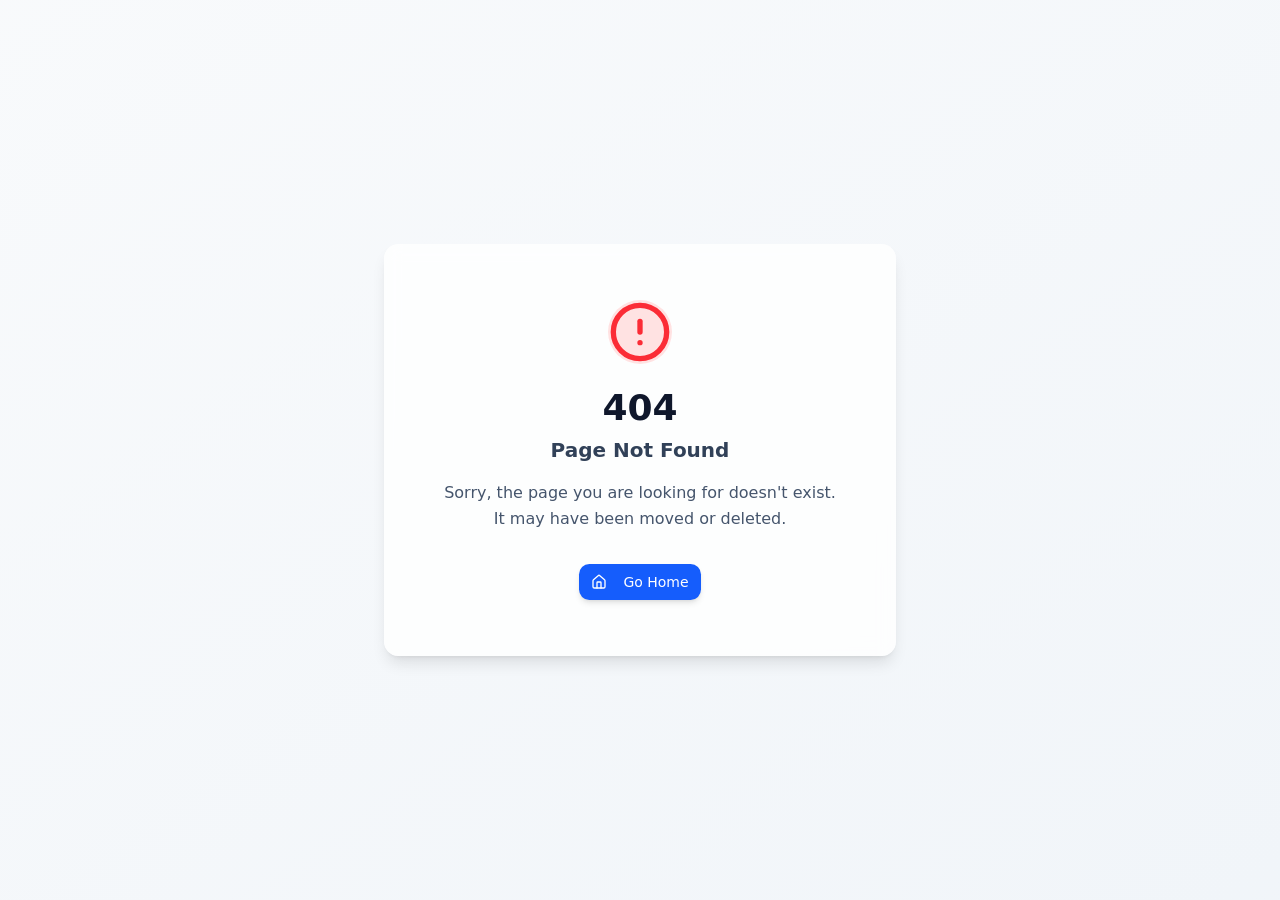
==== index.html @ 2d13cbac "Última correção: adicionar 'experiência' antes de 'uma sonora'" ====
<!doctype html>
<html lang="en">

  <head>
    <meta charset="UTF-8" />
    <meta
      name="viewport"
      content="width=device-width, initial-scale=1.0, maximum-scale=1" />
    <title>Portal de Notícias - Gui Cariolatto</title>    
    <!-- THIS IS THE START OF A COMMENT BLOCK, BLOCK TO BE DELETED: Google Fonts here, example:
    <link rel="preconnect" href="https://fonts.googleapis.com" />
    <link rel="preconnect" href="https://fonts.gstatic.com" crossorigin />
    <link href="https://fonts.googleapis.com/css2?family=Inter:wght@400;500;600;700&display=swap" rel="stylesheet" />
    THIS IS THE END OF A COMMENT BLOCK, BLOCK TO BE DELETED -->
    <script type="module" crossorigin src="/assets/index-opnk5o1A.js"></script>
    <link rel="stylesheet" crossorigin href="/assets/index-Dkyc0c5d.css">
    <script src="/__manus__/debug-collector.js" defer></script>
  </head>

  <body>
    <script id="manus-runtime">window.__MANUS_HOST_DEV__ = false;
(function(){"use strict";var Mr={exports:{}},Kn={};/**
 * @license React
 * react-jsx-runtime.production.js
 *
 * Copyright (c) Meta Platforms, Inc. and affiliates.
 *
 * This source code is licensed under the MIT license found in the
 * LICENSE file in the root directory of this source tree.
 */var $c;function um(){if($c)return Kn;$c=1;var r=Symbol.for("react.transitional.element"),i=Symbol.for("react.fragment");function c(s,d,m){var x=null;if(m!==void 0&&(x=""+m),d.key!==void 0&&(x=""+d.key),"key"in d){m={};for(var R in d)R!=="key"&&(m[R]=d[R])}else m=d;return d=m.ref,{$$typeof:r,type:s,key:x,ref:d!==void 0?d:null,props:m}}return Kn.Fragment=i,Kn.jsx=c,Kn.jsxs=c,Kn}var Fc;function dm(){return Fc||(Fc=1,Mr.exports=um()),Mr.exports}var h=dm(),Ar={exports:{}},Pn={},Rr={exports:{}},Nr={};/**
 * @license React
 * scheduler.production.js
 *
 * Copyright (c) Meta Platforms, Inc. and affiliates.
 *
 * This source code is licensed under the MIT license found in the
 * LICENSE file in the root directory of this source tree.
 */var Ic;function fm(){return Ic||(Ic=1,function(r){function i(A,q){var B=A.length;A.push(q);t:for(;0<B;){var bt=B-1>>>1,p=A[bt];if(0<d(p,q))A[bt]=q,A[B]=p,B=bt;else break t}}function c(A){return A.length===0?null:A[0]}function s(A){if(A.length===0)return null;var q=A[0],B=A.pop();if(B!==q){A[0]=B;t:for(var bt=0,p=A.length,O=p>>>1;bt<O;){var X=2*(bt+1)-1,G=A[X],Z=X+1,st=A[Z];if(0>d(G,B))Z<p&&0>d(st,G)?(A[bt]=st,A[Z]=B,bt=Z):(A[bt]=G,A[X]=B,bt=X);else if(Z<p&&0>d(st,B))A[bt]=st,A[Z]=B,bt=Z;else break t}}return q}function d(A,q){var B=A.sortIndex-q.sortIndex;return B!==0?B:A.id-q.id}if(r.unstable_now=void 0,typeof performance=="object"&&typeof performance.now=="function"){var m=performance;r.unstable_now=function(){return m.now()}}else{var x=Date,R=x.now();r.unstable_now=function(){return x.now()-R}}var C=[],v=[],D=1,j=null,J=3,at=!1,$=!1,nt=!1,ct=!1,ht=typeof setTimeout=="function"?setTimeout:null,St=typeof clearTimeout=="function"?clearTimeout:null,_=typeof setImmediate<"u"?setImmediate:null;function Y(A){for(var q=c(v);q!==null;){if(q.callback===null)s(v);else if(q.startTime<=A)s(v),q.sortIndex=q.expirationTime,i(C,q);else break;q=c(v)}}function H(A){if(nt=!1,Y(A),!$)if(c(C)!==null)$=!0,it||(it=!0,Bt());else{var q=c(v);q!==null&&Mt(H,q.startTime-A)}}var it=!1,rt=-1,V=5,xt=-1;function Be(){return ct?!0:!(r.unstable_now()-xt<V)}function te(){if(ct=!1,it){var A=r.unstable_now();xt=A;var q=!0;try{t:{$=!1,nt&&(nt=!1,St(rt),rt=-1),at=!0;var B=J;try{e:{for(Y(A),j=c(C);j!==null&&!(j.expirationTime>A&&Be());){var bt=j.callback;if(typeof bt=="function"){j.callback=null,J=j.priorityLevel;var p=bt(j.expirationTime<=A);if(A=r.unstable_now(),typeof p=="function"){j.callback=p,Y(A),q=!0;break e}j===c(C)&&s(C),Y(A)}else s(C);j=c(C)}if(j!==null)q=!0;else{var O=c(v);O!==null&&Mt(H,O.startTime-A),q=!1}}break t}finally{j=null,J=B,at=!1}q=void 0}}finally{q?Bt():it=!1}}}var Bt;if(typeof _=="function")Bt=function(){_(te)};else if(typeof MessageChannel<"u"){var me=new MessageChannel,Se=me.port2;me.port1.onmessage=te,Bt=function(){Se.postMessage(null)}}else Bt=function(){ht(te,0)};function Mt(A,q){rt=ht(function(){A(r.unstable_now())},q)}r.unstable_IdlePriority=5,r.unstable_ImmediatePriority=1,r.unstable_LowPriority=4,r.unstable_NormalPriority=3,r.unstable_Profiling=null,r.unstable_UserBlockingPriority=2,r.unstable_cancelCallback=function(A){A.callback=null},r.unstable_forceFrameRate=function(A){0>A||125<A?console.error("forceFrameRate takes a positive int between 0 and 125, forcing frame rates higher than 125 fps is not supported"):V=0<A?Math.floor(1e3/A):5},r.unstable_getCurrentPriorityLevel=function(){return J},r.unstable_next=function(A){switch(J){case 1:case 2:case 3:var q=3;break;default:q=J}var B=J;J=q;try{return A()}finally{J=B}},r.unstable_requestPaint=function(){ct=!0},r.unstable_runWithPriority=function(A,q){switch(A){case 1:case 2:case 3:case 4:case 5:break;default:A=3}var B=J;J=A;try{return q()}finally{J=B}},r.unstable_scheduleCallback=function(A,q,B){var bt=r.unstable_now();switch(typeof B=="object"&&B!==null?(B=B.delay,B=typeof B=="number"&&0<B?bt+B:bt):B=bt,A){case 1:var p=-1;break;case 2:p=250;break;case 5:p=1073741823;break;case 4:p=1e4;break;default:p=5e3}return p=B+p,A={id:D++,callback:q,priorityLevel:A,startTime:B,expirationTime:p,sortIndex:-1},B>bt?(A.sortIndex=B,i(v,A),c(C)===null&&A===c(v)&&(nt?(St(rt),rt=-1):nt=!0,Mt(H,B-bt))):(A.sortIndex=p,i(C,A),$||at||($=!0,it||(it=!0,Bt()))),A},r.unstable_shouldYield=Be,r.unstable_wrapCallback=function(A){var q=J;return function(){var B=J;J=q;try{return A.apply(this,arguments)}finally{J=B}}}}(Nr)),Nr}var tu;function hm(){return tu||(tu=1,Rr.exports=fm()),Rr.exports}var zr={exports:{}},ut={};/**
 * @license React
 * react.production.js
 *
 * Copyright (c) Meta Platforms, Inc. and affiliates.
 *
 * This source code is licensed under the MIT license found in the
 * LICENSE file in the root directory of this source tree.
 */var eu;function mm(){if(eu)return ut;eu=1;var r=Symbol.for("react.transitional.element"),i=Symbol.for("react.portal"),c=Symbol.for("react.fragment"),s=Symbol.for("react.strict_mode"),d=Symbol.for("react.profiler"),m=Symbol.for("react.consumer"),x=Symbol.for("react.context"),R=Symbol.for("react.forward_ref"),C=Symbol.for("react.suspense"),v=Symbol.for("react.memo"),D=Symbol.for("react.lazy"),j=Symbol.iterator;function J(p){return p===null||typeof p!="object"?null:(p=j&&p[j]||p["@@iterator"],typeof p=="function"?p:null)}var at={isMounted:function(){return!1},enqueueForceUpdate:function(){},enqueueReplaceState:function(){},enqueueSetState:function(){}},$=Object.assign,nt={};function ct(p,O,X){this.props=p,this.context=O,this.refs=nt,this.updater=X||at}ct.prototype.isReactComponent={},ct.prototype.setState=function(p,O){if(typeof p!="object"&&typeof p!="function"&&p!=null)throw Error("takes an object of state variables to update or a function which returns an object of state variables.");this.updater.enqueueSetState(this,p,O,"setState")},ct.prototype.forceUpdate=function(p){this.updater.enqueueForceUpdate(this,p,"forceUpdate")};function ht(){}ht.prototype=ct.prototype;function St(p,O,X){this.props=p,this.context=O,this.refs=nt,this.updater=X||at}var _=St.prototype=new ht;_.constructor=St,$(_,ct.prototype),_.isPureReactComponent=!0;var Y=Array.isArray,H={H:null,A:null,T:null,S:null,V:null},it=Object.prototype.hasOwnProperty;function rt(p,O,X,G,Z,st){return X=st.ref,{$$typeof:r,type:p,key:O,ref:X!==void 0?X:null,props:st}}function V(p,O){return rt(p.type,O,void 0,void 0,void 0,p.props)}function xt(p){return typeof p=="object"&&p!==null&&p.$$typeof===r}function Be(p){var O={"=":"=0",":":"=2"};return"$"+p.replace(/[=:]/g,function(X){return O[X]})}var te=/\/+/g;function Bt(p,O){return typeof p=="object"&&p!==null&&p.key!=null?Be(""+p.key):O.toString(36)}function me(){}function Se(p){switch(p.status){case"fulfilled":return p.value;case"rejected":throw p.reason;default:switch(typeof p.status=="string"?p.then(me,me):(p.status="pending",p.then(function(O){p.status==="pending"&&(p.status="fulfilled",p.value=O)},function(O){p.status==="pending"&&(p.status="rejected",p.reason=O)})),p.status){case"fulfilled":return p.value;case"rejected":throw p.reason}}throw p}function Mt(p,O,X,G,Z){var st=typeof p;(st==="undefined"||st==="boolean")&&(p=null);var I=!1;if(p===null)I=!0;else switch(st){case"bigint":case"string":case"number":I=!0;break;case"object":switch(p.$$typeof){case r:case i:I=!0;break;case D:return I=p._init,Mt(I(p._payload),O,X,G,Z)}}if(I)return Z=Z(p),I=G===""?"."+Bt(p,0):G,Y(Z)?(X="",I!=null&&(X=I.replace(te,"$&/")+"/"),Mt(Z,O,X,"",function(Jt){return Jt})):Z!=null&&(xt(Z)&&(Z=V(Z,X+(Z.key==null||p&&p.key===Z.key?"":(""+Z.key).replace(te,"$&/")+"/")+I)),O.push(Z)),1;I=0;var gt=G===""?".":G+":";if(Y(p))for(var Tt=0;Tt<p.length;Tt++)G=p[Tt],st=gt+Bt(G,Tt),I+=Mt(G,O,X,st,Z);else if(Tt=J(p),typeof Tt=="function")for(p=Tt.call(p),Tt=0;!(G=p.next()).done;)G=G.value,st=gt+Bt(G,Tt++),I+=Mt(G,O,X,st,Z);else if(st==="object"){if(typeof p.then=="function")return Mt(Se(p),O,X,G,Z);throw O=String(p),Error("Objects are not valid as a React child (found: "+(O==="[object Object]"?"object with keys {"+Object.keys(p).join(", ")+"}":O)+"). If you meant to render a collection of children, use an array instead.")}return I}function A(p,O,X){if(p==null)return p;var G=[],Z=0;return Mt(p,G,"","",function(st){return O.call(X,st,Z++)}),G}function q(p){if(p._status===-1){var O=p._result;O=O(),O.then(function(X){(p._status===0||p._status===-1)&&(p._status=1,p._result=X)},function(X){(p._status===0||p._status===-1)&&(p._status=2,p._result=X)}),p._status===-1&&(p._status=0,p._result=O)}if(p._status===1)return p._result.default;throw p._result}var B=typeof reportError=="function"?reportError:function(p){if(typeof window=="object"&&typeof window.ErrorEvent=="function"){var O=new window.ErrorEvent("error",{bubbles:!0,cancelable:!0,message:typeof p=="object"&&p!==null&&typeof p.message=="string"?String(p.message):String(p),error:p});if(!window.dispatchEvent(O))return}else if(typeof process=="object"&&typeof process.emit=="function"){process.emit("uncaughtException",p);return}console.error(p)};function bt(){}return ut.Children={map:A,forEach:function(p,O,X){A(p,function(){O.apply(this,arguments)},X)},count:function(p){var O=0;return A(p,function(){O++}),O},toArray:function(p){return A(p,function(O){return O})||[]},only:function(p){if(!xt(p))throw Error("React.Children.only expected to receive a single React element child.");return p}},ut.Component=ct,ut.Fragment=c,ut.Profiler=d,ut.PureComponent=St,ut.StrictMode=s,ut.Suspense=C,ut.__CLIENT_INTERNALS_DO_NOT_USE_OR_WARN_USERS_THEY_CANNOT_UPGRADE=H,ut.__COMPILER_RUNTIME={__proto__:null,c:function(p){return H.H.useMemoCache(p)}},ut.cache=function(p){return function(){return p.apply(null,arguments)}},ut.cloneElement=function(p,O,X){if(p==null)throw Error("The argument must be a React element, but you passed "+p+".");var G=$({},p.props),Z=p.key,st=void 0;if(O!=null)for(I in O.ref!==void 0&&(st=void 0),O.key!==void 0&&(Z=""+O.key),O)!it.call(O,I)||I==="key"||I==="__self"||I==="__source"||I==="ref"&&O.ref===void 0||(G[I]=O[I]);var I=arguments.length-2;if(I===1)G.children=X;else if(1<I){for(var gt=Array(I),Tt=0;Tt<I;Tt++)gt[Tt]=arguments[Tt+2];G.children=gt}return rt(p.type,Z,void 0,void 0,st,G)},ut.createContext=function(p){return p={$$typeof:x,_currentValue:p,_currentValue2:p,_threadCount:0,Provider:null,Consumer:null},p.Provider=p,p.Consumer={$$typeof:m,_context:p},p},ut.createElement=function(p,O,X){var G,Z={},st=null;if(O!=null)for(G in O.key!==void 0&&(st=""+O.key),O)it.call(O,G)&&G!=="key"&&G!=="__self"&&G!=="__source"&&(Z[G]=O[G]);var I=arguments.length-2;if(I===1)Z.children=X;else if(1<I){for(var gt=Array(I),Tt=0;Tt<I;Tt++)gt[Tt]=arguments[Tt+2];Z.children=gt}if(p&&p.defaultProps)for(G in I=p.defaultProps,I)Z[G]===void 0&&(Z[G]=I[G]);return rt(p,st,void 0,void 0,null,Z)},ut.createRef=function(){return{current:null}},ut.forwardRef=function(p){return{$$typeof:R,render:p}},ut.isValidElement=xt,ut.lazy=function(p){return{$$typeof:D,_payload:{_status:-1,_result:p},_init:q}},ut.memo=function(p,O){return{$$typeof:v,type:p,compare:O===void 0?null:O}},ut.startTransition=function(p){var O=H.T,X={};H.T=X;try{var G=p(),Z=H.S;Z!==null&&Z(X,G),typeof G=="object"&&G!==null&&typeof G.then=="function"&&G.then(bt,B)}catch(st){B(st)}finally{H.T=O}},ut.unstable_useCacheRefresh=function(){return H.H.useCacheRefresh()},ut.use=function(p){return H.H.use(p)},ut.useActionState=function(p,O,X){return H.H.useActionState(p,O,X)},ut.useCallback=function(p,O){return H.H.useCallback(p,O)},ut.useContext=function(p){return H.H.useContext(p)},ut.useDebugValue=function(){},ut.useDeferredValue=function(p,O){return H.H.useDeferredValue(p,O)},ut.useEffect=function(p,O,X){var G=H.H;if(typeof X=="function")throw Error("useEffect CRUD overload is not enabled in this build of React.");return G.useEffect(p,O)},ut.useId=function(){return H.H.useId()},ut.useImperativeHandle=function(p,O,X){return H.H.useImperativeHandle(p,O,X)},ut.useInsertionEffect=function(p,O){return H.H.useInsertionEffect(p,O)},ut.useLayoutEffect=function(p,O){return H.H.useLayoutEffect(p,O)},ut.useMemo=function(p,O){return H.H.useMemo(p,O)},ut.useOptimistic=function(p,O){return H.H.useOptimistic(p,O)},ut.useReducer=function(p,O,X){return H.H.useReducer(p,O,X)},ut.useRef=function(p){return H.H.useRef(p)},ut.useState=function(p){return H.H.useState(p)},ut.useSyncExternalStore=function(p,O,X){return H.H.useSyncExternalStore(p,O,X)},ut.useTransition=function(){return H.H.useTransition()},ut.version="19.1.1",ut}var lu;function _r(){return lu||(lu=1,zr.exports=mm()),zr.exports}var kr={exports:{}},he={};/**
 * @license React
 * react-dom.production.js
 *
 * Copyright (c) Meta Platforms, Inc. and affiliates.
 *
 * This source code is licensed under the MIT license found in the
 * LICENSE file in the root directory of this source tree.
 */var au;function gm(){if(au)return he;au=1;var r=_r();function i(C){var v="https://react.dev/errors/"+C;if(1<arguments.length){v+="?args[]="+encodeURIComponent(arguments[1]);for(var D=2;D<arguments.length;D++)v+="&args[]="+encodeURIComponent(arguments[D])}return"Minified React error #"+C+"; visit "+v+" for the full message or use the non-minified dev environment for full errors and additional helpful warnings."}function c(){}var s={d:{f:c,r:function(){throw Error(i(522))},D:c,C:c,L:c,m:c,X:c,S:c,M:c},p:0,findDOMNode:null},d=Symbol.for("react.portal");function m(C,v,D){var j=3<arguments.length&&arguments[3]!==void 0?arguments[3]:null;return{$$typeof:d,key:j==null?null:""+j,children:C,containerInfo:v,implementation:D}}var x=r.__CLIENT_INTERNALS_DO_NOT_USE_OR_WARN_USERS_THEY_CANNOT_UPGRADE;function R(C,v){if(C==="font")return"";if(typeof v=="string")return v==="use-credentials"?v:""}return he.__DOM_INTERNALS_DO_NOT_USE_OR_WARN_USERS_THEY_CANNOT_UPGRADE=s,he.createPortal=function(C,v){var D=2<arguments.length&&arguments[2]!==void 0?arguments[2]:null;if(!v||v.nodeType!==1&&v.nodeType!==9&&v.nodeType!==11)throw Error(i(299));return m(C,v,null,D)},he.flushSync=function(C){var v=x.T,D=s.p;try{if(x.T=null,s.p=2,C)return C()}finally{x.T=v,s.p=D,s.d.f()}},he.preconnect=function(C,v){typeof C=="string"&&(v?(v=v.crossOrigin,v=typeof v=="string"?v==="use-credentials"?v:"":void 0):v=null,s.d.C(C,v))},he.prefetchDNS=function(C){typeof C=="string"&&s.d.D(C)},he.preinit=function(C,v){if(typeof C=="string"&&v&&typeof v.as=="string"){var D=v.as,j=R(D,v.crossOrigin),J=typeof v.integrity=="string"?v.integrity:void 0,at=typeof v.fetchPriority=="string"?v.fetchPriority:void 0;D==="style"?s.d.S(C,typeof v.precedence=="string"?v.precedence:void 0,{crossOrigin:j,integrity:J,fetchPriority:at}):D==="script"&&s.d.X(C,{crossOrigin:j,integrity:J,fetchPriority:at,nonce:typeof v.nonce=="string"?v.nonce:void 0})}},he.preinitModule=function(C,v){if(typeof C=="string")if(typeof v=="object"&&v!==null){if(v.as==null||v.as==="script"){var D=R(v.as,v.crossOrigin);s.d.M(C,{crossOrigin:D,integrity:typeof v.integrity=="string"?v.integrity:void 0,nonce:typeof v.nonce=="string"?v.nonce:void 0})}}else v==null&&s.d.M(C)},he.preload=function(C,v){if(typeof C=="string"&&typeof v=="object"&&v!==null&&typeof v.as=="string"){var D=v.as,j=R(D,v.crossOrigin);s.d.L(C,D,{crossOrigin:j,integrity:typeof v.integrity=="string"?v.integrity:void 0,nonce:typeof v.nonce=="string"?v.nonce:void 0,type:typeof v.type=="string"?v.type:void 0,fetchPriority:typeof v.fetchPriority=="string"?v.fetchPriority:void 0,referrerPolicy:typeof v.referrerPolicy=="string"?v.referrerPolicy:void 0,imageSrcSet:typeof v.imageSrcSet=="string"?v.imageSrcSet:void 0,imageSizes:typeof v.imageSizes=="string"?v.imageSizes:void 0,media:typeof v.media=="string"?v.media:void 0})}},he.preloadModule=function(C,v){if(typeof C=="string")if(v){var D=R(v.as,v.crossOrigin);s.d.m(C,{as:typeof v.as=="string"&&v.as!=="script"?v.as:void 0,crossOrigin:D,integrity:typeof v.integrity=="string"?v.integrity:void 0})}else s.d.m(C)},he.requestFormReset=function(C){s.d.r(C)},he.unstable_batchedUpdates=function(C,v){return C(v)},he.useFormState=function(C,v,D){return x.H.useFormState(C,v,D)},he.useFormStatus=function(){return x.H.useHostTransitionStatus()},he.version="19.1.1",he}var nu;function pm(){if(nu)return kr.exports;nu=1;function r(){if(!(typeof __REACT_DEVTOOLS_GLOBAL_HOOK__>"u"||typeof __REACT_DEVTOOLS_GLOBAL_HOOK__.checkDCE!="function"))try{__REACT_DEVTOOLS_GLOBAL_HOOK__.checkDCE(r)}catch(i){console.error(i)}}return r(),kr.exports=gm(),kr.exports}/**
 * @license React
 * react-dom-client.production.js
 *
 * Copyright (c) Meta Platforms, Inc. and affiliates.
 *
 * This source code is licensed under the MIT license found in the
 * LICENSE file in the root directory of this source tree.
 */var ou;function ym(){if(ou)return Pn;ou=1;var r=hm(),i=_r(),c=pm();function s(t){var e="https://react.dev/errors/"+t;if(1<arguments.length){e+="?args[]="+encodeURIComponent(arguments[1]);for(var l=2;l<arguments.length;l++)e+="&args[]="+encodeURIComponent(arguments[l])}return"Minified React error #"+t+"; visit "+e+" for the full message or use the non-minified dev environment for full errors and additional helpful warnings."}function d(t){return!(!t||t.nodeType!==1&&t.nodeType!==9&&t.nodeType!==11)}function m(t){var e=t,l=t;if(t.alternate)for(;e.return;)e=e.return;else{t=e;do e=t,(e.flags&4098)!==0&&(l=e.return),t=e.return;while(t)}return e.tag===3?l:null}function x(t){if(t.tag===13){var e=t.memoizedState;if(e===null&&(t=t.alternate,t!==null&&(e=t.memoizedState)),e!==null)return e.dehydrated}return null}function R(t){if(m(t)!==t)throw Error(s(188))}function C(t){var e=t.alternate;if(!e){if(e=m(t),e===null)throw Error(s(188));return e!==t?null:t}for(var l=t,a=e;;){var n=l.return;if(n===null)break;var o=n.alternate;if(o===null){if(a=n.return,a!==null){l=a;continue}break}if(n.child===o.child){for(o=n.child;o;){if(o===l)return R(n),t;if(o===a)return R(n),e;o=o.sibling}throw Error(s(188))}if(l.return!==a.return)l=n,a=o;else{for(var u=!1,f=n.child;f;){if(f===l){u=!0,l=n,a=o;break}if(f===a){u=!0,a=n,l=o;break}f=f.sibling}if(!u){for(f=o.child;f;){if(f===l){u=!0,l=o,a=n;break}if(f===a){u=!0,a=o,l=n;break}f=f.sibling}if(!u)throw Error(s(189))}}if(l.alternate!==a)throw Error(s(190))}if(l.tag!==3)throw Error(s(188));return l.stateNode.current===l?t:e}function v(t){var e=t.tag;if(e===5||e===26||e===27||e===6)return t;for(t=t.child;t!==null;){if(e=v(t),e!==null)return e;t=t.sibling}return null}var D=Object.assign,j=Symbol.for("react.element"),J=Symbol.for("react.transitional.element"),at=Symbol.for("react.portal"),$=Symbol.for("react.fragment"),nt=Symbol.for("react.strict_mode"),ct=Symbol.for("react.profiler"),ht=Symbol.for("react.provider"),St=Symbol.for("react.consumer"),_=Symbol.for("react.context"),Y=Symbol.for("react.forward_ref"),H=Symbol.for("react.suspense"),it=Symbol.for("react.suspense_list"),rt=Symbol.for("react.memo"),V=Symbol.for("react.lazy"),xt=Symbol.for("react.activity"),Be=Symbol.for("react.memo_cache_sentinel"),te=Symbol.iterator;function Bt(t){return t===null||typeof t!="object"?null:(t=te&&t[te]||t["@@iterator"],typeof t=="function"?t:null)}var me=Symbol.for("react.client.reference");function Se(t){if(t==null)return null;if(typeof t=="function")return t.$$typeof===me?null:t.displayName||t.name||null;if(typeof t=="string")return t;switch(t){case $:return"Fragment";case ct:return"Profiler";case nt:return"StrictMode";case H:return"Suspense";case it:return"SuspenseList";case xt:return"Activity"}if(typeof t=="object")switch(t.$$typeof){case at:return"Portal";case _:return(t.displayName||"Context")+".Provider";case St:return(t._context.displayName||"Context")+".Consumer";case Y:var e=t.render;return t=t.displayName,t||(t=e.displayName||e.name||"",t=t!==""?"ForwardRef("+t+")":"ForwardRef"),t;case rt:return e=t.displayName||null,e!==null?e:Se(t.type)||"Memo";case V:e=t._payload,t=t._init;try{return Se(t(e))}catch{}}return null}var Mt=Array.isArray,A=i.__CLIENT_INTERNALS_DO_NOT_USE_OR_WARN_USERS_THEY_CANNOT_UPGRADE,q=c.__DOM_INTERNALS_DO_NOT_USE_OR_WARN_USERS_THEY_CANNOT_UPGRADE,B={pending:!1,data:null,method:null,action:null},bt=[],p=-1;function O(t){return{current:t}}function X(t){0>p||(t.current=bt[p],bt[p]=null,p--)}function G(t,e){p++,bt[p]=t.current,t.current=e}var Z=O(null),st=O(null),I=O(null),gt=O(null);function Tt(t,e){switch(G(I,e),G(st,t),G(Z,null),e.nodeType){case 9:case 11:t=(t=e.documentElement)&&(t=t.namespaceURI)?Hh(t):0;break;default:if(t=e.tagName,e=e.namespaceURI)e=Hh(e),t=Uh(e,t);else switch(t){case"svg":t=1;break;case"math":t=2;break;default:t=0}}X(Z),G(Z,t)}function Jt(){X(Z),X(st),X(I)}function Ke(t){t.memoizedState!==null&&G(gt,t);var e=Z.current,l=Uh(e,t.type);e!==l&&(G(st,t),G(Z,l))}function Ce(t){st.current===t&&(X(Z),X(st)),gt.current===t&&(X(gt),Wo._currentValue=B)}var Pe=Object.prototype.hasOwnProperty,yl=r.unstable_scheduleCallback,sn=r.unstable_cancelCallback,Ca=r.unstable_shouldYield,ri=r.unstable_requestPaint,ge=r.unstable_now,si=r.unstable_getCurrentPriorityLevel,Ul=r.unstable_ImmediatePriority,Fn=r.unstable_UserBlockingPriority,nl=r.unstable_NormalPriority,ci=r.unstable_LowPriority,Gl=r.unstable_IdlePriority,ui=r.log,Ea=r.unstable_setDisableYieldValue,ql=null,Wt=null;function Je(t){if(typeof ui=="function"&&Ea(t),Wt&&typeof Wt.setStrictMode=="function")try{Wt.setStrictMode(ql,t)}catch{}}var $t=Math.clz32?Math.clz32:fi,di=Math.log,Ta=Math.LN2;function fi(t){return t>>>=0,t===0?32:31-(di(t)/Ta|0)|0}var L=256,cn=4194304;function vl(t){var e=t&42;if(e!==0)return e;switch(t&-t){case 1:return 1;case 2:return 2;case 4:return 4;case 8:return 8;case 16:return 16;case 32:return 32;case 64:return 64;case 128:return 128;case 256:case 512:case 1024:case 2048:case 4096:case 8192:case 16384:case 32768:case 65536:case 131072:case 262144:case 524288:case 1048576:case 2097152:return t&4194048;case 4194304:case 8388608:case 16777216:case 33554432:return t&62914560;case 67108864:return 67108864;case 134217728:return 134217728;case 268435456:return 268435456;case 536870912:return 536870912;case 1073741824:return 0;default:return t}}function un(t,e,l){var a=t.pendingLanes;if(a===0)return 0;var n=0,o=t.suspendedLanes,u=t.pingedLanes;t=t.warmLanes;var f=a&134217727;return f!==0?(a=f&~o,a!==0?n=vl(a):(u&=f,u!==0?n=vl(u):l||(l=f&~t,l!==0&&(n=vl(l))))):(f=a&~o,f!==0?n=vl(f):u!==0?n=vl(u):l||(l=a&~t,l!==0&&(n=vl(l)))),n===0?0:e!==0&&e!==n&&(e&o)===0&&(o=n&-n,l=e&-e,o>=l||o===32&&(l&4194048)!==0)?e:n}function Dt(t,e){return(t.pendingLanes&~(t.suspendedLanes&~t.pingedLanes)&e)===0}function In(t,e){switch(t){case 1:case 2:case 4:case 8:case 64:return e+250;case 16:case 32:case 128:case 256:case 512:case 1024:case 2048:case 4096:case 8192:case 16384:case 32768:case 65536:case 131072:case 262144:case 524288:case 1048576:case 2097152:return e+5e3;case 4194304:case 8388608:case 16777216:case 33554432:return-1;case 67108864:case 134217728:case 268435456:case 536870912:case 1073741824:return-1;default:return-1}}function to(){var t=L;return L<<=1,(L&4194048)===0&&(L=256),t}function hi(){var t=cn;return cn<<=1,(cn&62914560)===0&&(cn=4194304),t}function eo(t){for(var e=[],l=0;31>l;l++)e.push(t);return e}function Da(t,e){t.pendingLanes|=e,e!==268435456&&(t.suspendedLanes=0,t.pingedLanes=0,t.warmLanes=0)}function Ir(t,e,l,a,n,o){var u=t.pendingLanes;t.pendingLanes=l,t.suspendedLanes=0,t.pingedLanes=0,t.warmLanes=0,t.expiredLanes&=l,t.entangledLanes&=l,t.errorRecoveryDisabledLanes&=l,t.shellSuspendCounter=0;var f=t.entanglements,g=t.expirationTimes,S=t.hiddenUpdates;for(l=u&~l;0<l;){var N=31-$t(l),k=1<<N;f[N]=0,g[N]=-1;var E=S[N];if(E!==null)for(S[N]=null,N=0;N<E.length;N++){var T=E[N];T!==null&&(T.lane&=-536870913)}l&=~k}a!==0&&mi(t,a,0),o!==0&&n===0&&t.tag!==0&&(t.suspendedLanes|=o&~(u&~e))}function mi(t,e,l){t.pendingLanes|=e,t.suspendedLanes&=~e;var a=31-$t(e);t.entangledLanes|=e,t.entanglements[a]=t.entanglements[a]|1073741824|l&4194090}function gi(t,e){var l=t.entangledLanes|=e;for(t=t.entanglements;l;){var a=31-$t(l),n=1<<a;n&e|t[a]&e&&(t[a]|=e),l&=~n}}function lo(t){switch(t){case 2:t=1;break;case 8:t=4;break;case 32:t=16;break;case 256:case 512:case 1024:case 2048:case 4096:case 8192:case 16384:case 32768:case 65536:case 131072:case 262144:case 524288:case 1048576:case 2097152:case 4194304:case 8388608:case 16777216:case 33554432:t=128;break;case 268435456:t=134217728;break;default:t=0}return t}function ao(t){return t&=-t,2<t?8<t?(t&134217727)!==0?32:268435456:8:2}function pi(){var t=q.p;return t!==0?t:(t=window.event,t===void 0?32:nm(t.type))}function ts(t,e){var l=q.p;try{return q.p=t,e()}finally{q.p=l}}var ol=Math.random().toString(36).slice(2),ee="__reactFiber$"+ol,pe="__reactProps$"+ol,Yl="__reactContainer$"+ol,no="__reactEvents$"+ol,es="__reactListeners$"+ol,ls="__reactHandles$"+ol,yi="__reactResources$"+ol,Ma="__reactMarker$"+ol;function oo(t){delete t[ee],delete t[pe],delete t[no],delete t[es],delete t[ls]}function Vl(t){var e=t[ee];if(e)return e;for(var l=t.parentNode;l;){if(e=l[Yl]||l[ee]){if(l=e.alternate,e.child!==null||l!==null&&l.child!==null)for(t=Vh(t);t!==null;){if(l=t[ee])return l;t=Vh(t)}return e}t=l,l=t.parentNode}return null}function Xl(t){if(t=t[ee]||t[Yl]){var e=t.tag;if(e===5||e===6||e===13||e===26||e===27||e===3)return t}return null}function Aa(t){var e=t.tag;if(e===5||e===26||e===27||e===6)return t.stateNode;throw Error(s(33))}function Zl(t){var e=t[yi];return e||(e=t[yi]={hoistableStyles:new Map,hoistableScripts:new Map}),e}function Vt(t){t[Ma]=!0}var vi=new Set,bi={};function bl(t,e){We(t,e),We(t+"Capture",e)}function We(t,e){for(bi[t]=e,t=0;t<e.length;t++)vi.add(e[t])}var as=RegExp("^[:A-Z_a-z\\u00C0-\\u00D6\\u00D8-\\u00F6\\u00F8-\\u02FF\\u0370-\\u037D\\u037F-\\u1FFF\\u200C-\\u200D\\u2070-\\u218F\\u2C00-\\u2FEF\\u3001-\\uD7FF\\uF900-\\uFDCF\\uFDF0-\\uFFFD][:A-Z_a-z\\u00C0-\\u00D6\\u00D8-\\u00F6\\u00F8-\\u02FF\\u0370-\\u037D\\u037F-\\u1FFF\\u200C-\\u200D\\u2070-\\u218F\\u2C00-\\u2FEF\\u3001-\\uD7FF\\uF900-\\uFDCF\\uFDF0-\\uFFFD\\-.0-9\\u00B7\\u0300-\\u036F\\u203F-\\u2040]*$"),xi={},wi={};function Ra(t){return Pe.call(wi,t)?!0:Pe.call(xi,t)?!1:as.test(t)?wi[t]=!0:(xi[t]=!0,!1)}function M(t,e,l){if(Ra(e))if(l===null)t.removeAttribute(e);else{switch(typeof l){case"undefined":case"function":case"symbol":t.removeAttribute(e);return;case"boolean":var a=e.toLowerCase().slice(0,5);if(a!=="data-"&&a!=="aria-"){t.removeAttribute(e);return}}t.setAttribute(e,""+l)}}function tt(t,e,l){if(l===null)t.removeAttribute(e);else{switch(typeof l){case"undefined":case"function":case"symbol":case"boolean":t.removeAttribute(e);return}t.setAttribute(e,""+l)}}function Ot(t,e,l,a){if(a===null)t.removeAttribute(l);else{switch(typeof a){case"undefined":case"function":case"symbol":case"boolean":t.removeAttribute(l);return}t.setAttributeNS(e,l,""+a)}}var le,Ee;function ae(t){if(le===void 0)try{throw Error()}catch(l){var e=l.stack.trim().match(/\n( *(at )?)/);le=e&&e[1]||"",Ee=-1<l.stack.indexOf(`
    at`)?" (<anonymous>)":-1<l.stack.indexOf("@")?"@unknown:0:0":""}return`
`+le+t+Ee}var Le=!1;function He(t,e){if(!t||Le)return"";Le=!0;var l=Error.prepareStackTrace;Error.prepareStackTrace=void 0;try{var a={DetermineComponentFrameRoot:function(){try{if(e){var k=function(){throw Error()};if(Object.defineProperty(k.prototype,"props",{set:function(){throw Error()}}),typeof Reflect=="object"&&Reflect.construct){try{Reflect.construct(k,[])}catch(T){var E=T}Reflect.construct(t,[],k)}else{try{k.call()}catch(T){E=T}t.call(k.prototype)}}else{try{throw Error()}catch(T){E=T}(k=t())&&typeof k.catch=="function"&&k.catch(function(){})}}catch(T){if(T&&E&&typeof T.stack=="string")return[T.stack,E.stack]}return[null,null]}};a.DetermineComponentFrameRoot.displayName="DetermineComponentFrameRoot";var n=Object.getOwnPropertyDescriptor(a.DetermineComponentFrameRoot,"name");n&&n.configurable&&Object.defineProperty(a.DetermineComponentFrameRoot,"name",{value:"DetermineComponentFrameRoot"});var o=a.DetermineComponentFrameRoot(),u=o[0],f=o[1];if(u&&f){var g=u.split(`
`),S=f.split(`
`);for(n=a=0;a<g.length&&!g[a].includes("DetermineComponentFrameRoot");)a++;for(;n<S.length&&!S[n].includes("DetermineComponentFrameRoot");)n++;if(a===g.length||n===S.length)for(a=g.length-1,n=S.length-1;1<=a&&0<=n&&g[a]!==S[n];)n--;for(;1<=a&&0<=n;a--,n--)if(g[a]!==S[n]){if(a!==1||n!==1)do if(a--,n--,0>n||g[a]!==S[n]){var N=`
`+g[a].replace(" at new "," at ");return t.displayName&&N.includes("<anonymous>")&&(N=N.replace("<anonymous>",t.displayName)),N}while(1<=a&&0<=n);break}}}finally{Le=!1,Error.prepareStackTrace=l}return(l=t?t.displayName||t.name:"")?ae(l):""}function Ql(t){switch(t.tag){case 26:case 27:case 5:return ae(t.type);case 16:return ae("Lazy");case 13:return ae("Suspense");case 19:return ae("SuspenseList");case 0:case 15:return He(t.type,!1);case 11:return He(t.type.render,!1);case 1:return He(t.type,!0);case 31:return ae("Activity");default:return""}}function xl(t){try{var e="";do e+=Ql(t),t=t.return;while(t);return e}catch(l){return`
Error generating stack: `+l.message+`
`+l.stack}}function Xt(t){switch(typeof t){case"bigint":case"boolean":case"number":case"string":case"undefined":return t;case"object":return t;default:return""}}function il(t){var e=t.type;return(t=t.nodeName)&&t.toLowerCase()==="input"&&(e==="checkbox"||e==="radio")}function ve(t){var e=il(t)?"checked":"value",l=Object.getOwnPropertyDescriptor(t.constructor.prototype,e),a=""+t[e];if(!t.hasOwnProperty(e)&&typeof l<"u"&&typeof l.get=="function"&&typeof l.set=="function"){var n=l.get,o=l.set;return Object.defineProperty(t,e,{configurable:!0,get:function(){return n.call(this)},set:function(u){a=""+u,o.call(this,u)}}),Object.defineProperty(t,e,{enumerable:l.enumerable}),{getValue:function(){return a},setValue:function(u){a=""+u},stopTracking:function(){t._valueTracker=null,delete t[e]}}}}function re(t){t._valueTracker||(t._valueTracker=ve(t))}function rl(t){if(!t)return!1;var e=t._valueTracker;if(!e)return!0;var l=e.getValue(),a="";return t&&(a=il(t)?t.checked?"true":"false":t.value),t=a,t!==l?(e.setValue(t),!0):!1}function wl(t){if(t=t||(typeof document<"u"?document:void 0),typeof t>"u")return null;try{return t.activeElement||t.body}catch{return t.body}}var dn=/[\n"\\]/g;function se(t){return t.replace(dn,function(e){return"\\"+e.charCodeAt(0).toString(16)+" "})}function Kl(t,e,l,a,n,o,u,f){t.name="",u!=null&&typeof u!="function"&&typeof u!="symbol"&&typeof u!="boolean"?t.type=u:t.removeAttribute("type"),e!=null?u==="number"?(e===0&&t.value===""||t.value!=e)&&(t.value=""+Xt(e)):t.value!==""+Xt(e)&&(t.value=""+Xt(e)):u!=="submit"&&u!=="reset"||t.removeAttribute("value"),e!=null?Pl(t,u,Xt(e)):l!=null?Pl(t,u,Xt(l)):a!=null&&t.removeAttribute("value"),n==null&&o!=null&&(t.defaultChecked=!!o),n!=null&&(t.checked=n&&typeof n!="function"&&typeof n!="symbol"),f!=null&&typeof f!="function"&&typeof f!="symbol"&&typeof f!="boolean"?t.name=""+Xt(f):t.removeAttribute("name")}function Na(t,e,l,a,n,o,u,f){if(o!=null&&typeof o!="function"&&typeof o!="symbol"&&typeof o!="boolean"&&(t.type=o),e!=null||l!=null){if(!(o!=="submit"&&o!=="reset"||e!=null))return;l=l!=null?""+Xt(l):"",e=e!=null?""+Xt(e):l,f||e===t.value||(t.value=e),t.defaultValue=e}a=a??n,a=typeof a!="function"&&typeof a!="symbol"&&!!a,t.checked=f?t.checked:!!a,t.defaultChecked=!!a,u!=null&&typeof u!="function"&&typeof u!="symbol"&&typeof u!="boolean"&&(t.name=u)}function Pl(t,e,l){e==="number"&&wl(t.ownerDocument)===t||t.defaultValue===""+l||(t.defaultValue=""+l)}function $e(t,e,l,a){if(t=t.options,e){e={};for(var n=0;n<l.length;n++)e["$"+l[n]]=!0;for(l=0;l<t.length;l++)n=e.hasOwnProperty("$"+t[l].value),t[l].selected!==n&&(t[l].selected=n),n&&a&&(t[l].defaultSelected=!0)}else{for(l=""+Xt(l),e=null,n=0;n<t.length;n++){if(t[n].value===l){t[n].selected=!0,a&&(t[n].defaultSelected=!0);return}e!==null||t[n].disabled||(e=t[n])}e!==null&&(e.selected=!0)}}function za(t,e,l){if(e!=null&&(e=""+Xt(e),e!==t.value&&(t.value=e),l==null)){t.defaultValue!==e&&(t.defaultValue=e);return}t.defaultValue=l!=null?""+Xt(l):""}function _a(t,e,l,a){if(e==null){if(a!=null){if(l!=null)throw Error(s(92));if(Mt(a)){if(1<a.length)throw Error(s(93));a=a[0]}l=a}l==null&&(l=""),e=l}l=Xt(e),t.defaultValue=l,a=t.textContent,a===l&&a!==""&&a!==null&&(t.value=a)}function Fe(t,e){if(e){var l=t.firstChild;if(l&&l===t.lastChild&&l.nodeType===3){l.nodeValue=e;return}}t.textContent=e}var fn=new Set("animationIterationCount aspectRatio borderImageOutset borderImageSlice borderImageWidth boxFlex boxFlexGroup boxOrdinalGroup columnCount columns flex flexGrow flexPositive flexShrink flexNegative flexOrder gridArea gridRow gridRowEnd gridRowSpan gridRowStart gridColumn gridColumnEnd gridColumnSpan gridColumnStart fontWeight lineClamp lineHeight opacity order orphans scale tabSize widows zIndex zoom fillOpacity floodOpacity stopOpacity strokeDasharray strokeDashoffset strokeMiterlimit strokeOpacity strokeWidth MozAnimationIterationCount MozBoxFlex MozBoxFlexGroup MozLineClamp msAnimationIterationCount msFlex msZoom msFlexGrow msFlexNegative msFlexOrder msFlexPositive msFlexShrink msGridColumn msGridColumnSpan msGridRow msGridRowSpan WebkitAnimationIterationCount WebkitBoxFlex WebKitBoxFlexGroup WebkitBoxOrdinalGroup WebkitColumnCount WebkitColumns WebkitFlex WebkitFlexGrow WebkitFlexPositive WebkitFlexShrink WebkitLineClamp".split(" "));function ka(t,e,l){var a=e.indexOf("--")===0;l==null||typeof l=="boolean"||l===""?a?t.setProperty(e,""):e==="float"?t.cssFloat="":t[e]="":a?t.setProperty(e,l):typeof l!="number"||l===0||fn.has(e)?e==="float"?t.cssFloat=l:t[e]=(""+l).trim():t[e]=l+"px"}function Oa(t,e,l){if(e!=null&&typeof e!="object")throw Error(s(62));if(t=t.style,l!=null){for(var a in l)!l.hasOwnProperty(a)||e!=null&&e.hasOwnProperty(a)||(a.indexOf("--")===0?t.setProperty(a,""):a==="float"?t.cssFloat="":t[a]="");for(var n in e)a=e[n],e.hasOwnProperty(n)&&l[n]!==a&&ka(t,n,a)}else for(var o in e)e.hasOwnProperty(o)&&ka(t,o,e[o])}function ja(t){if(t.indexOf("-")===-1)return!1;switch(t){case"annotation-xml":case"color-profile":case"font-face":case"font-face-src":case"font-face-uri":case"font-face-format":case"font-face-name":case"missing-glyph":return!1;default:return!0}}var Si=new Map([["acceptCharset","accept-charset"],["htmlFor","for"],["httpEquiv","http-equiv"],["crossOrigin","crossorigin"],["accentHeight","accent-height"],["alignmentBaseline","alignment-baseline"],["arabicForm","arabic-form"],["baselineShift","baseline-shift"],["capHeight","cap-height"],["clipPath","clip-path"],["clipRule","clip-rule"],["colorInterpolation","color-interpolation"],["colorInterpolationFilters","color-interpolation-filters"],["colorProfile","color-profile"],["colorRendering","color-rendering"],["dominantBaseline","dominant-baseline"],["enableBackground","enable-background"],["fillOpacity","fill-opacity"],["fillRule","fill-rule"],["floodColor","flood-color"],["floodOpacity","flood-opacity"],["fontFamily","font-family"],["fontSize","font-size"],["fontSizeAdjust","font-size-adjust"],["fontStretch","font-stretch"],["fontStyle","font-style"],["fontVariant","font-variant"],["fontWeight","font-weight"],["glyphName","glyph-name"],["glyphOrientationHorizontal","glyph-orientation-horizontal"],["glyphOrientationVertical","glyph-orientation-vertical"],["horizAdvX","horiz-adv-x"],["horizOriginX","horiz-origin-x"],["imageRendering","image-rendering"],["letterSpacing","letter-spacing"],["lightingColor","lighting-color"],["markerEnd","marker-end"],["markerMid","marker-mid"],["markerStart","marker-start"],["overlinePosition","overline-position"],["overlineThickness","overline-thickness"],["paintOrder","paint-order"],["panose-1","panose-1"],["pointerEvents","pointer-events"],["renderingIntent","rendering-intent"],["shapeRendering","shape-rendering"],["stopColor","stop-color"],["stopOpacity","stop-opacity"],["strikethroughPosition","strikethrough-position"],["strikethroughThickness","strikethrough-thickness"],["strokeDasharray","stroke-dasharray"],["strokeDashoffset","stroke-dashoffset"],["strokeLinecap","stroke-linecap"],["strokeLinejoin","stroke-linejoin"],["strokeMiterlimit","stroke-miterlimit"],["strokeOpacity","stroke-opacity"],["strokeWidth","stroke-width"],["textAnchor","text-anchor"],["textDecoration","text-decoration"],["textRendering","text-rendering"],["transformOrigin","transform-origin"],["underlinePosition","underline-position"],["underlineThickness","underline-thickness"],["unicodeBidi","unicode-bidi"],["unicodeRange","unicode-range"],["unitsPerEm","units-per-em"],["vAlphabetic","v-alphabetic"],["vHanging","v-hanging"],["vIdeographic","v-ideographic"],["vMathematical","v-mathematical"],["vectorEffect","vector-effect"],["vertAdvY","vert-adv-y"],["vertOriginX","vert-origin-x"],["vertOriginY","vert-origin-y"],["wordSpacing","word-spacing"],["writingMode","writing-mode"],["xmlnsXlink","xmlns:xlink"],["xHeight","x-height"]]),Ci=/^[\u0000-\u001F ]*j[\r\n\t]*a[\r\n\t]*v[\r\n\t]*a[\r\n\t]*s[\r\n\t]*c[\r\n\t]*r[\r\n\t]*i[\r\n\t]*p[\r\n\t]*t[\r\n\t]*:/i;function Ba(t){return Ci.test(""+t)?"javascript:throw new Error('React has blocked a javascript: URL as a security precaution.')":t}var hn=null;function mn(t){return t=t.target||t.srcElement||window,t.correspondingUseElement&&(t=t.correspondingUseElement),t.nodeType===3?t.parentNode:t}var Sl=null,Cl=null;function io(t){var e=Xl(t);if(e&&(t=e.stateNode)){var l=t[pe]||null;t:switch(t=e.stateNode,e.type){case"input":if(Kl(t,l.value,l.defaultValue,l.defaultValue,l.checked,l.defaultChecked,l.type,l.name),e=l.name,l.type==="radio"&&e!=null){for(l=t;l.parentNode;)l=l.parentNode;for(l=l.querySelectorAll('input[name="'+se(""+e)+'"][type="radio"]'),e=0;e<l.length;e++){var a=l[e];if(a!==t&&a.form===t.form){var n=a[pe]||null;if(!n)throw Error(s(90));Kl(a,n.value,n.defaultValue,n.defaultValue,n.checked,n.defaultChecked,n.type,n.name)}}for(e=0;e<l.length;e++)a=l[e],a.form===t.form&&rl(a)}break t;case"textarea":za(t,l.value,l.defaultValue);break t;case"select":e=l.value,e!=null&&$e(t,!!l.multiple,e,!1)}}}var gn=!1;function ro(t,e,l){if(gn)return t(e,l);gn=!0;try{var a=t(e);return a}finally{if(gn=!1,(Sl!==null||Cl!==null)&&(ir(),Sl&&(e=Sl,t=Cl,Cl=Sl=null,io(e),t)))for(e=0;e<t.length;e++)io(t[e])}}function Jl(t,e){var l=t.stateNode;if(l===null)return null;var a=l[pe]||null;if(a===null)return null;l=a[e];t:switch(e){case"onClick":case"onClickCapture":case"onDoubleClick":case"onDoubleClickCapture":case"onMouseDown":case"onMouseDownCapture":case"onMouseMove":case"onMouseMoveCapture":case"onMouseUp":case"onMouseUpCapture":case"onMouseEnter":(a=!a.disabled)||(t=t.type,a=!(t==="button"||t==="input"||t==="select"||t==="textarea")),t=!a;break t;default:t=!1}if(t)return null;if(l&&typeof l!="function")throw Error(s(231,e,typeof l));return l}var Ue=!(typeof window>"u"||typeof window.document>"u"||typeof window.document.createElement>"u"),pn=!1;if(Ue)try{var Wl={};Object.defineProperty(Wl,"passive",{get:function(){pn=!0}}),window.addEventListener("test",Wl,Wl),window.removeEventListener("test",Wl,Wl)}catch{pn=!1}var Ie=null,yn=null,La=null;function so(){if(La)return La;var t,e=yn,l=e.length,a,n="value"in Ie?Ie.value:Ie.textContent,o=n.length;for(t=0;t<l&&e[t]===n[t];t++);var u=l-t;for(a=1;a<=u&&e[l-a]===n[o-a];a++);return La=n.slice(t,1<a?1-a:void 0)}function Ha(t){var e=t.keyCode;return"charCode"in t?(t=t.charCode,t===0&&e===13&&(t=13)):t=e,t===10&&(t=13),32<=t||t===13?t:0}function Ua(){return!0}function co(){return!1}function ce(t){function e(l,a,n,o,u){this._reactName=l,this._targetInst=n,this.type=a,this.nativeEvent=o,this.target=u,this.currentTarget=null;for(var f in t)t.hasOwnProperty(f)&&(l=t[f],this[f]=l?l(o):o[f]);return this.isDefaultPrevented=(o.defaultPrevented!=null?o.defaultPrevented:o.returnValue===!1)?Ua:co,this.isPropagationStopped=co,this}return D(e.prototype,{preventDefault:function(){this.defaultPrevented=!0;var l=this.nativeEvent;l&&(l.preventDefault?l.preventDefault():typeof l.returnValue!="unknown"&&(l.returnValue=!1),this.isDefaultPrevented=Ua)},stopPropagation:function(){var l=this.nativeEvent;l&&(l.stopPropagation?l.stopPropagation():typeof l.cancelBubble!="unknown"&&(l.cancelBubble=!0),this.isPropagationStopped=Ua)},persist:function(){},isPersistent:Ua}),e}var sl={eventPhase:0,bubbles:0,cancelable:0,timeStamp:function(t){return t.timeStamp||Date.now()},defaultPrevented:0,isTrusted:0},Ga=ce(sl),$l=D({},sl,{view:0,detail:0}),Ei=ce($l),Ti,uo,fo,Di=D({},$l,{screenX:0,screenY:0,clientX:0,clientY:0,pageX:0,pageY:0,ctrlKey:0,shiftKey:0,altKey:0,metaKey:0,getModifierState:os,button:0,buttons:0,relatedTarget:function(t){return t.relatedTarget===void 0?t.fromElement===t.srcElement?t.toElement:t.fromElement:t.relatedTarget},movementX:function(t){return"movementX"in t?t.movementX:(t!==fo&&(fo&&t.type==="mousemove"?(Ti=t.screenX-fo.screenX,uo=t.screenY-fo.screenY):uo=Ti=0,fo=t),Ti)},movementY:function(t){return"movementY"in t?t.movementY:uo}}),Vu=ce(Di),D0=D({},Di,{dataTransfer:0}),M0=ce(D0),A0=D({},$l,{relatedTarget:0}),ns=ce(A0),R0=D({},sl,{animationName:0,elapsedTime:0,pseudoElement:0}),N0=ce(R0),z0=D({},sl,{clipboardData:function(t){return"clipboardData"in t?t.clipboardData:window.clipboardData}}),_0=ce(z0),k0=D({},sl,{data:0}),Xu=ce(k0),O0={Esc:"Escape",Spacebar:" ",Left:"ArrowLeft",Up:"ArrowUp",Right:"ArrowRight",Down:"ArrowDown",Del:"Delete",Win:"OS",Menu:"ContextMenu",Apps:"ContextMenu",Scroll:"ScrollLock",MozPrintableKey:"Unidentified"},j0={8:"Backspace",9:"Tab",12:"Clear",13:"Enter",16:"Shift",17:"Control",18:"Alt",19:"Pause",20:"CapsLock",27:"Escape",32:" ",33:"PageUp",34:"PageDown",35:"End",36:"Home",37:"ArrowLeft",38:"ArrowUp",39:"ArrowRight",40:"ArrowDown",45:"Insert",46:"Delete",112:"F1",113:"F2",114:"F3",115:"F4",116:"F5",117:"F6",118:"F7",119:"F8",120:"F9",121:"F10",122:"F11",123:"F12",144:"NumLock",145:"ScrollLock",224:"Meta"},B0={Alt:"altKey",Control:"ctrlKey",Meta:"metaKey",Shift:"shiftKey"};function L0(t){var e=this.nativeEvent;return e.getModifierState?e.getModifierState(t):(t=B0[t])?!!e[t]:!1}function os(){return L0}var H0=D({},$l,{key:function(t){if(t.key){var e=O0[t.key]||t.key;if(e!=="Unidentified")return e}return t.type==="keypress"?(t=Ha(t),t===13?"Enter":String.fromCharCode(t)):t.type==="keydown"||t.type==="keyup"?j0[t.keyCode]||"Unidentified":""},code:0,location:0,ctrlKey:0,shiftKey:0,altKey:0,metaKey:0,repeat:0,locale:0,getModifierState:os,charCode:function(t){return t.type==="keypress"?Ha(t):0},keyCode:function(t){return t.type==="keydown"||t.type==="keyup"?t.keyCode:0},which:function(t){return t.type==="keypress"?Ha(t):t.type==="keydown"||t.type==="keyup"?t.keyCode:0}}),U0=ce(H0),G0=D({},Di,{pointerId:0,width:0,height:0,pressure:0,tangentialPressure:0,tiltX:0,tiltY:0,twist:0,pointerType:0,isPrimary:0}),Zu=ce(G0),q0=D({},$l,{touches:0,targetTouches:0,changedTouches:0,altKey:0,metaKey:0,ctrlKey:0,shiftKey:0,getModifierState:os}),Y0=ce(q0),V0=D({},sl,{propertyName:0,elapsedTime:0,pseudoElement:0}),X0=ce(V0),Z0=D({},Di,{deltaX:function(t){return"deltaX"in t?t.deltaX:"wheelDeltaX"in t?-t.wheelDeltaX:0},deltaY:function(t){return"deltaY"in t?t.deltaY:"wheelDeltaY"in t?-t.wheelDeltaY:"wheelDelta"in t?-t.wheelDelta:0},deltaZ:0,deltaMode:0}),Q0=ce(Z0),K0=D({},sl,{newState:0,oldState:0}),P0=ce(K0),J0=[9,13,27,32],is=Ue&&"CompositionEvent"in window,ho=null;Ue&&"documentMode"in document&&(ho=document.documentMode);var W0=Ue&&"TextEvent"in window&&!ho,Qu=Ue&&(!is||ho&&8<ho&&11>=ho),Ku=" ",Pu=!1;function Ju(t,e){switch(t){case"keyup":return J0.indexOf(e.keyCode)!==-1;case"keydown":return e.keyCode!==229;case"keypress":case"mousedown":case"focusout":return!0;default:return!1}}function Wu(t){return t=t.detail,typeof t=="object"&&"data"in t?t.data:null}var vn=!1;function $0(t,e){switch(t){case"compositionend":return Wu(e);case"keypress":return e.which!==32?null:(Pu=!0,Ku);case"textInput":return t=e.data,t===Ku&&Pu?null:t;default:return null}}function F0(t,e){if(vn)return t==="compositionend"||!is&&Ju(t,e)?(t=so(),La=yn=Ie=null,vn=!1,t):null;switch(t){case"paste":return null;case"keypress":if(!(e.ctrlKey||e.altKey||e.metaKey)||e.ctrlKey&&e.altKey){if(e.char&&1<e.char.length)return e.char;if(e.which)return String.fromCharCode(e.which)}return null;case"compositionend":return Qu&&e.locale!=="ko"?null:e.data;default:return null}}var I0={color:!0,date:!0,datetime:!0,"datetime-local":!0,email:!0,month:!0,number:!0,password:!0,range:!0,search:!0,tel:!0,text:!0,time:!0,url:!0,week:!0};function $u(t){var e=t&&t.nodeName&&t.nodeName.toLowerCase();return e==="input"?!!I0[t.type]:e==="textarea"}function Fu(t,e,l,a){Sl?Cl?Cl.push(a):Cl=[a]:Sl=a,e=fr(e,"onChange"),0<e.length&&(l=new Ga("onChange","change",null,l,a),t.push({event:l,listeners:e}))}var mo=null,go=null;function t1(t){kh(t,0)}function Mi(t){var e=Aa(t);if(rl(e))return t}function Iu(t,e){if(t==="change")return e}var td=!1;if(Ue){var rs;if(Ue){var ss="oninput"in document;if(!ss){var ed=document.createElement("div");ed.setAttribute("oninput","return;"),ss=typeof ed.oninput=="function"}rs=ss}else rs=!1;td=rs&&(!document.documentMode||9<document.documentMode)}function ld(){mo&&(mo.detachEvent("onpropertychange",ad),go=mo=null)}function ad(t){if(t.propertyName==="value"&&Mi(go)){var e=[];Fu(e,go,t,mn(t)),ro(t1,e)}}function e1(t,e,l){t==="focusin"?(ld(),mo=e,go=l,mo.attachEvent("onpropertychange",ad)):t==="focusout"&&ld()}function l1(t){if(t==="selectionchange"||t==="keyup"||t==="keydown")return Mi(go)}function a1(t,e){if(t==="click")return Mi(e)}function n1(t,e){if(t==="input"||t==="change")return Mi(e)}function o1(t,e){return t===e&&(t!==0||1/t===1/e)||t!==t&&e!==e}var Re=typeof Object.is=="function"?Object.is:o1;function po(t,e){if(Re(t,e))return!0;if(typeof t!="object"||t===null||typeof e!="object"||e===null)return!1;var l=Object.keys(t),a=Object.keys(e);if(l.length!==a.length)return!1;for(a=0;a<l.length;a++){var n=l[a];if(!Pe.call(e,n)||!Re(t[n],e[n]))return!1}return!0}function nd(t){for(;t&&t.firstChild;)t=t.firstChild;return t}function od(t,e){var l=nd(t);t=0;for(var a;l;){if(l.nodeType===3){if(a=t+l.textContent.length,t<=e&&a>=e)return{node:l,offset:e-t};t=a}t:{for(;l;){if(l.nextSibling){l=l.nextSibling;break t}l=l.parentNode}l=void 0}l=nd(l)}}function id(t,e){return t&&e?t===e?!0:t&&t.nodeType===3?!1:e&&e.nodeType===3?id(t,e.parentNode):"contains"in t?t.contains(e):t.compareDocumentPosition?!!(t.compareDocumentPosition(e)&16):!1:!1}function rd(t){t=t!=null&&t.ownerDocument!=null&&t.ownerDocument.defaultView!=null?t.ownerDocument.defaultView:window;for(var e=wl(t.document);e instanceof t.HTMLIFrameElement;){try{var l=typeof e.contentWindow.location.href=="string"}catch{l=!1}if(l)t=e.contentWindow;else break;e=wl(t.document)}return e}function cs(t){var e=t&&t.nodeName&&t.nodeName.toLowerCase();return e&&(e==="input"&&(t.type==="text"||t.type==="search"||t.type==="tel"||t.type==="url"||t.type==="password")||e==="textarea"||t.contentEditable==="true")}var i1=Ue&&"documentMode"in document&&11>=document.documentMode,bn=null,us=null,yo=null,ds=!1;function sd(t,e,l){var a=l.window===l?l.document:l.nodeType===9?l:l.ownerDocument;ds||bn==null||bn!==wl(a)||(a=bn,"selectionStart"in a&&cs(a)?a={start:a.selectionStart,end:a.selectionEnd}:(a=(a.ownerDocument&&a.ownerDocument.defaultView||window).getSelection(),a={anchorNode:a.anchorNode,anchorOffset:a.anchorOffset,focusNode:a.focusNode,focusOffset:a.focusOffset}),yo&&po(yo,a)||(yo=a,a=fr(us,"onSelect"),0<a.length&&(e=new Ga("onSelect","select",null,e,l),t.push({event:e,listeners:a}),e.target=bn)))}function qa(t,e){var l={};return l[t.toLowerCase()]=e.toLowerCase(),l["Webkit"+t]="webkit"+e,l["Moz"+t]="moz"+e,l}var xn={animationend:qa("Animation","AnimationEnd"),animationiteration:qa("Animation","AnimationIteration"),animationstart:qa("Animation","AnimationStart"),transitionrun:qa("Transition","TransitionRun"),transitionstart:qa("Transition","TransitionStart"),transitioncancel:qa("Transition","TransitionCancel"),transitionend:qa("Transition","TransitionEnd")},fs={},cd={};Ue&&(cd=document.createElement("div").style,"AnimationEvent"in window||(delete xn.animationend.animation,delete xn.animationiteration.animation,delete xn.animationstart.animation),"TransitionEvent"in window||delete xn.transitionend.transition);function Ya(t){if(fs[t])return fs[t];if(!xn[t])return t;var e=xn[t],l;for(l in e)if(e.hasOwnProperty(l)&&l in cd)return fs[t]=e[l];return t}var ud=Ya("animationend"),dd=Ya("animationiteration"),fd=Ya("animationstart"),r1=Ya("transitionrun"),s1=Ya("transitionstart"),c1=Ya("transitioncancel"),hd=Ya("transitionend"),md=new Map,hs="abort auxClick beforeToggle cancel canPlay canPlayThrough click close contextMenu copy cut drag dragEnd dragEnter dragExit dragLeave dragOver dragStart drop durationChange emptied encrypted ended error gotPointerCapture input invalid keyDown keyPress keyUp load loadedData loadedMetadata loadStart lostPointerCapture mouseDown mouseMove mouseOut mouseOver mouseUp paste pause play playing pointerCancel pointerDown pointerMove pointerOut pointerOver pointerUp progress rateChange reset resize seeked seeking stalled submit suspend timeUpdate touchCancel touchEnd touchStart volumeChange scroll toggle touchMove waiting wheel".split(" ");hs.push("scrollEnd");function tl(t,e){md.set(t,e),bl(e,[t])}var gd=new WeakMap;function Ge(t,e){if(typeof t=="object"&&t!==null){var l=gd.get(t);return l!==void 0?l:(e={value:t,source:e,stack:xl(e)},gd.set(t,e),e)}return{value:t,source:e,stack:xl(e)}}var qe=[],wn=0,ms=0;function Ai(){for(var t=wn,e=ms=wn=0;e<t;){var l=qe[e];qe[e++]=null;var a=qe[e];qe[e++]=null;var n=qe[e];qe[e++]=null;var o=qe[e];if(qe[e++]=null,a!==null&&n!==null){var u=a.pending;u===null?n.next=n:(n.next=u.next,u.next=n),a.pending=n}o!==0&&pd(l,n,o)}}function Ri(t,e,l,a){qe[wn++]=t,qe[wn++]=e,qe[wn++]=l,qe[wn++]=a,ms|=a,t.lanes|=a,t=t.alternate,t!==null&&(t.lanes|=a)}function gs(t,e,l,a){return Ri(t,e,l,a),Ni(t)}function Sn(t,e){return Ri(t,null,null,e),Ni(t)}function pd(t,e,l){t.lanes|=l;var a=t.alternate;a!==null&&(a.lanes|=l);for(var n=!1,o=t.return;o!==null;)o.childLanes|=l,a=o.alternate,a!==null&&(a.childLanes|=l),o.tag===22&&(t=o.stateNode,t===null||t._visibility&1||(n=!0)),t=o,o=o.return;return t.tag===3?(o=t.stateNode,n&&e!==null&&(n=31-$t(l),t=o.hiddenUpdates,a=t[n],a===null?t[n]=[e]:a.push(e),e.lane=l|536870912),o):null}function Ni(t){if(50<Yo)throw Yo=0,wc=null,Error(s(185));for(var e=t.return;e!==null;)t=e,e=t.return;return t.tag===3?t.stateNode:null}var Cn={};function u1(t,e,l,a){this.tag=t,this.key=l,this.sibling=this.child=this.return=this.stateNode=this.type=this.elementType=null,this.index=0,this.refCleanup=this.ref=null,this.pendingProps=e,this.dependencies=this.memoizedState=this.updateQueue=this.memoizedProps=null,this.mode=a,this.subtreeFlags=this.flags=0,this.deletions=null,this.childLanes=this.lanes=0,this.alternate=null}function Ne(t,e,l,a){return new u1(t,e,l,a)}function ps(t){return t=t.prototype,!(!t||!t.isReactComponent)}function El(t,e){var l=t.alternate;return l===null?(l=Ne(t.tag,e,t.key,t.mode),l.elementType=t.elementType,l.type=t.type,l.stateNode=t.stateNode,l.alternate=t,t.alternate=l):(l.pendingProps=e,l.type=t.type,l.flags=0,l.subtreeFlags=0,l.deletions=null),l.flags=t.flags&65011712,l.childLanes=t.childLanes,l.lanes=t.lanes,l.child=t.child,l.memoizedProps=t.memoizedProps,l.memoizedState=t.memoizedState,l.updateQueue=t.updateQueue,e=t.dependencies,l.dependencies=e===null?null:{lanes:e.lanes,firstContext:e.firstContext},l.sibling=t.sibling,l.index=t.index,l.ref=t.ref,l.refCleanup=t.refCleanup,l}function yd(t,e){t.flags&=65011714;var l=t.alternate;return l===null?(t.childLanes=0,t.lanes=e,t.child=null,t.subtreeFlags=0,t.memoizedProps=null,t.memoizedState=null,t.updateQueue=null,t.dependencies=null,t.stateNode=null):(t.childLanes=l.childLanes,t.lanes=l.lanes,t.child=l.child,t.subtreeFlags=0,t.deletions=null,t.memoizedProps=l.memoizedProps,t.memoizedState=l.memoizedState,t.updateQueue=l.updateQueue,t.type=l.type,e=l.dependencies,t.dependencies=e===null?null:{lanes:e.lanes,firstContext:e.firstContext}),t}function zi(t,e,l,a,n,o){var u=0;if(a=t,typeof t=="function")ps(t)&&(u=1);else if(typeof t=="string")u=fp(t,l,Z.current)?26:t==="html"||t==="head"||t==="body"?27:5;else t:switch(t){case xt:return t=Ne(31,l,e,n),t.elementType=xt,t.lanes=o,t;case $:return Va(l.children,n,o,e);case nt:u=8,n|=24;break;case ct:return t=Ne(12,l,e,n|2),t.elementType=ct,t.lanes=o,t;case H:return t=Ne(13,l,e,n),t.elementType=H,t.lanes=o,t;case it:return t=Ne(19,l,e,n),t.elementType=it,t.lanes=o,t;default:if(typeof t=="object"&&t!==null)switch(t.$$typeof){case ht:case _:u=10;break t;case St:u=9;break t;case Y:u=11;break t;case rt:u=14;break t;case V:u=16,a=null;break t}u=29,l=Error(s(130,t===null?"null":typeof t,"")),a=null}return e=Ne(u,l,e,n),e.elementType=t,e.type=a,e.lanes=o,e}function Va(t,e,l,a){return t=Ne(7,t,a,e),t.lanes=l,t}function ys(t,e,l){return t=Ne(6,t,null,e),t.lanes=l,t}function vs(t,e,l){return e=Ne(4,t.children!==null?t.children:[],t.key,e),e.lanes=l,e.stateNode={containerInfo:t.containerInfo,pendingChildren:null,implementation:t.implementation},e}var En=[],Tn=0,_i=null,ki=0,Ye=[],Ve=0,Xa=null,Tl=1,Dl="";function Za(t,e){En[Tn++]=ki,En[Tn++]=_i,_i=t,ki=e}function vd(t,e,l){Ye[Ve++]=Tl,Ye[Ve++]=Dl,Ye[Ve++]=Xa,Xa=t;var a=Tl;t=Dl;var n=32-$t(a)-1;a&=~(1<<n),l+=1;var o=32-$t(e)+n;if(30<o){var u=n-n%5;o=(a&(1<<u)-1).toString(32),a>>=u,n-=u,Tl=1<<32-$t(e)+n|l<<n|a,Dl=o+t}else Tl=1<<o|l<<n|a,Dl=t}function bs(t){t.return!==null&&(Za(t,1),vd(t,1,0))}function xs(t){for(;t===_i;)_i=En[--Tn],En[Tn]=null,ki=En[--Tn],En[Tn]=null;for(;t===Xa;)Xa=Ye[--Ve],Ye[Ve]=null,Dl=Ye[--Ve],Ye[Ve]=null,Tl=Ye[--Ve],Ye[Ve]=null}var be=null,Ut=null,Et=!1,Qa=null,cl=!1,ws=Error(s(519));function Ka(t){var e=Error(s(418,""));throw xo(Ge(e,t)),ws}function bd(t){var e=t.stateNode,l=t.type,a=t.memoizedProps;switch(e[ee]=t,e[pe]=a,l){case"dialog":vt("cancel",e),vt("close",e);break;case"iframe":case"object":case"embed":vt("load",e);break;case"video":case"audio":for(l=0;l<Xo.length;l++)vt(Xo[l],e);break;case"source":vt("error",e);break;case"img":case"image":case"link":vt("error",e),vt("load",e);break;case"details":vt("toggle",e);break;case"input":vt("invalid",e),Na(e,a.value,a.defaultValue,a.checked,a.defaultChecked,a.type,a.name,!0),re(e);break;case"select":vt("invalid",e);break;case"textarea":vt("invalid",e),_a(e,a.value,a.defaultValue,a.children),re(e)}l=a.children,typeof l!="string"&&typeof l!="number"&&typeof l!="bigint"||e.textContent===""+l||a.suppressHydrationWarning===!0||Lh(e.textContent,l)?(a.popover!=null&&(vt("beforetoggle",e),vt("toggle",e)),a.onScroll!=null&&vt("scroll",e),a.onScrollEnd!=null&&vt("scrollend",e),a.onClick!=null&&(e.onclick=hr),e=!0):e=!1,e||Ka(t)}function xd(t){for(be=t.return;be;)switch(be.tag){case 5:case 13:cl=!1;return;case 27:case 3:cl=!0;return;default:be=be.return}}function vo(t){if(t!==be)return!1;if(!Et)return xd(t),Et=!0,!1;var e=t.tag,l;if((l=e!==3&&e!==27)&&((l=e===5)&&(l=t.type,l=!(l!=="form"&&l!=="button")||Lc(t.type,t.memoizedProps)),l=!l),l&&Ut&&Ka(t),xd(t),e===13){if(t=t.memoizedState,t=t!==null?t.dehydrated:null,!t)throw Error(s(317));t:{for(t=t.nextSibling,e=0;t;){if(t.nodeType===8)if(l=t.data,l==="/$"){if(e===0){Ut=ll(t.nextSibling);break t}e--}else l!=="$"&&l!=="$!"&&l!=="$?"||e++;t=t.nextSibling}Ut=null}}else e===27?(e=Ut,ha(t.type)?(t=qc,qc=null,Ut=t):Ut=e):Ut=be?ll(t.stateNode.nextSibling):null;return!0}function bo(){Ut=be=null,Et=!1}function wd(){var t=Qa;return t!==null&&(Me===null?Me=t:Me.push.apply(Me,t),Qa=null),t}function xo(t){Qa===null?Qa=[t]:Qa.push(t)}var Ss=O(null),Pa=null,Ml=null;function Fl(t,e,l){G(Ss,e._currentValue),e._currentValue=l}function Al(t){t._currentValue=Ss.current,X(Ss)}function Cs(t,e,l){for(;t!==null;){var a=t.alternate;if((t.childLanes&e)!==e?(t.childLanes|=e,a!==null&&(a.childLanes|=e)):a!==null&&(a.childLanes&e)!==e&&(a.childLanes|=e),t===l)break;t=t.return}}function Es(t,e,l,a){var n=t.child;for(n!==null&&(n.return=t);n!==null;){var o=n.dependencies;if(o!==null){var u=n.child;o=o.firstContext;t:for(;o!==null;){var f=o;o=n;for(var g=0;g<e.length;g++)if(f.context===e[g]){o.lanes|=l,f=o.alternate,f!==null&&(f.lanes|=l),Cs(o.return,l,t),a||(u=null);break t}o=f.next}}else if(n.tag===18){if(u=n.return,u===null)throw Error(s(341));u.lanes|=l,o=u.alternate,o!==null&&(o.lanes|=l),Cs(u,l,t),u=null}else u=n.child;if(u!==null)u.return=n;else for(u=n;u!==null;){if(u===t){u=null;break}if(n=u.sibling,n!==null){n.return=u.return,u=n;break}u=u.return}n=u}}function wo(t,e,l,a){t=null;for(var n=e,o=!1;n!==null;){if(!o){if((n.flags&524288)!==0)o=!0;else if((n.flags&262144)!==0)break}if(n.tag===10){var u=n.alternate;if(u===null)throw Error(s(387));if(u=u.memoizedProps,u!==null){var f=n.type;Re(n.pendingProps.value,u.value)||(t!==null?t.push(f):t=[f])}}else if(n===gt.current){if(u=n.alternate,u===null)throw Error(s(387));u.memoizedState.memoizedState!==n.memoizedState.memoizedState&&(t!==null?t.push(Wo):t=[Wo])}n=n.return}t!==null&&Es(e,t,l,a),e.flags|=262144}function Oi(t){for(t=t.firstContext;t!==null;){if(!Re(t.context._currentValue,t.memoizedValue))return!0;t=t.next}return!1}function Ja(t){Pa=t,Ml=null,t=t.dependencies,t!==null&&(t.firstContext=null)}function ye(t){return Sd(Pa,t)}function ji(t,e){return Pa===null&&Ja(t),Sd(t,e)}function Sd(t,e){var l=e._currentValue;if(e={context:e,memoizedValue:l,next:null},Ml===null){if(t===null)throw Error(s(308));Ml=e,t.dependencies={lanes:0,firstContext:e},t.flags|=524288}else Ml=Ml.next=e;return l}var d1=typeof AbortController<"u"?AbortController:function(){var t=[],e=this.signal={aborted:!1,addEventListener:function(l,a){t.push(a)}};this.abort=function(){e.aborted=!0,t.forEach(function(l){return l()})}},f1=r.unstable_scheduleCallback,h1=r.unstable_NormalPriority,Ft={$$typeof:_,Consumer:null,Provider:null,_currentValue:null,_currentValue2:null,_threadCount:0};function Ts(){return{controller:new d1,data:new Map,refCount:0}}function So(t){t.refCount--,t.refCount===0&&f1(h1,function(){t.controller.abort()})}var Co=null,Ds=0,Dn=0,Mn=null;function m1(t,e){if(Co===null){var l=Co=[];Ds=0,Dn=Ac(),Mn={status:"pending",value:void 0,then:function(a){l.push(a)}}}return Ds++,e.then(Cd,Cd),e}function Cd(){if(--Ds===0&&Co!==null){Mn!==null&&(Mn.status="fulfilled");var t=Co;Co=null,Dn=0,Mn=null;for(var e=0;e<t.length;e++)(0,t[e])()}}function g1(t,e){var l=[],a={status:"pending",value:null,reason:null,then:function(n){l.push(n)}};return t.then(function(){a.status="fulfilled",a.value=e;for(var n=0;n<l.length;n++)(0,l[n])(e)},function(n){for(a.status="rejected",a.reason=n,n=0;n<l.length;n++)(0,l[n])(void 0)}),a}var Ed=A.S;A.S=function(t,e){typeof e=="object"&&e!==null&&typeof e.then=="function"&&m1(t,e),Ed!==null&&Ed(t,e)};var Wa=O(null);function Ms(){var t=Wa.current;return t!==null?t:jt.pooledCache}function Bi(t,e){e===null?G(Wa,Wa.current):G(Wa,e.pool)}function Td(){var t=Ms();return t===null?null:{parent:Ft._currentValue,pool:t}}var Eo=Error(s(460)),Dd=Error(s(474)),Li=Error(s(542)),As={then:function(){}};function Md(t){return t=t.status,t==="fulfilled"||t==="rejected"}function Hi(){}function Ad(t,e,l){switch(l=t[l],l===void 0?t.push(e):l!==e&&(e.then(Hi,Hi),e=l),e.status){case"fulfilled":return e.value;case"rejected":throw t=e.reason,Nd(t),t;default:if(typeof e.status=="string")e.then(Hi,Hi);else{if(t=jt,t!==null&&100<t.shellSuspendCounter)throw Error(s(482));t=e,t.status="pending",t.then(function(a){if(e.status==="pending"){var n=e;n.status="fulfilled",n.value=a}},function(a){if(e.status==="pending"){var n=e;n.status="rejected",n.reason=a}})}switch(e.status){case"fulfilled":return e.value;case"rejected":throw t=e.reason,Nd(t),t}throw To=e,Eo}}var To=null;function Rd(){if(To===null)throw Error(s(459));var t=To;return To=null,t}function Nd(t){if(t===Eo||t===Li)throw Error(s(483))}var Il=!1;function Rs(t){t.updateQueue={baseState:t.memoizedState,firstBaseUpdate:null,lastBaseUpdate:null,shared:{pending:null,lanes:0,hiddenCallbacks:null},callbacks:null}}function Ns(t,e){t=t.updateQueue,e.updateQueue===t&&(e.updateQueue={baseState:t.baseState,firstBaseUpdate:t.firstBaseUpdate,lastBaseUpdate:t.lastBaseUpdate,shared:t.shared,callbacks:null})}function ta(t){return{lane:t,tag:0,payload:null,callback:null,next:null}}function ea(t,e,l){var a=t.updateQueue;if(a===null)return null;if(a=a.shared,(At&2)!==0){var n=a.pending;return n===null?e.next=e:(e.next=n.next,n.next=e),a.pending=e,e=Ni(t),pd(t,null,l),e}return Ri(t,a,e,l),Ni(t)}function Do(t,e,l){if(e=e.updateQueue,e!==null&&(e=e.shared,(l&4194048)!==0)){var a=e.lanes;a&=t.pendingLanes,l|=a,e.lanes=l,gi(t,l)}}function zs(t,e){var l=t.updateQueue,a=t.alternate;if(a!==null&&(a=a.updateQueue,l===a)){var n=null,o=null;if(l=l.firstBaseUpdate,l!==null){do{var u={lane:l.lane,tag:l.tag,payload:l.payload,callback:null,next:null};o===null?n=o=u:o=o.next=u,l=l.next}while(l!==null);o===null?n=o=e:o=o.next=e}else n=o=e;l={baseState:a.baseState,firstBaseUpdate:n,lastBaseUpdate:o,shared:a.shared,callbacks:a.callbacks},t.updateQueue=l;return}t=l.lastBaseUpdate,t===null?l.firstBaseUpdate=e:t.next=e,l.lastBaseUpdate=e}var _s=!1;function Mo(){if(_s){var t=Mn;if(t!==null)throw t}}function Ao(t,e,l,a){_s=!1;var n=t.updateQueue;Il=!1;var o=n.firstBaseUpdate,u=n.lastBaseUpdate,f=n.shared.pending;if(f!==null){n.shared.pending=null;var g=f,S=g.next;g.next=null,u===null?o=S:u.next=S,u=g;var N=t.alternate;N!==null&&(N=N.updateQueue,f=N.lastBaseUpdate,f!==u&&(f===null?N.firstBaseUpdate=S:f.next=S,N.lastBaseUpdate=g))}if(o!==null){var k=n.baseState;u=0,N=S=g=null,f=o;do{var E=f.lane&-536870913,T=E!==f.lane;if(T?(wt&E)===E:(a&E)===E){E!==0&&E===Dn&&(_s=!0),N!==null&&(N=N.next={lane:0,tag:f.tag,payload:f.payload,callback:null,next:null});t:{var lt=t,F=f;E=e;var _t=l;switch(F.tag){case 1:if(lt=F.payload,typeof lt=="function"){k=lt.call(_t,k,E);break t}k=lt;break t;case 3:lt.flags=lt.flags&-65537|128;case 0:if(lt=F.payload,E=typeof lt=="function"?lt.call(_t,k,E):lt,E==null)break t;k=D({},k,E);break t;case 2:Il=!0}}E=f.callback,E!==null&&(t.flags|=64,T&&(t.flags|=8192),T=n.callbacks,T===null?n.callbacks=[E]:T.push(E))}else T={lane:E,tag:f.tag,payload:f.payload,callback:f.callback,next:null},N===null?(S=N=T,g=k):N=N.next=T,u|=E;if(f=f.next,f===null){if(f=n.shared.pending,f===null)break;T=f,f=T.next,T.next=null,n.lastBaseUpdate=T,n.shared.pending=null}}while(!0);N===null&&(g=k),n.baseState=g,n.firstBaseUpdate=S,n.lastBaseUpdate=N,o===null&&(n.shared.lanes=0),ca|=u,t.lanes=u,t.memoizedState=k}}function zd(t,e){if(typeof t!="function")throw Error(s(191,t));t.call(e)}function _d(t,e){var l=t.callbacks;if(l!==null)for(t.callbacks=null,t=0;t<l.length;t++)zd(l[t],e)}var An=O(null),Ui=O(0);function kd(t,e){t=jl,G(Ui,t),G(An,e),jl=t|e.baseLanes}function ks(){G(Ui,jl),G(An,An.current)}function Os(){jl=Ui.current,X(An),X(Ui)}var la=0,mt=null,Nt=null,Zt=null,Gi=!1,Rn=!1,$a=!1,qi=0,Ro=0,Nn=null,p1=0;function qt(){throw Error(s(321))}function js(t,e){if(e===null)return!1;for(var l=0;l<e.length&&l<t.length;l++)if(!Re(t[l],e[l]))return!1;return!0}function Bs(t,e,l,a,n,o){return la=o,mt=e,e.memoizedState=null,e.updateQueue=null,e.lanes=0,A.H=t===null||t.memoizedState===null?yf:vf,$a=!1,o=l(a,n),$a=!1,Rn&&(o=jd(e,l,a,n)),Od(t),o}function Od(t){A.H=Ki;var e=Nt!==null&&Nt.next!==null;if(la=0,Zt=Nt=mt=null,Gi=!1,Ro=0,Nn=null,e)throw Error(s(300));t===null||ne||(t=t.dependencies,t!==null&&Oi(t)&&(ne=!0))}function jd(t,e,l,a){mt=t;var n=0;do{if(Rn&&(Nn=null),Ro=0,Rn=!1,25<=n)throw Error(s(301));if(n+=1,Zt=Nt=null,t.updateQueue!=null){var o=t.updateQueue;o.lastEffect=null,o.events=null,o.stores=null,o.memoCache!=null&&(o.memoCache.index=0)}A.H=C1,o=e(l,a)}while(Rn);return o}function y1(){var t=A.H,e=t.useState()[0];return e=typeof e.then=="function"?No(e):e,t=t.useState()[0],(Nt!==null?Nt.memoizedState:null)!==t&&(mt.flags|=1024),e}function Ls(){var t=qi!==0;return qi=0,t}function Hs(t,e,l){e.updateQueue=t.updateQueue,e.flags&=-2053,t.lanes&=~l}function Us(t){if(Gi){for(t=t.memoizedState;t!==null;){var e=t.queue;e!==null&&(e.pending=null),t=t.next}Gi=!1}la=0,Zt=Nt=mt=null,Rn=!1,Ro=qi=0,Nn=null}function Te(){var t={memoizedState:null,baseState:null,baseQueue:null,queue:null,next:null};return Zt===null?mt.memoizedState=Zt=t:Zt=Zt.next=t,Zt}function Qt(){if(Nt===null){var t=mt.alternate;t=t!==null?t.memoizedState:null}else t=Nt.next;var e=Zt===null?mt.memoizedState:Zt.next;if(e!==null)Zt=e,Nt=t;else{if(t===null)throw mt.alternate===null?Error(s(467)):Error(s(310));Nt=t,t={memoizedState:Nt.memoizedState,baseState:Nt.baseState,baseQueue:Nt.baseQueue,queue:Nt.queue,next:null},Zt===null?mt.memoizedState=Zt=t:Zt=Zt.next=t}return Zt}function Gs(){return{lastEffect:null,events:null,stores:null,memoCache:null}}function No(t){var e=Ro;return Ro+=1,Nn===null&&(Nn=[]),t=Ad(Nn,t,e),e=mt,(Zt===null?e.memoizedState:Zt.next)===null&&(e=e.alternate,A.H=e===null||e.memoizedState===null?yf:vf),t}function Yi(t){if(t!==null&&typeof t=="object"){if(typeof t.then=="function")return No(t);if(t.$$typeof===_)return ye(t)}throw Error(s(438,String(t)))}function qs(t){var e=null,l=mt.updateQueue;if(l!==null&&(e=l.memoCache),e==null){var a=mt.alternate;a!==null&&(a=a.updateQueue,a!==null&&(a=a.memoCache,a!=null&&(e={data:a.data.map(function(n){return n.slice()}),index:0})))}if(e==null&&(e={data:[],index:0}),l===null&&(l=Gs(),mt.updateQueue=l),l.memoCache=e,l=e.data[e.index],l===void 0)for(l=e.data[e.index]=Array(t),a=0;a<t;a++)l[a]=Be;return e.index++,l}function Rl(t,e){return typeof e=="function"?e(t):e}function Vi(t){var e=Qt();return Ys(e,Nt,t)}function Ys(t,e,l){var a=t.queue;if(a===null)throw Error(s(311));a.lastRenderedReducer=l;var n=t.baseQueue,o=a.pending;if(o!==null){if(n!==null){var u=n.next;n.next=o.next,o.next=u}e.baseQueue=n=o,a.pending=null}if(o=t.baseState,n===null)t.memoizedState=o;else{e=n.next;var f=u=null,g=null,S=e,N=!1;do{var k=S.lane&-536870913;if(k!==S.lane?(wt&k)===k:(la&k)===k){var E=S.revertLane;if(E===0)g!==null&&(g=g.next={lane:0,revertLane:0,action:S.action,hasEagerState:S.hasEagerState,eagerState:S.eagerState,next:null}),k===Dn&&(N=!0);else if((la&E)===E){S=S.next,E===Dn&&(N=!0);continue}else k={lane:0,revertLane:S.revertLane,action:S.action,hasEagerState:S.hasEagerState,eagerState:S.eagerState,next:null},g===null?(f=g=k,u=o):g=g.next=k,mt.lanes|=E,ca|=E;k=S.action,$a&&l(o,k),o=S.hasEagerState?S.eagerState:l(o,k)}else E={lane:k,revertLane:S.revertLane,action:S.action,hasEagerState:S.hasEagerState,eagerState:S.eagerState,next:null},g===null?(f=g=E,u=o):g=g.next=E,mt.lanes|=k,ca|=k;S=S.next}while(S!==null&&S!==e);if(g===null?u=o:g.next=f,!Re(o,t.memoizedState)&&(ne=!0,N&&(l=Mn,l!==null)))throw l;t.memoizedState=o,t.baseState=u,t.baseQueue=g,a.lastRenderedState=o}return n===null&&(a.lanes=0),[t.memoizedState,a.dispatch]}function Vs(t){var e=Qt(),l=e.queue;if(l===null)throw Error(s(311));l.lastRenderedReducer=t;var a=l.dispatch,n=l.pending,o=e.memoizedState;if(n!==null){l.pending=null;var u=n=n.next;do o=t(o,u.action),u=u.next;while(u!==n);Re(o,e.memoizedState)||(ne=!0),e.memoizedState=o,e.baseQueue===null&&(e.baseState=o),l.lastRenderedState=o}return[o,a]}function Bd(t,e,l){var a=mt,n=Qt(),o=Et;if(o){if(l===void 0)throw Error(s(407));l=l()}else l=e();var u=!Re((Nt||n).memoizedState,l);u&&(n.memoizedState=l,ne=!0),n=n.queue;var f=Ud.bind(null,a,n,t);if(zo(2048,8,f,[t]),n.getSnapshot!==e||u||Zt!==null&&Zt.memoizedState.tag&1){if(a.flags|=2048,zn(9,Xi(),Hd.bind(null,a,n,l,e),null),jt===null)throw Error(s(349));o||(la&124)!==0||Ld(a,e,l)}return l}function Ld(t,e,l){t.flags|=16384,t={getSnapshot:e,value:l},e=mt.updateQueue,e===null?(e=Gs(),mt.updateQueue=e,e.stores=[t]):(l=e.stores,l===null?e.stores=[t]:l.push(t))}function Hd(t,e,l,a){e.value=l,e.getSnapshot=a,Gd(e)&&qd(t)}function Ud(t,e,l){return l(function(){Gd(e)&&qd(t)})}function Gd(t){var e=t.getSnapshot;t=t.value;try{var l=e();return!Re(t,l)}catch{return!0}}function qd(t){var e=Sn(t,2);e!==null&&je(e,t,2)}function Xs(t){var e=Te();if(typeof t=="function"){var l=t;if(t=l(),$a){Je(!0);try{l()}finally{Je(!1)}}}return e.memoizedState=e.baseState=t,e.queue={pending:null,lanes:0,dispatch:null,lastRenderedReducer:Rl,lastRenderedState:t},e}function Yd(t,e,l,a){return t.baseState=l,Ys(t,Nt,typeof a=="function"?a:Rl)}function v1(t,e,l,a,n){if(Qi(t))throw Error(s(485));if(t=e.action,t!==null){var o={payload:n,action:t,next:null,isTransition:!0,status:"pending",value:null,reason:null,listeners:[],then:function(u){o.listeners.push(u)}};A.T!==null?l(!0):o.isTransition=!1,a(o),l=e.pending,l===null?(o.next=e.pending=o,Vd(e,o)):(o.next=l.next,e.pending=l.next=o)}}function Vd(t,e){var l=e.action,a=e.payload,n=t.state;if(e.isTransition){var o=A.T,u={};A.T=u;try{var f=l(n,a),g=A.S;g!==null&&g(u,f),Xd(t,e,f)}catch(S){Zs(t,e,S)}finally{A.T=o}}else try{o=l(n,a),Xd(t,e,o)}catch(S){Zs(t,e,S)}}function Xd(t,e,l){l!==null&&typeof l=="object"&&typeof l.then=="function"?l.then(function(a){Zd(t,e,a)},function(a){return Zs(t,e,a)}):Zd(t,e,l)}function Zd(t,e,l){e.status="fulfilled",e.value=l,Qd(e),t.state=l,e=t.pending,e!==null&&(l=e.next,l===e?t.pending=null:(l=l.next,e.next=l,Vd(t,l)))}function Zs(t,e,l){var a=t.pending;if(t.pending=null,a!==null){a=a.next;do e.status="rejected",e.reason=l,Qd(e),e=e.next;while(e!==a)}t.action=null}function Qd(t){t=t.listeners;for(var e=0;e<t.length;e++)(0,t[e])()}function Kd(t,e){return e}function Pd(t,e){if(Et){var l=jt.formState;if(l!==null){t:{var a=mt;if(Et){if(Ut){e:{for(var n=Ut,o=cl;n.nodeType!==8;){if(!o){n=null;break e}if(n=ll(n.nextSibling),n===null){n=null;break e}}o=n.data,n=o==="F!"||o==="F"?n:null}if(n){Ut=ll(n.nextSibling),a=n.data==="F!";break t}}Ka(a)}a=!1}a&&(e=l[0])}}return l=Te(),l.memoizedState=l.baseState=e,a={pending:null,lanes:0,dispatch:null,lastRenderedReducer:Kd,lastRenderedState:e},l.queue=a,l=mf.bind(null,mt,a),a.dispatch=l,a=Xs(!1),o=Ws.bind(null,mt,!1,a.queue),a=Te(),n={state:e,dispatch:null,action:t,pending:null},a.queue=n,l=v1.bind(null,mt,n,o,l),n.dispatch=l,a.memoizedState=t,[e,l,!1]}function Jd(t){var e=Qt();return Wd(e,Nt,t)}function Wd(t,e,l){if(e=Ys(t,e,Kd)[0],t=Vi(Rl)[0],typeof e=="object"&&e!==null&&typeof e.then=="function")try{var a=No(e)}catch(u){throw u===Eo?Li:u}else a=e;e=Qt();var n=e.queue,o=n.dispatch;return l!==e.memoizedState&&(mt.flags|=2048,zn(9,Xi(),b1.bind(null,n,l),null)),[a,o,t]}function b1(t,e){t.action=e}function $d(t){var e=Qt(),l=Nt;if(l!==null)return Wd(e,l,t);Qt(),e=e.memoizedState,l=Qt();var a=l.queue.dispatch;return l.memoizedState=t,[e,a,!1]}function zn(t,e,l,a){return t={tag:t,create:l,deps:a,inst:e,next:null},e=mt.updateQueue,e===null&&(e=Gs(),mt.updateQueue=e),l=e.lastEffect,l===null?e.lastEffect=t.next=t:(a=l.next,l.next=t,t.next=a,e.lastEffect=t),t}function Xi(){return{destroy:void 0,resource:void 0}}function Fd(){return Qt().memoizedState}function Zi(t,e,l,a){var n=Te();a=a===void 0?null:a,mt.flags|=t,n.memoizedState=zn(1|e,Xi(),l,a)}function zo(t,e,l,a){var n=Qt();a=a===void 0?null:a;var o=n.memoizedState.inst;Nt!==null&&a!==null&&js(a,Nt.memoizedState.deps)?n.memoizedState=zn(e,o,l,a):(mt.flags|=t,n.memoizedState=zn(1|e,o,l,a))}function Id(t,e){Zi(8390656,8,t,e)}function tf(t,e){zo(2048,8,t,e)}function ef(t,e){return zo(4,2,t,e)}function lf(t,e){return zo(4,4,t,e)}function af(t,e){if(typeof e=="function"){t=t();var l=e(t);return function(){typeof l=="function"?l():e(null)}}if(e!=null)return t=t(),e.current=t,function(){e.current=null}}function nf(t,e,l){l=l!=null?l.concat([t]):null,zo(4,4,af.bind(null,e,t),l)}function Qs(){}function of(t,e){var l=Qt();e=e===void 0?null:e;var a=l.memoizedState;return e!==null&&js(e,a[1])?a[0]:(l.memoizedState=[t,e],t)}function rf(t,e){var l=Qt();e=e===void 0?null:e;var a=l.memoizedState;if(e!==null&&js(e,a[1]))return a[0];if(a=t(),$a){Je(!0);try{t()}finally{Je(!1)}}return l.memoizedState=[a,e],a}function Ks(t,e,l){return l===void 0||(la&1073741824)!==0?t.memoizedState=e:(t.memoizedState=l,t=uh(),mt.lanes|=t,ca|=t,l)}function sf(t,e,l,a){return Re(l,e)?l:An.current!==null?(t=Ks(t,l,a),Re(t,e)||(ne=!0),t):(la&42)===0?(ne=!0,t.memoizedState=l):(t=uh(),mt.lanes|=t,ca|=t,e)}function cf(t,e,l,a,n){var o=q.p;q.p=o!==0&&8>o?o:8;var u=A.T,f={};A.T=f,Ws(t,!1,e,l);try{var g=n(),S=A.S;if(S!==null&&S(f,g),g!==null&&typeof g=="object"&&typeof g.then=="function"){var N=g1(g,a);_o(t,e,N,Oe(t))}else _o(t,e,a,Oe(t))}catch(k){_o(t,e,{then:function(){},status:"rejected",reason:k},Oe())}finally{q.p=o,A.T=u}}function x1(){}function Ps(t,e,l,a){if(t.tag!==5)throw Error(s(476));var n=uf(t).queue;cf(t,n,e,B,l===null?x1:function(){return df(t),l(a)})}function uf(t){var e=t.memoizedState;if(e!==null)return e;e={memoizedState:B,baseState:B,baseQueue:null,queue:{pending:null,lanes:0,dispatch:null,lastRenderedReducer:Rl,lastRenderedState:B},next:null};var l={};return e.next={memoizedState:l,baseState:l,baseQueue:null,queue:{pending:null,lanes:0,dispatch:null,lastRenderedReducer:Rl,lastRenderedState:l},next:null},t.memoizedState=e,t=t.alternate,t!==null&&(t.memoizedState=e),e}function df(t){var e=uf(t).next.queue;_o(t,e,{},Oe())}function Js(){return ye(Wo)}function ff(){return Qt().memoizedState}function hf(){return Qt().memoizedState}function w1(t){for(var e=t.return;e!==null;){switch(e.tag){case 24:case 3:var l=Oe();t=ta(l);var a=ea(e,t,l);a!==null&&(je(a,e,l),Do(a,e,l)),e={cache:Ts()},t.payload=e;return}e=e.return}}function S1(t,e,l){var a=Oe();l={lane:a,revertLane:0,action:l,hasEagerState:!1,eagerState:null,next:null},Qi(t)?gf(e,l):(l=gs(t,e,l,a),l!==null&&(je(l,t,a),pf(l,e,a)))}function mf(t,e,l){var a=Oe();_o(t,e,l,a)}function _o(t,e,l,a){var n={lane:a,revertLane:0,action:l,hasEagerState:!1,eagerState:null,next:null};if(Qi(t))gf(e,n);else{var o=t.alternate;if(t.lanes===0&&(o===null||o.lanes===0)&&(o=e.lastRenderedReducer,o!==null))try{var u=e.lastRenderedState,f=o(u,l);if(n.hasEagerState=!0,n.eagerState=f,Re(f,u))return Ri(t,e,n,0),jt===null&&Ai(),!1}catch{}finally{}if(l=gs(t,e,n,a),l!==null)return je(l,t,a),pf(l,e,a),!0}return!1}function Ws(t,e,l,a){if(a={lane:2,revertLane:Ac(),action:a,hasEagerState:!1,eagerState:null,next:null},Qi(t)){if(e)throw Error(s(479))}else e=gs(t,l,a,2),e!==null&&je(e,t,2)}function Qi(t){var e=t.alternate;return t===mt||e!==null&&e===mt}function gf(t,e){Rn=Gi=!0;var l=t.pending;l===null?e.next=e:(e.next=l.next,l.next=e),t.pending=e}function pf(t,e,l){if((l&4194048)!==0){var a=e.lanes;a&=t.pendingLanes,l|=a,e.lanes=l,gi(t,l)}}var Ki={readContext:ye,use:Yi,useCallback:qt,useContext:qt,useEffect:qt,useImperativeHandle:qt,useLayoutEffect:qt,useInsertionEffect:qt,useMemo:qt,useReducer:qt,useRef:qt,useState:qt,useDebugValue:qt,useDeferredValue:qt,useTransition:qt,useSyncExternalStore:qt,useId:qt,useHostTransitionStatus:qt,useFormState:qt,useActionState:qt,useOptimistic:qt,useMemoCache:qt,useCacheRefresh:qt},yf={readContext:ye,use:Yi,useCallback:function(t,e){return Te().memoizedState=[t,e===void 0?null:e],t},useContext:ye,useEffect:Id,useImperativeHandle:function(t,e,l){l=l!=null?l.concat([t]):null,Zi(4194308,4,af.bind(null,e,t),l)},useLayoutEffect:function(t,e){return Zi(4194308,4,t,e)},useInsertionEffect:function(t,e){Zi(4,2,t,e)},useMemo:function(t,e){var l=Te();e=e===void 0?null:e;var a=t();if($a){Je(!0);try{t()}finally{Je(!1)}}return l.memoizedState=[a,e],a},useReducer:function(t,e,l){var a=Te();if(l!==void 0){var n=l(e);if($a){Je(!0);try{l(e)}finally{Je(!1)}}}else n=e;return a.memoizedState=a.baseState=n,t={pending:null,lanes:0,dispatch:null,lastRenderedReducer:t,lastRenderedState:n},a.queue=t,t=t.dispatch=S1.bind(null,mt,t),[a.memoizedState,t]},useRef:function(t){var e=Te();return t={current:t},e.memoizedState=t},useState:function(t){t=Xs(t);var e=t.queue,l=mf.bind(null,mt,e);return e.dispatch=l,[t.memoizedState,l]},useDebugValue:Qs,useDeferredValue:function(t,e){var l=Te();return Ks(l,t,e)},useTransition:function(){var t=Xs(!1);return t=cf.bind(null,mt,t.queue,!0,!1),Te().memoizedState=t,[!1,t]},useSyncExternalStore:function(t,e,l){var a=mt,n=Te();if(Et){if(l===void 0)throw Error(s(407));l=l()}else{if(l=e(),jt===null)throw Error(s(349));(wt&124)!==0||Ld(a,e,l)}n.memoizedState=l;var o={value:l,getSnapshot:e};return n.queue=o,Id(Ud.bind(null,a,o,t),[t]),a.flags|=2048,zn(9,Xi(),Hd.bind(null,a,o,l,e),null),l},useId:function(){var t=Te(),e=jt.identifierPrefix;if(Et){var l=Dl,a=Tl;l=(a&~(1<<32-$t(a)-1)).toString(32)+l,e="«"+e+"R"+l,l=qi++,0<l&&(e+="H"+l.toString(32)),e+="»"}else l=p1++,e="«"+e+"r"+l.toString(32)+"»";return t.memoizedState=e},useHostTransitionStatus:Js,useFormState:Pd,useActionState:Pd,useOptimistic:function(t){var e=Te();e.memoizedState=e.baseState=t;var l={pending:null,lanes:0,dispatch:null,lastRenderedReducer:null,lastRenderedState:null};return e.queue=l,e=Ws.bind(null,mt,!0,l),l.dispatch=e,[t,e]},useMemoCache:qs,useCacheRefresh:function(){return Te().memoizedState=w1.bind(null,mt)}},vf={readContext:ye,use:Yi,useCallback:of,useContext:ye,useEffect:tf,useImperativeHandle:nf,useInsertionEffect:ef,useLayoutEffect:lf,useMemo:rf,useReducer:Vi,useRef:Fd,useState:function(){return Vi(Rl)},useDebugValue:Qs,useDeferredValue:function(t,e){var l=Qt();return sf(l,Nt.memoizedState,t,e)},useTransition:function(){var t=Vi(Rl)[0],e=Qt().memoizedState;return[typeof t=="boolean"?t:No(t),e]},useSyncExternalStore:Bd,useId:ff,useHostTransitionStatus:Js,useFormState:Jd,useActionState:Jd,useOptimistic:function(t,e){var l=Qt();return Yd(l,Nt,t,e)},useMemoCache:qs,useCacheRefresh:hf},C1={readContext:ye,use:Yi,useCallback:of,useContext:ye,useEffect:tf,useImperativeHandle:nf,useInsertionEffect:ef,useLayoutEffect:lf,useMemo:rf,useReducer:Vs,useRef:Fd,useState:function(){return Vs(Rl)},useDebugValue:Qs,useDeferredValue:function(t,e){var l=Qt();return Nt===null?Ks(l,t,e):sf(l,Nt.memoizedState,t,e)},useTransition:function(){var t=Vs(Rl)[0],e=Qt().memoizedState;return[typeof t=="boolean"?t:No(t),e]},useSyncExternalStore:Bd,useId:ff,useHostTransitionStatus:Js,useFormState:$d,useActionState:$d,useOptimistic:function(t,e){var l=Qt();return Nt!==null?Yd(l,Nt,t,e):(l.baseState=t,[t,l.queue.dispatch])},useMemoCache:qs,useCacheRefresh:hf},_n=null,ko=0;function Pi(t){var e=ko;return ko+=1,_n===null&&(_n=[]),Ad(_n,t,e)}function Oo(t,e){e=e.props.ref,t.ref=e!==void 0?e:null}function Ji(t,e){throw e.$$typeof===j?Error(s(525)):(t=Object.prototype.toString.call(e),Error(s(31,t==="[object Object]"?"object with keys {"+Object.keys(e).join(", ")+"}":t)))}function bf(t){var e=t._init;return e(t._payload)}function xf(t){function e(b,y){if(t){var w=b.deletions;w===null?(b.deletions=[y],b.flags|=16):w.push(y)}}function l(b,y){if(!t)return null;for(;y!==null;)e(b,y),y=y.sibling;return null}function a(b){for(var y=new Map;b!==null;)b.key!==null?y.set(b.key,b):y.set(b.index,b),b=b.sibling;return y}function n(b,y){return b=El(b,y),b.index=0,b.sibling=null,b}function o(b,y,w){return b.index=w,t?(w=b.alternate,w!==null?(w=w.index,w<y?(b.flags|=67108866,y):w):(b.flags|=67108866,y)):(b.flags|=1048576,y)}function u(b){return t&&b.alternate===null&&(b.flags|=67108866),b}function f(b,y,w,z){return y===null||y.tag!==6?(y=ys(w,b.mode,z),y.return=b,y):(y=n(y,w),y.return=b,y)}function g(b,y,w,z){var P=w.type;return P===$?N(b,y,w.props.children,z,w.key):y!==null&&(y.elementType===P||typeof P=="object"&&P!==null&&P.$$typeof===V&&bf(P)===y.type)?(y=n(y,w.props),Oo(y,w),y.return=b,y):(y=zi(w.type,w.key,w.props,null,b.mode,z),Oo(y,w),y.return=b,y)}function S(b,y,w,z){return y===null||y.tag!==4||y.stateNode.containerInfo!==w.containerInfo||y.stateNode.implementation!==w.implementation?(y=vs(w,b.mode,z),y.return=b,y):(y=n(y,w.children||[]),y.return=b,y)}function N(b,y,w,z,P){return y===null||y.tag!==7?(y=Va(w,b.mode,z,P),y.return=b,y):(y=n(y,w),y.return=b,y)}function k(b,y,w){if(typeof y=="string"&&y!==""||typeof y=="number"||typeof y=="bigint")return y=ys(""+y,b.mode,w),y.return=b,y;if(typeof y=="object"&&y!==null){switch(y.$$typeof){case J:return w=zi(y.type,y.key,y.props,null,b.mode,w),Oo(w,y),w.return=b,w;case at:return y=vs(y,b.mode,w),y.return=b,y;case V:var z=y._init;return y=z(y._payload),k(b,y,w)}if(Mt(y)||Bt(y))return y=Va(y,b.mode,w,null),y.return=b,y;if(typeof y.then=="function")return k(b,Pi(y),w);if(y.$$typeof===_)return k(b,ji(b,y),w);Ji(b,y)}return null}function E(b,y,w,z){var P=y!==null?y.key:null;if(typeof w=="string"&&w!==""||typeof w=="number"||typeof w=="bigint")return P!==null?null:f(b,y,""+w,z);if(typeof w=="object"&&w!==null){switch(w.$$typeof){case J:return w.key===P?g(b,y,w,z):null;case at:return w.key===P?S(b,y,w,z):null;case V:return P=w._init,w=P(w._payload),E(b,y,w,z)}if(Mt(w)||Bt(w))return P!==null?null:N(b,y,w,z,null);if(typeof w.then=="function")return E(b,y,Pi(w),z);if(w.$$typeof===_)return E(b,y,ji(b,w),z);Ji(b,w)}return null}function T(b,y,w,z,P){if(typeof z=="string"&&z!==""||typeof z=="number"||typeof z=="bigint")return b=b.get(w)||null,f(y,b,""+z,P);if(typeof z=="object"&&z!==null){switch(z.$$typeof){case J:return b=b.get(z.key===null?w:z.key)||null,g(y,b,z,P);case at:return b=b.get(z.key===null?w:z.key)||null,S(y,b,z,P);case V:var pt=z._init;return z=pt(z._payload),T(b,y,w,z,P)}if(Mt(z)||Bt(z))return b=b.get(w)||null,N(y,b,z,P,null);if(typeof z.then=="function")return T(b,y,w,Pi(z),P);if(z.$$typeof===_)return T(b,y,w,ji(y,z),P);Ji(y,z)}return null}function lt(b,y,w,z){for(var P=null,pt=null,W=y,et=y=0,ie=null;W!==null&&et<w.length;et++){W.index>et?(ie=W,W=null):ie=W.sibling;var Ct=E(b,W,w[et],z);if(Ct===null){W===null&&(W=ie);break}t&&W&&Ct.alternate===null&&e(b,W),y=o(Ct,y,et),pt===null?P=Ct:pt.sibling=Ct,pt=Ct,W=ie}if(et===w.length)return l(b,W),Et&&Za(b,et),P;if(W===null){for(;et<w.length;et++)W=k(b,w[et],z),W!==null&&(y=o(W,y,et),pt===null?P=W:pt.sibling=W,pt=W);return Et&&Za(b,et),P}for(W=a(W);et<w.length;et++)ie=T(W,b,et,w[et],z),ie!==null&&(t&&ie.alternate!==null&&W.delete(ie.key===null?et:ie.key),y=o(ie,y,et),pt===null?P=ie:pt.sibling=ie,pt=ie);return t&&W.forEach(function(va){return e(b,va)}),Et&&Za(b,et),P}function F(b,y,w,z){if(w==null)throw Error(s(151));for(var P=null,pt=null,W=y,et=y=0,ie=null,Ct=w.next();W!==null&&!Ct.done;et++,Ct=w.next()){W.index>et?(ie=W,W=null):ie=W.sibling;var va=E(b,W,Ct.value,z);if(va===null){W===null&&(W=ie);break}t&&W&&va.alternate===null&&e(b,W),y=o(va,y,et),pt===null?P=va:pt.sibling=va,pt=va,W=ie}if(Ct.done)return l(b,W),Et&&Za(b,et),P;if(W===null){for(;!Ct.done;et++,Ct=w.next())Ct=k(b,Ct.value,z),Ct!==null&&(y=o(Ct,y,et),pt===null?P=Ct:pt.sibling=Ct,pt=Ct);return Et&&Za(b,et),P}for(W=a(W);!Ct.done;et++,Ct=w.next())Ct=T(W,b,et,Ct.value,z),Ct!==null&&(t&&Ct.alternate!==null&&W.delete(Ct.key===null?et:Ct.key),y=o(Ct,y,et),pt===null?P=Ct:pt.sibling=Ct,pt=Ct);return t&&W.forEach(function(Ep){return e(b,Ep)}),Et&&Za(b,et),P}function _t(b,y,w,z){if(typeof w=="object"&&w!==null&&w.type===$&&w.key===null&&(w=w.props.children),typeof w=="object"&&w!==null){switch(w.$$typeof){case J:t:{for(var P=w.key;y!==null;){if(y.key===P){if(P=w.type,P===$){if(y.tag===7){l(b,y.sibling),z=n(y,w.props.children),z.return=b,b=z;break t}}else if(y.elementType===P||typeof P=="object"&&P!==null&&P.$$typeof===V&&bf(P)===y.type){l(b,y.sibling),z=n(y,w.props),Oo(z,w),z.return=b,b=z;break t}l(b,y);break}else e(b,y);y=y.sibling}w.type===$?(z=Va(w.props.children,b.mode,z,w.key),z.return=b,b=z):(z=zi(w.type,w.key,w.props,null,b.mode,z),Oo(z,w),z.return=b,b=z)}return u(b);case at:t:{for(P=w.key;y!==null;){if(y.key===P)if(y.tag===4&&y.stateNode.containerInfo===w.containerInfo&&y.stateNode.implementation===w.implementation){l(b,y.sibling),z=n(y,w.children||[]),z.return=b,b=z;break t}else{l(b,y);break}else e(b,y);y=y.sibling}z=vs(w,b.mode,z),z.return=b,b=z}return u(b);case V:return P=w._init,w=P(w._payload),_t(b,y,w,z)}if(Mt(w))return lt(b,y,w,z);if(Bt(w)){if(P=Bt(w),typeof P!="function")throw Error(s(150));return w=P.call(w),F(b,y,w,z)}if(typeof w.then=="function")return _t(b,y,Pi(w),z);if(w.$$typeof===_)return _t(b,y,ji(b,w),z);Ji(b,w)}return typeof w=="string"&&w!==""||typeof w=="number"||typeof w=="bigint"?(w=""+w,y!==null&&y.tag===6?(l(b,y.sibling),z=n(y,w),z.return=b,b=z):(l(b,y),z=ys(w,b.mode,z),z.return=b,b=z),u(b)):l(b,y)}return function(b,y,w,z){try{ko=0;var P=_t(b,y,w,z);return _n=null,P}catch(W){if(W===Eo||W===Li)throw W;var pt=Ne(29,W,null,b.mode);return pt.lanes=z,pt.return=b,pt}finally{}}}var kn=xf(!0),wf=xf(!1),Xe=O(null),ul=null;function aa(t){var e=t.alternate;G(It,It.current&1),G(Xe,t),ul===null&&(e===null||An.current!==null||e.memoizedState!==null)&&(ul=t)}function Sf(t){if(t.tag===22){if(G(It,It.current),G(Xe,t),ul===null){var e=t.alternate;e!==null&&e.memoizedState!==null&&(ul=t)}}else na()}function na(){G(It,It.current),G(Xe,Xe.current)}function Nl(t){X(Xe),ul===t&&(ul=null),X(It)}var It=O(0);function Wi(t){for(var e=t;e!==null;){if(e.tag===13){var l=e.memoizedState;if(l!==null&&(l=l.dehydrated,l===null||l.data==="$?"||Gc(l)))return e}else if(e.tag===19&&e.memoizedProps.revealOrder!==void 0){if((e.flags&128)!==0)return e}else if(e.child!==null){e.child.return=e,e=e.child;continue}if(e===t)break;for(;e.sibling===null;){if(e.return===null||e.return===t)return null;e=e.return}e.sibling.return=e.return,e=e.sibling}return null}function $s(t,e,l,a){e=t.memoizedState,l=l(a,e),l=l==null?e:D({},e,l),t.memoizedState=l,t.lanes===0&&(t.updateQueue.baseState=l)}var Fs={enqueueSetState:function(t,e,l){t=t._reactInternals;var a=Oe(),n=ta(a);n.payload=e,l!=null&&(n.callback=l),e=ea(t,n,a),e!==null&&(je(e,t,a),Do(e,t,a))},enqueueReplaceState:function(t,e,l){t=t._reactInternals;var a=Oe(),n=ta(a);n.tag=1,n.payload=e,l!=null&&(n.callback=l),e=ea(t,n,a),e!==null&&(je(e,t,a),Do(e,t,a))},enqueueForceUpdate:function(t,e){t=t._reactInternals;var l=Oe(),a=ta(l);a.tag=2,e!=null&&(a.callback=e),e=ea(t,a,l),e!==null&&(je(e,t,l),Do(e,t,l))}};function Cf(t,e,l,a,n,o,u){return t=t.stateNode,typeof t.shouldComponentUpdate=="function"?t.shouldComponentUpdate(a,o,u):e.prototype&&e.prototype.isPureReactComponent?!po(l,a)||!po(n,o):!0}function Ef(t,e,l,a){t=e.state,typeof e.componentWillReceiveProps=="function"&&e.componentWillReceiveProps(l,a),typeof e.UNSAFE_componentWillReceiveProps=="function"&&e.UNSAFE_componentWillReceiveProps(l,a),e.state!==t&&Fs.enqueueReplaceState(e,e.state,null)}function Fa(t,e){var l=e;if("ref"in e){l={};for(var a in e)a!=="ref"&&(l[a]=e[a])}if(t=t.defaultProps){l===e&&(l=D({},l));for(var n in t)l[n]===void 0&&(l[n]=t[n])}return l}var $i=typeof reportError=="function"?reportError:function(t){if(typeof window=="object"&&typeof window.ErrorEvent=="function"){var e=new window.ErrorEvent("error",{bubbles:!0,cancelable:!0,message:typeof t=="object"&&t!==null&&typeof t.message=="string"?String(t.message):String(t),error:t});if(!window.dispatchEvent(e))return}else if(typeof process=="object"&&typeof process.emit=="function"){process.emit("uncaughtException",t);return}console.error(t)};function Tf(t){$i(t)}function Df(t){console.error(t)}function Mf(t){$i(t)}function Fi(t,e){try{var l=t.onUncaughtError;l(e.value,{componentStack:e.stack})}catch(a){setTimeout(function(){throw a})}}function Af(t,e,l){try{var a=t.onCaughtError;a(l.value,{componentStack:l.stack,errorBoundary:e.tag===1?e.stateNode:null})}catch(n){setTimeout(function(){throw n})}}function Is(t,e,l){return l=ta(l),l.tag=3,l.payload={element:null},l.callback=function(){Fi(t,e)},l}function Rf(t){return t=ta(t),t.tag=3,t}function Nf(t,e,l,a){var n=l.type.getDerivedStateFromError;if(typeof n=="function"){var o=a.value;t.payload=function(){return n(o)},t.callback=function(){Af(e,l,a)}}var u=l.stateNode;u!==null&&typeof u.componentDidCatch=="function"&&(t.callback=function(){Af(e,l,a),typeof n!="function"&&(ua===null?ua=new Set([this]):ua.add(this));var f=a.stack;this.componentDidCatch(a.value,{componentStack:f!==null?f:""})})}function E1(t,e,l,a,n){if(l.flags|=32768,a!==null&&typeof a=="object"&&typeof a.then=="function"){if(e=l.alternate,e!==null&&wo(e,l,n,!0),l=Xe.current,l!==null){switch(l.tag){case 13:return ul===null?Cc():l.alternate===null&&Gt===0&&(Gt=3),l.flags&=-257,l.flags|=65536,l.lanes=n,a===As?l.flags|=16384:(e=l.updateQueue,e===null?l.updateQueue=new Set([a]):e.add(a),Tc(t,a,n)),!1;case 22:return l.flags|=65536,a===As?l.flags|=16384:(e=l.updateQueue,e===null?(e={transitions:null,markerInstances:null,retryQueue:new Set([a])},l.updateQueue=e):(l=e.retryQueue,l===null?e.retryQueue=new Set([a]):l.add(a)),Tc(t,a,n)),!1}throw Error(s(435,l.tag))}return Tc(t,a,n),Cc(),!1}if(Et)return e=Xe.current,e!==null?((e.flags&65536)===0&&(e.flags|=256),e.flags|=65536,e.lanes=n,a!==ws&&(t=Error(s(422),{cause:a}),xo(Ge(t,l)))):(a!==ws&&(e=Error(s(423),{cause:a}),xo(Ge(e,l))),t=t.current.alternate,t.flags|=65536,n&=-n,t.lanes|=n,a=Ge(a,l),n=Is(t.stateNode,a,n),zs(t,n),Gt!==4&&(Gt=2)),!1;var o=Error(s(520),{cause:a});if(o=Ge(o,l),qo===null?qo=[o]:qo.push(o),Gt!==4&&(Gt=2),e===null)return!0;a=Ge(a,l),l=e;do{switch(l.tag){case 3:return l.flags|=65536,t=n&-n,l.lanes|=t,t=Is(l.stateNode,a,t),zs(l,t),!1;case 1:if(e=l.type,o=l.stateNode,(l.flags&128)===0&&(typeof e.getDerivedStateFromError=="function"||o!==null&&typeof o.componentDidCatch=="function"&&(ua===null||!ua.has(o))))return l.flags|=65536,n&=-n,l.lanes|=n,n=Rf(n),Nf(n,t,l,a),zs(l,n),!1}l=l.return}while(l!==null);return!1}var zf=Error(s(461)),ne=!1;function ue(t,e,l,a){e.child=t===null?wf(e,null,l,a):kn(e,t.child,l,a)}function _f(t,e,l,a,n){l=l.render;var o=e.ref;if("ref"in a){var u={};for(var f in a)f!=="ref"&&(u[f]=a[f])}else u=a;return Ja(e),a=Bs(t,e,l,u,o,n),f=Ls(),t!==null&&!ne?(Hs(t,e,n),zl(t,e,n)):(Et&&f&&bs(e),e.flags|=1,ue(t,e,a,n),e.child)}function kf(t,e,l,a,n){if(t===null){var o=l.type;return typeof o=="function"&&!ps(o)&&o.defaultProps===void 0&&l.compare===null?(e.tag=15,e.type=o,Of(t,e,o,a,n)):(t=zi(l.type,null,a,e,e.mode,n),t.ref=e.ref,t.return=e,e.child=t)}if(o=t.child,!rc(t,n)){var u=o.memoizedProps;if(l=l.compare,l=l!==null?l:po,l(u,a)&&t.ref===e.ref)return zl(t,e,n)}return e.flags|=1,t=El(o,a),t.ref=e.ref,t.return=e,e.child=t}function Of(t,e,l,a,n){if(t!==null){var o=t.memoizedProps;if(po(o,a)&&t.ref===e.ref)if(ne=!1,e.pendingProps=a=o,rc(t,n))(t.flags&131072)!==0&&(ne=!0);else return e.lanes=t.lanes,zl(t,e,n)}return tc(t,e,l,a,n)}function jf(t,e,l){var a=e.pendingProps,n=a.children,o=t!==null?t.memoizedState:null;if(a.mode==="hidden"){if((e.flags&128)!==0){if(a=o!==null?o.baseLanes|l:l,t!==null){for(n=e.child=t.child,o=0;n!==null;)o=o|n.lanes|n.childLanes,n=n.sibling;e.childLanes=o&~a}else e.childLanes=0,e.child=null;return Bf(t,e,a,l)}if((l&536870912)!==0)e.memoizedState={baseLanes:0,cachePool:null},t!==null&&Bi(e,o!==null?o.cachePool:null),o!==null?kd(e,o):ks(),Sf(e);else return e.lanes=e.childLanes=536870912,Bf(t,e,o!==null?o.baseLanes|l:l,l)}else o!==null?(Bi(e,o.cachePool),kd(e,o),na(),e.memoizedState=null):(t!==null&&Bi(e,null),ks(),na());return ue(t,e,n,l),e.child}function Bf(t,e,l,a){var n=Ms();return n=n===null?null:{parent:Ft._currentValue,pool:n},e.memoizedState={baseLanes:l,cachePool:n},t!==null&&Bi(e,null),ks(),Sf(e),t!==null&&wo(t,e,a,!0),null}function Ii(t,e){var l=e.ref;if(l===null)t!==null&&t.ref!==null&&(e.flags|=4194816);else{if(typeof l!="function"&&typeof l!="object")throw Error(s(284));(t===null||t.ref!==l)&&(e.flags|=4194816)}}function tc(t,e,l,a,n){return Ja(e),l=Bs(t,e,l,a,void 0,n),a=Ls(),t!==null&&!ne?(Hs(t,e,n),zl(t,e,n)):(Et&&a&&bs(e),e.flags|=1,ue(t,e,l,n),e.child)}function Lf(t,e,l,a,n,o){return Ja(e),e.updateQueue=null,l=jd(e,a,l,n),Od(t),a=Ls(),t!==null&&!ne?(Hs(t,e,o),zl(t,e,o)):(Et&&a&&bs(e),e.flags|=1,ue(t,e,l,o),e.child)}function Hf(t,e,l,a,n){if(Ja(e),e.stateNode===null){var o=Cn,u=l.contextType;typeof u=="object"&&u!==null&&(o=ye(u)),o=new l(a,o),e.memoizedState=o.state!==null&&o.state!==void 0?o.state:null,o.updater=Fs,e.stateNode=o,o._reactInternals=e,o=e.stateNode,o.props=a,o.state=e.memoizedState,o.refs={},Rs(e),u=l.contextType,o.context=typeof u=="object"&&u!==null?ye(u):Cn,o.state=e.memoizedState,u=l.getDerivedStateFromProps,typeof u=="function"&&($s(e,l,u,a),o.state=e.memoizedState),typeof l.getDerivedStateFromProps=="function"||typeof o.getSnapshotBeforeUpdate=="function"||typeof o.UNSAFE_componentWillMount!="function"&&typeof o.componentWillMount!="function"||(u=o.state,typeof o.componentWillMount=="function"&&o.componentWillMount(),typeof o.UNSAFE_componentWillMount=="function"&&o.UNSAFE_componentWillMount(),u!==o.state&&Fs.enqueueReplaceState(o,o.state,null),Ao(e,a,o,n),Mo(),o.state=e.memoizedState),typeof o.componentDidMount=="function"&&(e.flags|=4194308),a=!0}else if(t===null){o=e.stateNode;var f=e.memoizedProps,g=Fa(l,f);o.props=g;var S=o.context,N=l.contextType;u=Cn,typeof N=="object"&&N!==null&&(u=ye(N));var k=l.getDerivedStateFromProps;N=typeof k=="function"||typeof o.getSnapshotBeforeUpdate=="function",f=e.pendingProps!==f,N||typeof o.UNSAFE_componentWillReceiveProps!="function"&&typeof o.componentWillReceiveProps!="function"||(f||S!==u)&&Ef(e,o,a,u),Il=!1;var E=e.memoizedState;o.state=E,Ao(e,a,o,n),Mo(),S=e.memoizedState,f||E!==S||Il?(typeof k=="function"&&($s(e,l,k,a),S=e.memoizedState),(g=Il||Cf(e,l,g,a,E,S,u))?(N||typeof o.UNSAFE_componentWillMount!="function"&&typeof o.componentWillMount!="function"||(typeof o.componentWillMount=="function"&&o.componentWillMount(),typeof o.UNSAFE_componentWillMount=="function"&&o.UNSAFE_componentWillMount()),typeof o.componentDidMount=="function"&&(e.flags|=4194308)):(typeof o.componentDidMount=="function"&&(e.flags|=4194308),e.memoizedProps=a,e.memoizedState=S),o.props=a,o.state=S,o.context=u,a=g):(typeof o.componentDidMount=="function"&&(e.flags|=4194308),a=!1)}else{o=e.stateNode,Ns(t,e),u=e.memoizedProps,N=Fa(l,u),o.props=N,k=e.pendingProps,E=o.context,S=l.contextType,g=Cn,typeof S=="object"&&S!==null&&(g=ye(S)),f=l.getDerivedStateFromProps,(S=typeof f=="function"||typeof o.getSnapshotBeforeUpdate=="function")||typeof o.UNSAFE_componentWillReceiveProps!="function"&&typeof o.componentWillReceiveProps!="function"||(u!==k||E!==g)&&Ef(e,o,a,g),Il=!1,E=e.memoizedState,o.state=E,Ao(e,a,o,n),Mo();var T=e.memoizedState;u!==k||E!==T||Il||t!==null&&t.dependencies!==null&&Oi(t.dependencies)?(typeof f=="function"&&($s(e,l,f,a),T=e.memoizedState),(N=Il||Cf(e,l,N,a,E,T,g)||t!==null&&t.dependencies!==null&&Oi(t.dependencies))?(S||typeof o.UNSAFE_componentWillUpdate!="function"&&typeof o.componentWillUpdate!="function"||(typeof o.componentWillUpdate=="function"&&o.componentWillUpdate(a,T,g),typeof o.UNSAFE_componentWillUpdate=="function"&&o.UNSAFE_componentWillUpdate(a,T,g)),typeof o.componentDidUpdate=="function"&&(e.flags|=4),typeof o.getSnapshotBeforeUpdate=="function"&&(e.flags|=1024)):(typeof o.componentDidUpdate!="function"||u===t.memoizedProps&&E===t.memoizedState||(e.flags|=4),typeof o.getSnapshotBeforeUpdate!="function"||u===t.memoizedProps&&E===t.memoizedState||(e.flags|=1024),e.memoizedProps=a,e.memoizedState=T),o.props=a,o.state=T,o.context=g,a=N):(typeof o.componentDidUpdate!="function"||u===t.memoizedProps&&E===t.memoizedState||(e.flags|=4),typeof o.getSnapshotBeforeUpdate!="function"||u===t.memoizedProps&&E===t.memoizedState||(e.flags|=1024),a=!1)}return o=a,Ii(t,e),a=(e.flags&128)!==0,o||a?(o=e.stateNode,l=a&&typeof l.getDerivedStateFromError!="function"?null:o.render(),e.flags|=1,t!==null&&a?(e.child=kn(e,t.child,null,n),e.child=kn(e,null,l,n)):ue(t,e,l,n),e.memoizedState=o.state,t=e.child):t=zl(t,e,n),t}function Uf(t,e,l,a){return bo(),e.flags|=256,ue(t,e,l,a),e.child}var ec={dehydrated:null,treeContext:null,retryLane:0,hydrationErrors:null};function lc(t){return{baseLanes:t,cachePool:Td()}}function ac(t,e,l){return t=t!==null?t.childLanes&~l:0,e&&(t|=Ze),t}function Gf(t,e,l){var a=e.pendingProps,n=!1,o=(e.flags&128)!==0,u;if((u=o)||(u=t!==null&&t.memoizedState===null?!1:(It.current&2)!==0),u&&(n=!0,e.flags&=-129),u=(e.flags&32)!==0,e.flags&=-33,t===null){if(Et){if(n?aa(e):na(),Et){var f=Ut,g;if(g=f){t:{for(g=f,f=cl;g.nodeType!==8;){if(!f){f=null;break t}if(g=ll(g.nextSibling),g===null){f=null;break t}}f=g}f!==null?(e.memoizedState={dehydrated:f,treeContext:Xa!==null?{id:Tl,overflow:Dl}:null,retryLane:536870912,hydrationErrors:null},g=Ne(18,null,null,0),g.stateNode=f,g.return=e,e.child=g,be=e,Ut=null,g=!0):g=!1}g||Ka(e)}if(f=e.memoizedState,f!==null&&(f=f.dehydrated,f!==null))return Gc(f)?e.lanes=32:e.lanes=536870912,null;Nl(e)}return f=a.children,a=a.fallback,n?(na(),n=e.mode,f=tr({mode:"hidden",children:f},n),a=Va(a,n,l,null),f.return=e,a.return=e,f.sibling=a,e.child=f,n=e.child,n.memoizedState=lc(l),n.childLanes=ac(t,u,l),e.memoizedState=ec,a):(aa(e),nc(e,f))}if(g=t.memoizedState,g!==null&&(f=g.dehydrated,f!==null)){if(o)e.flags&256?(aa(e),e.flags&=-257,e=oc(t,e,l)):e.memoizedState!==null?(na(),e.child=t.child,e.flags|=128,e=null):(na(),n=a.fallback,f=e.mode,a=tr({mode:"visible",children:a.children},f),n=Va(n,f,l,null),n.flags|=2,a.return=e,n.return=e,a.sibling=n,e.child=a,kn(e,t.child,null,l),a=e.child,a.memoizedState=lc(l),a.childLanes=ac(t,u,l),e.memoizedState=ec,e=n);else if(aa(e),Gc(f)){if(u=f.nextSibling&&f.nextSibling.dataset,u)var S=u.dgst;u=S,a=Error(s(419)),a.stack="",a.digest=u,xo({value:a,source:null,stack:null}),e=oc(t,e,l)}else if(ne||wo(t,e,l,!1),u=(l&t.childLanes)!==0,ne||u){if(u=jt,u!==null&&(a=l&-l,a=(a&42)!==0?1:lo(a),a=(a&(u.suspendedLanes|l))!==0?0:a,a!==0&&a!==g.retryLane))throw g.retryLane=a,Sn(t,a),je(u,t,a),zf;f.data==="$?"||Cc(),e=oc(t,e,l)}else f.data==="$?"?(e.flags|=192,e.child=t.child,e=null):(t=g.treeContext,Ut=ll(f.nextSibling),be=e,Et=!0,Qa=null,cl=!1,t!==null&&(Ye[Ve++]=Tl,Ye[Ve++]=Dl,Ye[Ve++]=Xa,Tl=t.id,Dl=t.overflow,Xa=e),e=nc(e,a.children),e.flags|=4096);return e}return n?(na(),n=a.fallback,f=e.mode,g=t.child,S=g.sibling,a=El(g,{mode:"hidden",children:a.children}),a.subtreeFlags=g.subtreeFlags&65011712,S!==null?n=El(S,n):(n=Va(n,f,l,null),n.flags|=2),n.return=e,a.return=e,a.sibling=n,e.child=a,a=n,n=e.child,f=t.child.memoizedState,f===null?f=lc(l):(g=f.cachePool,g!==null?(S=Ft._currentValue,g=g.parent!==S?{parent:S,pool:S}:g):g=Td(),f={baseLanes:f.baseLanes|l,cachePool:g}),n.memoizedState=f,n.childLanes=ac(t,u,l),e.memoizedState=ec,a):(aa(e),l=t.child,t=l.sibling,l=El(l,{mode:"visible",children:a.children}),l.return=e,l.sibling=null,t!==null&&(u=e.deletions,u===null?(e.deletions=[t],e.flags|=16):u.push(t)),e.child=l,e.memoizedState=null,l)}function nc(t,e){return e=tr({mode:"visible",children:e},t.mode),e.return=t,t.child=e}function tr(t,e){return t=Ne(22,t,null,e),t.lanes=0,t.stateNode={_visibility:1,_pendingMarkers:null,_retryCache:null,_transitions:null},t}function oc(t,e,l){return kn(e,t.child,null,l),t=nc(e,e.pendingProps.children),t.flags|=2,e.memoizedState=null,t}function qf(t,e,l){t.lanes|=e;var a=t.alternate;a!==null&&(a.lanes|=e),Cs(t.return,e,l)}function ic(t,e,l,a,n){var o=t.memoizedState;o===null?t.memoizedState={isBackwards:e,rendering:null,renderingStartTime:0,last:a,tail:l,tailMode:n}:(o.isBackwards=e,o.rendering=null,o.renderingStartTime=0,o.last=a,o.tail=l,o.tailMode=n)}function Yf(t,e,l){var a=e.pendingProps,n=a.revealOrder,o=a.tail;if(ue(t,e,a.children,l),a=It.current,(a&2)!==0)a=a&1|2,e.flags|=128;else{if(t!==null&&(t.flags&128)!==0)t:for(t=e.child;t!==null;){if(t.tag===13)t.memoizedState!==null&&qf(t,l,e);else if(t.tag===19)qf(t,l,e);else if(t.child!==null){t.child.return=t,t=t.child;continue}if(t===e)break t;for(;t.sibling===null;){if(t.return===null||t.return===e)break t;t=t.return}t.sibling.return=t.return,t=t.sibling}a&=1}switch(G(It,a),n){case"forwards":for(l=e.child,n=null;l!==null;)t=l.alternate,t!==null&&Wi(t)===null&&(n=l),l=l.sibling;l=n,l===null?(n=e.child,e.child=null):(n=l.sibling,l.sibling=null),ic(e,!1,n,l,o);break;case"backwards":for(l=null,n=e.child,e.child=null;n!==null;){if(t=n.alternate,t!==null&&Wi(t)===null){e.child=n;break}t=n.sibling,n.sibling=l,l=n,n=t}ic(e,!0,l,null,o);break;case"together":ic(e,!1,null,null,void 0);break;default:e.memoizedState=null}return e.child}function zl(t,e,l){if(t!==null&&(e.dependencies=t.dependencies),ca|=e.lanes,(l&e.childLanes)===0)if(t!==null){if(wo(t,e,l,!1),(l&e.childLanes)===0)return null}else return null;if(t!==null&&e.child!==t.child)throw Error(s(153));if(e.child!==null){for(t=e.child,l=El(t,t.pendingProps),e.child=l,l.return=e;t.sibling!==null;)t=t.sibling,l=l.sibling=El(t,t.pendingProps),l.return=e;l.sibling=null}return e.child}function rc(t,e){return(t.lanes&e)!==0?!0:(t=t.dependencies,!!(t!==null&&Oi(t)))}function T1(t,e,l){switch(e.tag){case 3:Tt(e,e.stateNode.containerInfo),Fl(e,Ft,t.memoizedState.cache),bo();break;case 27:case 5:Ke(e);break;case 4:Tt(e,e.stateNode.containerInfo);break;case 10:Fl(e,e.type,e.memoizedProps.value);break;case 13:var a=e.memoizedState;if(a!==null)return a.dehydrated!==null?(aa(e),e.flags|=128,null):(l&e.child.childLanes)!==0?Gf(t,e,l):(aa(e),t=zl(t,e,l),t!==null?t.sibling:null);aa(e);break;case 19:var n=(t.flags&128)!==0;if(a=(l&e.childLanes)!==0,a||(wo(t,e,l,!1),a=(l&e.childLanes)!==0),n){if(a)return Yf(t,e,l);e.flags|=128}if(n=e.memoizedState,n!==null&&(n.rendering=null,n.tail=null,n.lastEffect=null),G(It,It.current),a)break;return null;case 22:case 23:return e.lanes=0,jf(t,e,l);case 24:Fl(e,Ft,t.memoizedState.cache)}return zl(t,e,l)}function Vf(t,e,l){if(t!==null)if(t.memoizedProps!==e.pendingProps)ne=!0;else{if(!rc(t,l)&&(e.flags&128)===0)return ne=!1,T1(t,e,l);ne=(t.flags&131072)!==0}else ne=!1,Et&&(e.flags&1048576)!==0&&vd(e,ki,e.index);switch(e.lanes=0,e.tag){case 16:t:{t=e.pendingProps;var a=e.elementType,n=a._init;if(a=n(a._payload),e.type=a,typeof a=="function")ps(a)?(t=Fa(a,t),e.tag=1,e=Hf(null,e,a,t,l)):(e.tag=0,e=tc(null,e,a,t,l));else{if(a!=null){if(n=a.$$typeof,n===Y){e.tag=11,e=_f(null,e,a,t,l);break t}else if(n===rt){e.tag=14,e=kf(null,e,a,t,l);break t}}throw e=Se(a)||a,Error(s(306,e,""))}}return e;case 0:return tc(t,e,e.type,e.pendingProps,l);case 1:return a=e.type,n=Fa(a,e.pendingProps),Hf(t,e,a,n,l);case 3:t:{if(Tt(e,e.stateNode.containerInfo),t===null)throw Error(s(387));a=e.pendingProps;var o=e.memoizedState;n=o.element,Ns(t,e),Ao(e,a,null,l);var u=e.memoizedState;if(a=u.cache,Fl(e,Ft,a),a!==o.cache&&Es(e,[Ft],l,!0),Mo(),a=u.element,o.isDehydrated)if(o={element:a,isDehydrated:!1,cache:u.cache},e.updateQueue.baseState=o,e.memoizedState=o,e.flags&256){e=Uf(t,e,a,l);break t}else if(a!==n){n=Ge(Error(s(424)),e),xo(n),e=Uf(t,e,a,l);break t}else{switch(t=e.stateNode.containerInfo,t.nodeType){case 9:t=t.body;break;default:t=t.nodeName==="HTML"?t.ownerDocument.body:t}for(Ut=ll(t.firstChild),be=e,Et=!0,Qa=null,cl=!0,l=wf(e,null,a,l),e.child=l;l;)l.flags=l.flags&-3|4096,l=l.sibling}else{if(bo(),a===n){e=zl(t,e,l);break t}ue(t,e,a,l)}e=e.child}return e;case 26:return Ii(t,e),t===null?(l=Kh(e.type,null,e.pendingProps,null))?e.memoizedState=l:Et||(l=e.type,t=e.pendingProps,a=mr(I.current).createElement(l),a[ee]=e,a[pe]=t,fe(a,l,t),Vt(a),e.stateNode=a):e.memoizedState=Kh(e.type,t.memoizedProps,e.pendingProps,t.memoizedState),null;case 27:return Ke(e),t===null&&Et&&(a=e.stateNode=Xh(e.type,e.pendingProps,I.current),be=e,cl=!0,n=Ut,ha(e.type)?(qc=n,Ut=ll(a.firstChild)):Ut=n),ue(t,e,e.pendingProps.children,l),Ii(t,e),t===null&&(e.flags|=4194304),e.child;case 5:return t===null&&Et&&((n=a=Ut)&&(a=I1(a,e.type,e.pendingProps,cl),a!==null?(e.stateNode=a,be=e,Ut=ll(a.firstChild),cl=!1,n=!0):n=!1),n||Ka(e)),Ke(e),n=e.type,o=e.pendingProps,u=t!==null?t.memoizedProps:null,a=o.children,Lc(n,o)?a=null:u!==null&&Lc(n,u)&&(e.flags|=32),e.memoizedState!==null&&(n=Bs(t,e,y1,null,null,l),Wo._currentValue=n),Ii(t,e),ue(t,e,a,l),e.child;case 6:return t===null&&Et&&((t=l=Ut)&&(l=tp(l,e.pendingProps,cl),l!==null?(e.stateNode=l,be=e,Ut=null,t=!0):t=!1),t||Ka(e)),null;case 13:return Gf(t,e,l);case 4:return Tt(e,e.stateNode.containerInfo),a=e.pendingProps,t===null?e.child=kn(e,null,a,l):ue(t,e,a,l),e.child;case 11:return _f(t,e,e.type,e.pendingProps,l);case 7:return ue(t,e,e.pendingProps,l),e.child;case 8:return ue(t,e,e.pendingProps.children,l),e.child;case 12:return ue(t,e,e.pendingProps.children,l),e.child;case 10:return a=e.pendingProps,Fl(e,e.type,a.value),ue(t,e,a.children,l),e.child;case 9:return n=e.type._context,a=e.pendingProps.children,Ja(e),n=ye(n),a=a(n),e.flags|=1,ue(t,e,a,l),e.child;case 14:return kf(t,e,e.type,e.pendingProps,l);case 15:return Of(t,e,e.type,e.pendingProps,l);case 19:return Yf(t,e,l);case 31:return a=e.pendingProps,l=e.mode,a={mode:a.mode,children:a.children},t===null?(l=tr(a,l),l.ref=e.ref,e.child=l,l.return=e,e=l):(l=El(t.child,a),l.ref=e.ref,e.child=l,l.return=e,e=l),e;case 22:return jf(t,e,l);case 24:return Ja(e),a=ye(Ft),t===null?(n=Ms(),n===null&&(n=jt,o=Ts(),n.pooledCache=o,o.refCount++,o!==null&&(n.pooledCacheLanes|=l),n=o),e.memoizedState={parent:a,cache:n},Rs(e),Fl(e,Ft,n)):((t.lanes&l)!==0&&(Ns(t,e),Ao(e,null,null,l),Mo()),n=t.memoizedState,o=e.memoizedState,n.parent!==a?(n={parent:a,cache:a},e.memoizedState=n,e.lanes===0&&(e.memoizedState=e.updateQueue.baseState=n),Fl(e,Ft,a)):(a=o.cache,Fl(e,Ft,a),a!==n.cache&&Es(e,[Ft],l,!0))),ue(t,e,e.pendingProps.children,l),e.child;case 29:throw e.pendingProps}throw Error(s(156,e.tag))}function _l(t){t.flags|=4}function Xf(t,e){if(e.type!=="stylesheet"||(e.state.loading&4)!==0)t.flags&=-16777217;else if(t.flags|=16777216,!Fh(e)){if(e=Xe.current,e!==null&&((wt&4194048)===wt?ul!==null:(wt&62914560)!==wt&&(wt&536870912)===0||e!==ul))throw To=As,Dd;t.flags|=8192}}function er(t,e){e!==null&&(t.flags|=4),t.flags&16384&&(e=t.tag!==22?hi():536870912,t.lanes|=e,Ln|=e)}function jo(t,e){if(!Et)switch(t.tailMode){case"hidden":e=t.tail;for(var l=null;e!==null;)e.alternate!==null&&(l=e),e=e.sibling;l===null?t.tail=null:l.sibling=null;break;case"collapsed":l=t.tail;for(var a=null;l!==null;)l.alternate!==null&&(a=l),l=l.sibling;a===null?e||t.tail===null?t.tail=null:t.tail.sibling=null:a.sibling=null}}function Ht(t){var e=t.alternate!==null&&t.alternate.child===t.child,l=0,a=0;if(e)for(var n=t.child;n!==null;)l|=n.lanes|n.childLanes,a|=n.subtreeFlags&65011712,a|=n.flags&65011712,n.return=t,n=n.sibling;else for(n=t.child;n!==null;)l|=n.lanes|n.childLanes,a|=n.subtreeFlags,a|=n.flags,n.return=t,n=n.sibling;return t.subtreeFlags|=a,t.childLanes=l,e}function D1(t,e,l){var a=e.pendingProps;switch(xs(e),e.tag){case 31:case 16:case 15:case 0:case 11:case 7:case 8:case 12:case 9:case 14:return Ht(e),null;case 1:return Ht(e),null;case 3:return l=e.stateNode,a=null,t!==null&&(a=t.memoizedState.cache),e.memoizedState.cache!==a&&(e.flags|=2048),Al(Ft),Jt(),l.pendingContext&&(l.context=l.pendingContext,l.pendingContext=null),(t===null||t.child===null)&&(vo(e)?_l(e):t===null||t.memoizedState.isDehydrated&&(e.flags&256)===0||(e.flags|=1024,wd())),Ht(e),null;case 26:return l=e.memoizedState,t===null?(_l(e),l!==null?(Ht(e),Xf(e,l)):(Ht(e),e.flags&=-16777217)):l?l!==t.memoizedState?(_l(e),Ht(e),Xf(e,l)):(Ht(e),e.flags&=-16777217):(t.memoizedProps!==a&&_l(e),Ht(e),e.flags&=-16777217),null;case 27:Ce(e),l=I.current;var n=e.type;if(t!==null&&e.stateNode!=null)t.memoizedProps!==a&&_l(e);else{if(!a){if(e.stateNode===null)throw Error(s(166));return Ht(e),null}t=Z.current,vo(e)?bd(e):(t=Xh(n,a,l),e.stateNode=t,_l(e))}return Ht(e),null;case 5:if(Ce(e),l=e.type,t!==null&&e.stateNode!=null)t.memoizedProps!==a&&_l(e);else{if(!a){if(e.stateNode===null)throw Error(s(166));return Ht(e),null}if(t=Z.current,vo(e))bd(e);else{switch(n=mr(I.current),t){case 1:t=n.createElementNS("http://www.w3.org/2000/svg",l);break;case 2:t=n.createElementNS("http://www.w3.org/1998/Math/MathML",l);break;default:switch(l){case"svg":t=n.createElementNS("http://www.w3.org/2000/svg",l);break;case"math":t=n.createElementNS("http://www.w3.org/1998/Math/MathML",l);break;case"script":t=n.createElement("div"),t.innerHTML="<script><\/script>",t=t.removeChild(t.firstChild);break;case"select":t=typeof a.is=="string"?n.createElement("select",{is:a.is}):n.createElement("select"),a.multiple?t.multiple=!0:a.size&&(t.size=a.size);break;default:t=typeof a.is=="string"?n.createElement(l,{is:a.is}):n.createElement(l)}}t[ee]=e,t[pe]=a;t:for(n=e.child;n!==null;){if(n.tag===5||n.tag===6)t.appendChild(n.stateNode);else if(n.tag!==4&&n.tag!==27&&n.child!==null){n.child.return=n,n=n.child;continue}if(n===e)break t;for(;n.sibling===null;){if(n.return===null||n.return===e)break t;n=n.return}n.sibling.return=n.return,n=n.sibling}e.stateNode=t;t:switch(fe(t,l,a),l){case"button":case"input":case"select":case"textarea":t=!!a.autoFocus;break t;case"img":t=!0;break t;default:t=!1}t&&_l(e)}}return Ht(e),e.flags&=-16777217,null;case 6:if(t&&e.stateNode!=null)t.memoizedProps!==a&&_l(e);else{if(typeof a!="string"&&e.stateNode===null)throw Error(s(166));if(t=I.current,vo(e)){if(t=e.stateNode,l=e.memoizedProps,a=null,n=be,n!==null)switch(n.tag){case 27:case 5:a=n.memoizedProps}t[ee]=e,t=!!(t.nodeValue===l||a!==null&&a.suppressHydrationWarning===!0||Lh(t.nodeValue,l)),t||Ka(e)}else t=mr(t).createTextNode(a),t[ee]=e,e.stateNode=t}return Ht(e),null;case 13:if(a=e.memoizedState,t===null||t.memoizedState!==null&&t.memoizedState.dehydrated!==null){if(n=vo(e),a!==null&&a.dehydrated!==null){if(t===null){if(!n)throw Error(s(318));if(n=e.memoizedState,n=n!==null?n.dehydrated:null,!n)throw Error(s(317));n[ee]=e}else bo(),(e.flags&128)===0&&(e.memoizedState=null),e.flags|=4;Ht(e),n=!1}else n=wd(),t!==null&&t.memoizedState!==null&&(t.memoizedState.hydrationErrors=n),n=!0;if(!n)return e.flags&256?(Nl(e),e):(Nl(e),null)}if(Nl(e),(e.flags&128)!==0)return e.lanes=l,e;if(l=a!==null,t=t!==null&&t.memoizedState!==null,l){a=e.child,n=null,a.alternate!==null&&a.alternate.memoizedState!==null&&a.alternate.memoizedState.cachePool!==null&&(n=a.alternate.memoizedState.cachePool.pool);var o=null;a.memoizedState!==null&&a.memoizedState.cachePool!==null&&(o=a.memoizedState.cachePool.pool),o!==n&&(a.flags|=2048)}return l!==t&&l&&(e.child.flags|=8192),er(e,e.updateQueue),Ht(e),null;case 4:return Jt(),t===null&&_c(e.stateNode.containerInfo),Ht(e),null;case 10:return Al(e.type),Ht(e),null;case 19:if(X(It),n=e.memoizedState,n===null)return Ht(e),null;if(a=(e.flags&128)!==0,o=n.rendering,o===null)if(a)jo(n,!1);else{if(Gt!==0||t!==null&&(t.flags&128)!==0)for(t=e.child;t!==null;){if(o=Wi(t),o!==null){for(e.flags|=128,jo(n,!1),t=o.updateQueue,e.updateQueue=t,er(e,t),e.subtreeFlags=0,t=l,l=e.child;l!==null;)yd(l,t),l=l.sibling;return G(It,It.current&1|2),e.child}t=t.sibling}n.tail!==null&&ge()>nr&&(e.flags|=128,a=!0,jo(n,!1),e.lanes=4194304)}else{if(!a)if(t=Wi(o),t!==null){if(e.flags|=128,a=!0,t=t.updateQueue,e.updateQueue=t,er(e,t),jo(n,!0),n.tail===null&&n.tailMode==="hidden"&&!o.alternate&&!Et)return Ht(e),null}else 2*ge()-n.renderingStartTime>nr&&l!==536870912&&(e.flags|=128,a=!0,jo(n,!1),e.lanes=4194304);n.isBackwards?(o.sibling=e.child,e.child=o):(t=n.last,t!==null?t.sibling=o:e.child=o,n.last=o)}return n.tail!==null?(e=n.tail,n.rendering=e,n.tail=e.sibling,n.renderingStartTime=ge(),e.sibling=null,t=It.current,G(It,a?t&1|2:t&1),e):(Ht(e),null);case 22:case 23:return Nl(e),Os(),a=e.memoizedState!==null,t!==null?t.memoizedState!==null!==a&&(e.flags|=8192):a&&(e.flags|=8192),a?(l&536870912)!==0&&(e.flags&128)===0&&(Ht(e),e.subtreeFlags&6&&(e.flags|=8192)):Ht(e),l=e.updateQueue,l!==null&&er(e,l.retryQueue),l=null,t!==null&&t.memoizedState!==null&&t.memoizedState.cachePool!==null&&(l=t.memoizedState.cachePool.pool),a=null,e.memoizedState!==null&&e.memoizedState.cachePool!==null&&(a=e.memoizedState.cachePool.pool),a!==l&&(e.flags|=2048),t!==null&&X(Wa),null;case 24:return l=null,t!==null&&(l=t.memoizedState.cache),e.memoizedState.cache!==l&&(e.flags|=2048),Al(Ft),Ht(e),null;case 25:return null;case 30:return null}throw Error(s(156,e.tag))}function M1(t,e){switch(xs(e),e.tag){case 1:return t=e.flags,t&65536?(e.flags=t&-65537|128,e):null;case 3:return Al(Ft),Jt(),t=e.flags,(t&65536)!==0&&(t&128)===0?(e.flags=t&-65537|128,e):null;case 26:case 27:case 5:return Ce(e),null;case 13:if(Nl(e),t=e.memoizedState,t!==null&&t.dehydrated!==null){if(e.alternate===null)throw Error(s(340));bo()}return t=e.flags,t&65536?(e.flags=t&-65537|128,e):null;case 19:return X(It),null;case 4:return Jt(),null;case 10:return Al(e.type),null;case 22:case 23:return Nl(e),Os(),t!==null&&X(Wa),t=e.flags,t&65536?(e.flags=t&-65537|128,e):null;case 24:return Al(Ft),null;case 25:return null;default:return null}}function Zf(t,e){switch(xs(e),e.tag){case 3:Al(Ft),Jt();break;case 26:case 27:case 5:Ce(e);break;case 4:Jt();break;case 13:Nl(e);break;case 19:X(It);break;case 10:Al(e.type);break;case 22:case 23:Nl(e),Os(),t!==null&&X(Wa);break;case 24:Al(Ft)}}function Bo(t,e){try{var l=e.updateQueue,a=l!==null?l.lastEffect:null;if(a!==null){var n=a.next;l=n;do{if((l.tag&t)===t){a=void 0;var o=l.create,u=l.inst;a=o(),u.destroy=a}l=l.next}while(l!==n)}}catch(f){kt(e,e.return,f)}}function oa(t,e,l){try{var a=e.updateQueue,n=a!==null?a.lastEffect:null;if(n!==null){var o=n.next;a=o;do{if((a.tag&t)===t){var u=a.inst,f=u.destroy;if(f!==void 0){u.destroy=void 0,n=e;var g=l,S=f;try{S()}catch(N){kt(n,g,N)}}}a=a.next}while(a!==o)}}catch(N){kt(e,e.return,N)}}function Qf(t){var e=t.updateQueue;if(e!==null){var l=t.stateNode;try{_d(e,l)}catch(a){kt(t,t.return,a)}}}function Kf(t,e,l){l.props=Fa(t.type,t.memoizedProps),l.state=t.memoizedState;try{l.componentWillUnmount()}catch(a){kt(t,e,a)}}function Lo(t,e){try{var l=t.ref;if(l!==null){switch(t.tag){case 26:case 27:case 5:var a=t.stateNode;break;case 30:a=t.stateNode;break;default:a=t.stateNode}typeof l=="function"?t.refCleanup=l(a):l.current=a}}catch(n){kt(t,e,n)}}function dl(t,e){var l=t.ref,a=t.refCleanup;if(l!==null)if(typeof a=="function")try{a()}catch(n){kt(t,e,n)}finally{t.refCleanup=null,t=t.alternate,t!=null&&(t.refCleanup=null)}else if(typeof l=="function")try{l(null)}catch(n){kt(t,e,n)}else l.current=null}function Pf(t){var e=t.type,l=t.memoizedProps,a=t.stateNode;try{t:switch(e){case"button":case"input":case"select":case"textarea":l.autoFocus&&a.focus();break t;case"img":l.src?a.src=l.src:l.srcSet&&(a.srcset=l.srcSet)}}catch(n){kt(t,t.return,n)}}function sc(t,e,l){try{var a=t.stateNode;P1(a,t.type,l,e),a[pe]=e}catch(n){kt(t,t.return,n)}}function Jf(t){return t.tag===5||t.tag===3||t.tag===26||t.tag===27&&ha(t.type)||t.tag===4}function cc(t){t:for(;;){for(;t.sibling===null;){if(t.return===null||Jf(t.return))return null;t=t.return}for(t.sibling.return=t.return,t=t.sibling;t.tag!==5&&t.tag!==6&&t.tag!==18;){if(t.tag===27&&ha(t.type)||t.flags&2||t.child===null||t.tag===4)continue t;t.child.return=t,t=t.child}if(!(t.flags&2))return t.stateNode}}function uc(t,e,l){var a=t.tag;if(a===5||a===6)t=t.stateNode,e?(l.nodeType===9?l.body:l.nodeName==="HTML"?l.ownerDocument.body:l).insertBefore(t,e):(e=l.nodeType===9?l.body:l.nodeName==="HTML"?l.ownerDocument.body:l,e.appendChild(t),l=l._reactRootContainer,l!=null||e.onclick!==null||(e.onclick=hr));else if(a!==4&&(a===27&&ha(t.type)&&(l=t.stateNode,e=null),t=t.child,t!==null))for(uc(t,e,l),t=t.sibling;t!==null;)uc(t,e,l),t=t.sibling}function lr(t,e,l){var a=t.tag;if(a===5||a===6)t=t.stateNode,e?l.insertBefore(t,e):l.appendChild(t);else if(a!==4&&(a===27&&ha(t.type)&&(l=t.stateNode),t=t.child,t!==null))for(lr(t,e,l),t=t.sibling;t!==null;)lr(t,e,l),t=t.sibling}function Wf(t){var e=t.stateNode,l=t.memoizedProps;try{for(var a=t.type,n=e.attributes;n.length;)e.removeAttributeNode(n[0]);fe(e,a,l),e[ee]=t,e[pe]=l}catch(o){kt(t,t.return,o)}}var kl=!1,Yt=!1,dc=!1,$f=typeof WeakSet=="function"?WeakSet:Set,oe=null;function A1(t,e){if(t=t.containerInfo,jc=xr,t=rd(t),cs(t)){if("selectionStart"in t)var l={start:t.selectionStart,end:t.selectionEnd};else t:{l=(l=t.ownerDocument)&&l.defaultView||window;var a=l.getSelection&&l.getSelection();if(a&&a.rangeCount!==0){l=a.anchorNode;var n=a.anchorOffset,o=a.focusNode;a=a.focusOffset;try{l.nodeType,o.nodeType}catch{l=null;break t}var u=0,f=-1,g=-1,S=0,N=0,k=t,E=null;e:for(;;){for(var T;k!==l||n!==0&&k.nodeType!==3||(f=u+n),k!==o||a!==0&&k.nodeType!==3||(g=u+a),k.nodeType===3&&(u+=k.nodeValue.length),(T=k.firstChild)!==null;)E=k,k=T;for(;;){if(k===t)break e;if(E===l&&++S===n&&(f=u),E===o&&++N===a&&(g=u),(T=k.nextSibling)!==null)break;k=E,E=k.parentNode}k=T}l=f===-1||g===-1?null:{start:f,end:g}}else l=null}l=l||{start:0,end:0}}else l=null;for(Bc={focusedElem:t,selectionRange:l},xr=!1,oe=e;oe!==null;)if(e=oe,t=e.child,(e.subtreeFlags&1024)!==0&&t!==null)t.return=e,oe=t;else for(;oe!==null;){switch(e=oe,o=e.alternate,t=e.flags,e.tag){case 0:break;case 11:case 15:break;case 1:if((t&1024)!==0&&o!==null){t=void 0,l=e,n=o.memoizedProps,o=o.memoizedState,a=l.stateNode;try{var lt=Fa(l.type,n,l.elementType===l.type);t=a.getSnapshotBeforeUpdate(lt,o),a.__reactInternalSnapshotBeforeUpdate=t}catch(F){kt(l,l.return,F)}}break;case 3:if((t&1024)!==0){if(t=e.stateNode.containerInfo,l=t.nodeType,l===9)Uc(t);else if(l===1)switch(t.nodeName){case"HEAD":case"HTML":case"BODY":Uc(t);break;default:t.textContent=""}}break;case 5:case 26:case 27:case 6:case 4:case 17:break;default:if((t&1024)!==0)throw Error(s(163))}if(t=e.sibling,t!==null){t.return=e.return,oe=t;break}oe=e.return}}function Ff(t,e,l){var a=l.flags;switch(l.tag){case 0:case 11:case 15:ia(t,l),a&4&&Bo(5,l);break;case 1:if(ia(t,l),a&4)if(t=l.stateNode,e===null)try{t.componentDidMount()}catch(u){kt(l,l.return,u)}else{var n=Fa(l.type,e.memoizedProps);e=e.memoizedState;try{t.componentDidUpdate(n,e,t.__reactInternalSnapshotBeforeUpdate)}catch(u){kt(l,l.return,u)}}a&64&&Qf(l),a&512&&Lo(l,l.return);break;case 3:if(ia(t,l),a&64&&(t=l.updateQueue,t!==null)){if(e=null,l.child!==null)switch(l.child.tag){case 27:case 5:e=l.child.stateNode;break;case 1:e=l.child.stateNode}try{_d(t,e)}catch(u){kt(l,l.return,u)}}break;case 27:e===null&&a&4&&Wf(l);case 26:case 5:ia(t,l),e===null&&a&4&&Pf(l),a&512&&Lo(l,l.return);break;case 12:ia(t,l);break;case 13:ia(t,l),a&4&&eh(t,l),a&64&&(t=l.memoizedState,t!==null&&(t=t.dehydrated,t!==null&&(l=L1.bind(null,l),ep(t,l))));break;case 22:if(a=l.memoizedState!==null||kl,!a){e=e!==null&&e.memoizedState!==null||Yt,n=kl;var o=Yt;kl=a,(Yt=e)&&!o?ra(t,l,(l.subtreeFlags&8772)!==0):ia(t,l),kl=n,Yt=o}break;case 30:break;default:ia(t,l)}}function If(t){var e=t.alternate;e!==null&&(t.alternate=null,If(e)),t.child=null,t.deletions=null,t.sibling=null,t.tag===5&&(e=t.stateNode,e!==null&&oo(e)),t.stateNode=null,t.return=null,t.dependencies=null,t.memoizedProps=null,t.memoizedState=null,t.pendingProps=null,t.stateNode=null,t.updateQueue=null}var Lt=null,De=!1;function Ol(t,e,l){for(l=l.child;l!==null;)th(t,e,l),l=l.sibling}function th(t,e,l){if(Wt&&typeof Wt.onCommitFiberUnmount=="function")try{Wt.onCommitFiberUnmount(ql,l)}catch{}switch(l.tag){case 26:Yt||dl(l,e),Ol(t,e,l),l.memoizedState?l.memoizedState.count--:l.stateNode&&(l=l.stateNode,l.parentNode.removeChild(l));break;case 27:Yt||dl(l,e);var a=Lt,n=De;ha(l.type)&&(Lt=l.stateNode,De=!1),Ol(t,e,l),Qo(l.stateNode),Lt=a,De=n;break;case 5:Yt||dl(l,e);case 6:if(a=Lt,n=De,Lt=null,Ol(t,e,l),Lt=a,De=n,Lt!==null)if(De)try{(Lt.nodeType===9?Lt.body:Lt.nodeName==="HTML"?Lt.ownerDocument.body:Lt).removeChild(l.stateNode)}catch(o){kt(l,e,o)}else try{Lt.removeChild(l.stateNode)}catch(o){kt(l,e,o)}break;case 18:Lt!==null&&(De?(t=Lt,Yh(t.nodeType===9?t.body:t.nodeName==="HTML"?t.ownerDocument.body:t,l.stateNode),ti(t)):Yh(Lt,l.stateNode));break;case 4:a=Lt,n=De,Lt=l.stateNode.containerInfo,De=!0,Ol(t,e,l),Lt=a,De=n;break;case 0:case 11:case 14:case 15:Yt||oa(2,l,e),Yt||oa(4,l,e),Ol(t,e,l);break;case 1:Yt||(dl(l,e),a=l.stateNode,typeof a.componentWillUnmount=="function"&&Kf(l,e,a)),Ol(t,e,l);break;case 21:Ol(t,e,l);break;case 22:Yt=(a=Yt)||l.memoizedState!==null,Ol(t,e,l),Yt=a;break;default:Ol(t,e,l)}}function eh(t,e){if(e.memoizedState===null&&(t=e.alternate,t!==null&&(t=t.memoizedState,t!==null&&(t=t.dehydrated,t!==null))))try{ti(t)}catch(l){kt(e,e.return,l)}}function R1(t){switch(t.tag){case 13:case 19:var e=t.stateNode;return e===null&&(e=t.stateNode=new $f),e;case 22:return t=t.stateNode,e=t._retryCache,e===null&&(e=t._retryCache=new $f),e;default:throw Error(s(435,t.tag))}}function fc(t,e){var l=R1(t);e.forEach(function(a){var n=H1.bind(null,t,a);l.has(a)||(l.add(a),a.then(n,n))})}function ze(t,e){var l=e.deletions;if(l!==null)for(var a=0;a<l.length;a++){var n=l[a],o=t,u=e,f=u;t:for(;f!==null;){switch(f.tag){case 27:if(ha(f.type)){Lt=f.stateNode,De=!1;break t}break;case 5:Lt=f.stateNode,De=!1;break t;case 3:case 4:Lt=f.stateNode.containerInfo,De=!0;break t}f=f.return}if(Lt===null)throw Error(s(160));th(o,u,n),Lt=null,De=!1,o=n.alternate,o!==null&&(o.return=null),n.return=null}if(e.subtreeFlags&13878)for(e=e.child;e!==null;)lh(e,t),e=e.sibling}var el=null;function lh(t,e){var l=t.alternate,a=t.flags;switch(t.tag){case 0:case 11:case 14:case 15:ze(e,t),_e(t),a&4&&(oa(3,t,t.return),Bo(3,t),oa(5,t,t.return));break;case 1:ze(e,t),_e(t),a&512&&(Yt||l===null||dl(l,l.return)),a&64&&kl&&(t=t.updateQueue,t!==null&&(a=t.callbacks,a!==null&&(l=t.shared.hiddenCallbacks,t.shared.hiddenCallbacks=l===null?a:l.concat(a))));break;case 26:var n=el;if(ze(e,t),_e(t),a&512&&(Yt||l===null||dl(l,l.return)),a&4){var o=l!==null?l.memoizedState:null;if(a=t.memoizedState,l===null)if(a===null)if(t.stateNode===null){t:{a=t.type,l=t.memoizedProps,n=n.ownerDocument||n;e:switch(a){case"title":o=n.getElementsByTagName("title")[0],(!o||o[Ma]||o[ee]||o.namespaceURI==="http://www.w3.org/2000/svg"||o.hasAttribute("itemprop"))&&(o=n.createElement(a),n.head.insertBefore(o,n.querySelector("head > title"))),fe(o,a,l),o[ee]=t,Vt(o),a=o;break t;case"link":var u=Wh("link","href",n).get(a+(l.href||""));if(u){for(var f=0;f<u.length;f++)if(o=u[f],o.getAttribute("href")===(l.href==null||l.href===""?null:l.href)&&o.getAttribute("rel")===(l.rel==null?null:l.rel)&&o.getAttribute("title")===(l.title==null?null:l.title)&&o.getAttribute("crossorigin")===(l.crossOrigin==null?null:l.crossOrigin)){u.splice(f,1);break e}}o=n.createElement(a),fe(o,a,l),n.head.appendChild(o);break;case"meta":if(u=Wh("meta","content",n).get(a+(l.content||""))){for(f=0;f<u.length;f++)if(o=u[f],o.getAttribute("content")===(l.content==null?null:""+l.content)&&o.getAttribute("name")===(l.name==null?null:l.name)&&o.getAttribute("property")===(l.property==null?null:l.property)&&o.getAttribute("http-equiv")===(l.httpEquiv==null?null:l.httpEquiv)&&o.getAttribute("charset")===(l.charSet==null?null:l.charSet)){u.splice(f,1);break e}}o=n.createElement(a),fe(o,a,l),n.head.appendChild(o);break;default:throw Error(s(468,a))}o[ee]=t,Vt(o),a=o}t.stateNode=a}else $h(n,t.type,t.stateNode);else t.stateNode=Jh(n,a,t.memoizedProps);else o!==a?(o===null?l.stateNode!==null&&(l=l.stateNode,l.parentNode.removeChild(l)):o.count--,a===null?$h(n,t.type,t.stateNode):Jh(n,a,t.memoizedProps)):a===null&&t.stateNode!==null&&sc(t,t.memoizedProps,l.memoizedProps)}break;case 27:ze(e,t),_e(t),a&512&&(Yt||l===null||dl(l,l.return)),l!==null&&a&4&&sc(t,t.memoizedProps,l.memoizedProps);break;case 5:if(ze(e,t),_e(t),a&512&&(Yt||l===null||dl(l,l.return)),t.flags&32){n=t.stateNode;try{Fe(n,"")}catch(T){kt(t,t.return,T)}}a&4&&t.stateNode!=null&&(n=t.memoizedProps,sc(t,n,l!==null?l.memoizedProps:n)),a&1024&&(dc=!0);break;case 6:if(ze(e,t),_e(t),a&4){if(t.stateNode===null)throw Error(s(162));a=t.memoizedProps,l=t.stateNode;try{l.nodeValue=a}catch(T){kt(t,t.return,T)}}break;case 3:if(yr=null,n=el,el=gr(e.containerInfo),ze(e,t),el=n,_e(t),a&4&&l!==null&&l.memoizedState.isDehydrated)try{ti(e.containerInfo)}catch(T){kt(t,t.return,T)}dc&&(dc=!1,ah(t));break;case 4:a=el,el=gr(t.stateNode.containerInfo),ze(e,t),_e(t),el=a;break;case 12:ze(e,t),_e(t);break;case 13:ze(e,t),_e(t),t.child.flags&8192&&t.memoizedState!==null!=(l!==null&&l.memoizedState!==null)&&(vc=ge()),a&4&&(a=t.updateQueue,a!==null&&(t.updateQueue=null,fc(t,a)));break;case 22:n=t.memoizedState!==null;var g=l!==null&&l.memoizedState!==null,S=kl,N=Yt;if(kl=S||n,Yt=N||g,ze(e,t),Yt=N,kl=S,_e(t),a&8192)t:for(e=t.stateNode,e._visibility=n?e._visibility&-2:e._visibility|1,n&&(l===null||g||kl||Yt||Ia(t)),l=null,e=t;;){if(e.tag===5||e.tag===26){if(l===null){g=l=e;try{if(o=g.stateNode,n)u=o.style,typeof u.setProperty=="function"?u.setProperty("display","none","important"):u.display="none";else{f=g.stateNode;var k=g.memoizedProps.style,E=k!=null&&k.hasOwnProperty("display")?k.display:null;f.style.display=E==null||typeof E=="boolean"?"":(""+E).trim()}}catch(T){kt(g,g.return,T)}}}else if(e.tag===6){if(l===null){g=e;try{g.stateNode.nodeValue=n?"":g.memoizedProps}catch(T){kt(g,g.return,T)}}}else if((e.tag!==22&&e.tag!==23||e.memoizedState===null||e===t)&&e.child!==null){e.child.return=e,e=e.child;continue}if(e===t)break t;for(;e.sibling===null;){if(e.return===null||e.return===t)break t;l===e&&(l=null),e=e.return}l===e&&(l=null),e.sibling.return=e.return,e=e.sibling}a&4&&(a=t.updateQueue,a!==null&&(l=a.retryQueue,l!==null&&(a.retryQueue=null,fc(t,l))));break;case 19:ze(e,t),_e(t),a&4&&(a=t.updateQueue,a!==null&&(t.updateQueue=null,fc(t,a)));break;case 30:break;case 21:break;default:ze(e,t),_e(t)}}function _e(t){var e=t.flags;if(e&2){try{for(var l,a=t.return;a!==null;){if(Jf(a)){l=a;break}a=a.return}if(l==null)throw Error(s(160));switch(l.tag){case 27:var n=l.stateNode,o=cc(t);lr(t,o,n);break;case 5:var u=l.stateNode;l.flags&32&&(Fe(u,""),l.flags&=-33);var f=cc(t);lr(t,f,u);break;case 3:case 4:var g=l.stateNode.containerInfo,S=cc(t);uc(t,S,g);break;default:throw Error(s(161))}}catch(N){kt(t,t.return,N)}t.flags&=-3}e&4096&&(t.flags&=-4097)}function ah(t){if(t.subtreeFlags&1024)for(t=t.child;t!==null;){var e=t;ah(e),e.tag===5&&e.flags&1024&&e.stateNode.reset(),t=t.sibling}}function ia(t,e){if(e.subtreeFlags&8772)for(e=e.child;e!==null;)Ff(t,e.alternate,e),e=e.sibling}function Ia(t){for(t=t.child;t!==null;){var e=t;switch(e.tag){case 0:case 11:case 14:case 15:oa(4,e,e.return),Ia(e);break;case 1:dl(e,e.return);var l=e.stateNode;typeof l.componentWillUnmount=="function"&&Kf(e,e.return,l),Ia(e);break;case 27:Qo(e.stateNode);case 26:case 5:dl(e,e.return),Ia(e);break;case 22:e.memoizedState===null&&Ia(e);break;case 30:Ia(e);break;default:Ia(e)}t=t.sibling}}function ra(t,e,l){for(l=l&&(e.subtreeFlags&8772)!==0,e=e.child;e!==null;){var a=e.alternate,n=t,o=e,u=o.flags;switch(o.tag){case 0:case 11:case 15:ra(n,o,l),Bo(4,o);break;case 1:if(ra(n,o,l),a=o,n=a.stateNode,typeof n.componentDidMount=="function")try{n.componentDidMount()}catch(S){kt(a,a.return,S)}if(a=o,n=a.updateQueue,n!==null){var f=a.stateNode;try{var g=n.shared.hiddenCallbacks;if(g!==null)for(n.shared.hiddenCallbacks=null,n=0;n<g.length;n++)zd(g[n],f)}catch(S){kt(a,a.return,S)}}l&&u&64&&Qf(o),Lo(o,o.return);break;case 27:Wf(o);case 26:case 5:ra(n,o,l),l&&a===null&&u&4&&Pf(o),Lo(o,o.return);break;case 12:ra(n,o,l);break;case 13:ra(n,o,l),l&&u&4&&eh(n,o);break;case 22:o.memoizedState===null&&ra(n,o,l),Lo(o,o.return);break;case 30:break;default:ra(n,o,l)}e=e.sibling}}function hc(t,e){var l=null;t!==null&&t.memoizedState!==null&&t.memoizedState.cachePool!==null&&(l=t.memoizedState.cachePool.pool),t=null,e.memoizedState!==null&&e.memoizedState.cachePool!==null&&(t=e.memoizedState.cachePool.pool),t!==l&&(t!=null&&t.refCount++,l!=null&&So(l))}function mc(t,e){t=null,e.alternate!==null&&(t=e.alternate.memoizedState.cache),e=e.memoizedState.cache,e!==t&&(e.refCount++,t!=null&&So(t))}function fl(t,e,l,a){if(e.subtreeFlags&10256)for(e=e.child;e!==null;)nh(t,e,l,a),e=e.sibling}function nh(t,e,l,a){var n=e.flags;switch(e.tag){case 0:case 11:case 15:fl(t,e,l,a),n&2048&&Bo(9,e);break;case 1:fl(t,e,l,a);break;case 3:fl(t,e,l,a),n&2048&&(t=null,e.alternate!==null&&(t=e.alternate.memoizedState.cache),e=e.memoizedState.cache,e!==t&&(e.refCount++,t!=null&&So(t)));break;case 12:if(n&2048){fl(t,e,l,a),t=e.stateNode;try{var o=e.memoizedProps,u=o.id,f=o.onPostCommit;typeof f=="function"&&f(u,e.alternate===null?"mount":"update",t.passiveEffectDuration,-0)}catch(g){kt(e,e.return,g)}}else fl(t,e,l,a);break;case 13:fl(t,e,l,a);break;case 23:break;case 22:o=e.stateNode,u=e.alternate,e.memoizedState!==null?o._visibility&2?fl(t,e,l,a):Ho(t,e):o._visibility&2?fl(t,e,l,a):(o._visibility|=2,On(t,e,l,a,(e.subtreeFlags&10256)!==0)),n&2048&&hc(u,e);break;case 24:fl(t,e,l,a),n&2048&&mc(e.alternate,e);break;default:fl(t,e,l,a)}}function On(t,e,l,a,n){for(n=n&&(e.subtreeFlags&10256)!==0,e=e.child;e!==null;){var o=t,u=e,f=l,g=a,S=u.flags;switch(u.tag){case 0:case 11:case 15:On(o,u,f,g,n),Bo(8,u);break;case 23:break;case 22:var N=u.stateNode;u.memoizedState!==null?N._visibility&2?On(o,u,f,g,n):Ho(o,u):(N._visibility|=2,On(o,u,f,g,n)),n&&S&2048&&hc(u.alternate,u);break;case 24:On(o,u,f,g,n),n&&S&2048&&mc(u.alternate,u);break;default:On(o,u,f,g,n)}e=e.sibling}}function Ho(t,e){if(e.subtreeFlags&10256)for(e=e.child;e!==null;){var l=t,a=e,n=a.flags;switch(a.tag){case 22:Ho(l,a),n&2048&&hc(a.alternate,a);break;case 24:Ho(l,a),n&2048&&mc(a.alternate,a);break;default:Ho(l,a)}e=e.sibling}}var Uo=8192;function jn(t){if(t.subtreeFlags&Uo)for(t=t.child;t!==null;)oh(t),t=t.sibling}function oh(t){switch(t.tag){case 26:jn(t),t.flags&Uo&&t.memoizedState!==null&&mp(el,t.memoizedState,t.memoizedProps);break;case 5:jn(t);break;case 3:case 4:var e=el;el=gr(t.stateNode.containerInfo),jn(t),el=e;break;case 22:t.memoizedState===null&&(e=t.alternate,e!==null&&e.memoizedState!==null?(e=Uo,Uo=16777216,jn(t),Uo=e):jn(t));break;default:jn(t)}}function ih(t){var e=t.alternate;if(e!==null&&(t=e.child,t!==null)){e.child=null;do e=t.sibling,t.sibling=null,t=e;while(t!==null)}}function Go(t){var e=t.deletions;if((t.flags&16)!==0){if(e!==null)for(var l=0;l<e.length;l++){var a=e[l];oe=a,sh(a,t)}ih(t)}if(t.subtreeFlags&10256)for(t=t.child;t!==null;)rh(t),t=t.sibling}function rh(t){switch(t.tag){case 0:case 11:case 15:Go(t),t.flags&2048&&oa(9,t,t.return);break;case 3:Go(t);break;case 12:Go(t);break;case 22:var e=t.stateNode;t.memoizedState!==null&&e._visibility&2&&(t.return===null||t.return.tag!==13)?(e._visibility&=-3,ar(t)):Go(t);break;default:Go(t)}}function ar(t){var e=t.deletions;if((t.flags&16)!==0){if(e!==null)for(var l=0;l<e.length;l++){var a=e[l];oe=a,sh(a,t)}ih(t)}for(t=t.child;t!==null;){switch(e=t,e.tag){case 0:case 11:case 15:oa(8,e,e.return),ar(e);break;case 22:l=e.stateNode,l._visibility&2&&(l._visibility&=-3,ar(e));break;default:ar(e)}t=t.sibling}}function sh(t,e){for(;oe!==null;){var l=oe;switch(l.tag){case 0:case 11:case 15:oa(8,l,e);break;case 23:case 22:if(l.memoizedState!==null&&l.memoizedState.cachePool!==null){var a=l.memoizedState.cachePool.pool;a!=null&&a.refCount++}break;case 24:So(l.memoizedState.cache)}if(a=l.child,a!==null)a.return=l,oe=a;else t:for(l=t;oe!==null;){a=oe;var n=a.sibling,o=a.return;if(If(a),a===l){oe=null;break t}if(n!==null){n.return=o,oe=n;break t}oe=o}}}var N1={getCacheForType:function(t){var e=ye(Ft),l=e.data.get(t);return l===void 0&&(l=t(),e.data.set(t,l)),l}},z1=typeof WeakMap=="function"?WeakMap:Map,At=0,jt=null,yt=null,wt=0,Rt=0,ke=null,sa=!1,Bn=!1,gc=!1,jl=0,Gt=0,ca=0,tn=0,pc=0,Ze=0,Ln=0,qo=null,Me=null,yc=!1,vc=0,nr=1/0,or=null,ua=null,de=0,da=null,Hn=null,Un=0,bc=0,xc=null,ch=null,Yo=0,wc=null;function Oe(){if((At&2)!==0&&wt!==0)return wt&-wt;if(A.T!==null){var t=Dn;return t!==0?t:Ac()}return pi()}function uh(){Ze===0&&(Ze=(wt&536870912)===0||Et?to():536870912);var t=Xe.current;return t!==null&&(t.flags|=32),Ze}function je(t,e,l){(t===jt&&(Rt===2||Rt===9)||t.cancelPendingCommit!==null)&&(Gn(t,0),fa(t,wt,Ze,!1)),Da(t,l),((At&2)===0||t!==jt)&&(t===jt&&((At&2)===0&&(tn|=l),Gt===4&&fa(t,wt,Ze,!1)),hl(t))}function dh(t,e,l){if((At&6)!==0)throw Error(s(327));var a=!l&&(e&124)===0&&(e&t.expiredLanes)===0||Dt(t,e),n=a?O1(t,e):Ec(t,e,!0),o=a;do{if(n===0){Bn&&!a&&fa(t,e,0,!1);break}else{if(l=t.current.alternate,o&&!_1(l)){n=Ec(t,e,!1),o=!1;continue}if(n===2){if(o=e,t.errorRecoveryDisabledLanes&o)var u=0;else u=t.pendingLanes&-536870913,u=u!==0?u:u&536870912?536870912:0;if(u!==0){e=u;t:{var f=t;n=qo;var g=f.current.memoizedState.isDehydrated;if(g&&(Gn(f,u).flags|=256),u=Ec(f,u,!1),u!==2){if(gc&&!g){f.errorRecoveryDisabledLanes|=o,tn|=o,n=4;break t}o=Me,Me=n,o!==null&&(Me===null?Me=o:Me.push.apply(Me,o))}n=u}if(o=!1,n!==2)continue}}if(n===1){Gn(t,0),fa(t,e,0,!0);break}t:{switch(a=t,o=n,o){case 0:case 1:throw Error(s(345));case 4:if((e&4194048)!==e)break;case 6:fa(a,e,Ze,!sa);break t;case 2:Me=null;break;case 3:case 5:break;default:throw Error(s(329))}if((e&62914560)===e&&(n=vc+300-ge(),10<n)){if(fa(a,e,Ze,!sa),un(a,0,!0)!==0)break t;a.timeoutHandle=Gh(fh.bind(null,a,l,Me,or,yc,e,Ze,tn,Ln,sa,o,2,-0,0),n);break t}fh(a,l,Me,or,yc,e,Ze,tn,Ln,sa,o,0,-0,0)}}break}while(!0);hl(t)}function fh(t,e,l,a,n,o,u,f,g,S,N,k,E,T){if(t.timeoutHandle=-1,k=e.subtreeFlags,(k&8192||(k&16785408)===16785408)&&(Jo={stylesheets:null,count:0,unsuspend:hp},oh(e),k=gp(),k!==null)){t.cancelPendingCommit=k(bh.bind(null,t,e,o,l,a,n,u,f,g,N,1,E,T)),fa(t,o,u,!S);return}bh(t,e,o,l,a,n,u,f,g)}function _1(t){for(var e=t;;){var l=e.tag;if((l===0||l===11||l===15)&&e.flags&16384&&(l=e.updateQueue,l!==null&&(l=l.stores,l!==null)))for(var a=0;a<l.length;a++){var n=l[a],o=n.getSnapshot;n=n.value;try{if(!Re(o(),n))return!1}catch{return!1}}if(l=e.child,e.subtreeFlags&16384&&l!==null)l.return=e,e=l;else{if(e===t)break;for(;e.sibling===null;){if(e.return===null||e.return===t)return!0;e=e.return}e.sibling.return=e.return,e=e.sibling}}return!0}function fa(t,e,l,a){e&=~pc,e&=~tn,t.suspendedLanes|=e,t.pingedLanes&=~e,a&&(t.warmLanes|=e),a=t.expirationTimes;for(var n=e;0<n;){var o=31-$t(n),u=1<<o;a[o]=-1,n&=~u}l!==0&&mi(t,l,e)}function ir(){return(At&6)===0?(Vo(0),!1):!0}function Sc(){if(yt!==null){if(Rt===0)var t=yt.return;else t=yt,Ml=Pa=null,Us(t),_n=null,ko=0,t=yt;for(;t!==null;)Zf(t.alternate,t),t=t.return;yt=null}}function Gn(t,e){var l=t.timeoutHandle;l!==-1&&(t.timeoutHandle=-1,W1(l)),l=t.cancelPendingCommit,l!==null&&(t.cancelPendingCommit=null,l()),Sc(),jt=t,yt=l=El(t.current,null),wt=e,Rt=0,ke=null,sa=!1,Bn=Dt(t,e),gc=!1,Ln=Ze=pc=tn=ca=Gt=0,Me=qo=null,yc=!1,(e&8)!==0&&(e|=e&32);var a=t.entangledLanes;if(a!==0)for(t=t.entanglements,a&=e;0<a;){var n=31-$t(a),o=1<<n;e|=t[n],a&=~o}return jl=e,Ai(),l}function hh(t,e){mt=null,A.H=Ki,e===Eo||e===Li?(e=Rd(),Rt=3):e===Dd?(e=Rd(),Rt=4):Rt=e===zf?8:e!==null&&typeof e=="object"&&typeof e.then=="function"?6:1,ke=e,yt===null&&(Gt=1,Fi(t,Ge(e,t.current)))}function mh(){var t=A.H;return A.H=Ki,t===null?Ki:t}function gh(){var t=A.A;return A.A=N1,t}function Cc(){Gt=4,sa||(wt&4194048)!==wt&&Xe.current!==null||(Bn=!0),(ca&134217727)===0&&(tn&134217727)===0||jt===null||fa(jt,wt,Ze,!1)}function Ec(t,e,l){var a=At;At|=2;var n=mh(),o=gh();(jt!==t||wt!==e)&&(or=null,Gn(t,e)),e=!1;var u=Gt;t:do try{if(Rt!==0&&yt!==null){var f=yt,g=ke;switch(Rt){case 8:Sc(),u=6;break t;case 3:case 2:case 9:case 6:Xe.current===null&&(e=!0);var S=Rt;if(Rt=0,ke=null,qn(t,f,g,S),l&&Bn){u=0;break t}break;default:S=Rt,Rt=0,ke=null,qn(t,f,g,S)}}k1(),u=Gt;break}catch(N){hh(t,N)}while(!0);return e&&t.shellSuspendCounter++,Ml=Pa=null,At=a,A.H=n,A.A=o,yt===null&&(jt=null,wt=0,Ai()),u}function k1(){for(;yt!==null;)ph(yt)}function O1(t,e){var l=At;At|=2;var a=mh(),n=gh();jt!==t||wt!==e?(or=null,nr=ge()+500,Gn(t,e)):Bn=Dt(t,e);t:do try{if(Rt!==0&&yt!==null){e=yt;var o=ke;e:switch(Rt){case 1:Rt=0,ke=null,qn(t,e,o,1);break;case 2:case 9:if(Md(o)){Rt=0,ke=null,yh(e);break}e=function(){Rt!==2&&Rt!==9||jt!==t||(Rt=7),hl(t)},o.then(e,e);break t;case 3:Rt=7;break t;case 4:Rt=5;break t;case 7:Md(o)?(Rt=0,ke=null,yh(e)):(Rt=0,ke=null,qn(t,e,o,7));break;case 5:var u=null;switch(yt.tag){case 26:u=yt.memoizedState;case 5:case 27:var f=yt;if(!u||Fh(u)){Rt=0,ke=null;var g=f.sibling;if(g!==null)yt=g;else{var S=f.return;S!==null?(yt=S,rr(S)):yt=null}break e}}Rt=0,ke=null,qn(t,e,o,5);break;case 6:Rt=0,ke=null,qn(t,e,o,6);break;case 8:Sc(),Gt=6;break t;default:throw Error(s(462))}}j1();break}catch(N){hh(t,N)}while(!0);return Ml=Pa=null,A.H=a,A.A=n,At=l,yt!==null?0:(jt=null,wt=0,Ai(),Gt)}function j1(){for(;yt!==null&&!Ca();)ph(yt)}function ph(t){var e=Vf(t.alternate,t,jl);t.memoizedProps=t.pendingProps,e===null?rr(t):yt=e}function yh(t){var e=t,l=e.alternate;switch(e.tag){case 15:case 0:e=Lf(l,e,e.pendingProps,e.type,void 0,wt);break;case 11:e=Lf(l,e,e.pendingProps,e.type.render,e.ref,wt);break;case 5:Us(e);default:Zf(l,e),e=yt=yd(e,jl),e=Vf(l,e,jl)}t.memoizedProps=t.pendingProps,e===null?rr(t):yt=e}function qn(t,e,l,a){Ml=Pa=null,Us(e),_n=null,ko=0;var n=e.return;try{if(E1(t,n,e,l,wt)){Gt=1,Fi(t,Ge(l,t.current)),yt=null;return}}catch(o){if(n!==null)throw yt=n,o;Gt=1,Fi(t,Ge(l,t.current)),yt=null;return}e.flags&32768?(Et||a===1?t=!0:Bn||(wt&536870912)!==0?t=!1:(sa=t=!0,(a===2||a===9||a===3||a===6)&&(a=Xe.current,a!==null&&a.tag===13&&(a.flags|=16384))),vh(e,t)):rr(e)}function rr(t){var e=t;do{if((e.flags&32768)!==0){vh(e,sa);return}t=e.return;var l=D1(e.alternate,e,jl);if(l!==null){yt=l;return}if(e=e.sibling,e!==null){yt=e;return}yt=e=t}while(e!==null);Gt===0&&(Gt=5)}function vh(t,e){do{var l=M1(t.alternate,t);if(l!==null){l.flags&=32767,yt=l;return}if(l=t.return,l!==null&&(l.flags|=32768,l.subtreeFlags=0,l.deletions=null),!e&&(t=t.sibling,t!==null)){yt=t;return}yt=t=l}while(t!==null);Gt=6,yt=null}function bh(t,e,l,a,n,o,u,f,g){t.cancelPendingCommit=null;do sr();while(de!==0);if((At&6)!==0)throw Error(s(327));if(e!==null){if(e===t.current)throw Error(s(177));if(o=e.lanes|e.childLanes,o|=ms,Ir(t,l,o,u,f,g),t===jt&&(yt=jt=null,wt=0),Hn=e,da=t,Un=l,bc=o,xc=n,ch=a,(e.subtreeFlags&10256)!==0||(e.flags&10256)!==0?(t.callbackNode=null,t.callbackPriority=0,U1(nl,function(){return Eh(),null})):(t.callbackNode=null,t.callbackPriority=0),a=(e.flags&13878)!==0,(e.subtreeFlags&13878)!==0||a){a=A.T,A.T=null,n=q.p,q.p=2,u=At,At|=4;try{A1(t,e,l)}finally{At=u,q.p=n,A.T=a}}de=1,xh(),wh(),Sh()}}function xh(){if(de===1){de=0;var t=da,e=Hn,l=(e.flags&13878)!==0;if((e.subtreeFlags&13878)!==0||l){l=A.T,A.T=null;var a=q.p;q.p=2;var n=At;At|=4;try{lh(e,t);var o=Bc,u=rd(t.containerInfo),f=o.focusedElem,g=o.selectionRange;if(u!==f&&f&&f.ownerDocument&&id(f.ownerDocument.documentElement,f)){if(g!==null&&cs(f)){var S=g.start,N=g.end;if(N===void 0&&(N=S),"selectionStart"in f)f.selectionStart=S,f.selectionEnd=Math.min(N,f.value.length);else{var k=f.ownerDocument||document,E=k&&k.defaultView||window;if(E.getSelection){var T=E.getSelection(),lt=f.textContent.length,F=Math.min(g.start,lt),_t=g.end===void 0?F:Math.min(g.end,lt);!T.extend&&F>_t&&(u=_t,_t=F,F=u);var b=od(f,F),y=od(f,_t);if(b&&y&&(T.rangeCount!==1||T.anchorNode!==b.node||T.anchorOffset!==b.offset||T.focusNode!==y.node||T.focusOffset!==y.offset)){var w=k.createRange();w.setStart(b.node,b.offset),T.removeAllRanges(),F>_t?(T.addRange(w),T.extend(y.node,y.offset)):(w.setEnd(y.node,y.offset),T.addRange(w))}}}}for(k=[],T=f;T=T.parentNode;)T.nodeType===1&&k.push({element:T,left:T.scrollLeft,top:T.scrollTop});for(typeof f.focus=="function"&&f.focus(),f=0;f<k.length;f++){var z=k[f];z.element.scrollLeft=z.left,z.element.scrollTop=z.top}}xr=!!jc,Bc=jc=null}finally{At=n,q.p=a,A.T=l}}t.current=e,de=2}}function wh(){if(de===2){de=0;var t=da,e=Hn,l=(e.flags&8772)!==0;if((e.subtreeFlags&8772)!==0||l){l=A.T,A.T=null;var a=q.p;q.p=2;var n=At;At|=4;try{Ff(t,e.alternate,e)}finally{At=n,q.p=a,A.T=l}}de=3}}function Sh(){if(de===4||de===3){de=0,ri();var t=da,e=Hn,l=Un,a=ch;(e.subtreeFlags&10256)!==0||(e.flags&10256)!==0?de=5:(de=0,Hn=da=null,Ch(t,t.pendingLanes));var n=t.pendingLanes;if(n===0&&(ua=null),ao(l),e=e.stateNode,Wt&&typeof Wt.onCommitFiberRoot=="function")try{Wt.onCommitFiberRoot(ql,e,void 0,(e.current.flags&128)===128)}catch{}if(a!==null){e=A.T,n=q.p,q.p=2,A.T=null;try{for(var o=t.onRecoverableError,u=0;u<a.length;u++){var f=a[u];o(f.value,{componentStack:f.stack})}}finally{A.T=e,q.p=n}}(Un&3)!==0&&sr(),hl(t),n=t.pendingLanes,(l&4194090)!==0&&(n&42)!==0?t===wc?Yo++:(Yo=0,wc=t):Yo=0,Vo(0)}}function Ch(t,e){(t.pooledCacheLanes&=e)===0&&(e=t.pooledCache,e!=null&&(t.pooledCache=null,So(e)))}function sr(t){return xh(),wh(),Sh(),Eh()}function Eh(){if(de!==5)return!1;var t=da,e=bc;bc=0;var l=ao(Un),a=A.T,n=q.p;try{q.p=32>l?32:l,A.T=null,l=xc,xc=null;var o=da,u=Un;if(de=0,Hn=da=null,Un=0,(At&6)!==0)throw Error(s(331));var f=At;if(At|=4,rh(o.current),nh(o,o.current,u,l),At=f,Vo(0,!1),Wt&&typeof Wt.onPostCommitFiberRoot=="function")try{Wt.onPostCommitFiberRoot(ql,o)}catch{}return!0}finally{q.p=n,A.T=a,Ch(t,e)}}function Th(t,e,l){e=Ge(l,e),e=Is(t.stateNode,e,2),t=ea(t,e,2),t!==null&&(Da(t,2),hl(t))}function kt(t,e,l){if(t.tag===3)Th(t,t,l);else for(;e!==null;){if(e.tag===3){Th(e,t,l);break}else if(e.tag===1){var a=e.stateNode;if(typeof e.type.getDerivedStateFromError=="function"||typeof a.componentDidCatch=="function"&&(ua===null||!ua.has(a))){t=Ge(l,t),l=Rf(2),a=ea(e,l,2),a!==null&&(Nf(l,a,e,t),Da(a,2),hl(a));break}}e=e.return}}function Tc(t,e,l){var a=t.pingCache;if(a===null){a=t.pingCache=new z1;var n=new Set;a.set(e,n)}else n=a.get(e),n===void 0&&(n=new Set,a.set(e,n));n.has(l)||(gc=!0,n.add(l),t=B1.bind(null,t,e,l),e.then(t,t))}function B1(t,e,l){var a=t.pingCache;a!==null&&a.delete(e),t.pingedLanes|=t.suspendedLanes&l,t.warmLanes&=~l,jt===t&&(wt&l)===l&&(Gt===4||Gt===3&&(wt&62914560)===wt&&300>ge()-vc?(At&2)===0&&Gn(t,0):pc|=l,Ln===wt&&(Ln=0)),hl(t)}function Dh(t,e){e===0&&(e=hi()),t=Sn(t,e),t!==null&&(Da(t,e),hl(t))}function L1(t){var e=t.memoizedState,l=0;e!==null&&(l=e.retryLane),Dh(t,l)}function H1(t,e){var l=0;switch(t.tag){case 13:var a=t.stateNode,n=t.memoizedState;n!==null&&(l=n.retryLane);break;case 19:a=t.stateNode;break;case 22:a=t.stateNode._retryCache;break;default:throw Error(s(314))}a!==null&&a.delete(e),Dh(t,l)}function U1(t,e){return yl(t,e)}var cr=null,Yn=null,Dc=!1,ur=!1,Mc=!1,en=0;function hl(t){t!==Yn&&t.next===null&&(Yn===null?cr=Yn=t:Yn=Yn.next=t),ur=!0,Dc||(Dc=!0,q1())}function Vo(t,e){if(!Mc&&ur){Mc=!0;do for(var l=!1,a=cr;a!==null;){if(t!==0){var n=a.pendingLanes;if(n===0)var o=0;else{var u=a.suspendedLanes,f=a.pingedLanes;o=(1<<31-$t(42|t)+1)-1,o&=n&~(u&~f),o=o&201326741?o&201326741|1:o?o|2:0}o!==0&&(l=!0,Nh(a,o))}else o=wt,o=un(a,a===jt?o:0,a.cancelPendingCommit!==null||a.timeoutHandle!==-1),(o&3)===0||Dt(a,o)||(l=!0,Nh(a,o));a=a.next}while(l);Mc=!1}}function G1(){Mh()}function Mh(){ur=Dc=!1;var t=0;en!==0&&(J1()&&(t=en),en=0);for(var e=ge(),l=null,a=cr;a!==null;){var n=a.next,o=Ah(a,e);o===0?(a.next=null,l===null?cr=n:l.next=n,n===null&&(Yn=l)):(l=a,(t!==0||(o&3)!==0)&&(ur=!0)),a=n}Vo(t)}function Ah(t,e){for(var l=t.suspendedLanes,a=t.pingedLanes,n=t.expirationTimes,o=t.pendingLanes&-62914561;0<o;){var u=31-$t(o),f=1<<u,g=n[u];g===-1?((f&l)===0||(f&a)!==0)&&(n[u]=In(f,e)):g<=e&&(t.expiredLanes|=f),o&=~f}if(e=jt,l=wt,l=un(t,t===e?l:0,t.cancelPendingCommit!==null||t.timeoutHandle!==-1),a=t.callbackNode,l===0||t===e&&(Rt===2||Rt===9)||t.cancelPendingCommit!==null)return a!==null&&a!==null&&sn(a),t.callbackNode=null,t.callbackPriority=0;if((l&3)===0||Dt(t,l)){if(e=l&-l,e===t.callbackPriority)return e;switch(a!==null&&sn(a),ao(l)){case 2:case 8:l=Fn;break;case 32:l=nl;break;case 268435456:l=Gl;break;default:l=nl}return a=Rh.bind(null,t),l=yl(l,a),t.callbackPriority=e,t.callbackNode=l,e}return a!==null&&a!==null&&sn(a),t.callbackPriority=2,t.callbackNode=null,2}function Rh(t,e){if(de!==0&&de!==5)return t.callbackNode=null,t.callbackPriority=0,null;var l=t.callbackNode;if(sr()&&t.callbackNode!==l)return null;var a=wt;return a=un(t,t===jt?a:0,t.cancelPendingCommit!==null||t.timeoutHandle!==-1),a===0?null:(dh(t,a,e),Ah(t,ge()),t.callbackNode!=null&&t.callbackNode===l?Rh.bind(null,t):null)}function Nh(t,e){if(sr())return null;dh(t,e,!0)}function q1(){$1(function(){(At&6)!==0?yl(Ul,G1):Mh()})}function Ac(){return en===0&&(en=to()),en}function zh(t){return t==null||typeof t=="symbol"||typeof t=="boolean"?null:typeof t=="function"?t:Ba(""+t)}function _h(t,e){var l=e.ownerDocument.createElement("input");return l.name=e.name,l.value=e.value,t.id&&l.setAttribute("form",t.id),e.parentNode.insertBefore(l,e),t=new FormData(t),l.parentNode.removeChild(l),t}function Y1(t,e,l,a,n){if(e==="submit"&&l&&l.stateNode===n){var o=zh((n[pe]||null).action),u=a.submitter;u&&(e=(e=u[pe]||null)?zh(e.formAction):u.getAttribute("formAction"),e!==null&&(o=e,u=null));var f=new Ga("action","action",null,a,n);t.push({event:f,listeners:[{instance:null,listener:function(){if(a.defaultPrevented){if(en!==0){var g=u?_h(n,u):new FormData(n);Ps(l,{pending:!0,data:g,method:n.method,action:o},null,g)}}else typeof o=="function"&&(f.preventDefault(),g=u?_h(n,u):new FormData(n),Ps(l,{pending:!0,data:g,method:n.method,action:o},o,g))},currentTarget:n}]})}}for(var Rc=0;Rc<hs.length;Rc++){var Nc=hs[Rc],V1=Nc.toLowerCase(),X1=Nc[0].toUpperCase()+Nc.slice(1);tl(V1,"on"+X1)}tl(ud,"onAnimationEnd"),tl(dd,"onAnimationIteration"),tl(fd,"onAnimationStart"),tl("dblclick","onDoubleClick"),tl("focusin","onFocus"),tl("focusout","onBlur"),tl(r1,"onTransitionRun"),tl(s1,"onTransitionStart"),tl(c1,"onTransitionCancel"),tl(hd,"onTransitionEnd"),We("onMouseEnter",["mouseout","mouseover"]),We("onMouseLeave",["mouseout","mouseover"]),We("onPointerEnter",["pointerout","pointerover"]),We("onPointerLeave",["pointerout","pointerover"]),bl("onChange","change click focusin focusout input keydown keyup selectionchange".split(" ")),bl("onSelect","focusout contextmenu dragend focusin keydown keyup mousedown mouseup selectionchange".split(" ")),bl("onBeforeInput",["compositionend","keypress","textInput","paste"]),bl("onCompositionEnd","compositionend focusout keydown keypress keyup mousedown".split(" ")),bl("onCompositionStart","compositionstart focusout keydown keypress keyup mousedown".split(" ")),bl("onCompositionUpdate","compositionupdate focusout keydown keypress keyup mousedown".split(" "));var Xo="abort canplay canplaythrough durationchange emptied encrypted ended error loadeddata loadedmetadata loadstart pause play playing progress ratechange resize seeked seeking stalled suspend timeupdate volumechange waiting".split(" "),Z1=new Set("beforetoggle cancel close invalid load scroll scrollend toggle".split(" ").concat(Xo));function kh(t,e){e=(e&4)!==0;for(var l=0;l<t.length;l++){var a=t[l],n=a.event;a=a.listeners;t:{var o=void 0;if(e)for(var u=a.length-1;0<=u;u--){var f=a[u],g=f.instance,S=f.currentTarget;if(f=f.listener,g!==o&&n.isPropagationStopped())break t;o=f,n.currentTarget=S;try{o(n)}catch(N){$i(N)}n.currentTarget=null,o=g}else for(u=0;u<a.length;u++){if(f=a[u],g=f.instance,S=f.currentTarget,f=f.listener,g!==o&&n.isPropagationStopped())break t;o=f,n.currentTarget=S;try{o(n)}catch(N){$i(N)}n.currentTarget=null,o=g}}}}function vt(t,e){var l=e[no];l===void 0&&(l=e[no]=new Set);var a=t+"__bubble";l.has(a)||(Oh(e,t,2,!1),l.add(a))}function zc(t,e,l){var a=0;e&&(a|=4),Oh(l,t,a,e)}var dr="_reactListening"+Math.random().toString(36).slice(2);function _c(t){if(!t[dr]){t[dr]=!0,vi.forEach(function(l){l!=="selectionchange"&&(Z1.has(l)||zc(l,!1,t),zc(l,!0,t))});var e=t.nodeType===9?t:t.ownerDocument;e===null||e[dr]||(e[dr]=!0,zc("selectionchange",!1,e))}}function Oh(t,e,l,a){switch(nm(e)){case 2:var n=vp;break;case 8:n=bp;break;default:n=Qc}l=n.bind(null,e,l,t),n=void 0,!pn||e!=="touchstart"&&e!=="touchmove"&&e!=="wheel"||(n=!0),a?n!==void 0?t.addEventListener(e,l,{capture:!0,passive:n}):t.addEventListener(e,l,!0):n!==void 0?t.addEventListener(e,l,{passive:n}):t.addEventListener(e,l,!1)}function kc(t,e,l,a,n){var o=a;if((e&1)===0&&(e&2)===0&&a!==null)t:for(;;){if(a===null)return;var u=a.tag;if(u===3||u===4){var f=a.stateNode.containerInfo;if(f===n)break;if(u===4)for(u=a.return;u!==null;){var g=u.tag;if((g===3||g===4)&&u.stateNode.containerInfo===n)return;u=u.return}for(;f!==null;){if(u=Vl(f),u===null)return;if(g=u.tag,g===5||g===6||g===26||g===27){a=o=u;continue t}f=f.parentNode}}a=a.return}ro(function(){var S=o,N=mn(l),k=[];t:{var E=md.get(t);if(E!==void 0){var T=Ga,lt=t;switch(t){case"keypress":if(Ha(l)===0)break t;case"keydown":case"keyup":T=U0;break;case"focusin":lt="focus",T=ns;break;case"focusout":lt="blur",T=ns;break;case"beforeblur":case"afterblur":T=ns;break;case"click":if(l.button===2)break t;case"auxclick":case"dblclick":case"mousedown":case"mousemove":case"mouseup":case"mouseout":case"mouseover":case"contextmenu":T=Vu;break;case"drag":case"dragend":case"dragenter":case"dragexit":case"dragleave":case"dragover":case"dragstart":case"drop":T=M0;break;case"touchcancel":case"touchend":case"touchmove":case"touchstart":T=Y0;break;case ud:case dd:case fd:T=N0;break;case hd:T=X0;break;case"scroll":case"scrollend":T=Ei;break;case"wheel":T=Q0;break;case"copy":case"cut":case"paste":T=_0;break;case"gotpointercapture":case"lostpointercapture":case"pointercancel":case"pointerdown":case"pointermove":case"pointerout":case"pointerover":case"pointerup":T=Zu;break;case"toggle":case"beforetoggle":T=P0}var F=(e&4)!==0,_t=!F&&(t==="scroll"||t==="scrollend"),b=F?E!==null?E+"Capture":null:E;F=[];for(var y=S,w;y!==null;){var z=y;if(w=z.stateNode,z=z.tag,z!==5&&z!==26&&z!==27||w===null||b===null||(z=Jl(y,b),z!=null&&F.push(Zo(y,z,w))),_t)break;y=y.return}0<F.length&&(E=new T(E,lt,null,l,N),k.push({event:E,listeners:F}))}}if((e&7)===0){t:{if(E=t==="mouseover"||t==="pointerover",T=t==="mouseout"||t==="pointerout",E&&l!==hn&&(lt=l.relatedTarget||l.fromElement)&&(Vl(lt)||lt[Yl]))break t;if((T||E)&&(E=N.window===N?N:(E=N.ownerDocument)?E.defaultView||E.parentWindow:window,T?(lt=l.relatedTarget||l.toElement,T=S,lt=lt?Vl(lt):null,lt!==null&&(_t=m(lt),F=lt.tag,lt!==_t||F!==5&&F!==27&&F!==6)&&(lt=null)):(T=null,lt=S),T!==lt)){if(F=Vu,z="onMouseLeave",b="onMouseEnter",y="mouse",(t==="pointerout"||t==="pointerover")&&(F=Zu,z="onPointerLeave",b="onPointerEnter",y="pointer"),_t=T==null?E:Aa(T),w=lt==null?E:Aa(lt),E=new F(z,y+"leave",T,l,N),E.target=_t,E.relatedTarget=w,z=null,Vl(N)===S&&(F=new F(b,y+"enter",lt,l,N),F.target=w,F.relatedTarget=_t,z=F),_t=z,T&&lt)e:{for(F=T,b=lt,y=0,w=F;w;w=Vn(w))y++;for(w=0,z=b;z;z=Vn(z))w++;for(;0<y-w;)F=Vn(F),y--;for(;0<w-y;)b=Vn(b),w--;for(;y--;){if(F===b||b!==null&&F===b.alternate)break e;F=Vn(F),b=Vn(b)}F=null}else F=null;T!==null&&jh(k,E,T,F,!1),lt!==null&&_t!==null&&jh(k,_t,lt,F,!0)}}t:{if(E=S?Aa(S):window,T=E.nodeName&&E.nodeName.toLowerCase(),T==="select"||T==="input"&&E.type==="file")var P=Iu;else if($u(E))if(td)P=n1;else{P=l1;var pt=e1}else T=E.nodeName,!T||T.toLowerCase()!=="input"||E.type!=="checkbox"&&E.type!=="radio"?S&&ja(S.elementType)&&(P=Iu):P=a1;if(P&&(P=P(t,S))){Fu(k,P,l,N);break t}pt&&pt(t,E,S),t==="focusout"&&S&&E.type==="number"&&S.memoizedProps.value!=null&&Pl(E,"number",E.value)}switch(pt=S?Aa(S):window,t){case"focusin":($u(pt)||pt.contentEditable==="true")&&(bn=pt,us=S,yo=null);break;case"focusout":yo=us=bn=null;break;case"mousedown":ds=!0;break;case"contextmenu":case"mouseup":case"dragend":ds=!1,sd(k,l,N);break;case"selectionchange":if(i1)break;case"keydown":case"keyup":sd(k,l,N)}var W;if(is)t:{switch(t){case"compositionstart":var et="onCompositionStart";break t;case"compositionend":et="onCompositionEnd";break t;case"compositionupdate":et="onCompositionUpdate";break t}et=void 0}else vn?Ju(t,l)&&(et="onCompositionEnd"):t==="keydown"&&l.keyCode===229&&(et="onCompositionStart");et&&(Qu&&l.locale!=="ko"&&(vn||et!=="onCompositionStart"?et==="onCompositionEnd"&&vn&&(W=so()):(Ie=N,yn="value"in Ie?Ie.value:Ie.textContent,vn=!0)),pt=fr(S,et),0<pt.length&&(et=new Xu(et,t,null,l,N),k.push({event:et,listeners:pt}),W?et.data=W:(W=Wu(l),W!==null&&(et.data=W)))),(W=W0?$0(t,l):F0(t,l))&&(et=fr(S,"onBeforeInput"),0<et.length&&(pt=new Xu("onBeforeInput","beforeinput",null,l,N),k.push({event:pt,listeners:et}),pt.data=W)),Y1(k,t,S,l,N)}kh(k,e)})}function Zo(t,e,l){return{instance:t,listener:e,currentTarget:l}}function fr(t,e){for(var l=e+"Capture",a=[];t!==null;){var n=t,o=n.stateNode;if(n=n.tag,n!==5&&n!==26&&n!==27||o===null||(n=Jl(t,l),n!=null&&a.unshift(Zo(t,n,o)),n=Jl(t,e),n!=null&&a.push(Zo(t,n,o))),t.tag===3)return a;t=t.return}return[]}function Vn(t){if(t===null)return null;do t=t.return;while(t&&t.tag!==5&&t.tag!==27);return t||null}function jh(t,e,l,a,n){for(var o=e._reactName,u=[];l!==null&&l!==a;){var f=l,g=f.alternate,S=f.stateNode;if(f=f.tag,g!==null&&g===a)break;f!==5&&f!==26&&f!==27||S===null||(g=S,n?(S=Jl(l,o),S!=null&&u.unshift(Zo(l,S,g))):n||(S=Jl(l,o),S!=null&&u.push(Zo(l,S,g)))),l=l.return}u.length!==0&&t.push({event:e,listeners:u})}var Q1=/\r\n?/g,K1=/\u0000|\uFFFD/g;function Bh(t){return(typeof t=="string"?t:""+t).replace(Q1,`
`).replace(K1,"")}function Lh(t,e){return e=Bh(e),Bh(t)===e}function hr(){}function zt(t,e,l,a,n,o){switch(l){case"children":typeof a=="string"?e==="body"||e==="textarea"&&a===""||Fe(t,a):(typeof a=="number"||typeof a=="bigint")&&e!=="body"&&Fe(t,""+a);break;case"className":tt(t,"class",a);break;case"tabIndex":tt(t,"tabindex",a);break;case"dir":case"role":case"viewBox":case"width":case"height":tt(t,l,a);break;case"style":Oa(t,a,o);break;case"data":if(e!=="object"){tt(t,"data",a);break}case"src":case"href":if(a===""&&(e!=="a"||l!=="href")){t.removeAttribute(l);break}if(a==null||typeof a=="function"||typeof a=="symbol"||typeof a=="boolean"){t.removeAttribute(l);break}a=Ba(""+a),t.setAttribute(l,a);break;case"action":case"formAction":if(typeof a=="function"){t.setAttribute(l,"javascript:throw new Error('A React form was unexpectedly submitted. If you called form.submit() manually, consider using form.requestSubmit() instead. If you\\'re trying to use event.stopPropagation() in a submit event handler, consider also calling event.preventDefault().')");break}else typeof o=="function"&&(l==="formAction"?(e!=="input"&&zt(t,e,"name",n.name,n,null),zt(t,e,"formEncType",n.formEncType,n,null),zt(t,e,"formMethod",n.formMethod,n,null),zt(t,e,"formTarget",n.formTarget,n,null)):(zt(t,e,"encType",n.encType,n,null),zt(t,e,"method",n.method,n,null),zt(t,e,"target",n.target,n,null)));if(a==null||typeof a=="symbol"||typeof a=="boolean"){t.removeAttribute(l);break}a=Ba(""+a),t.setAttribute(l,a);break;case"onClick":a!=null&&(t.onclick=hr);break;case"onScroll":a!=null&&vt("scroll",t);break;case"onScrollEnd":a!=null&&vt("scrollend",t);break;case"dangerouslySetInnerHTML":if(a!=null){if(typeof a!="object"||!("__html"in a))throw Error(s(61));if(l=a.__html,l!=null){if(n.children!=null)throw Error(s(60));t.innerHTML=l}}break;case"multiple":t.multiple=a&&typeof a!="function"&&typeof a!="symbol";break;case"muted":t.muted=a&&typeof a!="function"&&typeof a!="symbol";break;case"suppressContentEditableWarning":case"suppressHydrationWarning":case"defaultValue":case"defaultChecked":case"innerHTML":case"ref":break;case"autoFocus":break;case"xlinkHref":if(a==null||typeof a=="function"||typeof a=="boolean"||typeof a=="symbol"){t.removeAttribute("xlink:href");break}l=Ba(""+a),t.setAttributeNS("http://www.w3.org/1999/xlink","xlink:href",l);break;case"contentEditable":case"spellCheck":case"draggable":case"value":case"autoReverse":case"externalResourcesRequired":case"focusable":case"preserveAlpha":a!=null&&typeof a!="function"&&typeof a!="symbol"?t.setAttribute(l,""+a):t.removeAttribute(l);break;case"inert":case"allowFullScreen":case"async":case"autoPlay":case"controls":case"default":case"defer":case"disabled":case"disablePictureInPicture":case"disableRemotePlayback":case"formNoValidate":case"hidden":case"loop":case"noModule":case"noValidate":case"open":case"playsInline":case"readOnly":case"required":case"reversed":case"scoped":case"seamless":case"itemScope":a&&typeof a!="function"&&typeof a!="symbol"?t.setAttribute(l,""):t.removeAttribute(l);break;case"capture":case"download":a===!0?t.setAttribute(l,""):a!==!1&&a!=null&&typeof a!="function"&&typeof a!="symbol"?t.setAttribute(l,a):t.removeAttribute(l);break;case"cols":case"rows":case"size":case"span":a!=null&&typeof a!="function"&&typeof a!="symbol"&&!isNaN(a)&&1<=a?t.setAttribute(l,a):t.removeAttribute(l);break;case"rowSpan":case"start":a==null||typeof a=="function"||typeof a=="symbol"||isNaN(a)?t.removeAttribute(l):t.setAttribute(l,a);break;case"popover":vt("beforetoggle",t),vt("toggle",t),M(t,"popover",a);break;case"xlinkActuate":Ot(t,"http://www.w3.org/1999/xlink","xlink:actuate",a);break;case"xlinkArcrole":Ot(t,"http://www.w3.org/1999/xlink","xlink:arcrole",a);break;case"xlinkRole":Ot(t,"http://www.w3.org/1999/xlink","xlink:role",a);break;case"xlinkShow":Ot(t,"http://www.w3.org/1999/xlink","xlink:show",a);break;case"xlinkTitle":Ot(t,"http://www.w3.org/1999/xlink","xlink:title",a);break;case"xlinkType":Ot(t,"http://www.w3.org/1999/xlink","xlink:type",a);break;case"xmlBase":Ot(t,"http://www.w3.org/XML/1998/namespace","xml:base",a);break;case"xmlLang":Ot(t,"http://www.w3.org/XML/1998/namespace","xml:lang",a);break;case"xmlSpace":Ot(t,"http://www.w3.org/XML/1998/namespace","xml:space",a);break;case"is":M(t,"is",a);break;case"innerText":case"textContent":break;default:(!(2<l.length)||l[0]!=="o"&&l[0]!=="O"||l[1]!=="n"&&l[1]!=="N")&&(l=Si.get(l)||l,M(t,l,a))}}function Oc(t,e,l,a,n,o){switch(l){case"style":Oa(t,a,o);break;case"dangerouslySetInnerHTML":if(a!=null){if(typeof a!="object"||!("__html"in a))throw Error(s(61));if(l=a.__html,l!=null){if(n.children!=null)throw Error(s(60));t.innerHTML=l}}break;case"children":typeof a=="string"?Fe(t,a):(typeof a=="number"||typeof a=="bigint")&&Fe(t,""+a);break;case"onScroll":a!=null&&vt("scroll",t);break;case"onScrollEnd":a!=null&&vt("scrollend",t);break;case"onClick":a!=null&&(t.onclick=hr);break;case"suppressContentEditableWarning":case"suppressHydrationWarning":case"innerHTML":case"ref":break;case"innerText":case"textContent":break;default:if(!bi.hasOwnProperty(l))t:{if(l[0]==="o"&&l[1]==="n"&&(n=l.endsWith("Capture"),e=l.slice(2,n?l.length-7:void 0),o=t[pe]||null,o=o!=null?o[l]:null,typeof o=="function"&&t.removeEventListener(e,o,n),typeof a=="function")){typeof o!="function"&&o!==null&&(l in t?t[l]=null:t.hasAttribute(l)&&t.removeAttribute(l)),t.addEventListener(e,a,n);break t}l in t?t[l]=a:a===!0?t.setAttribute(l,""):M(t,l,a)}}}function fe(t,e,l){switch(e){case"div":case"span":case"svg":case"path":case"a":case"g":case"p":case"li":break;case"img":vt("error",t),vt("load",t);var a=!1,n=!1,o;for(o in l)if(l.hasOwnProperty(o)){var u=l[o];if(u!=null)switch(o){case"src":a=!0;break;case"srcSet":n=!0;break;case"children":case"dangerouslySetInnerHTML":throw Error(s(137,e));default:zt(t,e,o,u,l,null)}}n&&zt(t,e,"srcSet",l.srcSet,l,null),a&&zt(t,e,"src",l.src,l,null);return;case"input":vt("invalid",t);var f=o=u=n=null,g=null,S=null;for(a in l)if(l.hasOwnProperty(a)){var N=l[a];if(N!=null)switch(a){case"name":n=N;break;case"type":u=N;break;case"checked":g=N;break;case"defaultChecked":S=N;break;case"value":o=N;break;case"defaultValue":f=N;break;case"children":case"dangerouslySetInnerHTML":if(N!=null)throw Error(s(137,e));break;default:zt(t,e,a,N,l,null)}}Na(t,o,f,g,S,u,n,!1),re(t);return;case"select":vt("invalid",t),a=u=o=null;for(n in l)if(l.hasOwnProperty(n)&&(f=l[n],f!=null))switch(n){case"value":o=f;break;case"defaultValue":u=f;break;case"multiple":a=f;default:zt(t,e,n,f,l,null)}e=o,l=u,t.multiple=!!a,e!=null?$e(t,!!a,e,!1):l!=null&&$e(t,!!a,l,!0);return;case"textarea":vt("invalid",t),o=n=a=null;for(u in l)if(l.hasOwnProperty(u)&&(f=l[u],f!=null))switch(u){case"value":a=f;break;case"defaultValue":n=f;break;case"children":o=f;break;case"dangerouslySetInnerHTML":if(f!=null)throw Error(s(91));break;default:zt(t,e,u,f,l,null)}_a(t,a,n,o),re(t);return;case"option":for(g in l)if(l.hasOwnProperty(g)&&(a=l[g],a!=null))switch(g){case"selected":t.selected=a&&typeof a!="function"&&typeof a!="symbol";break;default:zt(t,e,g,a,l,null)}return;case"dialog":vt("beforetoggle",t),vt("toggle",t),vt("cancel",t),vt("close",t);break;case"iframe":case"object":vt("load",t);break;case"video":case"audio":for(a=0;a<Xo.length;a++)vt(Xo[a],t);break;case"image":vt("error",t),vt("load",t);break;case"details":vt("toggle",t);break;case"embed":case"source":case"link":vt("error",t),vt("load",t);case"area":case"base":case"br":case"col":case"hr":case"keygen":case"meta":case"param":case"track":case"wbr":case"menuitem":for(S in l)if(l.hasOwnProperty(S)&&(a=l[S],a!=null))switch(S){case"children":case"dangerouslySetInnerHTML":throw Error(s(137,e));default:zt(t,e,S,a,l,null)}return;default:if(ja(e)){for(N in l)l.hasOwnProperty(N)&&(a=l[N],a!==void 0&&Oc(t,e,N,a,l,void 0));return}}for(f in l)l.hasOwnProperty(f)&&(a=l[f],a!=null&&zt(t,e,f,a,l,null))}function P1(t,e,l,a){switch(e){case"div":case"span":case"svg":case"path":case"a":case"g":case"p":case"li":break;case"input":var n=null,o=null,u=null,f=null,g=null,S=null,N=null;for(T in l){var k=l[T];if(l.hasOwnProperty(T)&&k!=null)switch(T){case"checked":break;case"value":break;case"defaultValue":g=k;default:a.hasOwnProperty(T)||zt(t,e,T,null,a,k)}}for(var E in a){var T=a[E];if(k=l[E],a.hasOwnProperty(E)&&(T!=null||k!=null))switch(E){case"type":o=T;break;case"name":n=T;break;case"checked":S=T;break;case"defaultChecked":N=T;break;case"value":u=T;break;case"defaultValue":f=T;break;case"children":case"dangerouslySetInnerHTML":if(T!=null)throw Error(s(137,e));break;default:T!==k&&zt(t,e,E,T,a,k)}}Kl(t,u,f,g,S,N,o,n);return;case"select":T=u=f=E=null;for(o in l)if(g=l[o],l.hasOwnProperty(o)&&g!=null)switch(o){case"value":break;case"multiple":T=g;default:a.hasOwnProperty(o)||zt(t,e,o,null,a,g)}for(n in a)if(o=a[n],g=l[n],a.hasOwnProperty(n)&&(o!=null||g!=null))switch(n){case"value":E=o;break;case"defaultValue":f=o;break;case"multiple":u=o;default:o!==g&&zt(t,e,n,o,a,g)}e=f,l=u,a=T,E!=null?$e(t,!!l,E,!1):!!a!=!!l&&(e!=null?$e(t,!!l,e,!0):$e(t,!!l,l?[]:"",!1));return;case"textarea":T=E=null;for(f in l)if(n=l[f],l.hasOwnProperty(f)&&n!=null&&!a.hasOwnProperty(f))switch(f){case"value":break;case"children":break;default:zt(t,e,f,null,a,n)}for(u in a)if(n=a[u],o=l[u],a.hasOwnProperty(u)&&(n!=null||o!=null))switch(u){case"value":E=n;break;case"defaultValue":T=n;break;case"children":break;case"dangerouslySetInnerHTML":if(n!=null)throw Error(s(91));break;default:n!==o&&zt(t,e,u,n,a,o)}za(t,E,T);return;case"option":for(var lt in l)if(E=l[lt],l.hasOwnProperty(lt)&&E!=null&&!a.hasOwnProperty(lt))switch(lt){case"selected":t.selected=!1;break;default:zt(t,e,lt,null,a,E)}for(g in a)if(E=a[g],T=l[g],a.hasOwnProperty(g)&&E!==T&&(E!=null||T!=null))switch(g){case"selected":t.selected=E&&typeof E!="function"&&typeof E!="symbol";break;default:zt(t,e,g,E,a,T)}return;case"img":case"link":case"area":case"base":case"br":case"col":case"embed":case"hr":case"keygen":case"meta":case"param":case"source":case"track":case"wbr":case"menuitem":for(var F in l)E=l[F],l.hasOwnProperty(F)&&E!=null&&!a.hasOwnProperty(F)&&zt(t,e,F,null,a,E);for(S in a)if(E=a[S],T=l[S],a.hasOwnProperty(S)&&E!==T&&(E!=null||T!=null))switch(S){case"children":case"dangerouslySetInnerHTML":if(E!=null)throw Error(s(137,e));break;default:zt(t,e,S,E,a,T)}return;default:if(ja(e)){for(var _t in l)E=l[_t],l.hasOwnProperty(_t)&&E!==void 0&&!a.hasOwnProperty(_t)&&Oc(t,e,_t,void 0,a,E);for(N in a)E=a[N],T=l[N],!a.hasOwnProperty(N)||E===T||E===void 0&&T===void 0||Oc(t,e,N,E,a,T);return}}for(var b in l)E=l[b],l.hasOwnProperty(b)&&E!=null&&!a.hasOwnProperty(b)&&zt(t,e,b,null,a,E);for(k in a)E=a[k],T=l[k],!a.hasOwnProperty(k)||E===T||E==null&&T==null||zt(t,e,k,E,a,T)}var jc=null,Bc=null;function mr(t){return t.nodeType===9?t:t.ownerDocument}function Hh(t){switch(t){case"http://www.w3.org/2000/svg":return 1;case"http://www.w3.org/1998/Math/MathML":return 2;default:return 0}}function Uh(t,e){if(t===0)switch(e){case"svg":return 1;case"math":return 2;default:return 0}return t===1&&e==="foreignObject"?0:t}function Lc(t,e){return t==="textarea"||t==="noscript"||typeof e.children=="string"||typeof e.children=="number"||typeof e.children=="bigint"||typeof e.dangerouslySetInnerHTML=="object"&&e.dangerouslySetInnerHTML!==null&&e.dangerouslySetInnerHTML.__html!=null}var Hc=null;function J1(){var t=window.event;return t&&t.type==="popstate"?t===Hc?!1:(Hc=t,!0):(Hc=null,!1)}var Gh=typeof setTimeout=="function"?setTimeout:void 0,W1=typeof clearTimeout=="function"?clearTimeout:void 0,qh=typeof Promise=="function"?Promise:void 0,$1=typeof queueMicrotask=="function"?queueMicrotask:typeof qh<"u"?function(t){return qh.resolve(null).then(t).catch(F1)}:Gh;function F1(t){setTimeout(function(){throw t})}function ha(t){return t==="head"}function Yh(t,e){var l=e,a=0,n=0;do{var o=l.nextSibling;if(t.removeChild(l),o&&o.nodeType===8)if(l=o.data,l==="/$"){if(0<a&&8>a){l=a;var u=t.ownerDocument;if(l&1&&Qo(u.documentElement),l&2&&Qo(u.body),l&4)for(l=u.head,Qo(l),u=l.firstChild;u;){var f=u.nextSibling,g=u.nodeName;u[Ma]||g==="SCRIPT"||g==="STYLE"||g==="LINK"&&u.rel.toLowerCase()==="stylesheet"||l.removeChild(u),u=f}}if(n===0){t.removeChild(o),ti(e);return}n--}else l==="$"||l==="$?"||l==="$!"?n++:a=l.charCodeAt(0)-48;else a=0;l=o}while(l);ti(e)}function Uc(t){var e=t.firstChild;for(e&&e.nodeType===10&&(e=e.nextSibling);e;){var l=e;switch(e=e.nextSibling,l.nodeName){case"HTML":case"HEAD":case"BODY":Uc(l),oo(l);continue;case"SCRIPT":case"STYLE":continue;case"LINK":if(l.rel.toLowerCase()==="stylesheet")continue}t.removeChild(l)}}function I1(t,e,l,a){for(;t.nodeType===1;){var n=l;if(t.nodeName.toLowerCase()!==e.toLowerCase()){if(!a&&(t.nodeName!=="INPUT"||t.type!=="hidden"))break}else if(a){if(!t[Ma])switch(e){case"meta":if(!t.hasAttribute("itemprop"))break;return t;case"link":if(o=t.getAttribute("rel"),o==="stylesheet"&&t.hasAttribute("data-precedence"))break;if(o!==n.rel||t.getAttribute("href")!==(n.href==null||n.href===""?null:n.href)||t.getAttribute("crossorigin")!==(n.crossOrigin==null?null:n.crossOrigin)||t.getAttribute("title")!==(n.title==null?null:n.title))break;return t;case"style":if(t.hasAttribute("data-precedence"))break;return t;case"script":if(o=t.getAttribute("src"),(o!==(n.src==null?null:n.src)||t.getAttribute("type")!==(n.type==null?null:n.type)||t.getAttribute("crossorigin")!==(n.crossOrigin==null?null:n.crossOrigin))&&o&&t.hasAttribute("async")&&!t.hasAttribute("itemprop"))break;return t;default:return t}}else if(e==="input"&&t.type==="hidden"){var o=n.name==null?null:""+n.name;if(n.type==="hidden"&&t.getAttribute("name")===o)return t}else return t;if(t=ll(t.nextSibling),t===null)break}return null}function tp(t,e,l){if(e==="")return null;for(;t.nodeType!==3;)if((t.nodeType!==1||t.nodeName!=="INPUT"||t.type!=="hidden")&&!l||(t=ll(t.nextSibling),t===null))return null;return t}function Gc(t){return t.data==="$!"||t.data==="$?"&&t.ownerDocument.readyState==="complete"}function ep(t,e){var l=t.ownerDocument;if(t.data!=="$?"||l.readyState==="complete")e();else{var a=function(){e(),l.removeEventListener("DOMContentLoaded",a)};l.addEventListener("DOMContentLoaded",a),t._reactRetry=a}}function ll(t){for(;t!=null;t=t.nextSibling){var e=t.nodeType;if(e===1||e===3)break;if(e===8){if(e=t.data,e==="$"||e==="$!"||e==="$?"||e==="F!"||e==="F")break;if(e==="/$")return null}}return t}var qc=null;function Vh(t){t=t.previousSibling;for(var e=0;t;){if(t.nodeType===8){var l=t.data;if(l==="$"||l==="$!"||l==="$?"){if(e===0)return t;e--}else l==="/$"&&e++}t=t.previousSibling}return null}function Xh(t,e,l){switch(e=mr(l),t){case"html":if(t=e.documentElement,!t)throw Error(s(452));return t;case"head":if(t=e.head,!t)throw Error(s(453));return t;case"body":if(t=e.body,!t)throw Error(s(454));return t;default:throw Error(s(451))}}function Qo(t){for(var e=t.attributes;e.length;)t.removeAttributeNode(e[0]);oo(t)}var Qe=new Map,Zh=new Set;function gr(t){return typeof t.getRootNode=="function"?t.getRootNode():t.nodeType===9?t:t.ownerDocument}var Bl=q.d;q.d={f:lp,r:ap,D:np,C:op,L:ip,m:rp,X:cp,S:sp,M:up};function lp(){var t=Bl.f(),e=ir();return t||e}function ap(t){var e=Xl(t);e!==null&&e.tag===5&&e.type==="form"?df(e):Bl.r(t)}var Xn=typeof document>"u"?null:document;function Qh(t,e,l){var a=Xn;if(a&&typeof e=="string"&&e){var n=se(e);n='link[rel="'+t+'"][href="'+n+'"]',typeof l=="string"&&(n+='[crossorigin="'+l+'"]'),Zh.has(n)||(Zh.add(n),t={rel:t,crossOrigin:l,href:e},a.querySelector(n)===null&&(e=a.createElement("link"),fe(e,"link",t),Vt(e),a.head.appendChild(e)))}}function np(t){Bl.D(t),Qh("dns-prefetch",t,null)}function op(t,e){Bl.C(t,e),Qh("preconnect",t,e)}function ip(t,e,l){Bl.L(t,e,l);var a=Xn;if(a&&t&&e){var n='link[rel="preload"][as="'+se(e)+'"]';e==="image"&&l&&l.imageSrcSet?(n+='[imagesrcset="'+se(l.imageSrcSet)+'"]',typeof l.imageSizes=="string"&&(n+='[imagesizes="'+se(l.imageSizes)+'"]')):n+='[href="'+se(t)+'"]';var o=n;switch(e){case"style":o=Zn(t);break;case"script":o=Qn(t)}Qe.has(o)||(t=D({rel:"preload",href:e==="image"&&l&&l.imageSrcSet?void 0:t,as:e},l),Qe.set(o,t),a.querySelector(n)!==null||e==="style"&&a.querySelector(Ko(o))||e==="script"&&a.querySelector(Po(o))||(e=a.createElement("link"),fe(e,"link",t),Vt(e),a.head.appendChild(e)))}}function rp(t,e){Bl.m(t,e);var l=Xn;if(l&&t){var a=e&&typeof e.as=="string"?e.as:"script",n='link[rel="modulepreload"][as="'+se(a)+'"][href="'+se(t)+'"]',o=n;switch(a){case"audioworklet":case"paintworklet":case"serviceworker":case"sharedworker":case"worker":case"script":o=Qn(t)}if(!Qe.has(o)&&(t=D({rel:"modulepreload",href:t},e),Qe.set(o,t),l.querySelector(n)===null)){switch(a){case"audioworklet":case"paintworklet":case"serviceworker":case"sharedworker":case"worker":case"script":if(l.querySelector(Po(o)))return}a=l.createElement("link"),fe(a,"link",t),Vt(a),l.head.appendChild(a)}}}function sp(t,e,l){Bl.S(t,e,l);var a=Xn;if(a&&t){var n=Zl(a).hoistableStyles,o=Zn(t);e=e||"default";var u=n.get(o);if(!u){var f={loading:0,preload:null};if(u=a.querySelector(Ko(o)))f.loading=5;else{t=D({rel:"stylesheet",href:t,"data-precedence":e},l),(l=Qe.get(o))&&Yc(t,l);var g=u=a.createElement("link");Vt(g),fe(g,"link",t),g._p=new Promise(function(S,N){g.onload=S,g.onerror=N}),g.addEventListener("load",function(){f.loading|=1}),g.addEventListener("error",function(){f.loading|=2}),f.loading|=4,pr(u,e,a)}u={type:"stylesheet",instance:u,count:1,state:f},n.set(o,u)}}}function cp(t,e){Bl.X(t,e);var l=Xn;if(l&&t){var a=Zl(l).hoistableScripts,n=Qn(t),o=a.get(n);o||(o=l.querySelector(Po(n)),o||(t=D({src:t,async:!0},e),(e=Qe.get(n))&&Vc(t,e),o=l.createElement("script"),Vt(o),fe(o,"link",t),l.head.appendChild(o)),o={type:"script",instance:o,count:1,state:null},a.set(n,o))}}function up(t,e){Bl.M(t,e);var l=Xn;if(l&&t){var a=Zl(l).hoistableScripts,n=Qn(t),o=a.get(n);o||(o=l.querySelector(Po(n)),o||(t=D({src:t,async:!0,type:"module"},e),(e=Qe.get(n))&&Vc(t,e),o=l.createElement("script"),Vt(o),fe(o,"link",t),l.head.appendChild(o)),o={type:"script",instance:o,count:1,state:null},a.set(n,o))}}function Kh(t,e,l,a){var n=(n=I.current)?gr(n):null;if(!n)throw Error(s(446));switch(t){case"meta":case"title":return null;case"style":return typeof l.precedence=="string"&&typeof l.href=="string"?(e=Zn(l.href),l=Zl(n).hoistableStyles,a=l.get(e),a||(a={type:"style",instance:null,count:0,state:null},l.set(e,a)),a):{type:"void",instance:null,count:0,state:null};case"link":if(l.rel==="stylesheet"&&typeof l.href=="string"&&typeof l.precedence=="string"){t=Zn(l.href);var o=Zl(n).hoistableStyles,u=o.get(t);if(u||(n=n.ownerDocument||n,u={type:"stylesheet",instance:null,count:0,state:{loading:0,preload:null}},o.set(t,u),(o=n.querySelector(Ko(t)))&&!o._p&&(u.instance=o,u.state.loading=5),Qe.has(t)||(l={rel:"preload",as:"style",href:l.href,crossOrigin:l.crossOrigin,integrity:l.integrity,media:l.media,hrefLang:l.hrefLang,referrerPolicy:l.referrerPolicy},Qe.set(t,l),o||dp(n,t,l,u.state))),e&&a===null)throw Error(s(528,""));return u}if(e&&a!==null)throw Error(s(529,""));return null;case"script":return e=l.async,l=l.src,typeof l=="string"&&e&&typeof e!="function"&&typeof e!="symbol"?(e=Qn(l),l=Zl(n).hoistableScripts,a=l.get(e),a||(a={type:"script",instance:null,count:0,state:null},l.set(e,a)),a):{type:"void",instance:null,count:0,state:null};default:throw Error(s(444,t))}}function Zn(t){return'href="'+se(t)+'"'}function Ko(t){return'link[rel="stylesheet"]['+t+"]"}function Ph(t){return D({},t,{"data-precedence":t.precedence,precedence:null})}function dp(t,e,l,a){t.querySelector('link[rel="preload"][as="style"]['+e+"]")?a.loading=1:(e=t.createElement("link"),a.preload=e,e.addEventListener("load",function(){return a.loading|=1}),e.addEventListener("error",function(){return a.loading|=2}),fe(e,"link",l),Vt(e),t.head.appendChild(e))}function Qn(t){return'[src="'+se(t)+'"]'}function Po(t){return"script[async]"+t}function Jh(t,e,l){if(e.count++,e.instance===null)switch(e.type){case"style":var a=t.querySelector('style[data-href~="'+se(l.href)+'"]');if(a)return e.instance=a,Vt(a),a;var n=D({},l,{"data-href":l.href,"data-precedence":l.precedence,href:null,precedence:null});return a=(t.ownerDocument||t).createElement("style"),Vt(a),fe(a,"style",n),pr(a,l.precedence,t),e.instance=a;case"stylesheet":n=Zn(l.href);var o=t.querySelector(Ko(n));if(o)return e.state.loading|=4,e.instance=o,Vt(o),o;a=Ph(l),(n=Qe.get(n))&&Yc(a,n),o=(t.ownerDocument||t).createElement("link"),Vt(o);var u=o;return u._p=new Promise(function(f,g){u.onload=f,u.onerror=g}),fe(o,"link",a),e.state.loading|=4,pr(o,l.precedence,t),e.instance=o;case"script":return o=Qn(l.src),(n=t.querySelector(Po(o)))?(e.instance=n,Vt(n),n):(a=l,(n=Qe.get(o))&&(a=D({},l),Vc(a,n)),t=t.ownerDocument||t,n=t.createElement("script"),Vt(n),fe(n,"link",a),t.head.appendChild(n),e.instance=n);case"void":return null;default:throw Error(s(443,e.type))}else e.type==="stylesheet"&&(e.state.loading&4)===0&&(a=e.instance,e.state.loading|=4,pr(a,l.precedence,t));return e.instance}function pr(t,e,l){for(var a=l.querySelectorAll('link[rel="stylesheet"][data-precedence],style[data-precedence]'),n=a.length?a[a.length-1]:null,o=n,u=0;u<a.length;u++){var f=a[u];if(f.dataset.precedence===e)o=f;else if(o!==n)break}o?o.parentNode.insertBefore(t,o.nextSibling):(e=l.nodeType===9?l.head:l,e.insertBefore(t,e.firstChild))}function Yc(t,e){t.crossOrigin==null&&(t.crossOrigin=e.crossOrigin),t.referrerPolicy==null&&(t.referrerPolicy=e.referrerPolicy),t.title==null&&(t.title=e.title)}function Vc(t,e){t.crossOrigin==null&&(t.crossOrigin=e.crossOrigin),t.referrerPolicy==null&&(t.referrerPolicy=e.referrerPolicy),t.integrity==null&&(t.integrity=e.integrity)}var yr=null;function Wh(t,e,l){if(yr===null){var a=new Map,n=yr=new Map;n.set(l,a)}else n=yr,a=n.get(l),a||(a=new Map,n.set(l,a));if(a.has(t))return a;for(a.set(t,null),l=l.getElementsByTagName(t),n=0;n<l.length;n++){var o=l[n];if(!(o[Ma]||o[ee]||t==="link"&&o.getAttribute("rel")==="stylesheet")&&o.namespaceURI!=="http://www.w3.org/2000/svg"){var u=o.getAttribute(e)||"";u=t+u;var f=a.get(u);f?f.push(o):a.set(u,[o])}}return a}function $h(t,e,l){t=t.ownerDocument||t,t.head.insertBefore(l,e==="title"?t.querySelector("head > title"):null)}function fp(t,e,l){if(l===1||e.itemProp!=null)return!1;switch(t){case"meta":case"title":return!0;case"style":if(typeof e.precedence!="string"||typeof e.href!="string"||e.href==="")break;return!0;case"link":if(typeof e.rel!="string"||typeof e.href!="string"||e.href===""||e.onLoad||e.onError)break;switch(e.rel){case"stylesheet":return t=e.disabled,typeof e.precedence=="string"&&t==null;default:return!0}case"script":if(e.async&&typeof e.async!="function"&&typeof e.async!="symbol"&&!e.onLoad&&!e.onError&&e.src&&typeof e.src=="string")return!0}return!1}function Fh(t){return!(t.type==="stylesheet"&&(t.state.loading&3)===0)}var Jo=null;function hp(){}function mp(t,e,l){if(Jo===null)throw Error(s(475));var a=Jo;if(e.type==="stylesheet"&&(typeof l.media!="string"||matchMedia(l.media).matches!==!1)&&(e.state.loading&4)===0){if(e.instance===null){var n=Zn(l.href),o=t.querySelector(Ko(n));if(o){t=o._p,t!==null&&typeof t=="object"&&typeof t.then=="function"&&(a.count++,a=vr.bind(a),t.then(a,a)),e.state.loading|=4,e.instance=o,Vt(o);return}o=t.ownerDocument||t,l=Ph(l),(n=Qe.get(n))&&Yc(l,n),o=o.createElement("link"),Vt(o);var u=o;u._p=new Promise(function(f,g){u.onload=f,u.onerror=g}),fe(o,"link",l),e.instance=o}a.stylesheets===null&&(a.stylesheets=new Map),a.stylesheets.set(e,t),(t=e.state.preload)&&(e.state.loading&3)===0&&(a.count++,e=vr.bind(a),t.addEventListener("load",e),t.addEventListener("error",e))}}function gp(){if(Jo===null)throw Error(s(475));var t=Jo;return t.stylesheets&&t.count===0&&Xc(t,t.stylesheets),0<t.count?function(e){var l=setTimeout(function(){if(t.stylesheets&&Xc(t,t.stylesheets),t.unsuspend){var a=t.unsuspend;t.unsuspend=null,a()}},6e4);return t.unsuspend=e,function(){t.unsuspend=null,clearTimeout(l)}}:null}function vr(){if(this.count--,this.count===0){if(this.stylesheets)Xc(this,this.stylesheets);else if(this.unsuspend){var t=this.unsuspend;this.unsuspend=null,t()}}}var br=null;function Xc(t,e){t.stylesheets=null,t.unsuspend!==null&&(t.count++,br=new Map,e.forEach(pp,t),br=null,vr.call(t))}function pp(t,e){if(!(e.state.loading&4)){var l=br.get(t);if(l)var a=l.get(null);else{l=new Map,br.set(t,l);for(var n=t.querySelectorAll("link[data-precedence],style[data-precedence]"),o=0;o<n.length;o++){var u=n[o];(u.nodeName==="LINK"||u.getAttribute("media")!=="not all")&&(l.set(u.dataset.precedence,u),a=u)}a&&l.set(null,a)}n=e.instance,u=n.getAttribute("data-precedence"),o=l.get(u)||a,o===a&&l.set(null,n),l.set(u,n),this.count++,a=vr.bind(this),n.addEventListener("load",a),n.addEventListener("error",a),o?o.parentNode.insertBefore(n,o.nextSibling):(t=t.nodeType===9?t.head:t,t.insertBefore(n,t.firstChild)),e.state.loading|=4}}var Wo={$$typeof:_,Provider:null,Consumer:null,_currentValue:B,_currentValue2:B,_threadCount:0};function yp(t,e,l,a,n,o,u,f){this.tag=1,this.containerInfo=t,this.pingCache=this.current=this.pendingChildren=null,this.timeoutHandle=-1,this.callbackNode=this.next=this.pendingContext=this.context=this.cancelPendingCommit=null,this.callbackPriority=0,this.expirationTimes=eo(-1),this.entangledLanes=this.shellSuspendCounter=this.errorRecoveryDisabledLanes=this.expiredLanes=this.warmLanes=this.pingedLanes=this.suspendedLanes=this.pendingLanes=0,this.entanglements=eo(0),this.hiddenUpdates=eo(null),this.identifierPrefix=a,this.onUncaughtError=n,this.onCaughtError=o,this.onRecoverableError=u,this.pooledCache=null,this.pooledCacheLanes=0,this.formState=f,this.incompleteTransitions=new Map}function Ih(t,e,l,a,n,o,u,f,g,S,N,k){return t=new yp(t,e,l,u,f,g,S,k),e=1,o===!0&&(e|=24),o=Ne(3,null,null,e),t.current=o,o.stateNode=t,e=Ts(),e.refCount++,t.pooledCache=e,e.refCount++,o.memoizedState={element:a,isDehydrated:l,cache:e},Rs(o),t}function tm(t){return t?(t=Cn,t):Cn}function em(t,e,l,a,n,o){n=tm(n),a.context===null?a.context=n:a.pendingContext=n,a=ta(e),a.payload={element:l},o=o===void 0?null:o,o!==null&&(a.callback=o),l=ea(t,a,e),l!==null&&(je(l,t,e),Do(l,t,e))}function lm(t,e){if(t=t.memoizedState,t!==null&&t.dehydrated!==null){var l=t.retryLane;t.retryLane=l!==0&&l<e?l:e}}function Zc(t,e){lm(t,e),(t=t.alternate)&&lm(t,e)}function am(t){if(t.tag===13){var e=Sn(t,67108864);e!==null&&je(e,t,67108864),Zc(t,67108864)}}var xr=!0;function vp(t,e,l,a){var n=A.T;A.T=null;var o=q.p;try{q.p=2,Qc(t,e,l,a)}finally{q.p=o,A.T=n}}function bp(t,e,l,a){var n=A.T;A.T=null;var o=q.p;try{q.p=8,Qc(t,e,l,a)}finally{q.p=o,A.T=n}}function Qc(t,e,l,a){if(xr){var n=Kc(a);if(n===null)kc(t,e,a,wr,l),om(t,a);else if(wp(n,t,e,l,a))a.stopPropagation();else if(om(t,a),e&4&&-1<xp.indexOf(t)){for(;n!==null;){var o=Xl(n);if(o!==null)switch(o.tag){case 3:if(o=o.stateNode,o.current.memoizedState.isDehydrated){var u=vl(o.pendingLanes);if(u!==0){var f=o;for(f.pendingLanes|=2,f.entangledLanes|=2;u;){var g=1<<31-$t(u);f.entanglements[1]|=g,u&=~g}hl(o),(At&6)===0&&(nr=ge()+500,Vo(0))}}break;case 13:f=Sn(o,2),f!==null&&je(f,o,2),ir(),Zc(o,2)}if(o=Kc(a),o===null&&kc(t,e,a,wr,l),o===n)break;n=o}n!==null&&a.stopPropagation()}else kc(t,e,a,null,l)}}function Kc(t){return t=mn(t),Pc(t)}var wr=null;function Pc(t){if(wr=null,t=Vl(t),t!==null){var e=m(t);if(e===null)t=null;else{var l=e.tag;if(l===13){if(t=x(e),t!==null)return t;t=null}else if(l===3){if(e.stateNode.current.memoizedState.isDehydrated)return e.tag===3?e.stateNode.containerInfo:null;t=null}else e!==t&&(t=null)}}return wr=t,null}function nm(t){switch(t){case"beforetoggle":case"cancel":case"click":case"close":case"contextmenu":case"copy":case"cut":case"auxclick":case"dblclick":case"dragend":case"dragstart":case"drop":case"focusin":case"focusout":case"input":case"invalid":case"keydown":case"keypress":case"keyup":case"mousedown":case"mouseup":case"paste":case"pause":case"play":case"pointercancel":case"pointerdown":case"pointerup":case"ratechange":case"reset":case"resize":case"seeked":case"submit":case"toggle":case"touchcancel":case"touchend":case"touchstart":case"volumechange":case"change":case"selectionchange":case"textInput":case"compositionstart":case"compositionend":case"compositionupdate":case"beforeblur":case"afterblur":case"beforeinput":case"blur":case"fullscreenchange":case"focus":case"hashchange":case"popstate":case"select":case"selectstart":return 2;case"drag":case"dragenter":case"dragexit":case"dragleave":case"dragover":case"mousemove":case"mouseout":case"mouseover":case"pointermove":case"pointerout":case"pointerover":case"scroll":case"touchmove":case"wheel":case"mouseenter":case"mouseleave":case"pointerenter":case"pointerleave":return 8;case"message":switch(si()){case Ul:return 2;case Fn:return 8;case nl:case ci:return 32;case Gl:return 268435456;default:return 32}default:return 32}}var Jc=!1,ma=null,ga=null,pa=null,$o=new Map,Fo=new Map,ya=[],xp="mousedown mouseup touchcancel touchend touchstart auxclick dblclick pointercancel pointerdown pointerup dragend dragstart drop compositionend compositionstart keydown keypress keyup input textInput copy cut paste click change contextmenu reset".split(" ");function om(t,e){switch(t){case"focusin":case"focusout":ma=null;break;case"dragenter":case"dragleave":ga=null;break;case"mouseover":case"mouseout":pa=null;break;case"pointerover":case"pointerout":$o.delete(e.pointerId);break;case"gotpointercapture":case"lostpointercapture":Fo.delete(e.pointerId)}}function Io(t,e,l,a,n,o){return t===null||t.nativeEvent!==o?(t={blockedOn:e,domEventName:l,eventSystemFlags:a,nativeEvent:o,targetContainers:[n]},e!==null&&(e=Xl(e),e!==null&&am(e)),t):(t.eventSystemFlags|=a,e=t.targetContainers,n!==null&&e.indexOf(n)===-1&&e.push(n),t)}function wp(t,e,l,a,n){switch(e){case"focusin":return ma=Io(ma,t,e,l,a,n),!0;case"dragenter":return ga=Io(ga,t,e,l,a,n),!0;case"mouseover":return pa=Io(pa,t,e,l,a,n),!0;case"pointerover":var o=n.pointerId;return $o.set(o,Io($o.get(o)||null,t,e,l,a,n)),!0;case"gotpointercapture":return o=n.pointerId,Fo.set(o,Io(Fo.get(o)||null,t,e,l,a,n)),!0}return!1}function im(t){var e=Vl(t.target);if(e!==null){var l=m(e);if(l!==null){if(e=l.tag,e===13){if(e=x(l),e!==null){t.blockedOn=e,ts(t.priority,function(){if(l.tag===13){var a=Oe();a=lo(a);var n=Sn(l,a);n!==null&&je(n,l,a),Zc(l,a)}});return}}else if(e===3&&l.stateNode.current.memoizedState.isDehydrated){t.blockedOn=l.tag===3?l.stateNode.containerInfo:null;return}}}t.blockedOn=null}function Sr(t){if(t.blockedOn!==null)return!1;for(var e=t.targetContainers;0<e.length;){var l=Kc(t.nativeEvent);if(l===null){l=t.nativeEvent;var a=new l.constructor(l.type,l);hn=a,l.target.dispatchEvent(a),hn=null}else return e=Xl(l),e!==null&&am(e),t.blockedOn=l,!1;e.shift()}return!0}function rm(t,e,l){Sr(t)&&l.delete(e)}function Sp(){Jc=!1,ma!==null&&Sr(ma)&&(ma=null),ga!==null&&Sr(ga)&&(ga=null),pa!==null&&Sr(pa)&&(pa=null),$o.forEach(rm),Fo.forEach(rm)}function Cr(t,e){t.blockedOn===e&&(t.blockedOn=null,Jc||(Jc=!0,r.unstable_scheduleCallback(r.unstable_NormalPriority,Sp)))}var Er=null;function sm(t){Er!==t&&(Er=t,r.unstable_scheduleCallback(r.unstable_NormalPriority,function(){Er===t&&(Er=null);for(var e=0;e<t.length;e+=3){var l=t[e],a=t[e+1],n=t[e+2];if(typeof a!="function"){if(Pc(a||l)===null)continue;break}var o=Xl(l);o!==null&&(t.splice(e,3),e-=3,Ps(o,{pending:!0,data:n,method:l.method,action:a},a,n))}}))}function ti(t){function e(g){return Cr(g,t)}ma!==null&&Cr(ma,t),ga!==null&&Cr(ga,t),pa!==null&&Cr(pa,t),$o.forEach(e),Fo.forEach(e);for(var l=0;l<ya.length;l++){var a=ya[l];a.blockedOn===t&&(a.blockedOn=null)}for(;0<ya.length&&(l=ya[0],l.blockedOn===null);)im(l),l.blockedOn===null&&ya.shift();if(l=(t.ownerDocument||t).$$reactFormReplay,l!=null)for(a=0;a<l.length;a+=3){var n=l[a],o=l[a+1],u=n[pe]||null;if(typeof o=="function")u||sm(l);else if(u){var f=null;if(o&&o.hasAttribute("formAction")){if(n=o,u=o[pe]||null)f=u.formAction;else if(Pc(n)!==null)continue}else f=u.action;typeof f=="function"?l[a+1]=f:(l.splice(a,3),a-=3),sm(l)}}}function Wc(t){this._internalRoot=t}Tr.prototype.render=Wc.prototype.render=function(t){var e=this._internalRoot;if(e===null)throw Error(s(409));var l=e.current,a=Oe();em(l,a,t,e,null,null)},Tr.prototype.unmount=Wc.prototype.unmount=function(){var t=this._internalRoot;if(t!==null){this._internalRoot=null;var e=t.containerInfo;em(t.current,2,null,t,null,null),ir(),e[Yl]=null}};function Tr(t){this._internalRoot=t}Tr.prototype.unstable_scheduleHydration=function(t){if(t){var e=pi();t={blockedOn:null,target:t,priority:e};for(var l=0;l<ya.length&&e!==0&&e<ya[l].priority;l++);ya.splice(l,0,t),l===0&&im(t)}};var cm=i.version;if(cm!=="19.1.1")throw Error(s(527,cm,"19.1.1"));q.findDOMNode=function(t){var e=t._reactInternals;if(e===void 0)throw typeof t.render=="function"?Error(s(188)):(t=Object.keys(t).join(","),Error(s(268,t)));return t=C(e),t=t!==null?v(t):null,t=t===null?null:t.stateNode,t};var Cp={bundleType:0,version:"19.1.1",rendererPackageName:"react-dom",currentDispatcherRef:A,reconcilerVersion:"19.1.1"};if(typeof __REACT_DEVTOOLS_GLOBAL_HOOK__<"u"){var Dr=__REACT_DEVTOOLS_GLOBAL_HOOK__;if(!Dr.isDisabled&&Dr.supportsFiber)try{ql=Dr.inject(Cp),Wt=Dr}catch{}}return Pn.createRoot=function(t,e){if(!d(t))throw Error(s(299));var l=!1,a="",n=Tf,o=Df,u=Mf,f=null;return e!=null&&(e.unstable_strictMode===!0&&(l=!0),e.identifierPrefix!==void 0&&(a=e.identifierPrefix),e.onUncaughtError!==void 0&&(n=e.onUncaughtError),e.onCaughtError!==void 0&&(o=e.onCaughtError),e.onRecoverableError!==void 0&&(u=e.onRecoverableError),e.unstable_transitionCallbacks!==void 0&&(f=e.unstable_transitionCallbacks)),e=Ih(t,1,!1,null,null,l,a,n,o,u,f,null),t[Yl]=e.current,_c(t),new Wc(e)},Pn.hydrateRoot=function(t,e,l){if(!d(t))throw Error(s(299));var a=!1,n="",o=Tf,u=Df,f=Mf,g=null,S=null;return l!=null&&(l.unstable_strictMode===!0&&(a=!0),l.identifierPrefix!==void 0&&(n=l.identifierPrefix),l.onUncaughtError!==void 0&&(o=l.onUncaughtError),l.onCaughtError!==void 0&&(u=l.onCaughtError),l.onRecoverableError!==void 0&&(f=l.onRecoverableError),l.unstable_transitionCallbacks!==void 0&&(g=l.unstable_transitionCallbacks),l.formState!==void 0&&(S=l.formState)),e=Ih(t,1,!0,e,l??null,a,n,o,u,f,g,S),e.context=tm(null),l=e.current,a=Oe(),a=lo(a),n=ta(a),n.callback=null,ea(l,n,a),l=a,e.current.lanes=l,Da(e,l),hl(e),t[Yl]=e.current,_c(t),new Tr(e)},Pn.version="19.1.1",Pn}var iu;function vm(){if(iu)return Ar.exports;iu=1;function r(){if(!(typeof __REACT_DEVTOOLS_GLOBAL_HOOK__>"u"||typeof __REACT_DEVTOOLS_GLOBAL_HOOK__.checkDCE!="function"))try{__REACT_DEVTOOLS_GLOBAL_HOOK__.checkDCE(r)}catch(i){console.error(i)}}return r(),Ar.exports=ym(),Ar.exports}var Or=vm();const jr={root:"manus-previewer-root",contentRoot:"manus-previewer-content-root"};class bm{dialogRoot=null;setDialogRoot(i){this.dialogRoot=i}createOpener=(i,c)=>{const{singleton:s,closeWhenNextTrigger:d,closeBeforeDialog:m}=c||{};let x=[];const R=v=>{const D="single";if(s){const $=x.find(nt=>nt.id===D);if($)if(m)$.onDisposed();else return d&&$.onDisposed(),null}const j=document.createElement("div"),J=Or.createRoot(j);this.dialogRoot&&this.dialogRoot.append(j);const at=()=>{J.unmount(),j.remove(),x=x.filter($=>$.id!==D),v.onDisposed?.()};return x.push({id:D,onDisposed:at}),J.render(h.jsx(i,{"data-loc":"src/helpers/dialogController.tsx:69",...v,onDisposed:at})),{dispose:at}};return v=>R({...v})}}const ei=new bm;var U=_r();function xm({size:r=18}){return h.jsx("svg",{"data-loc":"src/icons/PreviewIcon.tsx:3",width:r,height:r,viewBox:"0 0 18 16",fill:"none",xmlns:"http://www.w3.org/2000/svg",children:h.jsx("path",{"data-loc":"src/icons/PreviewIcon.tsx:10",d:"M15.75 2.75C15.75 2.33579 15.4142 2 15 2H3C2.58579 2 2.25 2.33579 2.25 2.75V10.25C2.25 10.6642 2.58579 11 3 11H15C15.4142 11 15.75 10.6642 15.75 10.25V2.75ZM8.25 7.85205L10.4517 6.49927L8.25 5.14795V7.85205ZM12.1223 6.5C12.1223 6.7243 12.0648 6.9451 11.9553 7.14087C11.8459 7.33651 11.6878 7.50104 11.4968 7.61841L8.74878 9.30591C8.54978 9.42791 8.32151 9.4947 8.08813 9.49927C7.85482 9.50383 7.62448 9.44634 7.4209 9.33228C7.21728 9.21816 7.04736 9.05178 6.92944 8.85034C6.81156 8.64892 6.74981 8.41942 6.75 8.18604V4.81104C6.75045 4.57796 6.81277 4.34911 6.93091 4.14819C7.04908 3.94724 7.21885 3.78142 7.42236 3.66772C7.62582 3.55406 7.85587 3.49678 8.08887 3.50146L8.17603 3.50586C8.34959 3.52093 8.51836 3.57062 8.67261 3.65161L8.74878 3.69482L11.4968 5.38159C11.6878 5.49896 11.8459 5.6635 11.9553 5.85913C12.0648 6.0549 12.1223 6.2757 12.1223 6.5ZM17.25 10.25C17.25 11.4926 16.2426 12.5 15 12.5H9.75V14H12C12.4142 14 12.75 14.3358 12.75 14.75C12.75 15.1642 12.4142 15.5 12 15.5H6C5.58579 15.5 5.25 15.1642 5.25 14.75C5.25 14.3358 5.58579 14 6 14H8.25V12.5H3C1.75736 12.5 0.75 11.4926 0.75 10.25V2.75C0.75 1.50736 1.75736 0.5 3 0.5H15C16.2426 0.5 17.25 1.50736 17.25 2.75V10.25Z",fill:"#34322D"})})}function ru(r){var i,c,s="";if(typeof r=="string"||typeof r=="number")s+=r;else if(typeof r=="object")if(Array.isArray(r)){var d=r.length;for(i=0;i<d;i++)r[i]&&(c=ru(r[i]))&&(s&&(s+=" "),s+=c)}else for(c in r)r[c]&&(s&&(s+=" "),s+=c);return s}function wm(){for(var r,i,c=0,s="",d=arguments.length;c<d;c++)(r=arguments[c])&&(i=ru(r))&&(s&&(s+=" "),s+=i);return s}const Br="-",Sm=r=>{const i=Em(r),{conflictingClassGroups:c,conflictingClassGroupModifiers:s}=r;return{getClassGroupId:x=>{const R=x.split(Br);return R[0]===""&&R.length!==1&&R.shift(),su(R,i)||Cm(x)},getConflictingClassGroupIds:(x,R)=>{const C=c[x]||[];return R&&s[x]?[...C,...s[x]]:C}}},su=(r,i)=>{if(r.length===0)return i.classGroupId;const c=r[0],s=i.nextPart.get(c),d=s?su(r.slice(1),s):void 0;if(d)return d;if(i.validators.length===0)return;const m=r.join(Br);return i.validators.find(({validator:x})=>x(m))?.classGroupId},cu=/^\[(.+)\]$/,Cm=r=>{if(cu.test(r)){const i=cu.exec(r)[1],c=i?.substring(0,i.indexOf(":"));if(c)return"arbitrary.."+c}},Em=r=>{const{theme:i,classGroups:c}=r,s={nextPart:new Map,validators:[]};for(const d in c)Lr(c[d],s,d,i);return s},Lr=(r,i,c,s)=>{r.forEach(d=>{if(typeof d=="string"){const m=d===""?i:uu(i,d);m.classGroupId=c;return}if(typeof d=="function"){if(Tm(d)){Lr(d(s),i,c,s);return}i.validators.push({validator:d,classGroupId:c});return}Object.entries(d).forEach(([m,x])=>{Lr(x,uu(i,m),c,s)})})},uu=(r,i)=>{let c=r;return i.split(Br).forEach(s=>{c.nextPart.has(s)||c.nextPart.set(s,{nextPart:new Map,validators:[]}),c=c.nextPart.get(s)}),c},Tm=r=>r.isThemeGetter,Dm=r=>{if(r<1)return{get:()=>{},set:()=>{}};let i=0,c=new Map,s=new Map;const d=(m,x)=>{c.set(m,x),i++,i>r&&(i=0,s=c,c=new Map)};return{get(m){let x=c.get(m);if(x!==void 0)return x;if((x=s.get(m))!==void 0)return d(m,x),x},set(m,x){c.has(m)?c.set(m,x):d(m,x)}}},Hr="!",Ur=":",Mm=Ur.length,Am=r=>{const{prefix:i,experimentalParseClassName:c}=r;let s=d=>{const m=[];let x=0,R=0,C=0,v;for(let $=0;$<d.length;$++){let nt=d[$];if(x===0&&R===0){if(nt===Ur){m.push(d.slice(C,$)),C=$+Mm;continue}if(nt==="/"){v=$;continue}}nt==="["?x++:nt==="]"?x--:nt==="("?R++:nt===")"&&R--}const D=m.length===0?d:d.substring(C),j=Rm(D),J=j!==D,at=v&&v>C?v-C:void 0;return{modifiers:m,hasImportantModifier:J,baseClassName:j,maybePostfixModifierPosition:at}};if(i){const d=i+Ur,m=s;s=x=>x.startsWith(d)?m(x.substring(d.length)):{isExternal:!0,modifiers:[],hasImportantModifier:!1,baseClassName:x,maybePostfixModifierPosition:void 0}}if(c){const d=s;s=m=>c({className:m,parseClassName:d})}return s},Rm=r=>r.endsWith(Hr)?r.substring(0,r.length-1):r.startsWith(Hr)?r.substring(1):r,Nm=r=>{const i=Object.fromEntries(r.orderSensitiveModifiers.map(s=>[s,!0]));return s=>{if(s.length<=1)return s;const d=[];let m=[];return s.forEach(x=>{x[0]==="["||i[x]?(d.push(...m.sort(),x),m=[]):m.push(x)}),d.push(...m.sort()),d}},zm=r=>({cache:Dm(r.cacheSize),parseClassName:Am(r),sortModifiers:Nm(r),...Sm(r)}),_m=/\s+/,km=(r,i)=>{const{parseClassName:c,getClassGroupId:s,getConflictingClassGroupIds:d,sortModifiers:m}=i,x=[],R=r.trim().split(_m);let C="";for(let v=R.length-1;v>=0;v-=1){const D=R[v],{isExternal:j,modifiers:J,hasImportantModifier:at,baseClassName:$,maybePostfixModifierPosition:nt}=c(D);if(j){C=D+(C.length>0?" "+C:C);continue}let ct=!!nt,ht=s(ct?$.substring(0,nt):$);if(!ht){if(!ct){C=D+(C.length>0?" "+C:C);continue}if(ht=s($),!ht){C=D+(C.length>0?" "+C:C);continue}ct=!1}const St=m(J).join(":"),_=at?St+Hr:St,Y=_+ht;if(x.includes(Y))continue;x.push(Y);const H=d(ht,ct);for(let it=0;it<H.length;++it){const rt=H[it];x.push(_+rt)}C=D+(C.length>0?" "+C:C)}return C};function Om(){let r=0,i,c,s="";for(;r<arguments.length;)(i=arguments[r++])&&(c=du(i))&&(s&&(s+=" "),s+=c);return s}const du=r=>{if(typeof r=="string")return r;let i,c="";for(let s=0;s<r.length;s++)r[s]&&(i=du(r[s]))&&(c&&(c+=" "),c+=i);return c};function jm(r,...i){let c,s,d,m=x;function x(C){const v=i.reduce((D,j)=>j(D),r());return c=zm(v),s=c.cache.get,d=c.cache.set,m=R,R(C)}function R(C){const v=s(C);if(v)return v;const D=km(C,c);return d(C,D),D}return function(){return m(Om.apply(null,arguments))}}const Kt=r=>{const i=c=>c[r]||[];return i.isThemeGetter=!0,i},fu=/^\[(?:(\w[\w-]*):)?(.+)\]$/i,hu=/^\((?:(\w[\w-]*):)?(.+)\)$/i,Bm=/^\d+\/\d+$/,Lm=/^(\d+(\.\d+)?)?(xs|sm|md|lg|xl)$/,Hm=/\d+(%|px|r?em|[sdl]?v([hwib]|min|max)|pt|pc|in|cm|mm|cap|ch|ex|r?lh|cq(w|h|i|b|min|max))|\b(calc|min|max|clamp)\(.+\)|^0$/,Um=/^(rgba?|hsla?|hwb|(ok)?(lab|lch)|color-mix)\(.+\)$/,Gm=/^(inset_)?-?((\d+)?\.?(\d+)[a-z]+|0)_-?((\d+)?\.?(\d+)[a-z]+|0)/,qm=/^(url|image|image-set|cross-fade|element|(repeating-)?(linear|radial|conic)-gradient)\(.+\)$/,ln=r=>Bm.test(r),dt=r=>!!r&&!Number.isNaN(Number(r)),Ll=r=>!!r&&Number.isInteger(Number(r)),Gr=r=>r.endsWith("%")&&dt(r.slice(0,-1)),ml=r=>Lm.test(r),Ym=()=>!0,Vm=r=>Hm.test(r)&&!Um.test(r),mu=()=>!1,Xm=r=>Gm.test(r),Zm=r=>qm.test(r),Qm=r=>!Q(r)&&!K(r),Km=r=>an(r,bu,mu),Q=r=>fu.test(r),ba=r=>an(r,xu,Vm),qr=r=>an(r,Fm,dt),gu=r=>an(r,yu,mu),Pm=r=>an(r,vu,Zm),li=r=>an(r,wu,Xm),K=r=>hu.test(r),Jn=r=>nn(r,xu),Jm=r=>nn(r,Im),pu=r=>nn(r,yu),Wm=r=>nn(r,bu),$m=r=>nn(r,vu),ai=r=>nn(r,wu,!0),an=(r,i,c)=>{const s=fu.exec(r);return s?s[1]?i(s[1]):c(s[2]):!1},nn=(r,i,c=!1)=>{const s=hu.exec(r);return s?s[1]?i(s[1]):c:!1},yu=r=>r==="position"||r==="percentage",vu=r=>r==="image"||r==="url",bu=r=>r==="length"||r==="size"||r==="bg-size",xu=r=>r==="length",Fm=r=>r==="number",Im=r=>r==="family-name",wu=r=>r==="shadow",tg=jm(()=>{const r=Kt("color"),i=Kt("font"),c=Kt("text"),s=Kt("font-weight"),d=Kt("tracking"),m=Kt("leading"),x=Kt("breakpoint"),R=Kt("container"),C=Kt("spacing"),v=Kt("radius"),D=Kt("shadow"),j=Kt("inset-shadow"),J=Kt("text-shadow"),at=Kt("drop-shadow"),$=Kt("blur"),nt=Kt("perspective"),ct=Kt("aspect"),ht=Kt("ease"),St=Kt("animate"),_=()=>["auto","avoid","all","avoid-page","page","left","right","column"],Y=()=>["center","top","bottom","left","right","top-left","left-top","top-right","right-top","bottom-right","right-bottom","bottom-left","left-bottom"],H=()=>[...Y(),K,Q],it=()=>["auto","hidden","clip","visible","scroll"],rt=()=>["auto","contain","none"],V=()=>[K,Q,C],xt=()=>[ln,"full","auto",...V()],Be=()=>[Ll,"none","subgrid",K,Q],te=()=>["auto",{span:["full",Ll,K,Q]},Ll,K,Q],Bt=()=>[Ll,"auto",K,Q],me=()=>["auto","min","max","fr",K,Q],Se=()=>["start","end","center","between","around","evenly","stretch","baseline","center-safe","end-safe"],Mt=()=>["start","end","center","stretch","center-safe","end-safe"],A=()=>["auto",...V()],q=()=>[ln,"auto","full","dvw","dvh","lvw","lvh","svw","svh","min","max","fit",...V()],B=()=>[r,K,Q],bt=()=>[...Y(),pu,gu,{position:[K,Q]}],p=()=>["no-repeat",{repeat:["","x","y","space","round"]}],O=()=>["auto","cover","contain",Wm,Km,{size:[K,Q]}],X=()=>[Gr,Jn,ba],G=()=>["","none","full",v,K,Q],Z=()=>["",dt,Jn,ba],st=()=>["solid","dashed","dotted","double"],I=()=>["normal","multiply","screen","overlay","darken","lighten","color-dodge","color-burn","hard-light","soft-light","difference","exclusion","hue","saturation","color","luminosity"],gt=()=>[dt,Gr,pu,gu],Tt=()=>["","none",$,K,Q],Jt=()=>["none",dt,K,Q],Ke=()=>["none",dt,K,Q],Ce=()=>[dt,K,Q],Pe=()=>[ln,"full",...V()];return{cacheSize:500,theme:{animate:["spin","ping","pulse","bounce"],aspect:["video"],blur:[ml],breakpoint:[ml],color:[Ym],container:[ml],"drop-shadow":[ml],ease:["in","out","in-out"],font:[Qm],"font-weight":["thin","extralight","light","normal","medium","semibold","bold","extrabold","black"],"inset-shadow":[ml],leading:["none","tight","snug","normal","relaxed","loose"],perspective:["dramatic","near","normal","midrange","distant","none"],radius:[ml],shadow:[ml],spacing:["px",dt],text:[ml],"text-shadow":[ml],tracking:["tighter","tight","normal","wide","wider","widest"]},classGroups:{aspect:[{aspect:["auto","square",ln,Q,K,ct]}],container:["container"],columns:[{columns:[dt,Q,K,R]}],"break-after":[{"break-after":_()}],"break-before":[{"break-before":_()}],"break-inside":[{"break-inside":["auto","avoid","avoid-page","avoid-column"]}],"box-decoration":[{"box-decoration":["slice","clone"]}],box:[{box:["border","content"]}],display:["block","inline-block","inline","flex","inline-flex","table","inline-table","table-caption","table-cell","table-column","table-column-group","table-footer-group","table-header-group","table-row-group","table-row","flow-root","grid","inline-grid","contents","list-item","hidden"],sr:["sr-only","not-sr-only"],float:[{float:["right","left","none","start","end"]}],clear:[{clear:["left","right","both","none","start","end"]}],isolation:["isolate","isolation-auto"],"object-fit":[{object:["contain","cover","fill","none","scale-down"]}],"object-position":[{object:H()}],overflow:[{overflow:it()}],"overflow-x":[{"overflow-x":it()}],"overflow-y":[{"overflow-y":it()}],overscroll:[{overscroll:rt()}],"overscroll-x":[{"overscroll-x":rt()}],"overscroll-y":[{"overscroll-y":rt()}],position:["static","fixed","absolute","relative","sticky"],inset:[{inset:xt()}],"inset-x":[{"inset-x":xt()}],"inset-y":[{"inset-y":xt()}],start:[{start:xt()}],end:[{end:xt()}],top:[{top:xt()}],right:[{right:xt()}],bottom:[{bottom:xt()}],left:[{left:xt()}],visibility:["visible","invisible","collapse"],z:[{z:[Ll,"auto",K,Q]}],basis:[{basis:[ln,"full","auto",R,...V()]}],"flex-direction":[{flex:["row","row-reverse","col","col-reverse"]}],"flex-wrap":[{flex:["nowrap","wrap","wrap-reverse"]}],flex:[{flex:[dt,ln,"auto","initial","none",Q]}],grow:[{grow:["",dt,K,Q]}],shrink:[{shrink:["",dt,K,Q]}],order:[{order:[Ll,"first","last","none",K,Q]}],"grid-cols":[{"grid-cols":Be()}],"col-start-end":[{col:te()}],"col-start":[{"col-start":Bt()}],"col-end":[{"col-end":Bt()}],"grid-rows":[{"grid-rows":Be()}],"row-start-end":[{row:te()}],"row-start":[{"row-start":Bt()}],"row-end":[{"row-end":Bt()}],"grid-flow":[{"grid-flow":["row","col","dense","row-dense","col-dense"]}],"auto-cols":[{"auto-cols":me()}],"auto-rows":[{"auto-rows":me()}],gap:[{gap:V()}],"gap-x":[{"gap-x":V()}],"gap-y":[{"gap-y":V()}],"justify-content":[{justify:[...Se(),"normal"]}],"justify-items":[{"justify-items":[...Mt(),"normal"]}],"justify-self":[{"justify-self":["auto",...Mt()]}],"align-content":[{content:["normal",...Se()]}],"align-items":[{items:[...Mt(),{baseline:["","last"]}]}],"align-self":[{self:["auto",...Mt(),{baseline:["","last"]}]}],"place-content":[{"place-content":Se()}],"place-items":[{"place-items":[...Mt(),"baseline"]}],"place-self":[{"place-self":["auto",...Mt()]}],p:[{p:V()}],px:[{px:V()}],py:[{py:V()}],ps:[{ps:V()}],pe:[{pe:V()}],pt:[{pt:V()}],pr:[{pr:V()}],pb:[{pb:V()}],pl:[{pl:V()}],m:[{m:A()}],mx:[{mx:A()}],my:[{my:A()}],ms:[{ms:A()}],me:[{me:A()}],mt:[{mt:A()}],mr:[{mr:A()}],mb:[{mb:A()}],ml:[{ml:A()}],"space-x":[{"space-x":V()}],"space-x-reverse":["space-x-reverse"],"space-y":[{"space-y":V()}],"space-y-reverse":["space-y-reverse"],size:[{size:q()}],w:[{w:[R,"screen",...q()]}],"min-w":[{"min-w":[R,"screen","none",...q()]}],"max-w":[{"max-w":[R,"screen","none","prose",{screen:[x]},...q()]}],h:[{h:["screen","lh",...q()]}],"min-h":[{"min-h":["screen","lh","none",...q()]}],"max-h":[{"max-h":["screen","lh",...q()]}],"font-size":[{text:["base",c,Jn,ba]}],"font-smoothing":["antialiased","subpixel-antialiased"],"font-style":["italic","not-italic"],"font-weight":[{font:[s,K,qr]}],"font-stretch":[{"font-stretch":["ultra-condensed","extra-condensed","condensed","semi-condensed","normal","semi-expanded","expanded","extra-expanded","ultra-expanded",Gr,Q]}],"font-family":[{font:[Jm,Q,i]}],"fvn-normal":["normal-nums"],"fvn-ordinal":["ordinal"],"fvn-slashed-zero":["slashed-zero"],"fvn-figure":["lining-nums","oldstyle-nums"],"fvn-spacing":["proportional-nums","tabular-nums"],"fvn-fraction":["diagonal-fractions","stacked-fractions"],tracking:[{tracking:[d,K,Q]}],"line-clamp":[{"line-clamp":[dt,"none",K,qr]}],leading:[{leading:[m,...V()]}],"list-image":[{"list-image":["none",K,Q]}],"list-style-position":[{list:["inside","outside"]}],"list-style-type":[{list:["disc","decimal","none",K,Q]}],"text-alignment":[{text:["left","center","right","justify","start","end"]}],"placeholder-color":[{placeholder:B()}],"text-color":[{text:B()}],"text-decoration":["underline","overline","line-through","no-underline"],"text-decoration-style":[{decoration:[...st(),"wavy"]}],"text-decoration-thickness":[{decoration:[dt,"from-font","auto",K,ba]}],"text-decoration-color":[{decoration:B()}],"underline-offset":[{"underline-offset":[dt,"auto",K,Q]}],"text-transform":["uppercase","lowercase","capitalize","normal-case"],"text-overflow":["truncate","text-ellipsis","text-clip"],"text-wrap":[{text:["wrap","nowrap","balance","pretty"]}],indent:[{indent:V()}],"vertical-align":[{align:["baseline","top","middle","bottom","text-top","text-bottom","sub","super",K,Q]}],whitespace:[{whitespace:["normal","nowrap","pre","pre-line","pre-wrap","break-spaces"]}],break:[{break:["normal","words","all","keep"]}],wrap:[{wrap:["break-word","anywhere","normal"]}],hyphens:[{hyphens:["none","manual","auto"]}],content:[{content:["none",K,Q]}],"bg-attachment":[{bg:["fixed","local","scroll"]}],"bg-clip":[{"bg-clip":["border","padding","content","text"]}],"bg-origin":[{"bg-origin":["border","padding","content"]}],"bg-position":[{bg:bt()}],"bg-repeat":[{bg:p()}],"bg-size":[{bg:O()}],"bg-image":[{bg:["none",{linear:[{to:["t","tr","r","br","b","bl","l","tl"]},Ll,K,Q],radial:["",K,Q],conic:[Ll,K,Q]},$m,Pm]}],"bg-color":[{bg:B()}],"gradient-from-pos":[{from:X()}],"gradient-via-pos":[{via:X()}],"gradient-to-pos":[{to:X()}],"gradient-from":[{from:B()}],"gradient-via":[{via:B()}],"gradient-to":[{to:B()}],rounded:[{rounded:G()}],"rounded-s":[{"rounded-s":G()}],"rounded-e":[{"rounded-e":G()}],"rounded-t":[{"rounded-t":G()}],"rounded-r":[{"rounded-r":G()}],"rounded-b":[{"rounded-b":G()}],"rounded-l":[{"rounded-l":G()}],"rounded-ss":[{"rounded-ss":G()}],"rounded-se":[{"rounded-se":G()}],"rounded-ee":[{"rounded-ee":G()}],"rounded-es":[{"rounded-es":G()}],"rounded-tl":[{"rounded-tl":G()}],"rounded-tr":[{"rounded-tr":G()}],"rounded-br":[{"rounded-br":G()}],"rounded-bl":[{"rounded-bl":G()}],"border-w":[{border:Z()}],"border-w-x":[{"border-x":Z()}],"border-w-y":[{"border-y":Z()}],"border-w-s":[{"border-s":Z()}],"border-w-e":[{"border-e":Z()}],"border-w-t":[{"border-t":Z()}],"border-w-r":[{"border-r":Z()}],"border-w-b":[{"border-b":Z()}],"border-w-l":[{"border-l":Z()}],"divide-x":[{"divide-x":Z()}],"divide-x-reverse":["divide-x-reverse"],"divide-y":[{"divide-y":Z()}],"divide-y-reverse":["divide-y-reverse"],"border-style":[{border:[...st(),"hidden","none"]}],"divide-style":[{divide:[...st(),"hidden","none"]}],"border-color":[{border:B()}],"border-color-x":[{"border-x":B()}],"border-color-y":[{"border-y":B()}],"border-color-s":[{"border-s":B()}],"border-color-e":[{"border-e":B()}],"border-color-t":[{"border-t":B()}],"border-color-r":[{"border-r":B()}],"border-color-b":[{"border-b":B()}],"border-color-l":[{"border-l":B()}],"divide-color":[{divide:B()}],"outline-style":[{outline:[...st(),"none","hidden"]}],"outline-offset":[{"outline-offset":[dt,K,Q]}],"outline-w":[{outline:["",dt,Jn,ba]}],"outline-color":[{outline:B()}],shadow:[{shadow:["","none",D,ai,li]}],"shadow-color":[{shadow:B()}],"inset-shadow":[{"inset-shadow":["none",j,ai,li]}],"inset-shadow-color":[{"inset-shadow":B()}],"ring-w":[{ring:Z()}],"ring-w-inset":["ring-inset"],"ring-color":[{ring:B()}],"ring-offset-w":[{"ring-offset":[dt,ba]}],"ring-offset-color":[{"ring-offset":B()}],"inset-ring-w":[{"inset-ring":Z()}],"inset-ring-color":[{"inset-ring":B()}],"text-shadow":[{"text-shadow":["none",J,ai,li]}],"text-shadow-color":[{"text-shadow":B()}],opacity:[{opacity:[dt,K,Q]}],"mix-blend":[{"mix-blend":[...I(),"plus-darker","plus-lighter"]}],"bg-blend":[{"bg-blend":I()}],"mask-clip":[{"mask-clip":["border","padding","content","fill","stroke","view"]},"mask-no-clip"],"mask-composite":[{mask:["add","subtract","intersect","exclude"]}],"mask-image-linear-pos":[{"mask-linear":[dt]}],"mask-image-linear-from-pos":[{"mask-linear-from":gt()}],"mask-image-linear-to-pos":[{"mask-linear-to":gt()}],"mask-image-linear-from-color":[{"mask-linear-from":B()}],"mask-image-linear-to-color":[{"mask-linear-to":B()}],"mask-image-t-from-pos":[{"mask-t-from":gt()}],"mask-image-t-to-pos":[{"mask-t-to":gt()}],"mask-image-t-from-color":[{"mask-t-from":B()}],"mask-image-t-to-color":[{"mask-t-to":B()}],"mask-image-r-from-pos":[{"mask-r-from":gt()}],"mask-image-r-to-pos":[{"mask-r-to":gt()}],"mask-image-r-from-color":[{"mask-r-from":B()}],"mask-image-r-to-color":[{"mask-r-to":B()}],"mask-image-b-from-pos":[{"mask-b-from":gt()}],"mask-image-b-to-pos":[{"mask-b-to":gt()}],"mask-image-b-from-color":[{"mask-b-from":B()}],"mask-image-b-to-color":[{"mask-b-to":B()}],"mask-image-l-from-pos":[{"mask-l-from":gt()}],"mask-image-l-to-pos":[{"mask-l-to":gt()}],"mask-image-l-from-color":[{"mask-l-from":B()}],"mask-image-l-to-color":[{"mask-l-to":B()}],"mask-image-x-from-pos":[{"mask-x-from":gt()}],"mask-image-x-to-pos":[{"mask-x-to":gt()}],"mask-image-x-from-color":[{"mask-x-from":B()}],"mask-image-x-to-color":[{"mask-x-to":B()}],"mask-image-y-from-pos":[{"mask-y-from":gt()}],"mask-image-y-to-pos":[{"mask-y-to":gt()}],"mask-image-y-from-color":[{"mask-y-from":B()}],"mask-image-y-to-color":[{"mask-y-to":B()}],"mask-image-radial":[{"mask-radial":[K,Q]}],"mask-image-radial-from-pos":[{"mask-radial-from":gt()}],"mask-image-radial-to-pos":[{"mask-radial-to":gt()}],"mask-image-radial-from-color":[{"mask-radial-from":B()}],"mask-image-radial-to-color":[{"mask-radial-to":B()}],"mask-image-radial-shape":[{"mask-radial":["circle","ellipse"]}],"mask-image-radial-size":[{"mask-radial":[{closest:["side","corner"],farthest:["side","corner"]}]}],"mask-image-radial-pos":[{"mask-radial-at":Y()}],"mask-image-conic-pos":[{"mask-conic":[dt]}],"mask-image-conic-from-pos":[{"mask-conic-from":gt()}],"mask-image-conic-to-pos":[{"mask-conic-to":gt()}],"mask-image-conic-from-color":[{"mask-conic-from":B()}],"mask-image-conic-to-color":[{"mask-conic-to":B()}],"mask-mode":[{mask:["alpha","luminance","match"]}],"mask-origin":[{"mask-origin":["border","padding","content","fill","stroke","view"]}],"mask-position":[{mask:bt()}],"mask-repeat":[{mask:p()}],"mask-size":[{mask:O()}],"mask-type":[{"mask-type":["alpha","luminance"]}],"mask-image":[{mask:["none",K,Q]}],filter:[{filter:["","none",K,Q]}],blur:[{blur:Tt()}],brightness:[{brightness:[dt,K,Q]}],contrast:[{contrast:[dt,K,Q]}],"drop-shadow":[{"drop-shadow":["","none",at,ai,li]}],"drop-shadow-color":[{"drop-shadow":B()}],grayscale:[{grayscale:["",dt,K,Q]}],"hue-rotate":[{"hue-rotate":[dt,K,Q]}],invert:[{invert:["",dt,K,Q]}],saturate:[{saturate:[dt,K,Q]}],sepia:[{sepia:["",dt,K,Q]}],"backdrop-filter":[{"backdrop-filter":["","none",K,Q]}],"backdrop-blur":[{"backdrop-blur":Tt()}],"backdrop-brightness":[{"backdrop-brightness":[dt,K,Q]}],"backdrop-contrast":[{"backdrop-contrast":[dt,K,Q]}],"backdrop-grayscale":[{"backdrop-grayscale":["",dt,K,Q]}],"backdrop-hue-rotate":[{"backdrop-hue-rotate":[dt,K,Q]}],"backdrop-invert":[{"backdrop-invert":["",dt,K,Q]}],"backdrop-opacity":[{"backdrop-opacity":[dt,K,Q]}],"backdrop-saturate":[{"backdrop-saturate":[dt,K,Q]}],"backdrop-sepia":[{"backdrop-sepia":["",dt,K,Q]}],"border-collapse":[{border:["collapse","separate"]}],"border-spacing":[{"border-spacing":V()}],"border-spacing-x":[{"border-spacing-x":V()}],"border-spacing-y":[{"border-spacing-y":V()}],"table-layout":[{table:["auto","fixed"]}],caption:[{caption:["top","bottom"]}],transition:[{transition:["","all","colors","opacity","shadow","transform","none",K,Q]}],"transition-behavior":[{transition:["normal","discrete"]}],duration:[{duration:[dt,"initial",K,Q]}],ease:[{ease:["linear","initial",ht,K,Q]}],delay:[{delay:[dt,K,Q]}],animate:[{animate:["none",St,K,Q]}],backface:[{backface:["hidden","visible"]}],perspective:[{perspective:[nt,K,Q]}],"perspective-origin":[{"perspective-origin":H()}],rotate:[{rotate:Jt()}],"rotate-x":[{"rotate-x":Jt()}],"rotate-y":[{"rotate-y":Jt()}],"rotate-z":[{"rotate-z":Jt()}],scale:[{scale:Ke()}],"scale-x":[{"scale-x":Ke()}],"scale-y":[{"scale-y":Ke()}],"scale-z":[{"scale-z":Ke()}],"scale-3d":["scale-3d"],skew:[{skew:Ce()}],"skew-x":[{"skew-x":Ce()}],"skew-y":[{"skew-y":Ce()}],transform:[{transform:[K,Q,"","none","gpu","cpu"]}],"transform-origin":[{origin:H()}],"transform-style":[{transform:["3d","flat"]}],translate:[{translate:Pe()}],"translate-x":[{"translate-x":Pe()}],"translate-y":[{"translate-y":Pe()}],"translate-z":[{"translate-z":Pe()}],"translate-none":["translate-none"],accent:[{accent:B()}],appearance:[{appearance:["none","auto"]}],"caret-color":[{caret:B()}],"color-scheme":[{scheme:["normal","dark","light","light-dark","only-dark","only-light"]}],cursor:[{cursor:["auto","default","pointer","wait","text","move","help","not-allowed","none","context-menu","progress","cell","crosshair","vertical-text","alias","copy","no-drop","grab","grabbing","all-scroll","col-resize","row-resize","n-resize","e-resize","s-resize","w-resize","ne-resize","nw-resize","se-resize","sw-resize","ew-resize","ns-resize","nesw-resize","nwse-resize","zoom-in","zoom-out",K,Q]}],"field-sizing":[{"field-sizing":["fixed","content"]}],"pointer-events":[{"pointer-events":["auto","none"]}],resize:[{resize:["none","","y","x"]}],"scroll-behavior":[{scroll:["auto","smooth"]}],"scroll-m":[{"scroll-m":V()}],"scroll-mx":[{"scroll-mx":V()}],"scroll-my":[{"scroll-my":V()}],"scroll-ms":[{"scroll-ms":V()}],"scroll-me":[{"scroll-me":V()}],"scroll-mt":[{"scroll-mt":V()}],"scroll-mr":[{"scroll-mr":V()}],"scroll-mb":[{"scroll-mb":V()}],"scroll-ml":[{"scroll-ml":V()}],"scroll-p":[{"scroll-p":V()}],"scroll-px":[{"scroll-px":V()}],"scroll-py":[{"scroll-py":V()}],"scroll-ps":[{"scroll-ps":V()}],"scroll-pe":[{"scroll-pe":V()}],"scroll-pt":[{"scroll-pt":V()}],"scroll-pr":[{"scroll-pr":V()}],"scroll-pb":[{"scroll-pb":V()}],"scroll-pl":[{"scroll-pl":V()}],"snap-align":[{snap:["start","end","center","align-none"]}],"snap-stop":[{snap:["normal","always"]}],"snap-type":[{snap:["none","x","y","both"]}],"snap-strictness":[{snap:["mandatory","proximity"]}],touch:[{touch:["auto","none","manipulation"]}],"touch-x":[{"touch-pan":["x","left","right"]}],"touch-y":[{"touch-pan":["y","up","down"]}],"touch-pz":["touch-pinch-zoom"],select:[{select:["none","text","all","auto"]}],"will-change":[{"will-change":["auto","scroll","contents","transform",K,Q]}],fill:[{fill:["none",...B()]}],"stroke-w":[{stroke:[dt,Jn,ba,qr]}],stroke:[{stroke:["none",...B()]}],"forced-color-adjust":[{"forced-color-adjust":["auto","none"]}]},conflictingClassGroups:{overflow:["overflow-x","overflow-y"],overscroll:["overscroll-x","overscroll-y"],inset:["inset-x","inset-y","start","end","top","right","bottom","left"],"inset-x":["right","left"],"inset-y":["top","bottom"],flex:["basis","grow","shrink"],gap:["gap-x","gap-y"],p:["px","py","ps","pe","pt","pr","pb","pl"],px:["pr","pl"],py:["pt","pb"],m:["mx","my","ms","me","mt","mr","mb","ml"],mx:["mr","ml"],my:["mt","mb"],size:["w","h"],"font-size":["leading"],"fvn-normal":["fvn-ordinal","fvn-slashed-zero","fvn-figure","fvn-spacing","fvn-fraction"],"fvn-ordinal":["fvn-normal"],"fvn-slashed-zero":["fvn-normal"],"fvn-figure":["fvn-normal"],"fvn-spacing":["fvn-normal"],"fvn-fraction":["fvn-normal"],"line-clamp":["display","overflow"],rounded:["rounded-s","rounded-e","rounded-t","rounded-r","rounded-b","rounded-l","rounded-ss","rounded-se","rounded-ee","rounded-es","rounded-tl","rounded-tr","rounded-br","rounded-bl"],"rounded-s":["rounded-ss","rounded-es"],"rounded-e":["rounded-se","rounded-ee"],"rounded-t":["rounded-tl","rounded-tr"],"rounded-r":["rounded-tr","rounded-br"],"rounded-b":["rounded-br","rounded-bl"],"rounded-l":["rounded-tl","rounded-bl"],"border-spacing":["border-spacing-x","border-spacing-y"],"border-w":["border-w-x","border-w-y","border-w-s","border-w-e","border-w-t","border-w-r","border-w-b","border-w-l"],"border-w-x":["border-w-r","border-w-l"],"border-w-y":["border-w-t","border-w-b"],"border-color":["border-color-x","border-color-y","border-color-s","border-color-e","border-color-t","border-color-r","border-color-b","border-color-l"],"border-color-x":["border-color-r","border-color-l"],"border-color-y":["border-color-t","border-color-b"],translate:["translate-x","translate-y","translate-none"],"translate-none":["translate","translate-x","translate-y","translate-z"],"scroll-m":["scroll-mx","scroll-my","scroll-ms","scroll-me","scroll-mt","scroll-mr","scroll-mb","scroll-ml"],"scroll-mx":["scroll-mr","scroll-ml"],"scroll-my":["scroll-mt","scroll-mb"],"scroll-p":["scroll-px","scroll-py","scroll-ps","scroll-pe","scroll-pt","scroll-pr","scroll-pb","scroll-pl"],"scroll-px":["scroll-pr","scroll-pl"],"scroll-py":["scroll-pt","scroll-pb"],touch:["touch-x","touch-y","touch-pz"],"touch-x":["touch"],"touch-y":["touch"],"touch-pz":["touch"]},conflictingClassGroupModifiers:{"font-size":["leading"]},orderSensitiveModifiers:["*","**","after","backdrop","before","details-content","file","first-letter","first-line","marker","placeholder","selection"]}});class eg{cn(...i){return tg(wm(i))}createReadySource(){let i=!1,c=[];return{get ready(){return i},markReady:()=>{i||(i=!0,c.forEach(({resolve:s})=>s()),c=[])},waitReady:async()=>i?!0:new Promise((d,m)=>{c.push({resolve:d,reject:m})}),onReady(s){this.waitReady().then(s)},clear:()=>{i=!1,c.forEach(({reject:s})=>s()),c=[]},clearWithoutPromise:()=>{i=!1}}}onDOMReady(i){document.readyState==="loading"?document.addEventListener("DOMContentLoaded",i):i()}}const Ae=new eg;class lg{readySource=Ae.createReadySource();iframeElement=null;currentEndpoint=null;messageQueue=[];inited=!1;sendMessage(i){if(i.to!==this.currentEndpoint){if(i.to==="content"){if(!this.iframeElement?.contentWindow)return;this.iframeElement.contentWindow.postMessage(this.packMessage(i),"*")}i.to==="container"&&window.parent.postMessage(this.packMessage(i),"*")}}listenMessage(i){const c=s=>{this.sendMessage({type:"getMessage",to:"container",payload:{messageType:i.type}}),i.callback(s)};return this.messageQueue.push({type:i.type,callback:c}),()=>{this.messageQueue=this.messageQueue.filter(s=>s.callback!==c)}}updateIframeElement(i){this.iframeElement=i}init(i){this.inited||(this.inited=!0,this.currentEndpoint=i.currentEndpoint,window.addEventListener("message",c=>{const s=c.data;s.type==="SpacePreviewerChannel"&&this.messageQueue.forEach(d=>{d.type===s.payload.type&&s.payload.to===this.currentEndpoint&&d.callback(s.payload.payload)})}))}packMessage(i){return{type:"SpacePreviewerChannel",payload:{...i,from:this.currentEndpoint}}}}const Pt=new lg;function ag(){const r=()=>{const i=window.location.href;Pt.sendMessage({type:"reportNotfound",to:"container",payload:{url:i}})};return h.jsxs("button",{"data-loc":"src/modules/NotFoundButton/NotFoundButton.tsx:16",id:"not-found-fix-button",onClick:r,style:{display:"flex",alignItems:"center",justifyContent:"center",width:"100%",gap:"8px",background:"#1a1a19",color:"#fff",fontWeight:"500",fontSize:"14px",height:"36px",borderRadius:"10px",padding:"10px 12px"},children:[h.jsxs("svg",{"data-loc":"src/modules/NotFoundButton/NotFoundButton.tsx:34",xmlns:"http://www.w3.org/2000/svg",width:"24",height:"24",viewBox:"0 0 24 24",fill:"none",stroke:"currentColor",strokeWidth:"2",strokeLinecap:"round",strokeLinejoin:"round",className:"w-4 h-4",children:[h.jsx("path",{"data-loc":"src/modules/NotFoundButton/NotFoundButton.tsx:46",d:"M12 2v4"}),h.jsx("path",{"data-loc":"src/modules/NotFoundButton/NotFoundButton.tsx:47",d:"m16.2 7.8 2.9-2.9"}),h.jsx("path",{"data-loc":"src/modules/NotFoundButton/NotFoundButton.tsx:48",d:"M18 12h4"}),h.jsx("path",{"data-loc":"src/modules/NotFoundButton/NotFoundButton.tsx:49",d:"m16.2 16.2 2.9 2.9"}),h.jsx("path",{"data-loc":"src/modules/NotFoundButton/NotFoundButton.tsx:50",d:"M12 18v4"}),h.jsx("path",{"data-loc":"src/modules/NotFoundButton/NotFoundButton.tsx:51",d:"m4.9 19.1 2.9-2.9"}),h.jsx("path",{"data-loc":"src/modules/NotFoundButton/NotFoundButton.tsx:52",d:"M2 12h4"}),h.jsx("path",{"data-loc":"src/modules/NotFoundButton/NotFoundButton.tsx:53",d:"m4.9 4.9 2.9 2.9"})]}),"Fix URL"]})}class ng{initialHref=!1;lastHref="";originalPushState;originalReplaceState;init(){this.initialHref||(this.initialHref=!0,window.addEventListener("popstate",()=>{this.notifyContainer()}),window.addEventListener("hashchange",()=>{this.notifyContainer()}),window.addEventListener("unload",()=>{Pt.sendMessage({type:"onUnload",to:"container",payload:{url:window.location.href}})}),this.originalPushState=window.history.pushState.bind(window.history),this.originalReplaceState=window.history.replaceState.bind(window.history),window.history.pushState=(...i)=>{this.originalPushState(...i),this.notifyContainer()},window.history.replaceState=(...i)=>{this.originalReplaceState(...i),this.notifyContainer()},Pt.listenMessage({type:"refresh",callback:i=>{const{path:c}=i;c?window.location.href=c:window.location.reload()}}),this.checkContentRoutesInited().then(()=>{this.notifyContainer()}))}checkContentRoutesInited(i=5e3){return new Promise(c=>{const s=Date.now(),d=setInterval(()=>{window.__WOUTER_ROUTES__?(clearInterval(d),c(!0)):Date.now()-s>=i&&(clearInterval(d),c(!1))},20)})}notifyContainer(){const i=window.location.href;if(this.lastHref===i)return;this.lastHref=i;const c=window.__WOUTER_ROUTES__||[],s=Array.isArray(c)?c:[];Pt.sendMessage({type:"urlChange",to:"container",payload:{href:i,allSupportedUrls:s}}),Pt.readySource.waitReady().then(()=>{this.checkIsNotfoundButtonGroup()})}checkIsNotfoundButtonGroup(){const i=document.getElementById("not-found-button-group");if(i){const c="not-found-button-container";if(document.getElementById(c))return;const s=document.createElement("div");s.id=c,i.appendChild(s),Or.createRoot(s).render(U.createElement(ag))}}}const Su=new ng;function og(){const r=window.__MANUS_HOST_DEV__??!1,i=window.location.hostname==="localhost"||window.location.hostname==="127.0.0.1",[c,s]=U.useState(!1),[d,m]=U.useState(!1);return U.useEffect(()=>{Pt.readySource.waitReady().then(()=>{s(!1)}),Su.checkContentRoutesInited().then(()=>{setTimeout(()=>{Pt.readySource.ready||s(!0)},1200)})},[]),!r||!c||i||d?null:h.jsxs("div",{"data-loc":"src/modules/Alert/PreviewerModeAlert.tsx:49",className:"fixed bottom-0 left-0 right-0 z-[999999] w-full py-2 px-2 pr-4 flex items-center gap-2 bg-[#fdf4e0]",children:[h.jsxs("div",{"data-loc":"src/modules/Alert/PreviewerModeAlert.tsx:50",className:"flex items-center justify-center gap-2 pointer-events-none flex-1",children:[h.jsxs("div",{"data-loc":"src/modules/Alert/PreviewerModeAlert.tsx:51",className:"px-2 py-1 bg-[rgba(239,162,1,0.12)] rounded-full items-center gap-2 hidden md:flex",children:[h.jsx("div",{"data-loc":"src/modules/Alert/PreviewerModeAlert.tsx:52",className:"w-[18px] h-[18px] text-[var(--icon-primary,#34322D)]",children:h.jsx(xm,{"data-loc":"src/modules/Alert/PreviewerModeAlert.tsx:53",size:18})}),h.jsx("span",{"data-loc":"src/modules/Alert/PreviewerModeAlert.tsx:55",className:"text-sm font-medium leading-5 text-[var(--text-primary,#34322D)]",children:"Preview mode"})]}),h.jsx("span",{"data-loc":"src/modules/Alert/PreviewerModeAlert.tsx:59",className:"text-sm font-normal leading-5 text-[var(--text-primary,#34322D)]",children:"This page is not live and cannot be shared directly. Please publish to get a public link."})]}),h.jsx("button",{"data-loc":"src/modules/Alert/PreviewerModeAlert.tsx:64",className:"w-4 h-4 flex-shrink-0 cursor-pointer",onClick:()=>{m(!0)},children:h.jsx("svg",{"data-loc":"src/modules/Alert/PreviewerModeAlert.tsx:70",width:"16",height:"16",viewBox:"0 0 16 16",fill:"none",xmlns:"http://www.w3.org/2000/svg",children:h.jsx("path",{"data-loc":"src/modules/Alert/PreviewerModeAlert.tsx:77",d:"M12 4L4 12M4 4L12 12",stroke:"var(--icon-tertiary, #858481)",strokeWidth:"1.5",strokeLinecap:"round"})})})]})}class Cu{emitter;event;handler;destroyed=!1;listenBy;constructor(i,c,s,d){this.event=i,this.handler=c,this.emitter=s,this.listenBy=d}unregister(){this.emitter.off(this.event,this),this._destroy()}_destroy(){return this.destroyed?!1:(this.handler=null,this.emitter=null,this.destroyed=!0,!0)}}class ig{_events={};on(i,c){if(!c)throw new TypeError("invalid handler! --EventEmitter");this._events[i]||(this._events[i]=[]);const s=new Cu(i,c,this,null);return this._events[i]?.push(s),s}listenBy(i,c,s){if(!s)throw new TypeError("invalid handler! --EventEmitter");this._events[c]||(this._events[c]=[]);const d=new Cu(c,s,this,i);return this._events[c]?.push(d),d}once(i,c){const s=this.on(i,d=>{c(d),s.unregister()});return s}emit(i,c=null){if(!this._events[i])return!1;for(const s of this._events[i])s.destroyed||s.handler.call(this,c);return!0}off(i,c){if(!this._events[i])return!1;if(c){for(let s=this._events[i],d=0;d<s.length;d++){const m=s[d];if(m===c)return this._events[i]=this._events[i]?.filter(x=>x!==m),this._events[i]?.length===0&&delete this._events[i],!0}return console.error(c,this),console.error(`Cannot find listener of ${i} --EventEmitter`),!1}for(let s=this._events[i],d=0;d<s.length;d++){const m=s[d];this._events[i][d]=null,m?._destroy()}return delete this._events[i],!0}stopListenBy(i){for(const c in this._events)this._events[c]=this._events[c]?.filter(s=>s.listenBy===i?(s._destroy(),!1):!0)}removeAllListeners(){for(const i in this._events){const c=this._events[i];if(c){for(let s=c,d=0;d<s.length;d++)c[d]=null;this._events[i]=null}}}}const rg="useandom-26T198340PX75pxJACKVERYMINDBUSHWOLF_GQZbfghjklqvwyzrict";let sg=r=>crypto.getRandomValues(new Uint8Array(r)),cg=(r,i,c)=>{let s=(2<<Math.log2(r.length-1))-1,d=-~(1.6*s*i/r.length);return(m=i)=>{let x="";for(;;){let R=c(d),C=d|0;for(;C--;)if(x+=r[R[C]&s]||"",x.length>=m)return x}}},ug=(r,i=21)=>cg(r,i|0,sg);function Eu(){const r=rg.replace(/[-_]/g,"");return ug(r,22)()}class dg{readySource=Ae.createReadySource();eventEmitter=new ig;init(){const i=console.error;console.error=(...c)=>{const s=this.parseConsoleError(...c),d=this.checkShouldIgnoreError(s);if(s&&!d){const R=new Error().stack?.split(`
`)?.slice(2).join(`
`);s.callStack=s.callStack||R,this.readySource.waitReady().then(()=>{this.eventEmitter.emit("caughtError",s)})}i(...c)},window.addEventListener("error",c=>{const s=this.parseWindowError(c),d=this.checkShouldIgnoreError(s);s&&!d&&this.readySource.waitReady().then(()=>{this.eventEmitter.emit("caughtError",s)})})}formatConsoleArgs(...i){const c={message:"",callStack:""};if(i.length===0)return c;const s=i[0];if(typeof s=="string"){let d=1;const m=/%[sdj%]/g;for(c.message=s.replace(m,x=>{if(x==="%%")return"%";if(d>=i.length)return x;const R=i[d++];switch(x){case"%s":return String(R);case"%d":return String(Number(R));case"%j":try{return JSON.stringify(R)}catch{return"[Circular]"}default:return x}});d<i.length;d++){const x=i[d];x instanceof Error?(c.callStack=c.callStack||x.stack||"",c.message+=" "+x.message):c.message+=" "+String(x)}}else for(const d of i)d instanceof Error?(c.callStack=c.callStack||d.stack||"",c.message+=(c.message?" ":"")+d.message):c.message+=(c.message?" ":"")+String(d);return c}parseConsoleError(...i){const{message:c,callStack:s}=this.formatConsoleArgs(...i);return{id:Eu(),from:"console",message:c.trim()||"Unknown error",callStack:s,time:new Date().toISOString(),timeZone:Intl.DateTimeFormat().resolvedOptions().timeZone}}parseWindowError(i){return{id:Eu(),from:"window",message:i.message||"Unknown error",callStack:i.error?.stack||`at ${i.filename}:${i.lineno}:${i.colno}`,time:new Date().toISOString(),timeZone:Intl.DateTimeFormat().resolvedOptions().timeZone}}checkShouldIgnoreError(i){return!!(!i||i.message.includes("This will cause a hydration error.")||i.message.includes("validateDOMNesting"))}}function ot(r){const i=U.useRef(r);i.current=r;const c=U.useRef(null);return c.current||(c.current=function(...s){return i.current.apply(this,s)}),c.current}function Tu(r){return r.split(`
`).filter(c=>c.trim()).map(c=>{const s=c.match(/at\s+(?:(.+?)\s+\()?(.+?):(\d+):(\d+)\)?$/);if(s){const[,d,m,x,R]=s;return{raw:c,functionName:d?.trim(),fileName:m?.trim(),lineNumber:parseInt(x,10),columnNumber:parseInt(R,10)}}return{raw:c}})}function fg(r){const i=r.split(`
`),c=i[0]||r,s=[];for(let d=1;d<i.length;d++){const m=i[d].trim();if(m.startsWith("at "))s.push(m);else if(s.length>0)break}return s.length>0?{mainMessage:c,stackFrames:Tu(s.join(`
`))}:{mainMessage:r,stackFrames:[]}}function hg(r){if(!r)return"";try{return new URL(r).pathname.split("/").pop()||r}catch{return r.split("/").pop()||r}}function mg({frames:r}){return h.jsx("div",{"data-loc":"src/modules/ErrorCatcher/StackView.tsx:10",className:"px-4 pt-0 pb-3 space-y-1.5 text-sm",children:r.map((i,c)=>h.jsx("div",{"data-loc":"src/modules/ErrorCatcher/StackView.tsx:12",className:"font-mono",children:i.fileName||i.functionName?h.jsxs(h.Fragment,{children:[h.jsx("div",{"data-loc":"src/modules/ErrorCatcher/StackView.tsx:15",className:"text-gray-800",children:i.functionName||"(anonymous)"}),i.fileName&&h.jsxs("div",{"data-loc":"src/modules/ErrorCatcher/StackView.tsx:19",className:"text-gray-600",children:["@"," ",h.jsxs("a",{"data-loc":"src/modules/ErrorCatcher/StackView.tsx:21",href:i.fileName,target:"_blank",rel:"noopener noreferrer",className:"text-blue-600 hover:underline",children:[hg(i.fileName),i.lineNumber&&h.jsxs(h.Fragment,{children:[":",i.lineNumber,i.columnNumber&&`:${i.columnNumber}`]})]})]})]}):h.jsx("div",{"data-loc":"src/modules/ErrorCatcher/StackView.tsx:39",className:"text-gray-600",children:i.raw})},c))})}function gg(){const[r,i]=U.useState(!1),[c,s]=U.useState([]),[d,m]=U.useState(0),[x,R]=U.useState(!1),[C,v]=U.useState("message"),D=c[d]||c[0],j=U.useMemo(()=>D?.message?fg(D.message):{mainMessage:"",stackFrames:[]},[D?.message]),J=U.useMemo(()=>{const _=[...j.stackFrames];if(D?.callStack){const Y=Tu(D.callStack);Y.length>0&&_.length!==Y.length?_.push(...Y):_.length===0&&_.push(...Y)}return _},[j.stackFrames,D?.callStack]),at=ot(()=>{s([]),m(0),R(!1)}),$=ot(()=>{R(!0)}),nt=ot(()=>{R(!1),v("message")}),ct=ot(()=>{m(_=>_===c.length-1?0:_+1)}),ht=ot(()=>{m(_=>_===0?c.length-1:_-1)}),St=ot(_=>{Pt.sendMessage({payload:{errorItems:_?[_]:c,url:window.location.href,userInfo:localStorage.getItem("manus-runtime-user-info")||void 0},to:"container",type:"reportError"}),at()});return U.useEffect(()=>{const _=Yr.eventEmitter.on("caughtError",Y=>{s(H=>[Y,...H])});return Pt.readySource.waitReady().then(()=>{i(!0)}),Yr.readySource.markReady(),()=>{_.unregister()}},[]),!D||!r?null:x?h.jsx("div",{"data-loc":"src/modules/ErrorCatcher/ErrorToast.tsx:118",className:"fixed inset-0 z-[999999] flex items-center justify-center bg-black/50",onClick:nt,children:h.jsxs("div",{"data-loc":"src/modules/ErrorCatcher/ErrorToast.tsx:122",className:"bg-white rounded-xl max-w-[600px] w-[90%] max-h-[80vh] flex flex-col shadow-[0_4px_24px_rgba(0,0,0,0.15)]",onClick:_=>_.stopPropagation(),children:[h.jsxs("div",{"data-loc":"src/modules/ErrorCatcher/ErrorToast.tsx:127",className:"flex items-start justify-between p-6 pb-4 shrink-0",children:[h.jsx("h3",{"data-loc":"src/modules/ErrorCatcher/ErrorToast.tsx:128",className:"m-0 text-lg font-semibold text-black",children:D.from==="console"?"Console Error":"Uncaught Error"}),h.jsx("button",{"data-loc":"src/modules/ErrorCatcher/ErrorToast.tsx:133",onClick:nt,className:"bg-transparent border-none text-2xl cursor-pointer p-0 text-gray-400 leading-none hover:text-gray-600",children:"×"})]}),h.jsx("div",{"data-loc":"src/modules/ErrorCatcher/ErrorToast.tsx:142",className:"overflow-y-auto flex-1 min-h-0",children:h.jsx("div",{"data-loc":"src/modules/ErrorCatcher/ErrorToast.tsx:143",className:"px-4 py-0",children:h.jsxs("div",{"data-loc":"src/modules/ErrorCatcher/ErrorToast.tsx:145",className:"rounded-lg overflow-hidden bg-red-50",children:[h.jsxs("div",{"data-loc":"src/modules/ErrorCatcher/ErrorToast.tsx:147",className:"flex items-start gap-2 px-4 py-3 cursor-pointer hover:bg-red-100 transition-colors",onClick:()=>v(C==="message"?"stack":"message"),children:[h.jsx("span",{"data-loc":"src/modules/ErrorCatcher/ErrorToast.tsx:153",className:"text-red-600 text-sm shrink-0 mt-0.5",children:C==="message"?"▼":"▶"}),h.jsx("p",{"data-loc":"src/modules/ErrorCatcher/ErrorToast.tsx:156",className:"text-red-800 text-sm leading-relaxed font-medium break-words whitespace-pre-wrap m-0 flex-1",children:j.mainMessage})]}),C==="stack"&&J.length>0&&h.jsx(mg,{"data-loc":"src/modules/ErrorCatcher/ErrorToast.tsx:163",frames:J})]})})}),h.jsx("div",{"data-loc":"src/modules/ErrorCatcher/ErrorToast.tsx:170",className:Ae.cn("flex flex-col xs:flex-row items-stretch xs:items-center justify-between gap-3 p-4 xs:p-6 xs:pt-4 shrink-0"),children:c.length>1?h.jsxs(h.Fragment,{children:[h.jsxs("div",{"data-loc":"src/modules/ErrorCatcher/ErrorToast.tsx:177",className:"flex items-center gap-3",children:[h.jsx("button",{"data-loc":"src/modules/ErrorCatcher/ErrorToast.tsx:178",onClick:ht,className:"bg-gray-100 border-none rounded-lg w-8 h-8 flex items-center justify-center cursor-pointer text-gray-600 text-lg hover:bg-gray-200",children:"‹"}),h.jsx("button",{"data-loc":"src/modules/ErrorCatcher/ErrorToast.tsx:184",onClick:ct,className:"bg-gray-100 border-none rounded-lg w-8 h-8 flex items-center justify-center cursor-pointer text-gray-600 text-lg hover:bg-gray-200",children:"›"}),h.jsxs("span",{"data-loc":"src/modules/ErrorCatcher/ErrorToast.tsx:190",className:"text-sm text-gray-600 whitespace-nowrap",children:[d+1," of ",c.length," errors"]})]}),h.jsxs("div",{"data-loc":"src/modules/ErrorCatcher/ErrorToast.tsx:194",className:"flex gap-2",children:[h.jsx("button",{"data-loc":"src/modules/ErrorCatcher/ErrorToast.tsx:195",onClick:()=>{St(D)},className:"bg-white text-gray-700 rounded-lg px-4 xs:px-5 py-2 border border-gray-300 cursor-pointer text-sm font-medium hover:bg-gray-50 flex-1 xs:flex-none",children:"Fix it"}),h.jsx("button",{"data-loc":"src/modules/ErrorCatcher/ErrorToast.tsx:203",onClick:()=>{St()},className:"bg-black text-white rounded-lg px-4 xs:px-5 py-2 border-none cursor-pointer text-sm font-medium hover:bg-gray-800 flex-1 xs:flex-none",children:"Fix All"})]})]}):h.jsxs(h.Fragment,{children:[h.jsx("div",{"data-loc":"src/modules/ErrorCatcher/ErrorToast.tsx:215",className:"hidden xs:block"}),h.jsx("button",{"data-loc":"src/modules/ErrorCatcher/ErrorToast.tsx:216",onClick:()=>{St(D)},className:"bg-black text-white rounded-lg px-4 xs:px-5 py-2 border-none cursor-pointer text-sm font-medium hover:bg-gray-800 w-full xs:w-auto",children:"Fix it"})]})})]})}):h.jsxs("div",{"data-loc":"src/modules/ErrorCatcher/ErrorToast.tsx:234",className:"fixed bottom-8 left-8 z-[999999] bg-red-500 text-white rounded-3xl px-5 py-3 flex items-center gap-3 shadow-[0_4px_12px_rgba(0,0,0,0.15)] cursor-pointer text-base font-medium",onClick:$,children:[h.jsx("span",{"data-loc":"src/modules/ErrorCatcher/ErrorToast.tsx:238",className:"text-xl font-bold",children:"ⓘ"}),h.jsxs("span",{"data-loc":"src/modules/ErrorCatcher/ErrorToast.tsx:239",children:[c.length," error",c.length>1?"s":""]}),h.jsx("button",{"data-loc":"src/modules/ErrorCatcher/ErrorToast.tsx:242",onClick:_=>{_.stopPropagation(),at()},className:"bg-transparent border-none text-white text-xl cursor-pointer p-0 leading-none hover:opacity-80",children:"×"})]})}const Yr=new dg;function pg(){return h.jsxs("div",{"data-loc":"src/ContentRoot.tsx:8",id:jr.contentRoot,className:"z-[999999] relative",ref:r=>{r&&ei.setDialogRoot(r)},children:[h.jsx(og,{"data-loc":"src/ContentRoot.tsx:17"}),h.jsx(gg,{"data-loc":"src/ContentRoot.tsx:18"})]})}class yg{init(){Pt.listenMessage({type:"setCookie",callback:i=>{document.cookie=i.cookie}})}}const vg=new yg,bg=2147483646,Du="data-manus-selector-canvas",al="data-manus-selector-input",Mu=2.5,xg=[8,4],wg="#0081f2",Sg="rgba(0, 0, 0, 0)",Au="rgba(0, 122, 255, 0.08)",Cg=2;function Ru(){return Math.min(window.devicePixelRatio||1,Cg)}function ni(r,i){const c=r.match(/^([0-9.]+)/);if(!c||!c[1])return 0;const s=Number.parseFloat(c[1]),d=Math.min(i.width,i.height)/2;return r.includes("%")?Math.min(s/100*Math.min(i.width,i.height),d):/rem|em/.test(r)?Math.min(s*16,d):Math.min(s,d)}class Eg{hoverTarget=null;activeTarget=null;canvas=null;context=null;host=null;currentDpr=1;frameRequested=!1;resizeScheduled=!1;exclusionRects=new Map;handleResize=()=>{this.resizeScheduled||(this.resizeScheduled=!0,setTimeout(()=>{this.resizeScheduled=!1,!(!this.canvas||!this.context)&&(this.updateCanvasDimensions(),this.scheduleRender())}))};handleScroll=()=>{this.scheduleRender()};mount(){if(this.canvas)return;const i=document.createElement("div");i.setAttribute(Du,"true");const c=i.attachShadow({mode:"open"});c.innerHTML=`<canvas style="position:fixed;top:0;left:0;z-index:${bg};pointer-events:none" aria-hidden="true"></canvas>`;const s=c.querySelector("canvas");if(!s)return;const d=s.getContext("2d");d&&(this.host=i,this.canvas=s,this.context=d,document.documentElement.appendChild(i),this.updateCanvasDimensions(),window.addEventListener("resize",this.handleResize,{passive:!0}),window.addEventListener("scroll",this.handleScroll,{passive:!0}),this.scheduleRender())}unmount(){window.removeEventListener("resize",this.handleResize),window.removeEventListener("scroll",this.handleScroll),this.clear(),this.host&&this.host.remove(),this.canvas=null,this.context=null,this.host=null}setHoverTarget(i){this.hoverTarget!==i&&(this.hoverTarget=i,this.scheduleRender())}setActiveTarget(i){this.activeTarget!==i&&(this.activeTarget=i,this.scheduleRender())}addExclusionRect(i,c){this.exclusionRects.set(i,c),this.scheduleRender()}removeExclusionRect(i){this.exclusionRects.delete(i),this.scheduleRender()}clear(){this.hoverTarget=null,this.activeTarget=null,this.scheduleRender()}scheduleRender(){!this.canvas||!this.context||this.frameRequested||(this.frameRequested=!0,requestAnimationFrame(()=>{this.frameRequested=!1,this.render()}))}updateCanvasDimensions(){if(!this.canvas||!this.context)return;const i=Ru(),{innerWidth:c,innerHeight:s}=window;this.canvas.style.width=`${c}px`,this.canvas.style.height=`${s}px`,this.canvas.width=c*i,this.canvas.height=s*i,typeof this.context.resetTransform=="function"?this.context.resetTransform():this.context.setTransform(1,0,0,1,0,0),this.context.scale(i,i),this.currentDpr=i}render(){if(!this.canvas||!this.context)return;const i=Ru();Math.abs(i-this.currentDpr)>.01&&this.updateCanvasDimensions();const c=this.context,s=this.canvas;c.clearRect(0,0,s.width,s.height),c.setLineDash([]);const d=this.getDrawableElement(this.activeTarget),m=this.getDrawableElement(this.hoverTarget);if(!(!d&&!m)){if(c.save(),this.exclusionRects.size>0){c.beginPath(),c.rect(0,0,s.width,s.height);for(const x of this.exclusionRects.values())c.rect(x.left,x.top,x.width,x.height);c.clip("evenodd")}d&&Nu(s,c,d,{fillColor:Sg}),m&&m!==d&&Nu(s,c,m,{lineDash:xg}),c.restore()}}getDrawableElement(i){if(!i)return null;const c=i.getBoundingClientRect();return c.width<=0||c.height<=0?null:i}}function Nu(r,i,c,s={lineWidth:Mu,fillColor:Au}){const d=s.rect??c.getBoundingClientRect();if(d.width<=0||d.height<=0)return;s.lineDash?i.setLineDash(s.lineDash):i.setLineDash([]);const m=window.getComputedStyle(c),{borderTopLeftRadius:x,borderTopRightRadius:R,borderBottomLeftRadius:C,borderBottomRightRadius:v}=m,D={top:{left:ni(x,d),right:ni(R,d)},bottom:{left:ni(C,d),right:ni(v,d)}};i.lineWidth=s.lineWidth??Mu,i.strokeStyle=wg,i.lineCap="round",i.lineJoin="round",i.beginPath(),D.top.left>0||D.top.right>0||D.bottom.right>0||D.bottom.left>0?(i.moveTo(d.left+D.top.left,d.top),i.lineTo(d.left+d.width-D.top.right,d.top),i.arcTo(d.left+d.width,d.top,d.left+d.width,d.top+D.top.right,D.top.right),i.lineTo(d.left+d.width,d.top+d.height-D.bottom.right),i.arcTo(d.left+d.width,d.top+d.height,d.left+d.width-D.bottom.right,d.top+d.height,D.bottom.right),i.lineTo(d.left+D.bottom.left,d.top+d.height),i.arcTo(d.left,d.top+d.height,d.left,d.top+d.height-D.bottom.left,D.bottom.left),i.lineTo(d.left,d.top+D.top.left),i.arcTo(d.left,d.top,d.left+D.top.left,d.top,D.top.left)):i.rect(d.left,d.top,d.width,d.height),i.fillStyle=s.fillColor??Au,i.fill(),i.shadowColor="rgba(0, 122, 255, 0.3)",i.shadowBlur=4,i.shadowOffsetX=0,i.shadowOffsetY=0,i.stroke(),i.shadowColor="transparent",i.shadowBlur=0,Tg(r,i,c,d)}function Tg(r,i,c,s){const d=c.tagName.toLowerCase(),m=8,x=4,R=10,C=8;i.font=`600 ${R}px -apple-system, BlinkMacSystemFont, "Segoe UI", Roboto, sans-serif`;const D=i.measureText(d).width,j={x:s.left,y:0,width:D+m*2,height:R+x*2+2};j.y=s.top-j.height-C,j.y<0&&(j.y=s.top+s.height+C),j.y>s.top+document.body.clientHeight-C&&(j.y=C),j.x<C?j.x=C:j.x+j.width>r.width-C&&(j.x=r.width-j.width-C),i.setLineDash([]),i.fillStyle="#0081f2",i.beginPath(),i.roundRect(j.x,j.y,j.width,j.height,6),i.fill(),i.shadowColor="transparent",i.shadowBlur=0,i.shadowOffsetX=0,i.shadowOffsetY=0,i.strokeStyle="rgba(0, 81, 213, 0.3)",i.lineWidth=1,i.stroke(),i.shadowColor="rgba(0, 0, 0, 0.25)",i.shadowBlur=2,i.shadowOffsetX=0,i.shadowOffsetY=1,i.fillStyle="#fff",i.textAlign="center",i.textBaseline="middle",i.fillText(d,j.x+j.width/2,j.y+j.height/2),i.shadowColor="transparent",i.shadowBlur=0,i.shadowOffsetX=0,i.shadowOffsetY=0}function Dg(r={}){const{onKeyDown:i,onCompositionStart:c,onCompositionEnd:s}=r,d=U.useRef(!1),m=U.useRef(null),x=U.useRef(null),R=ot(j=>{m.current&&(clearTimeout(m.current),m.current=null),x.current&&(clearTimeout(x.current),x.current=null),d.current=!0,c?.(j)}),C=ot(j=>{m.current=setTimeout(()=>{x.current=setTimeout(()=>{d.current=!1})}),s?.(j)}),v=ot(j=>{if(d.current&&(j.key==="Escape"||j.key==="Enter"&&!j.shiftKey)){j.stopPropagation();return}i?.(j)}),D=ot(()=>d.current);return{onCompositionStart:R,onCompositionEnd:C,onKeyDown:v,isComposing:D}}const Mg=new Set(["role","name","aria-label","rel","href"]);function Ag(r,i){let c=Mg.has(r);c||=r.startsWith("data-")&&Wn(r);let s=Wn(i)&&i.length<100;return s||=i.startsWith("#")&&Wn(i.slice(1)),c&&s}function Rg(r){return Wn(r)}function Ng(r){return Wn(r)}function zg(r){return!0}function Vr(r,i){if(r.nodeType!==Node.ELEMENT_NODE)throw new Error("Can't generate CSS selector for non-element node type.");if(r.tagName.toLowerCase()==="html")return"html";const c={root:document.body,idName:Rg,className:Ng,tagName:zg,attr:Ag,timeoutMs:1e3,seedMinLength:3,optimizedMinLength:2,maxNumberOfPathChecks:1/0},s=new Date,d={...c,...i},m=Bg(d.root,c);let x,R=0;for(const v of _g(r,d,m)){if(new Date().getTime()-s.getTime()>d.timeoutMs||R>=d.maxNumberOfPathChecks){const j=Og(r,m);if(!j)throw new Error(`Timeout: Can't find a unique selector after ${d.timeoutMs}ms`);return $n(j)}if(R++,Qr(v,m)){x=v;break}}if(!x)throw new Error("Selector was not found.");const C=[...Ou(x,r,d,m,s)];return C.sort(Xr),C.length>0?$n(C[0]):$n(x)}function*_g(r,i,c){const s=[];let d=[],m=r,x=0;for(;m&&m!==c;){const R=kg(m,i);for(const C of R)C.level=x;if(s.push(R),m=m.parentElement,x++,d.push(...ku(s)),x>=i.seedMinLength){d.sort(Xr);for(const C of d)yield C;d=[]}}d.sort(Xr);for(const R of d)yield R}function Wn(r){if(/^[a-z\-]{3,}$/i.test(r)){const i=r.split(/-|[A-Z]/);for(const c of i)if(c.length<=2||/[^aeiou]{4,}/i.test(c))return!1;return!0}return!1}function kg(r,i){const c=[],s=r.getAttribute("id");s&&i.idName(s)&&c.push({name:"#"+CSS.escape(s),penalty:0});for(let x=0;x<r.classList.length;x++){const R=r.classList[x];i.className(R)&&c.push({name:"."+CSS.escape(R),penalty:1})}for(let x=0;x<r.attributes.length;x++){const R=r.attributes[x];i.attr(R.name,R.value)&&c.push({name:`[${CSS.escape(R.name)}="${CSS.escape(R.value)}"]`,penalty:2})}const d=r.tagName.toLowerCase();if(i.tagName(d)){c.push({name:d,penalty:5});const x=Zr(r,d);x!==void 0&&c.push({name:_u(d,x),penalty:10})}const m=Zr(r);return m!==void 0&&c.push({name:jg(d,m),penalty:50}),c}function $n(r){let i=r[0],c=i.name;for(let s=1;s<r.length;s++){const d=r[s].level||0;i.level===d-1?c=`${r[s].name} > ${c}`:c=`${r[s].name} ${c}`,i=r[s]}return c}function zu(r){return r.map(i=>i.penalty).reduce((i,c)=>i+c,0)}function Xr(r,i){return zu(r)-zu(i)}function Zr(r,i){const c=r.parentNode;if(!c)return;let s=c.firstChild;if(!s)return;let d=0;for(;s&&(s.nodeType===Node.ELEMENT_NODE&&(i===void 0||s.tagName.toLowerCase()===i)&&d++,s!==r);)s=s.nextSibling;return d}function Og(r,i){let c=0,s=r;const d=[];for(;s&&s!==i;){const m=s.tagName.toLowerCase(),x=Zr(s,m);if(x===void 0)return;d.push({name:_u(m,x),penalty:NaN,level:c}),s=s.parentElement,c++}if(Qr(d,i))return d}function jg(r,i){return r==="html"?"html":`${r}:nth-child(${i})`}function _u(r,i){return r==="html"?"html":`${r}:nth-of-type(${i})`}function*ku(r,i=[]){if(r.length>0)for(let c of r[0])yield*ku(r.slice(1,r.length),i.concat(c));else yield i}function Bg(r,i){return r.nodeType===Node.DOCUMENT_NODE?r:r===i.root?r.ownerDocument:r}function Qr(r,i){const c=$n(r);switch(i.querySelectorAll(c).length){case 0:throw new Error(`Can't select any node with this selector: ${c}`);case 1:return!0;default:return!1}}function*Ou(r,i,c,s,d){if(r.length>2&&r.length>c.optimizedMinLength)for(let m=1;m<r.length-1;m++){if(new Date().getTime()-d.getTime()>c.timeoutMs)return;const R=[...r];R.splice(m,1),Qr(R,s)&&s.querySelector($n(R))===i&&(yield R,yield*Ou(R,i,c,s,d))}}const Lg="#0c8ce9",Hl="data-manus-element-id",Hg=["app","root"],Ug=["P","H1","H2","H3","H4","H5","H6","A","LI","TD","TH","EM","SPAN","LABEL","SMALL","STRONG","BUTTON"];function Kr(r){return r instanceof HTMLElement||r instanceof SVGSVGElement}function Gg(r){if(!r)return!1;const i=r.getBoundingClientRect(),c=window.getComputedStyle(r);return i.width===0||i.height===0||c.opacity==="0"||c.display==="none"||c.visibility==="hidden"||r instanceof HTMLElement&&r.offsetParent===null}function qg(r){if(!r)return!1;const i=r.getBoundingClientRect();return i.top>=0&&i.left>=0&&i.bottom<=window.innerHeight&&i.right<=window.innerWidth}function Yg(r){if(!r)return!0;const i=r.getBoundingClientRect();return i.bottom<0||i.top>window.innerHeight||i.right<0||i.left>window.innerWidth}function xa(r){if(r.nodeType===Node.TEXT_NODE)return!0;if(r.nodeType===Node.ELEMENT_NODE&&r instanceof HTMLElement){const i=getComputedStyle(r);if(r.childNodes.length){for(const c of Array.from(r.childNodes))if(c.nodeType===Node.TEXT_NODE&&c.textContent?.trim())return!0}return Ug.includes(r.tagName)||["inline","inline-block"].includes(i.display)}return!1}function Vg(){return[1e7,-1e3,-4e3,-8e3,-1e11].join("").replace(/[018]/g,r=>(parseInt(r)^crypto.getRandomValues(new Uint8Array(1))[0]&15>>parseInt(r)/4).toString(16))}function Pr(r){return r?r.getAttribute(Hl)??"":""}function Jr(r){if(!r)return"";const i=Pr(r);if(i)return i;const c=Vg();return r.setAttribute(Hl,c),c}function Xg(r){const i=document.querySelector(`[${Hl}="${r.id}"]`);if(i)return i;try{const c=document.querySelector(r.selector);if(c)return c.setAttribute(Hl,r.id),c}catch(c){console.warn("Invalid selector in getElementByIdOrSelector:",r.selector,c)}return null}function ju(r,i){if(!(!r||!xa(r))&&r instanceof HTMLElement)if(i){if(r.isContentEditable)return;r.contentEditable="plaintext-only",r.style.setProperty("cursor","text","important"),r.style.setProperty("text-wrap","wrap","important"),r.style.setProperty("caret-color",Lg,"important"),r.focus()}else r.removeAttribute("contenteditable"),r.style.removeProperty("cursor"),r.style.removeProperty("text-wrap"),r.style.removeProperty("caret-color"),r.blur()}function gl(r,i){const c=r[i];return c?typeof c=="object"&&"baseVal"in c?c.baseVal||"":typeof c=="string"?c:i==="className"?r.getAttribute("class")||"":r.getAttribute(i)||"":""}function oi(r){r&&(r._srcOriginal=r._srcOriginal??gl(r,"src"),r._hrefOriginal=r._hrefOriginal??gl(r,"href"),r._innerHTMLOriginal=r._innerHTMLOriginal??r.innerHTML,r._textContentOriginal=r._textContentOriginal??r.textContent??"",r._classNameOriginal=r._classNameOriginal??gl(r,"className"),r._manusImportantProperties||(r._manusImportantProperties=new Set))}function Wr(r){if(r){if(["IMG","VIDEO"].includes(r.tagName)&&gl(r,"src")!==r._srcOriginal){const i=r._srcOriginal??"";r instanceof SVGElement?r.setAttribute("src",i):r.src=i}if(xa(r)&&r.textContent!==r._textContentOriginal&&(r.innerHTML=r._innerHTMLOriginal||""),"href"in r&&gl(r,"href")!==r._hrefOriginal){const i=r._hrefOriginal??"";r instanceof SVGElement?r.setAttribute("href",i):r.href=i}if(gl(r,"className")!==r._classNameOriginal){const i=r._classNameOriginal??"";r instanceof SVGElement?r.setAttribute("class",i):r instanceof HTMLElement&&(r.className=i)}if(r._manusImportantProperties?.size){for(const i of r._manusImportantProperties)r.style.removeProperty(i);r._manusImportantProperties.clear()}}}function Zg(r){const i=getComputedStyle(r);return{color:i.color,backgroundColor:i.backgroundColor,width:i.width,height:i.height,display:i.display,objectFit:i.objectFit,fontSize:i.fontSize,fontStyle:i.fontStyle,fontWeight:i.fontWeight,fontFamily:i.fontFamily,textAlign:i.textAlign,textDecoration:i.textDecoration,borderRadius:i.borderRadius,borderWidth:i.borderWidth,borderStyle:i.borderStyle,borderColor:i.borderColor,opacity:i.opacity,marginLeft:i.marginLeft,marginRight:i.marginRight,marginTop:i.marginTop,marginBottom:i.marginBottom,paddingLeft:i.paddingLeft,paddingRight:i.paddingRight,paddingTop:i.paddingTop,paddingBottom:i.paddingBottom}}function Qg(r,i,c){if(!r)return;const s=i.split(/(?=[A-Z])/).join("-").toLowerCase();c?(r.style.setProperty(s,c,"important"),i==="height"&&r.style.setProperty("min-height","auto","important"),r._manusImportantProperties||(r._manusImportantProperties=new Set),r._manusImportantProperties.add(s),i==="height"&&r._manusImportantProperties.add("min-height")):(r.style.removeProperty(s),r._manusImportantProperties?.delete(s),i==="height"&&(r.style.removeProperty("min-height"),r._manusImportantProperties?.delete("min-height")))}function $r(r){if(!r)throw new Error("Target element is required");return oi(r),Jr(r),{id:Pr(r),selector:Vr(r,{seedMinLength:3,optimizedMinLength:2}),tagName:r.tagName.toLowerCase(),isText:xa(r),isImage:r.tagName==="IMG",isVideo:r.tagName==="VIDEO",isCanvas:r.tagName==="CANVAS",isLink:r.tagName==="A",style:Zg(r),src:gl(r,"src"),href:gl(r,"href"),innerHTML:r.innerHTML,textContent:r.textContent||"",className:gl(r,"className"),comment:r._comment||"",window:{innerWidth:window.innerWidth,innerHeight:window.innerHeight},jsxLoc:r.getAttribute("data-loc")||void 0}}function Kg(r){r&&(qg(r)||r.scrollIntoView({behavior:"smooth",block:"center"}))}function Bu(r){const i=r.getBoundingClientRect();return{x:i.left+i.width/2,y:i.top+i.height/2}}function Pg(r,i,c){switch(c){case"up":return i.y<r.y-0;case"down":return i.y>r.y+0;case"left":return i.x<r.x-0;case"right":return i.x>r.x+0}}function Lu(r,i){return r.contains(i)&&r!==i}function Hu(r){let i=0,c=r.parentElement;for(;c;)i++,c=c.parentElement;return i}function Jg(r,i,c,s,d){const m=s.x-i.x,x=s.y-i.y,R=Math.sqrt(m*m+x*x);let C=0;switch(d){case"up":case"down":C=Math.abs(m);break;case"left":case"right":C=Math.abs(x);break}let v=0;Lu(c,r)&&(v+=1e4),Lu(r,c)&&(v+=5e3);const D=Math.abs(Hu(c)-Hu(r));return v+=D*100,R+C*1.5+v}function Wg(r,i){const c=document.querySelectorAll("*"),s=[];for(const d of Array.from(c))!(d instanceof HTMLElement)&&!(d instanceof SVGSVGElement)||r&&d===r||Kr(d)&&(Gg(d)||i&&d instanceof HTMLElement&&i(d)||["SCRIPT","STYLE"].includes(d.tagName)||s.push(d));return s}function $g(r,i,c){const s=Bu(r),d=Wg(r,c);let m=null,x=1/0;for(const R of d){const C=Bu(R);if(!Pg(s,C,i))continue;const v=Jg(r,s,R,C,i);v<x&&(x=v,m=R)}return m}function Fg(r){if(!r)return!1;const i=r.tagName;if(["HTML","BODY","HEAD"].includes(i))return!1;if(r instanceof HTMLElement){const c=r.id;if(Hg.includes(c))return!1}return!0}function Ig(r){if(!r.parentElement)return null;const i=r.parentElement,c=Jr(i),s=Vr(i,{seedMinLength:3,optimizedMinLength:2});let d=null,m=null;const x=r.nextElementSibling;return x&&(d=Jr(x),m=Vr(x,{seedMinLength:3,optimizedMinLength:2})),{parentId:c,parentSelector:s,nextSiblingId:d,nextSiblingSelector:m,outerHTML:r.outerHTML,comment:r._comment}}function Uu(r){let i=document.querySelector(`[${Hl}="${r.parentId}"]`);if(!i)try{i=document.querySelector(r.parentSelector),i&&i.setAttribute(Hl,r.parentId)}catch(m){return console.warn("Failed to find parent element for restoration:",m),null}if(!i)return console.warn("Parent element not found for restoration"),null;const c=document.createElement("div");c.innerHTML=r.outerHTML;const s=c.firstElementChild;if(!s)return console.warn("Failed to parse outerHTML for restoration"),null;let d=null;if(r.nextSiblingId&&(d=document.querySelector(`[${Hl}="${r.nextSiblingId}"]`),!d&&r.nextSiblingSelector))try{d=document.querySelector(r.nextSiblingSelector),d&&d.setAttribute(Hl,r.nextSiblingId)}catch(m){console.warn("Failed to find next sibling for restoration:",m)}return d&&d.parentElement===i?i.insertBefore(s,d):i.appendChild(s),r.comment&&(s._comment=r.comment),s}const ft=r=>{const i=Number.parseInt(r);return Number.isNaN(i)?0:i},pl=r=>{if(!r||r==="transparent")return"transparent";const i=r.match(/rgba?\((\d+),\s*(\d+),\s*(\d+)/);if(i){const c=Number.parseInt(i[1]).toString(16).padStart(2,"0"),s=Number.parseInt(i[2]).toString(16).padStart(2,"0"),d=Number.parseInt(i[3]).toString(16).padStart(2,"0");return`#${c}${s}${d}`}return r};function wa({label:r,children:i,isOpen:c,onToggle:s}){return h.jsxs("div",{"data-loc":"src/modules/DomSelector/ControlPanel/CollapsibleGroup.tsx:18",style:{borderBottom:"1px solid var(--border-main)"},className:"last:border-b-0",children:[h.jsxs("button",{"data-loc":"src/modules/DomSelector/ControlPanel/CollapsibleGroup.tsx:24",onClick:s,className:"w-full flex items-center justify-between py-2.5 px-3 hover:bg-[var(--fill-tsp-white-light)] active:opacity-80 transition-all",children:[h.jsx("span",{"data-loc":"src/modules/DomSelector/ControlPanel/CollapsibleGroup.tsx:28",className:"text-sm text-[var(--text-primary)]",children:r}),h.jsx("svg",{"data-loc":"src/modules/DomSelector/ControlPanel/CollapsibleGroup.tsx:29",width:"14",height:"14",viewBox:"0 0 24 24",fill:"none",stroke:"currentColor",strokeWidth:"2.5",strokeLinecap:"round",strokeLinejoin:"round",className:Ae.cn("text-[var(--icon-tertiary)] transition-transform duration-200",c?"rotate-180":""),children:h.jsx("polyline",{"data-loc":"src/modules/DomSelector/ControlPanel/CollapsibleGroup.tsx:43",points:"6 9 12 15 18 9"})})]}),h.jsx("div",{"data-loc":"src/modules/DomSelector/ControlPanel/CollapsibleGroup.tsx:46",className:"grid transition-all duration-200 ease-in-out overflow-hidden",style:{gridTemplateRows:c?"1fr":"0fr",opacity:c?1:0},children:h.jsx("div",{"data-loc":"src/modules/DomSelector/ControlPanel/CollapsibleGroup.tsx:53",className:"min-h-0",children:h.jsx("div",{"data-loc":"src/modules/DomSelector/ControlPanel/CollapsibleGroup.tsx:54",className:"px-3 pb-3 pt-0 space-y-2.5",children:i})})})]})}const t0={background:"var(--fill-tsp-white-main)",MozAppearance:"textfield"},e0="w-full text-sm px-2.5 py-1.5 rounded-[10px] border border-transparent text-[var(--text-primary)] placeholder:text-[var(--text-disable)] outline-none focus:ring-inset focus:ring-[1px] focus:ring-[var(--border-dark)] transition-all cursor-ew-resize [&::-webkit-inner-spin-button]:appearance-none [&::-webkit-outer-spin-button]:appearance-none";function xe({value:r,onChange:i,placeholder:c="",min:s,step:d=1,className:m=e0,style:x=t0,leftLabel:R}){const[C,v]=U.useState(!1),[D,j]=U.useState(!1),J=U.useRef(0),at=U.useRef(0),$=U.useRef(null),nt=U.useRef(i),ct=U.useRef(d),ht=U.useRef(s);U.useEffect(()=>{nt.current=i,ct.current=d,ht.current=s},[i,d,s]);const St=Y=>{if(document.activeElement===$.current)return;j(!0),J.current=Y.clientX;const H=parseFloat(r)||0;at.current=H};U.useEffect(()=>{if(!D&&!C)return;const Y=it=>{if(!C&&D){Math.abs(it.clientX-J.current)>3&&(v(!0),j(!1),document.body.style.cursor="ew-resize",document.body.style.userSelect="none",$.current?.blur());return}if(C){const rt=it.clientX-J.current,V=Math.round(rt/2)*ct.current;let xt=at.current+V;ht.current!==void 0&&xt<ht.current&&(xt=ht.current),nt.current(String(xt))}},H=()=>{v(!1),j(!1),document.body.style.cursor="",document.body.style.userSelect=""};return document.addEventListener("mousemove",Y),document.addEventListener("mouseup",H),()=>{document.removeEventListener("mousemove",Y),document.removeEventListener("mouseup",H)}},[C,D]);const _=h.jsx("input",{"data-loc":"src/modules/DomSelector/ControlPanel/DraggableInput.tsx:116",ref:$,type:"number",min:s,step:d,value:r,onChange:Y=>i(Y.target.value),onMouseDown:St,placeholder:c,style:x,className:R?`${m} pl-7`:m});return R?h.jsxs("div",{"data-loc":"src/modules/DomSelector/ControlPanel/DraggableInput.tsx:132",className:"relative",children:[h.jsx("span",{"data-loc":"src/modules/DomSelector/ControlPanel/DraggableInput.tsx:133",className:"absolute left-2.5 top-1/2 -translate-y-1/2 text-sm text-[var(--text-tertiary)] pointer-events-none",children:R}),_]}):_}function l0(r){const[i,c]=U.useState("padding"),s=d=>{c(m=>m===d?null:d)};return h.jsxs("div",{"data-loc":"src/modules/DomSelector/ControlPanel/LayoutPanel.tsx:39",style:{borderTop:"1px solid var(--border-main)"},children:[h.jsx(wa,{"data-loc":"src/modules/DomSelector/ControlPanel/LayoutPanel.tsx:44",label:"Padding",isOpen:i==="padding",onToggle:()=>s("padding"),children:h.jsxs("div",{"data-loc":"src/modules/DomSelector/ControlPanel/LayoutPanel.tsx:49",className:"grid grid-cols-2 gap-x-2 gap-y-3",children:[h.jsx(xe,{"data-loc":"src/modules/DomSelector/ControlPanel/LayoutPanel.tsx:50",min:0,step:1,value:r.paddingTop,onChange:r.onPaddingTopChange,placeholder:"0",leftLabel:"T"}),h.jsx(xe,{"data-loc":"src/modules/DomSelector/ControlPanel/LayoutPanel.tsx:58",min:0,step:1,value:r.paddingRight,onChange:r.onPaddingRightChange,placeholder:"0",leftLabel:"R"}),h.jsx(xe,{"data-loc":"src/modules/DomSelector/ControlPanel/LayoutPanel.tsx:66",min:0,step:1,value:r.paddingBottom,onChange:r.onPaddingBottomChange,placeholder:"0",leftLabel:"B"}),h.jsx(xe,{"data-loc":"src/modules/DomSelector/ControlPanel/LayoutPanel.tsx:74",min:0,step:1,value:r.paddingLeft,onChange:r.onPaddingLeftChange,placeholder:"0",leftLabel:"L"})]})}),h.jsx(wa,{"data-loc":"src/modules/DomSelector/ControlPanel/LayoutPanel.tsx:85",label:"Margin",isOpen:i==="margin",onToggle:()=>s("margin"),children:h.jsxs("div",{"data-loc":"src/modules/DomSelector/ControlPanel/LayoutPanel.tsx:90",className:"grid grid-cols-2 gap-x-2 gap-y-3",children:[h.jsx(xe,{"data-loc":"src/modules/DomSelector/ControlPanel/LayoutPanel.tsx:91",step:1,value:r.marginTop,onChange:r.onMarginTopChange,placeholder:"0",leftLabel:"T"}),h.jsx(xe,{"data-loc":"src/modules/DomSelector/ControlPanel/LayoutPanel.tsx:98",step:1,value:r.marginRight,onChange:r.onMarginRightChange,placeholder:"0",leftLabel:"R"}),h.jsx(xe,{"data-loc":"src/modules/DomSelector/ControlPanel/LayoutPanel.tsx:105",step:1,value:r.marginBottom,onChange:r.onMarginBottomChange,placeholder:"0",leftLabel:"B"}),h.jsx(xe,{"data-loc":"src/modules/DomSelector/ControlPanel/LayoutPanel.tsx:112",step:1,value:r.marginLeft,onChange:r.onMarginLeftChange,placeholder:"0",leftLabel:"L"})]})}),h.jsx(wa,{"data-loc":"src/modules/DomSelector/ControlPanel/LayoutPanel.tsx:122",label:"Dimensions",isOpen:i==="dimensions",onToggle:()=>s("dimensions"),children:h.jsxs("div",{"data-loc":"src/modules/DomSelector/ControlPanel/LayoutPanel.tsx:127",className:"grid grid-cols-2 gap-x-2 gap-y-3",children:[h.jsx(xe,{"data-loc":"src/modules/DomSelector/ControlPanel/LayoutPanel.tsx:128",min:0,step:1,value:r.width,onChange:r.onWidthChange,placeholder:"0",leftLabel:"W"}),h.jsx(xe,{"data-loc":"src/modules/DomSelector/ControlPanel/LayoutPanel.tsx:136",min:0,step:1,value:r.height,onChange:r.onHeightChange,placeholder:"0",leftLabel:"H"})]})})]})}function Fr({value:r,onChange:i}){const c=U.useRef(null),s=m=>!m||m==="transparent"?"#ffffff":m.startsWith("#")||m.startsWith("#")?m:"#ffffff",d=()=>{c.current?.click()};return h.jsxs("div",{"data-loc":"src/modules/DomSelector/ControlPanel/ColorInput.tsx:25",className:"relative flex items-center",children:[h.jsx("input",{"data-loc":"src/modules/DomSelector/ControlPanel/ColorInput.tsx:26",type:"text",value:r,onChange:m=>i(m.target.value),onClick:d,placeholder:"#000000",className:"w-full text-sm px-2.5 py-1.5 pl-10 rounded-[10px] border border-transparent bg-[var(--fill-tsp-white-main)] text-[var(--text-primary)] placeholder:text-[var(--text-disable)] outline-none focus:ring-inset focus:ring-[1px] focus:ring-[var(--border-dark)] transition-all cursor-pointer"}),h.jsx("div",{"data-loc":"src/modules/DomSelector/ControlPanel/ColorInput.tsx:34",className:"absolute left-2.5 pointer-events-none",children:h.jsx("div",{"data-loc":"src/modules/DomSelector/ControlPanel/ColorInput.tsx:35",className:"w-5 h-5 rounded border border-black/20 overflow-hidden shadow-sm",style:{backgroundColor:r,boxShadow:"inset 0 1px 2px rgba(0,0,0,0.1)"},children:h.jsx("input",{"data-loc":"src/modules/DomSelector/ControlPanel/ColorInput.tsx:42",ref:c,type:"color",value:s(r),onChange:m=>i(m.target.value),className:"w-[150%] h-[150%] cursor-pointer border-0 -m-[25%] opacity-0 pointer-events-auto",title:"Pick a color"})})})]})}const a0={background:"var(--fill-tsp-white-main)"},n0="w-full text-sm px-2.5 py-1.5 rounded-[10px] border border-transparent text-[var(--text-primary)] placeholder:text-[var(--text-disable)] outline-none focus:ring-inset focus:ring-[1px] focus:ring-[var(--border-dark)] transition-all",on="w-full text-sm px-2.5 py-1.5 rounded-[10px] border border-transparent text-[var(--text-primary)] outline-none focus:ring-inset focus:ring-[1px] focus:ring-[var(--border-dark)] transition-all cursor-pointer appearance-none",rn={background:"var(--fill-tsp-white-main)",backgroundImage:`url("data:image/svg+xml,%3Csvg xmlns='http://www.w3.org/2000/svg' fill='none' viewBox='0 0 20 20'%3E%3Cpath stroke='%236b7280' stroke-linecap='round' stroke-linejoin='round' stroke-width='1.5' d='M6 8l4 4 4-4'/%3E%3C/svg%3E")`,backgroundPosition:"right 0.5rem center",backgroundSize:"16px 16px",backgroundRepeat:"no-repeat",paddingRight:"2rem"};function o0(r){const[i,c]=U.useState("colors"),s=d=>{c(m=>m===d?null:d)};return h.jsxs("div",{"data-loc":"src/modules/DomSelector/ControlPanel/StylesPanel.tsx:70",style:{borderTop:"1px solid var(--border-main)"},children:[h.jsx(wa,{"data-loc":"src/modules/DomSelector/ControlPanel/StylesPanel.tsx:75",label:"Colors",isOpen:i==="colors",onToggle:()=>s("colors"),children:h.jsxs("div",{"data-loc":"src/modules/DomSelector/ControlPanel/StylesPanel.tsx:80",className:"grid grid-cols-2 gap-x-2 gap-y-3",children:[r.result.isText&&h.jsxs("div",{"data-loc":"src/modules/DomSelector/ControlPanel/StylesPanel.tsx:82",children:[h.jsx("label",{"data-loc":"src/modules/DomSelector/ControlPanel/StylesPanel.tsx:83",className:"text-xs text-[var(--text-tertiary)] mb-1.5 block",children:"Text color"}),h.jsx(Fr,{"data-loc":"src/modules/DomSelector/ControlPanel/StylesPanel.tsx:86",value:r.color,onChange:r.onColorChange})]}),h.jsxs("div",{"data-loc":"src/modules/DomSelector/ControlPanel/StylesPanel.tsx:89",children:[h.jsx("label",{"data-loc":"src/modules/DomSelector/ControlPanel/StylesPanel.tsx:90",className:"text-xs text-[var(--text-tertiary)] mb-1.5 block",children:"Background"}),h.jsx(Fr,{"data-loc":"src/modules/DomSelector/ControlPanel/StylesPanel.tsx:93",value:r.backgroundColor,onChange:r.onBackgroundColorChange})]})]})}),r.result.isText&&h.jsxs(wa,{"data-loc":"src/modules/DomSelector/ControlPanel/StylesPanel.tsx:102",label:"Typography",isOpen:i==="typography",onToggle:()=>s("typography"),children:[h.jsxs("div",{"data-loc":"src/modules/DomSelector/ControlPanel/StylesPanel.tsx:107",className:"grid grid-cols-2 gap-x-2 gap-y-3",children:[h.jsxs("div",{"data-loc":"src/modules/DomSelector/ControlPanel/StylesPanel.tsx:108",children:[h.jsx("label",{"data-loc":"src/modules/DomSelector/ControlPanel/StylesPanel.tsx:109",className:"text-xs text-[var(--text-tertiary)] mb-1.5 block",children:"Font size"}),h.jsx(xe,{"data-loc":"src/modules/DomSelector/ControlPanel/StylesPanel.tsx:112",min:0,step:1,value:r.fontSize,onChange:r.onFontSizeChange,placeholder:"px"})]}),h.jsxs("div",{"data-loc":"src/modules/DomSelector/ControlPanel/StylesPanel.tsx:120",children:[h.jsx("label",{"data-loc":"src/modules/DomSelector/ControlPanel/StylesPanel.tsx:121",className:"text-xs text-[var(--text-tertiary)] mb-1.5 block",children:"Font weight"}),h.jsxs("select",{"data-loc":"src/modules/DomSelector/ControlPanel/StylesPanel.tsx:124",value:r.fontWeight,onChange:d=>r.onFontWeightChange(d.target.value),style:rn,className:on,children:[h.jsx("option",{"data-loc":"src/modules/DomSelector/ControlPanel/StylesPanel.tsx:130",value:"",children:"Default"}),h.jsx("option",{"data-loc":"src/modules/DomSelector/ControlPanel/StylesPanel.tsx:131",value:"100",children:"Thin (100)"}),h.jsx("option",{"data-loc":"src/modules/DomSelector/ControlPanel/StylesPanel.tsx:132",value:"200",children:"Extra Light (200)"}),h.jsx("option",{"data-loc":"src/modules/DomSelector/ControlPanel/StylesPanel.tsx:133",value:"300",children:"Light (300)"}),h.jsx("option",{"data-loc":"src/modules/DomSelector/ControlPanel/StylesPanel.tsx:134",value:"400",children:"Normal (400)"}),h.jsx("option",{"data-loc":"src/modules/DomSelector/ControlPanel/StylesPanel.tsx:135",value:"500",children:"Medium (500)"}),h.jsx("option",{"data-loc":"src/modules/DomSelector/ControlPanel/StylesPanel.tsx:136",value:"600",children:"Semi Bold (600)"}),h.jsx("option",{"data-loc":"src/modules/DomSelector/ControlPanel/StylesPanel.tsx:137",value:"700",children:"Bold (700)"}),h.jsx("option",{"data-loc":"src/modules/DomSelector/ControlPanel/StylesPanel.tsx:138",value:"800",children:"Extra Bold (800)"}),h.jsx("option",{"data-loc":"src/modules/DomSelector/ControlPanel/StylesPanel.tsx:139",value:"900",children:"Black (900)"})]})]})]}),h.jsxs("div",{"data-loc":"src/modules/DomSelector/ControlPanel/StylesPanel.tsx:143",children:[h.jsx("label",{"data-loc":"src/modules/DomSelector/ControlPanel/StylesPanel.tsx:144",className:"text-xs text-[var(--text-tertiary)] mb-1.5 block",children:"Font family"}),h.jsx("input",{"data-loc":"src/modules/DomSelector/ControlPanel/StylesPanel.tsx:147",type:"text",value:r.fontFamily,onChange:d=>r.onFontFamilyChange(d.target.value),placeholder:"e.g., Arial, sans-serif",style:a0,className:n0})]}),h.jsxs("div",{"data-loc":"src/modules/DomSelector/ControlPanel/StylesPanel.tsx:156",className:"grid grid-cols-2 gap-x-2 gap-y-3",children:[h.jsxs("div",{"data-loc":"src/modules/DomSelector/ControlPanel/StylesPanel.tsx:157",children:[h.jsx("label",{"data-loc":"src/modules/DomSelector/ControlPanel/StylesPanel.tsx:158",className:"text-xs text-[var(--text-tertiary)] mb-1.5 block",children:"Text align"}),h.jsxs("select",{"data-loc":"src/modules/DomSelector/ControlPanel/StylesPanel.tsx:161",value:r.textAlign,onChange:d=>r.onTextAlignChange(d.target.value),style:rn,className:on,children:[h.jsx("option",{"data-loc":"src/modules/DomSelector/ControlPanel/StylesPanel.tsx:167",value:"",children:"Default"}),h.jsx("option",{"data-loc":"src/modules/DomSelector/ControlPanel/StylesPanel.tsx:168",value:"left",children:"Left"}),h.jsx("option",{"data-loc":"src/modules/DomSelector/ControlPanel/StylesPanel.tsx:169",value:"center",children:"Center"}),h.jsx("option",{"data-loc":"src/modules/DomSelector/ControlPanel/StylesPanel.tsx:170",value:"right",children:"Right"}),h.jsx("option",{"data-loc":"src/modules/DomSelector/ControlPanel/StylesPanel.tsx:171",value:"justify",children:"Justify"})]})]}),h.jsxs("div",{"data-loc":"src/modules/DomSelector/ControlPanel/StylesPanel.tsx:174",children:[h.jsx("label",{"data-loc":"src/modules/DomSelector/ControlPanel/StylesPanel.tsx:175",className:"text-xs text-[var(--text-tertiary)] mb-1.5 block",children:"Text decoration"}),h.jsxs("select",{"data-loc":"src/modules/DomSelector/ControlPanel/StylesPanel.tsx:178",value:r.textDecoration,onChange:d=>r.onTextDecorationChange(d.target.value),style:rn,className:on,children:[h.jsx("option",{"data-loc":"src/modules/DomSelector/ControlPanel/StylesPanel.tsx:184",value:"",children:"Default"}),h.jsx("option",{"data-loc":"src/modules/DomSelector/ControlPanel/StylesPanel.tsx:185",value:"none",children:"None"}),h.jsx("option",{"data-loc":"src/modules/DomSelector/ControlPanel/StylesPanel.tsx:186",value:"underline",children:"Underline"}),h.jsx("option",{"data-loc":"src/modules/DomSelector/ControlPanel/StylesPanel.tsx:187",value:"overline",children:"Overline"}),h.jsx("option",{"data-loc":"src/modules/DomSelector/ControlPanel/StylesPanel.tsx:188",value:"line-through",children:"Line Through"})]})]})]})]}),h.jsx(wa,{"data-loc":"src/modules/DomSelector/ControlPanel/StylesPanel.tsx:195",label:"Border",isOpen:i==="border",onToggle:()=>s("border"),children:h.jsxs("div",{"data-loc":"src/modules/DomSelector/ControlPanel/StylesPanel.tsx:200",className:"grid grid-cols-2 gap-x-2 gap-y-3",children:[h.jsxs("div",{"data-loc":"src/modules/DomSelector/ControlPanel/StylesPanel.tsx:201",children:[h.jsx("label",{"data-loc":"src/modules/DomSelector/ControlPanel/StylesPanel.tsx:202",className:"text-xs text-[var(--text-tertiary)] mb-1.5 block",children:"Border color"}),h.jsx(Fr,{"data-loc":"src/modules/DomSelector/ControlPanel/StylesPanel.tsx:205",value:r.borderColor,onChange:r.onBorderColorChange})]}),h.jsxs("div",{"data-loc":"src/modules/DomSelector/ControlPanel/StylesPanel.tsx:210",children:[h.jsx("label",{"data-loc":"src/modules/DomSelector/ControlPanel/StylesPanel.tsx:211",className:"text-xs text-[var(--text-tertiary)] mb-1.5 block",children:"Radius"}),h.jsx(xe,{"data-loc":"src/modules/DomSelector/ControlPanel/StylesPanel.tsx:214",min:0,step:1,value:r.borderRadius,onChange:r.onBorderRadiusChange,placeholder:"px"})]}),h.jsxs("div",{"data-loc":"src/modules/DomSelector/ControlPanel/StylesPanel.tsx:222",children:[h.jsx("label",{"data-loc":"src/modules/DomSelector/ControlPanel/StylesPanel.tsx:223",className:"text-xs text-[var(--text-tertiary)] mb-1.5 block",children:"Border style"}),h.jsxs("select",{"data-loc":"src/modules/DomSelector/ControlPanel/StylesPanel.tsx:226",value:r.borderStyle,onChange:d=>r.onBorderStyleChange(d.target.value),style:rn,className:on,children:[h.jsx("option",{"data-loc":"src/modules/DomSelector/ControlPanel/StylesPanel.tsx:232",value:"",children:"Default"}),h.jsx("option",{"data-loc":"src/modules/DomSelector/ControlPanel/StylesPanel.tsx:233",value:"none",children:"None"}),h.jsx("option",{"data-loc":"src/modules/DomSelector/ControlPanel/StylesPanel.tsx:234",value:"solid",children:"Solid"}),h.jsx("option",{"data-loc":"src/modules/DomSelector/ControlPanel/StylesPanel.tsx:235",value:"dashed",children:"Dashed"}),h.jsx("option",{"data-loc":"src/modules/DomSelector/ControlPanel/StylesPanel.tsx:236",value:"dotted",children:"Dotted"}),h.jsx("option",{"data-loc":"src/modules/DomSelector/ControlPanel/StylesPanel.tsx:237",value:"double",children:"Double"}),h.jsx("option",{"data-loc":"src/modules/DomSelector/ControlPanel/StylesPanel.tsx:238",value:"groove",children:"Groove"}),h.jsx("option",{"data-loc":"src/modules/DomSelector/ControlPanel/StylesPanel.tsx:239",value:"ridge",children:"Ridge"}),h.jsx("option",{"data-loc":"src/modules/DomSelector/ControlPanel/StylesPanel.tsx:240",value:"inset",children:"Inset"}),h.jsx("option",{"data-loc":"src/modules/DomSelector/ControlPanel/StylesPanel.tsx:241",value:"outset",children:"Outset"})]})]}),h.jsxs("div",{"data-loc":"src/modules/DomSelector/ControlPanel/StylesPanel.tsx:244",children:[h.jsx("label",{"data-loc":"src/modules/DomSelector/ControlPanel/StylesPanel.tsx:245",className:"text-xs text-[var(--text-tertiary)] mb-1.5 block",children:"Border weight"}),h.jsx(xe,{"data-loc":"src/modules/DomSelector/ControlPanel/StylesPanel.tsx:248",min:0,step:1,value:r.borderWidth,onChange:r.onBorderWidthChange,placeholder:"px"})]})]})}),h.jsx(wa,{"data-loc":"src/modules/DomSelector/ControlPanel/StylesPanel.tsx:259",label:"Display",isOpen:i==="display",onToggle:()=>s("display"),children:h.jsxs("div",{"data-loc":"src/modules/DomSelector/ControlPanel/StylesPanel.tsx:264",className:"grid grid-cols-2 gap-x-2 gap-y-3",children:[h.jsxs("div",{"data-loc":"src/modules/DomSelector/ControlPanel/StylesPanel.tsx:265",children:[h.jsx("label",{"data-loc":"src/modules/DomSelector/ControlPanel/StylesPanel.tsx:266",className:"text-xs text-[var(--text-tertiary)] mb-1.5 block",children:"Behavior"}),h.jsxs("select",{"data-loc":"src/modules/DomSelector/ControlPanel/StylesPanel.tsx:269",value:r.display,onChange:d=>r.onDisplayChange(d.target.value),style:rn,className:on,children:[h.jsx("option",{"data-loc":"src/modules/DomSelector/ControlPanel/StylesPanel.tsx:275",value:"",children:"Default"}),h.jsx("option",{"data-loc":"src/modules/DomSelector/ControlPanel/StylesPanel.tsx:276",value:"block",children:"Block"}),h.jsx("option",{"data-loc":"src/modules/DomSelector/ControlPanel/StylesPanel.tsx:277",value:"inline",children:"Inline"}),h.jsx("option",{"data-loc":"src/modules/DomSelector/ControlPanel/StylesPanel.tsx:278",value:"inline-block",children:"Inline Block"}),h.jsx("option",{"data-loc":"src/modules/DomSelector/ControlPanel/StylesPanel.tsx:279",value:"flex",children:"Flex"}),h.jsx("option",{"data-loc":"src/modules/DomSelector/ControlPanel/StylesPanel.tsx:280",value:"inline-flex",children:"Inline Flex"}),h.jsx("option",{"data-loc":"src/modules/DomSelector/ControlPanel/StylesPanel.tsx:281",value:"grid",children:"Grid"}),h.jsx("option",{"data-loc":"src/modules/DomSelector/ControlPanel/StylesPanel.tsx:282",value:"inline-grid",children:"Inline Grid"}),h.jsx("option",{"data-loc":"src/modules/DomSelector/ControlPanel/StylesPanel.tsx:283",value:"none",children:"None (Hidden)"})]})]}),h.jsxs("div",{"data-loc":"src/modules/DomSelector/ControlPanel/StylesPanel.tsx:286",children:[h.jsx("label",{"data-loc":"src/modules/DomSelector/ControlPanel/StylesPanel.tsx:287",className:"text-xs text-[var(--text-tertiary)] mb-1.5 block",children:"Opacity"}),h.jsx(xe,{"data-loc":"src/modules/DomSelector/ControlPanel/StylesPanel.tsx:290",min:0,step:.1,value:r.opacity,onChange:r.onOpacityChange,placeholder:"0-1"})]}),(r.result.isImage||r.result.isVideo)&&h.jsxs("div",{"data-loc":"src/modules/DomSelector/ControlPanel/StylesPanel.tsx:299",children:[h.jsx("label",{"data-loc":"src/modules/DomSelector/ControlPanel/StylesPanel.tsx:300",className:"text-xs text-[var(--text-tertiary)] mb-1.5 block",children:"Object fit"}),h.jsxs("select",{"data-loc":"src/modules/DomSelector/ControlPanel/StylesPanel.tsx:303",value:r.objectFit,onChange:d=>r.onObjectFitChange(d.target.value),style:rn,className:on,children:[h.jsx("option",{"data-loc":"src/modules/DomSelector/ControlPanel/StylesPanel.tsx:309",value:"",children:"Default"}),h.jsx("option",{"data-loc":"src/modules/DomSelector/ControlPanel/StylesPanel.tsx:310",value:"contain",children:"Contain"}),h.jsx("option",{"data-loc":"src/modules/DomSelector/ControlPanel/StylesPanel.tsx:311",value:"cover",children:"Cover"}),h.jsx("option",{"data-loc":"src/modules/DomSelector/ControlPanel/StylesPanel.tsx:312",value:"fill",children:"Fill"}),h.jsx("option",{"data-loc":"src/modules/DomSelector/ControlPanel/StylesPanel.tsx:313",value:"none",children:"None"}),h.jsx("option",{"data-loc":"src/modules/DomSelector/ControlPanel/StylesPanel.tsx:314",value:"scale-down",children:"Scale Down"})]})]})]})})]})}const ii=8,we=16,Sa=320,Gu=600;function i0(r){const i=U.useRef(null),c=U.useRef(null),s=U.useRef(null),d=U.useRef(!1),[m,x]=U.useState(0),[R,C]=U.useState(0),[v,D]=U.useState(!1),[j,J]=U.useState("styles"),[at,$]=U.useState(""),[nt,ct]=U.useState(""),[ht,St]=U.useState(""),[_,Y]=U.useState(""),[H,it]=U.useState(""),[rt,V]=U.useState(""),[xt,Be]=U.useState(""),[te,Bt]=U.useState(""),[me,Se]=U.useState(""),[Mt,A]=U.useState(""),[q,B]=U.useState(""),[bt,p]=U.useState(""),[O,X]=U.useState(""),[G,Z]=U.useState(""),[st,I]=U.useState(""),[gt,Tt]=U.useState(""),[Jt,Ke]=U.useState(""),[Ce,Pe]=U.useState(""),[yl,sn]=U.useState(""),[Ca,ri]=U.useState(""),[ge,si]=U.useState(""),[Ul,Fn]=U.useState(""),[nl,ci]=U.useState(""),[Gl,ui]=U.useState(""),[Ea,ql]=U.useState(""),[Wt,Je]=U.useState(""),[$t,di]=U.useState(""),[Ta,fi]=U.useState(""),L=U.useMemo(()=>$r(r.targetElement),[r.targetElement]),cn=ot(M=>{const tt=r.targetElement;tt&&(tt.textContent!==null&&(tt.textContent=M),r.highlighter.scheduleRender())}),vl=ot(M=>{const tt=r.targetElement;tt&&("src"in tt&&(tt instanceof SVGElement?tt.setAttribute("src",M):typeof tt.src=="string"&&(tt.src=M)),r.highlighter.scheduleRender())}),un=ot(M=>{const tt=r.targetElement;tt&&("href"in tt&&(tt instanceof SVGElement?tt.setAttribute("href",M):typeof tt.href=="string"&&(tt.href=M)),r.highlighter.scheduleRender())}),Dt=ot((M,tt)=>{const Ot=r.targetElement;if(!Ot)return;const le=M.split(/(?=[A-Z])/).join("-").toLowerCase();tt?Ot.style.setProperty(le,tt,"important"):Ot.style.removeProperty(le),r.highlighter.scheduleRender()}),In=ot(()=>{d.current=!0,Wr(r.targetElement),r.onDisposed()}),to=ot(()=>{r.onDisposed()}),hi=ot(async()=>{const M=at.trim(),tt=L.comment,Ot=nt!==L.textContent,le=ht!==L.src,Ee=_!==L.href,ae=M!==tt,Le=pl(L.style.color),He=pl(L.style.backgroundColor),Ql=ft(L.style.fontSize).toString(),xl=ft(L.style.borderRadius).toString(),Xt=ft(L.style.paddingTop).toString(),il=ft(L.style.paddingRight).toString(),ve=ft(L.style.paddingBottom).toString(),re=ft(L.style.paddingLeft).toString(),rl=ft(L.style.marginTop).toString(),wl=ft(L.style.marginRight).toString(),dn=ft(L.style.marginBottom).toString(),se=ft(L.style.marginLeft).toString(),Kl=ft(L.style.width).toString(),Na=ft(L.style.height).toString(),Pl=L.style.fontWeight,$e=L.style.fontFamily,za=L.style.textAlign,_a=L.style.textDecoration,Fe=L.style.display,fn=L.style.opacity,ka=L.style.objectFit,Oa=ft(L.style.borderWidth).toString(),ja=L.style.borderStyle,Si=pl(L.style.borderColor),Ci=H!==Le,Ba=rt!==He,hn=xt!==Ql,mn=te!==xl,Sl=me!==Xt,Cl=Mt!==il,io=q!==ve,gn=bt!==re,ro=O!==rl,Jl=G!==wl,Ue=st!==dn,pn=gt!==se,Wl=Jt!==Kl,Ie=Ce!==Na,yn=yl!==Pl,La=Ca!==$e,so=ge!==za,Ha=Ul!==_a,Ua=nl!==Fe,co=Gl!==fn,ce=Ea!==ka,sl=Wt!==Oa,Ga=$t!==ja,$l=Ta!==Si,Ei=Ci||Ba||hn||mn||Sl||Cl||io||gn||ro||Jl||Ue||pn||Wl||Ie||yn||La||so||Ha||Ua||co||ce||sl||Ga||$l;if(!(Ot||le||Ee||Ei||ae))return;const uo={textContent:Ot?{original:L.textContent,modified:nt}:void 0,src:le?{original:L.src,modified:ht}:void 0,href:Ee?{original:L.href,modified:_}:void 0,comment:ae?{original:tt,modified:M}:void 0,style:Ei?{...Ci&&{color:{original:Le,modified:H}},...Ba&&{backgroundColor:{original:He,modified:rt}},...hn&&{fontSize:{original:`${Ql}px`,modified:`${xt}px`}},...mn&&{borderRadius:{original:`${xl}px`,modified:`${te}px`}},...Sl&&{paddingTop:{original:`${Xt}px`,modified:`${me}px`}},...Cl&&{paddingRight:{original:`${il}px`,modified:`${Mt}px`}},...io&&{paddingBottom:{original:`${ve}px`,modified:`${q}px`}},...gn&&{paddingLeft:{original:`${re}px`,modified:`${bt}px`}},...ro&&{marginTop:{original:`${rl}px`,modified:`${O}px`}},...Jl&&{marginRight:{original:`${wl}px`,modified:`${G}px`}},...Ue&&{marginBottom:{original:`${dn}px`,modified:`${st}px`}},...pn&&{marginLeft:{original:`${se}px`,modified:`${gt}px`}},...Wl&&{width:{original:`${Kl}px`,modified:`${Jt}px`}},...Ie&&{height:{original:`${Na}px`,modified:`${Ce}px`}},...yn&&{fontWeight:{original:Pl,modified:yl}},...La&&{fontFamily:{original:$e,modified:Ca}},...so&&{textAlign:{original:za,modified:ge}},...Ha&&{textDecoration:{original:_a,modified:Ul}},...Ua&&{display:{original:Fe,modified:nl}},...co&&{opacity:{original:fn,modified:Gl}},...ce&&{objectFit:{original:ka,modified:Ea}},...sl&&{borderWidth:{original:`${Oa}px`,modified:`${Wt}px`}},...Ga&&{borderStyle:{original:ja,modified:$t}},...$l&&{borderColor:{original:Si,modified:Ta}}}:void 0};M?r.targetElement._comment=M:r.targetElement._comment&&delete r.targetElement._comment,r.onSaveChanges({element:L,changes:uo,screenshot:null})}),eo=ot(M=>{ct(M),cn(M)}),Da=ot(M=>{St(M),vl(M)}),Ir=ot(M=>{Y(M),un(M)}),mi=ot(M=>{it(M),Dt("color",M)}),gi=ot(M=>{V(M),Dt("backgroundColor",M)}),lo=ot(M=>{Be(M),Dt("fontSize",M?`${M}px`:"")}),ao=ot(M=>{Bt(M),Dt("borderRadius",M?`${M}px`:"")}),pi=ot(M=>{Se(M),Dt("paddingTop",M?`${M}px`:"")}),ts=ot(M=>{B(M),Dt("paddingBottom",M?`${M}px`:"")}),ol=ot(M=>{A(M),Dt("paddingRight",M?`${M}px`:"")}),ee=ot(M=>{p(M),Dt("paddingLeft",M?`${M}px`:"")}),pe=ot(M=>{X(M),Dt("marginTop",M?`${M}px`:"")}),Yl=ot(M=>{Z(M),Dt("marginRight",M?`${M}px`:"")}),no=ot(M=>{I(M),Dt("marginBottom",M?`${M}px`:"")}),es=ot(M=>{Tt(M),Dt("marginLeft",M?`${M}px`:"")}),ls=ot(M=>{Ke(M),Dt("width",M?`${M}px`:"")}),yi=ot(M=>{Pe(M),Dt("height",M?`${M}px`:"")}),Ma=ot(M=>{sn(M),Dt("fontWeight",M)}),oo=ot(M=>{ri(M),Dt("fontFamily",M)}),Vl=ot(M=>{si(M),Dt("textAlign",M)}),Xl=ot(M=>{Fn(M),Dt("textDecoration",M)}),Aa=ot(M=>{ci(M),Dt("display",M)}),Zl=ot(M=>{ui(M),Dt("opacity",M)}),Vt=ot(M=>{ql(M),Dt("objectFit",M)}),vi=ot(M=>{Je(M),Dt("borderWidth",M?`${M}px`:"")}),bi=ot(M=>{di(M),Dt("borderStyle",M)}),bl=ot(M=>{fi(M),Dt("borderColor",M)}),We=U.useMemo(()=>{const M=nt!==L.textContent,tt=ht!==L.src,Ot=_!==L.href,le=at.trim()!==L.comment,Ee=pl(L.style.color),ae=pl(L.style.backgroundColor),Le=ft(L.style.fontSize).toString(),He=ft(L.style.borderRadius).toString(),Ql=ft(L.style.paddingTop).toString(),xl=ft(L.style.paddingRight).toString(),Xt=ft(L.style.paddingBottom).toString(),il=ft(L.style.paddingLeft).toString(),ve=ft(L.style.marginTop).toString(),re=ft(L.style.marginRight).toString(),rl=ft(L.style.marginBottom).toString(),wl=ft(L.style.marginLeft).toString(),dn=ft(L.style.width).toString(),se=ft(L.style.height).toString(),Kl=L.style.fontWeight,Na=L.style.fontFamily,Pl=L.style.textAlign,$e=L.style.textDecoration,za=L.style.display,_a=L.style.opacity,Fe=L.style.objectFit,fn=ft(L.style.borderWidth).toString(),ka=L.style.borderStyle,Oa=pl(L.style.borderColor);return M||tt||Ot||le||(H!==Ee||rt!==ae||xt!==Le||te!==He||me!==Ql||Mt!==xl||q!==Xt||bt!==il||O!==ve||G!==re||st!==rl||gt!==wl||Jt!==dn||Ce!==se||yl!==Kl||Ca!==Na||ge!==Pl||Ul!==$e||nl!==za||Gl!==_a||Ea!==Fe||Wt!==fn||$t!==ka||Ta!==Oa)},[L,nt,ht,_,H,rt,xt,te,me,Mt,q,bt,O,G,st,gt,Jt,Ce,yl,Ca,ge,Ul,nl,Gl,Ea,Wt,$t,Ta,r.targetElement,at]),{onCompositionEnd:as,onCompositionStart:xi,onKeyDown:wi}=Dg({onKeyDown:M=>{M.key==="Escape"?In():M.key==="Enter"&&!M.shiftKey&&(M.preventDefault(),to())}}),Ra=ot((M=!1)=>{if(!i.current)return;const tt=r.targetElement.getBoundingClientRect(),Ot=window.innerWidth,le=window.innerHeight,Ee=i.current.offsetHeight||0,ae=Ee>0?Ee:Gu;let Le=m,He=R;if(!M){const xl=(re,rl)=>re>=we&&re+Sa<=Ot-we&&rl>=we&&rl+ae<=le-we,Xt=()=>{const re=tt.top+tt.height/2-ae/2;return Math.max(we,Math.min(re,le-we-ae))},il=[{left:tt.right+ii,top:Xt(),name:"right"},{left:tt.left-Sa-ii,top:Xt(),name:"left"},{left:Math.max(we,Math.min(tt.left,Ot-we-Sa)),top:tt.bottom+ii,name:"below"},{left:Math.max(we,Math.min(tt.left,Ot-we-Sa)),top:tt.top-ae-ii,name:"above"}];let ve=il.find(re=>xl(re.left,re.top));ve||(ve=il[0],ve.left=Math.max(we,Math.min(ve.left,Ot-we-Sa)),ve.top=Math.max(we,Math.min(ve.top,le-we-ae))),Le=ve.left,He=ve.top,x(Le),C(He),D(!0)}const Ql=new DOMRect(Le,He,Sa,ae);r.highlighter.addExclusionRect("control-panel",Ql)});return U.useEffect(()=>{if(!i.current||!v)return;const M=new ResizeObserver(()=>{i.current&&Ra(!0)});return M.observe(i.current),()=>{M.disconnect()}},[v,Ra]),U.useEffect(()=>{s.current&&(s.current.style.height="auto",s.current.style.height=`${Math.min(s.current.scrollHeight,200)}px`)},[nt]),U.useEffect(()=>{$(L.comment),ct(r.targetElement.textContent||""),St(r.targetElement.src||""),Y(r.targetElement.href||""),it(pl(L.style.color)),V(pl(L.style.backgroundColor)),Be(ft(L.style.fontSize).toString()),Bt(ft(L.style.borderRadius).toString()),Se(ft(L.style.paddingTop).toString()),A(ft(L.style.paddingRight).toString()),B(ft(L.style.paddingBottom).toString()),p(ft(L.style.paddingLeft).toString()),X(ft(L.style.marginTop).toString()),Z(ft(L.style.marginRight).toString()),I(ft(L.style.marginBottom).toString()),Tt(ft(L.style.marginLeft).toString()),Ke(ft(L.style.width).toString()),Pe(ft(L.style.height).toString()),sn(L.style.fontWeight),ri(L.style.fontFamily),si(L.style.textAlign),Fn(L.style.textDecoration),ci(L.style.display),ui(L.style.opacity),ql(L.style.objectFit),Je(ft(L.style.borderWidth).toString()),di(L.style.borderStyle),fi(pl(L.style.borderColor));const M=()=>{const Ee=r.targetElement.textContent||"";ct(Ee)},tt=()=>{Ra()},Ot=Ee=>{Ee.key==="Escape"&&In()},le=()=>{Ra()};return Ra(),c.current?.focus(),L.isText&&r.targetElement.addEventListener("input",M),window.addEventListener("resize",tt),window.addEventListener("scroll",le,{passive:!0}),document.addEventListener("keydown",Ot),()=>{L.isText&&r.targetElement.removeEventListener("input",M),window.removeEventListener("resize",tt),window.removeEventListener("scroll",le),document.removeEventListener("keydown",Ot),r.highlighter.removeExclusionRect("control-panel"),d.current||hi()}},[]),h.jsx("div",{"data-loc":"src/modules/DomSelector/ControlPanel/ControlPanel.tsx:1005",className:"fixed left-0 right-0 top-0 bottom-0 pointer-events-none",style:{zIndex:2147483645},children:h.jsxs("div",{"data-loc":"src/modules/DomSelector/ControlPanel/ControlPanel.tsx:1009",[al]:"true",onMouseDown:M=>M.stopPropagation(),ref:i,className:"absolute pointer-events-auto rounded-[20px] border border-[var(--border-main)] overflow-hidden bg-[var(--background-menu-gray)] shadow-[0px_8px_32px_0px_var(--shadow-S)] flex flex-col",style:{left:m,top:R,width:`${Sa}px`,maxHeight:`${Gu}px`,opacity:v?1:0,transform:v?"scale(1)":"scale(0.95)",transition:"opacity 0.2s, transform 0.2s"},children:[h.jsxs("div",{"data-loc":"src/modules/DomSelector/ControlPanel/ControlPanel.tsx:1025",className:"flex flex-col flex-shrink-0",children:[h.jsxs("div",{"data-loc":"src/modules/DomSelector/ControlPanel/ControlPanel.tsx:1027",className:"flex items-end mx-2 pt-2.5 pb-1.5 pl-1 gap-1.5 border-b border-main",children:[h.jsx("textarea",{"data-loc":"src/modules/DomSelector/ControlPanel/ControlPanel.tsx:1028",ref:c,rows:1,className:"flex-1 text-sm py-1 bg-[var(--background-menu-gray)] text-[var(--text-primary)] placeholder:text-[var(--text-disable)] resize-none overflow-hidden",value:at,onChange:M=>$(M.target.value),onCompositionStart:xi,onCompositionEnd:as,onKeyDown:wi,placeholder:"Describe a change",onInput:M=>{const tt=M.target;tt.style.height="auto",tt.style.height=`${tt.scrollHeight}px`}}),h.jsx("div",{"data-loc":"src/modules/DomSelector/ControlPanel/ControlPanel.tsx:1072",className:"w-px h-4 mb-[6px] bg-[var(--border-main)] flex-shrink-0"}),h.jsx("button",{"data-loc":"src/modules/DomSelector/ControlPanel/ControlPanel.tsx:1073",onClick:We?to:In,className:Ae.cn("flex items-center justify-center size-7 rounded-full transition-all active:opacity-80 outline-none flex-shrink-0",We?"bg-[var(--Button-primary-brand)] text-white hover:opacity-90 focus:opacity-90":"text-[var(--text-tertiary)] hover:bg-[var(--fill-tsp-white-main)] focus:bg-[var(--fill-tsp-white-main)]"),title:We?"Save and close":"Close",children:We?h.jsx("svg",{"data-loc":"src/modules/DomSelector/ControlPanel/ControlPanel.tsx:1084",xmlns:"http://www.w3.org/2000/svg",width:"14",height:"14",viewBox:"0 0 14 14",children:h.jsx("path",{"data-loc":"src/modules/DomSelector/ControlPanel/ControlPanel.tsx:1090",d:"M6.92786 13.1812C6.59033 13.1812 6.31903 13.0723 6.11395 12.8544C5.90887 12.6407 5.80634 12.3566 5.80634 12.002V5.59973L5.9281 2.92731L6.54974 3.40796L4.92194 5.3562L3.4928 6.79175C3.39026 6.89429 3.27277 6.97974 3.14032 7.0481C3.01215 7.11646 2.86261 7.15063 2.69171 7.15063C2.39264 7.15063 2.14056 7.05237 1.93549 6.85583C1.73468 6.65503 1.63428 6.39655 1.63428 6.08038C1.63428 5.77704 1.74963 5.51001 1.98035 5.2793L6.10754 1.14569C6.20581 1.04315 6.32971 0.964111 6.47925 0.908569C6.62878 0.848755 6.77832 0.818848 6.92786 0.818848C7.07739 0.818848 7.22693 0.848755 7.37646 0.908569C7.526 0.964111 7.65204 1.04315 7.75458 1.14569L11.8818 5.2793C12.1125 5.51001 12.2278 5.77704 12.2278 6.08038C12.2278 6.39655 12.1253 6.65503 11.9202 6.85583C11.7194 7.05237 11.4695 7.15063 11.1704 7.15063C10.9995 7.15063 10.8478 7.11646 10.7154 7.0481C10.5872 6.97974 10.4719 6.89429 10.3693 6.79175L8.93378 5.3562L7.30597 3.40796L7.92761 2.92731L8.04297 5.59973V12.002C8.04297 12.3566 7.94043 12.6407 7.73535 12.8544C7.53027 13.0723 7.26111 13.1812 6.92786 13.1812Z",fill:"currentColor"})}):h.jsxs("svg",{"data-loc":"src/modules/DomSelector/ControlPanel/ControlPanel.tsx:1096",xmlns:"http://www.w3.org/2000/svg",width:"10",height:"10",viewBox:"0 0 14 14",fill:"none",strokeWidth:"1.5",stroke:"currentColor",strokeLinecap:"round",strokeLinejoin:"round",children:[h.jsx("line",{"data-loc":"src/modules/DomSelector/ControlPanel/ControlPanel.tsx:1107",x1:"14",y1:"0",x2:"0",y2:"14"}),h.jsx("line",{"data-loc":"src/modules/DomSelector/ControlPanel/ControlPanel.tsx:1108",x1:"0",y1:"0",x2:"14",y2:"14"})]})})]}),(L.isText||L.isImage||L.isLink)&&h.jsxs("div",{"data-loc":"src/modules/DomSelector/ControlPanel/ControlPanel.tsx:1116",className:"px-2.5 pt-3 flex flex-col gap-2",children:[L.isText&&h.jsxs("div",{"data-loc":"src/modules/DomSelector/ControlPanel/ControlPanel.tsx:1118",className:"flex flex-col gap-1.5",children:[h.jsx("label",{"data-loc":"src/modules/DomSelector/ControlPanel/ControlPanel.tsx:1119",className:"text-xs text-[var(--text-tertiary)] px-0.5",children:"Text content"}),h.jsx("textarea",{"data-loc":"src/modules/DomSelector/ControlPanel/ControlPanel.tsx:1122",ref:s,style:{minHeight:"34px",maxHeight:"200px"},className:"w-full resize-y rounded-[10px] border border-transparent bg-[var(--fill-tsp-white-main)] px-2.5 py-1.5 text-sm text-[var(--text-primary)] placeholder:text-[var(--text-disable)] outline-none focus:ring-inset focus:ring-[1px] focus:ring-[var(--border-dark)] overflow-y-auto",value:nt,onChange:M=>eo(M.target.value),placeholder:"Edit text content...",onInput:M=>{const tt=M.target;tt.style.height="auto",tt.style.height=`${Math.min(tt.scrollHeight,200)}px`}})]}),L.isImage&&h.jsxs("div",{"data-loc":"src/modules/DomSelector/ControlPanel/ControlPanel.tsx:1142",className:"flex flex-col gap-1.5",children:[h.jsx("label",{"data-loc":"src/modules/DomSelector/ControlPanel/ControlPanel.tsx:1143",className:"text-xs text-[var(--text-tertiary)] px-0.5",children:"Image source"}),h.jsx("input",{"data-loc":"src/modules/DomSelector/ControlPanel/ControlPanel.tsx:1146",type:"text",className:"w-full text-sm px-2.5 py-1.5 rounded-[10px] border border-transparent bg-[var(--fill-tsp-white-main)] text-[var(--text-primary)] placeholder:text-[var(--text-disable)] outline-none focus:ring-inset focus:ring-[1px] focus:ring-[var(--border-dark)] transition-all",value:ht,onChange:M=>Da(M.target.value),placeholder:"Edit image source URL"})]}),L.isLink&&h.jsxs("div",{"data-loc":"src/modules/DomSelector/ControlPanel/ControlPanel.tsx:1156",className:"flex flex-col gap-1.5",children:[h.jsx("label",{"data-loc":"src/modules/DomSelector/ControlPanel/ControlPanel.tsx:1157",className:"text-xs text-[var(--text-tertiary)] px-0.5",children:"Link URL"}),h.jsx("input",{"data-loc":"src/modules/DomSelector/ControlPanel/ControlPanel.tsx:1160",type:"text",className:"w-full text-sm px-2.5 py-1.5 rounded-[10px] border border-transparent bg-[var(--fill-tsp-white-main)] text-[var(--text-primary)] placeholder:text-[var(--text-disable)] outline-none focus:ring-inset focus:ring-[1px] focus:ring-[var(--border-dark)] transition-all",value:_,onChange:M=>Ir(M.target.value),placeholder:"Edit link URL (href)"})]})]}),h.jsxs("div",{"data-loc":"src/modules/DomSelector/ControlPanel/ControlPanel.tsx:1173",className:"flex items-center gap-0 px-2 pt-1 pb-0",children:[h.jsxs("button",{"data-loc":"src/modules/DomSelector/ControlPanel/ControlPanel.tsx:1174",onClick:()=>J("styles"),className:Ae.cn("text-sm px-4 py-2 transition-all relative outline-none",j==="styles"?"text-[var(--text-primary)]":"text-[var(--text-tertiary)] hover:text-[var(--text-secondary)] focus:text-[var(--text-secondary)] active:opacity-80"),children:["Style",j==="styles"&&h.jsx("div",{"data-loc":"src/modules/DomSelector/ControlPanel/ControlPanel.tsx:1185",className:"absolute bottom-0 left-0 right-0 h-0.5 bg-[var(--text-primary)] rounded-full"})]}),h.jsxs("button",{"data-loc":"src/modules/DomSelector/ControlPanel/ControlPanel.tsx:1188",onClick:()=>J("spacing"),className:Ae.cn("text-sm px-4 py-2 transition-all relative outline-none",j==="spacing"?"text-[var(--text-primary)]":"text-[var(--text-tertiary)] hover:text-[var(--text-secondary)] focus:text-[var(--text-secondary)] active:opacity-80"),children:["Layout",j==="spacing"&&h.jsx("div",{"data-loc":"src/modules/DomSelector/ControlPanel/ControlPanel.tsx:1199",className:"absolute bottom-0 left-0 right-0 h-0.5 bg-[var(--text-primary)] rounded-full"})]})]})]}),h.jsxs("div",{"data-loc":"src/modules/DomSelector/ControlPanel/ControlPanel.tsx:1206",className:"relative overflow-hidden flex-1",children:[h.jsx("div",{"data-loc":"src/modules/DomSelector/ControlPanel/ControlPanel.tsx:1207",className:"transition-all duration-200 ease-in-out",style:{opacity:j==="styles"?1:0,transform:j==="styles"?"translateX(0)":"translateX(-20px)",position:j==="styles"?"relative":"absolute",width:"100%",pointerEvents:j==="styles"?"auto":"none",visibility:j==="styles"?"visible":"hidden"},children:h.jsx(o0,{"data-loc":"src/modules/DomSelector/ControlPanel/ControlPanel.tsx:1221",result:L,color:H,backgroundColor:rt,onColorChange:mi,onBackgroundColorChange:gi,fontSize:xt,fontWeight:yl,fontFamily:Ca,textAlign:ge,textDecoration:Ul,onFontSizeChange:lo,onFontWeightChange:Ma,onFontFamilyChange:oo,onTextAlignChange:Vl,onTextDecorationChange:Xl,borderRadius:te,borderWidth:Wt,borderStyle:$t,borderColor:Ta,onBorderRadiusChange:ao,onBorderWidthChange:vi,onBorderStyleChange:bi,onBorderColorChange:bl,display:nl,opacity:Gl,objectFit:Ea,onDisplayChange:Aa,onOpacityChange:Zl,onObjectFitChange:Vt})}),h.jsx("div",{"data-loc":"src/modules/DomSelector/ControlPanel/ControlPanel.tsx:1253",className:"transition-all duration-200 ease-in-out",style:{opacity:j==="spacing"?1:0,transform:j==="spacing"?"translateX(0)":"translateX(20px)",position:j==="spacing"?"relative":"absolute",width:"100%",pointerEvents:j==="spacing"?"auto":"none",visibility:j==="spacing"?"visible":"hidden"},children:h.jsx(l0,{"data-loc":"src/modules/DomSelector/ControlPanel/ControlPanel.tsx:1267",paddingTop:me,paddingRight:Mt,paddingBottom:q,paddingLeft:bt,onPaddingTopChange:pi,onPaddingRightChange:ol,onPaddingBottomChange:ts,onPaddingLeftChange:ee,marginTop:O,marginRight:G,marginBottom:st,marginLeft:gt,onMarginTopChange:pe,onMarginRightChange:Yl,onMarginBottomChange:no,onMarginLeftChange:es,width:Jt,height:Ce,onWidthChange:ls,onHeightChange:yi})})]})]})})}const r0=ei.createOpener(i0,{singleton:!0});class s0{history=[];currentIndex=-1;listeners=[];elementCache=new Map;addEdit(i){this.history=this.history.slice(0,this.currentIndex+1);const c=this.getCachedElement(i.targetData.id,i.targetData);c&&(oi(c),i.target=c),this.history.push(i),this.currentIndex=this.history.length-1,this.notifyListeners()}undo(){if(!this.canUndo())return null;const i=this.history[this.currentIndex],c=i.targetData.id;if(i.changes.deleted){const d=Uu(i.changes.deleted);d&&(this.elementCache.set(c,new WeakRef(d)),i.target=d)}this.currentIndex--;const s=this.rebuildElementState(c,i.targetData);return s&&(i.target=s),this.notifyListeners(),i}redo(){if(!this.canRedo())return null;this.currentIndex++;const i=this.history[this.currentIndex],c=this.rebuildElementState(i.targetData.id,i.targetData);return c&&(i.target=c),this.notifyListeners(),i}canUndo(){return this.currentIndex>=0}canRedo(){return this.currentIndex<this.history.length-1}getActiveEdits(){return this.history.slice(0,this.currentIndex+1)}hasEdits(){return this.currentIndex>=0}clear(){const i=this.getActiveEdits();for(let s=i.length-1;s>=0;s--){const d=i[s];if(d.changes.deleted){const m=Uu(d.changes.deleted);m&&(this.elementCache.set(d.targetData.id,new WeakRef(m)),d.target=m)}}const c=this.collectTargets();for(const s of c.values())Wr(s);this.history=[],this.currentIndex=-1,this.elementCache.clear(),this.notifyListeners()}clearComments(){const i=this.getActiveEdits(),c=new Set;for(const s of i)s.changes.comment&&c.add(s.targetData.id);for(const s of c){const d=this.getCachedElement(s,i.find(m=>m.targetData.id===s).targetData);d&&d._comment&&delete d._comment}this.history=this.history.map(s=>{if(!s.changes.comment)return s;const{comment:d,...m}=s.changes;return m.textContent||m.src||m.href||m.className||m.deleted||m.style&&Object.keys(m.style).length>0?{...s,changes:m}:null}).filter(s=>s!==null),this.currentIndex>=this.history.length&&(this.currentIndex=this.history.length-1),this.notifyListeners()}onChange(i){return this.listeners.push(i),()=>{this.listeners=this.listeners.filter(c=>c!==i)}}notifyListeners(){for(const i of this.listeners)i()}getCachedElement(i,c){const s=this.elementCache.get(i);if(s){const m=s.deref();if(m&&document.contains(m))return m;this.elementCache.delete(i)}const d=Xg(c);return d&&this.elementCache.set(i,new WeakRef(d)),d}rebuildElementState(i,c){const s=this.getCachedElement(i,c);if(!s)return null;if(oi(s),Wr(s),this.currentIndex<0)return s;for(let d=0;d<=this.currentIndex;d++){const m=this.history[d];m.targetData.id===i&&(m.target=s,this.applyChanges(s,m.changes))}return s}applyChanges(i,c){if(c.deleted){i.parentElement&&document.contains(i)&&i.parentElement.removeChild(i);return}if(c.textContent&&i.textContent!==null&&(i.textContent=c.textContent.modified),c.src&&"src"in i&&(i instanceof SVGElement?i.setAttribute("src",c.src.modified):i.src=c.src.modified),c.href&&"href"in i&&(i instanceof SVGElement?i.setAttribute("href",c.href.modified):i.href=c.href.modified),c.className&&(i instanceof SVGElement?i.setAttribute("class",c.className.modified):i instanceof HTMLElement&&(i.className=c.className.modified)),c.comment&&(i._comment=c.comment.modified),c.style){const s=Object.entries(c.style);for(const[d,m]of s)Qg(i,d,m.modified)}}collectTargets(){const i=new Map,c=this.currentIndex>=0?this.history.slice(0,this.currentIndex+1):[];for(const s of c){const d=s.targetData.id;if(i.has(d))continue;const m=this.getCachedElement(d,s.targetData);m&&(oi(m),s.target=m,i.set(d,m))}return i}}class c0{hoverTarget=null;activeTarget=null;pointerDown=!1;disposeSelectorInput=()=>{};highlighter=new Eg;cursorStyleElement=null;isDirectEditing=!1;removeEnterKeyListener=null;editHistory=new s0;disposeEditToolbar=null;disposeHistoryListener=null;disposeCommentMarkers=null;init(){Pt.listenMessage({type:"enableEditMode",callback:()=>{this.enable()}}),Pt.listenMessage({type:"disableEditMode",callback:i=>{this.disable(i.keepDomChanges),this.cancel(),this.disposeSelectorInput()}}),Pt.listenMessage({type:"hideEditToolBar",callback:()=>{this.hideEditToolbar()}})}enable(){this.highlighter.mount(),this.injectCursorStyle(),this.disposeHistoryListener?.(),this.disposeHistoryListener=this.editHistory.onChange(()=>{this.highlighter.scheduleRender()}),document.addEventListener("pointerover",this.handlePointerOver,!0),document.addEventListener("pointerdown",this.handlePointerDown,!0),document.addEventListener("pointerout",this.handlePointerOut,!0),document.addEventListener("click",this.handleClick,!0),document.addEventListener("keydown",this.handleArrowKeyNavigation,!0),document.addEventListener("keydown",this.handleUndoRedo,!0),document.addEventListener("keydown",this.handleDelete,!0),document.addEventListener("keydown",this.handleGlobalEscape,!0),window.addEventListener("scroll",this.handleScrollOutOfView,!0),this.showEditToolbarIfNeeded(),this.showCommentMarkersIfNeeded()}disable(i=!1){document.removeEventListener("pointerover",this.handlePointerOver,!0),document.removeEventListener("pointerdown",this.handlePointerDown,!0),document.removeEventListener("pointerout",this.handlePointerOut,!0),document.removeEventListener("click",this.handleClick,!0),document.removeEventListener("keydown",this.handleArrowKeyNavigation,!0),document.removeEventListener("keydown",this.handleUndoRedo,!0),document.removeEventListener("keydown",this.handleDelete,!0),document.removeEventListener("keydown",this.handleGlobalEscape,!0),window.removeEventListener("scroll",this.handleScrollOutOfView,!0),this.highlighter.unmount(),this.removeCursorStyle(),this.exitDirectEditMode(),this.hideEditToolbar(),i||this.editHistory.clear(),this.hideCommentMarkers(),this.disposeHistoryListener?.(),this.disposeHistoryListener=null,this.hoverTarget=null,this.activeTarget=null,this.pointerDown=!1}cancel(){this.exitDirectEditMode(),this.removeEnterKeyListener?.(),this.removeEnterKeyListener=null,this.pointerDown=!1,this.activeTarget=null,this.hoverTarget=null,this.highlighter.setActiveTarget(null),this.highlighter.setHoverTarget(null)}handlePointerOver=i=>{const c=i.target;if(!Kr(c)||!this.isSelectableElement(c)){this.hoverTarget=null,this.highlighter.setHoverTarget(null);return}if(this.isIgnoredElement(c)){this.hoverTarget=null,this.highlighter.setHoverTarget(null);return}this.hoverTarget=c,this.highlighter.setHoverTarget(this.hoverTarget)};handlePointerOut=i=>{i.target&&!this.isSelectableElement(i.target)||i.relatedTarget&&i.relatedTarget instanceof Node&&document.documentElement.contains(i.relatedTarget)||(this.hoverTarget=null,this.highlighter.setHoverTarget(null))};handleScrollOutOfView=()=>{!this.activeTarget||!this.pointerDown||this.isDirectEditing||Yg(this.activeTarget)&&(this.disposeSelectorInput(),this.exitDirectEditMode(),this.removeEnterKeyListener?.(),this.removeEnterKeyListener=null,this.pointerDown=!1,this.activeTarget=null,this.hoverTarget=null,this.highlighter.setActiveTarget(null),this.highlighter.setHoverTarget(null))};selectElement(i,c){if(this.activeTarget&&i===this.activeTarget&&xa(i)){this.enterDirectEditMode(i);return}this.pointerDown&&(this.disposeSelectorInput(),this.exitDirectEditMode(),this.removeEnterKeyListener?.(),this.removeEnterKeyListener=null),this.pointerDown=!0,this.activeTarget=i,this.hoverTarget=i,this.highlighter.setActiveTarget(this.activeTarget),this.highlighter.setHoverTarget(this.hoverTarget),xa(i)&&this.setupEnterKeyListener();const s=c||(()=>{const m=i.getBoundingClientRect();return new MouseEvent("click",{clientX:m.left+m.width/2,clientY:m.top+m.height/2,bubbles:!0,cancelable:!0})})(),d=r0({targetElement:this.activeTarget,mouseEvent:s,highlighter:this.highlighter,onSaveChanges:m=>{this.editHistory.addEdit({target:this.activeTarget,targetData:m.element,changes:m.changes,screenshot:m.screenshot}),this.showEditToolbarIfNeeded(),this.showCommentMarkersIfNeeded()},onDisposed:()=>{this.cancel()}});this.disposeSelectorInput=()=>{d?.dispose()}}handlePointerDown=i=>{const c=i.target;!Kr(c)||!this.isSelectableElement(c)||this.isIgnoredElement(c)||(i.preventDefault(),i.stopPropagation(),this.selectElement(c,i))};handleClick=i=>{const c=i.target;!(c instanceof HTMLElement)&&!(c instanceof SVGElement)||this.isIgnoredElement(c)||(i.preventDefault(),i.stopPropagation(),i.stopImmediatePropagation())};handleArrowKeyNavigation=i=>{if(this.isDirectEditing||!["ArrowUp","ArrowDown","ArrowLeft","ArrowRight"].includes(i.key))return;const c=i.target;if(c instanceof HTMLElement){const R=c.tagName;if(["INPUT","TEXTAREA","SELECT"].includes(R)||c.isContentEditable)return}const s=document.activeElement;if(s instanceof HTMLElement){const R=s.tagName;if(["INPUT","TEXTAREA","SELECT"].includes(R)||s.isContentEditable)return;let C=s;for(;C;){if(C.hasAttribute(al))return;C=C.parentElement}}if(!this.activeTarget)return;i.preventDefault(),i.stopPropagation();const m={ArrowUp:"up",ArrowDown:"down",ArrowLeft:"left",ArrowRight:"right"}[i.key];if(!m)return;const x=$g(this.activeTarget,m,R=>this.isIgnoredElement(R));x&&(Kg(x),this.selectElement(x))};setupEnterKeyListener(){const i=c=>{if(c.key==="Enter"&&!c.shiftKey&&!c.ctrlKey&&!c.metaKey){const s=document.activeElement;if(s instanceof HTMLElement){const d=s.tagName;if(["INPUT","TEXTAREA","SELECT"].includes(d)||s.isContentEditable)return;let m=s;for(;m;){if(m.hasAttribute(al))return;m=m.parentElement}}!this.isDirectEditing&&this.activeTarget&&xa(this.activeTarget)&&(c.preventDefault(),c.stopPropagation(),this.enterDirectEditMode(this.activeTarget))}};document.addEventListener("keydown",i,!0),this.removeEnterKeyListener=()=>{document.removeEventListener("keydown",i,!0)}}enterDirectEditMode(i){if(this.isDirectEditing)return;this.isDirectEditing=!0,this.removeEnterKeyListener?.(),this.removeEnterKeyListener=null,ju(i,!0),i instanceof HTMLElement&&setTimeout(()=>{const m=document.createRange(),x=window.getSelection();m.selectNodeContents(i),x?.removeAllRanges(),x?.addRange(m)},0);const c=()=>{this.exitDirectEditMode()},s=m=>{m instanceof KeyboardEvent&&m.key==="Escape"&&this.exitDirectEditMode()},d=()=>{this.highlighter.scheduleRender()};i.addEventListener("blur",c,{once:!0}),i.addEventListener("keydown",s),i.addEventListener("input",d),i._editModeCleanup=()=>{i.removeEventListener("blur",c),i.removeEventListener("keydown",s),i.removeEventListener("input",d)}}exitDirectEditMode(){if(this.isDirectEditing&&(this.isDirectEditing=!1,this.activeTarget)){ju(this.activeTarget,!1);const i=this.activeTarget._editModeCleanup;i&&(i(),delete this.activeTarget._editModeCleanup),xa(this.activeTarget)&&this.setupEnterKeyListener()}}isIgnoredElement(i){const c=i.tagName;if(new Set(["SCRIPT","STYLE"]).has(c)||i.hasAttribute(Du))return!0;let s=i;for(;s;){if(s.hasAttribute(al))return!0;s=s.parentElement}return!1}isSelectableElement(i){return!!i&&(i instanceof HTMLElement||i instanceof SVGElement)}injectCursorStyle(){if(this.cursorStyleElement)return;const i=document.createElement("style");i.textContent=`
      * { cursor: crosshair !important; }
      [contenteditable="true"], [contenteditable="plaintext-only"] { cursor: text !important; }
    `,document.head.appendChild(i),this.cursorStyleElement=i}removeCursorStyle(){this.cursorStyleElement&&(this.cursorStyleElement.remove(),this.cursorStyleElement=null)}handleUndoRedo=i=>{const c=i.key.toLowerCase(),s=(i.ctrlKey||i.metaKey)&&c==="z"&&!i.shiftKey,d=(i.ctrlKey||i.metaKey)&&(c==="z"&&i.shiftKey||c==="y");if(!s&&!d)return;const m=i.target;if(m instanceof HTMLElement){const C=m.tagName;if(["INPUT","TEXTAREA","SELECT"].includes(C)||m.isContentEditable)return}const x=document.activeElement;if(x instanceof HTMLElement){const C=x.tagName;if(["INPUT","TEXTAREA","SELECT"].includes(C)||x.isContentEditable)return;let v=x;for(;v;){if(v.hasAttribute(al))return;v=v.parentElement}}i.preventDefault(),i.stopPropagation();let R=null;s?(R=this.editHistory.undo(),this.highlighter.scheduleRender()):d&&(R=this.editHistory.redo(),this.highlighter.scheduleRender()),R&&R.target&&document.contains(R.target)&&(R.target.scrollIntoView({behavior:"smooth",block:"center"}),this.highlighter.setActiveTarget(R.target),setTimeout(()=>{this.highlighter.setActiveTarget(null)},1500))};handleDelete=i=>{if(i.key!=="Delete"&&i.key!=="Backspace"||this.isDirectEditing)return;const c=i.target;if(c instanceof HTMLElement){const R=c.tagName;if(["INPUT","TEXTAREA","SELECT"].includes(R)||c.isContentEditable)return}const s=document.activeElement;if(s instanceof HTMLElement){const R=s.tagName;if(["INPUT","TEXTAREA","SELECT"].includes(R)||s.isContentEditable)return;let C=s;for(;C;){if(C.hasAttribute(al))return;C=C.parentElement}}if(!this.activeTarget)return;if(!Fg(this.activeTarget)){console.warn("Cannot delete this element: it is a critical DOM element");return}i.preventDefault(),i.stopPropagation();const d=Ig(this.activeTarget);if(!d){console.warn("Cannot delete element: no parent found");return}const m=$r(this.activeTarget),x=this.activeTarget;this.disposeSelectorInput(),this.exitDirectEditMode(),this.removeEnterKeyListener?.(),this.removeEnterKeyListener=null,x.parentElement&&x.parentElement.removeChild(x),this.activeTarget=null,this.hoverTarget=null,this.pointerDown=!1,this.highlighter.setActiveTarget(null),this.highlighter.setHoverTarget(null),this.editHistory.addEdit({target:x,targetData:m,changes:{deleted:d},screenshot:null}),this.showEditToolbarIfNeeded(),this.showCommentMarkersIfNeeded()};showEditToolbarIfNeeded(){if(!this.editHistory.hasEdits()){this.hideEditToolbar();return}this.disposeEditToolbar||Promise.resolve().then(()=>w0).then(({openEditToolbar:i})=>{const c=i({editHistory:this.editHistory,highlighter:this.highlighter,onApply:()=>{this.handleApplyAll()},onDiscard:()=>{this.handleDiscardAll()}});this.disposeEditToolbar=()=>{c?.dispose(),this.disposeEditToolbar=null}}).catch(i=>{console.error("Failed to render EditToolbar:",i)})}hideEditToolbar(){this.disposeEditToolbar&&this.disposeEditToolbar()}handleApplyAll(){const i=this.editHistory.getActiveEdits();i.length!==0&&Pt.sendMessage({type:"edits",to:"container",payload:{edits:i.map(c=>({element:c.targetData,changes:c.changes,screenshot:c.screenshot}))}})}handleDiscardAll(){this.editHistory.clear(),this.hideEditToolbar(),this.hideCommentMarkers(),this.highlighter.scheduleRender()}showCommentMarkersIfNeeded(){if(!this.editHistory.hasEdits()){this.hideCommentMarkers();return}this.disposeCommentMarkers||Promise.resolve().then(()=>E0).then(({openCommentMarkers:i})=>{const c=i({editHistory:this.editHistory,highlighter:this.highlighter,getActiveElement:()=>this.activeTarget,onElementSelect:s=>{this.selectElement(s)}});this.disposeCommentMarkers=()=>{c?.dispose(),this.disposeCommentMarkers=null}}).catch(i=>{console.error("Failed to render CommentMarkers:",i)})}hideCommentMarkers(){this.disposeCommentMarkers&&this.disposeCommentMarkers(),this.editHistory.clearComments(),this.highlighter.scheduleRender()}handleGlobalEscape=i=>{if(i.key!=="Escape"||this.activeTarget)return;const c=i.target;if(c instanceof HTMLElement){const d=c.tagName;if(["INPUT","TEXTAREA","SELECT"].includes(d)||c.isContentEditable)return}const s=document.activeElement;if(s instanceof HTMLElement){const d=s.tagName;if(["INPUT","TEXTAREA","SELECT"].includes(d)||s.isContentEditable)return;let m=s;for(;m;){if(m.hasAttribute(al))return;m=m.parentElement}}this.editHistory.hasEdits()||(i.preventDefault(),i.stopPropagation(),this.disable(),Pt.sendMessage({type:"exitEditMode",to:"container",payload:{}}))}}const u0=new c0;class d0{wired=!1;init(){if(this.wired)return;this.wired=!0;const i=s=>{try{const m=new URL(s,window.location.href).hostname.toLowerCase();return!!(m==="stripe.com"||m.endsWith(".stripe.com")||m==="myshopify.com"||m.endsWith(".myshopify.com"))}catch{return!1}},c=(s,d)=>{Pt.sendMessage({type:"externalNavAttempt",to:"container",payload:{href:s,trigger:d}})};try{const s=window.open;window.open=(...d)=>{const m=d[0];return typeof m=="string"&&i(m)&&c(m,"window.open"),s.apply(window,d)}}catch{}try{const s=window.navigation;s&&typeof s.addEventListener=="function"&&s.addEventListener("navigate",d=>{const m=d?.destination?.url;typeof m=="string"&&i(m)&&c(m,"navigation")})}catch{}}}const f0=new d0;class h0{constructor(){this.init()}async init(){Pt.init({currentEndpoint:"content"}),Pt.listenMessage({type:"containerInited",callback:()=>{Pt.readySource.markReady()}}),Yr.init(),vg.init(),f0.init(),Su.init(),u0.init(),await this.renderRoot(),this.renderRootForDev()}renderRootForDev(){}async renderRoot(){if(document.getElementById(jr.root))return;const c=document.createElement("div");c.id=jr.root,c.setAttribute(al,"true"),document.documentElement.appendChild(c);const s=c.attachShadow({mode:"closed"}),d=document.createElement("style"),m=await Promise.resolve().then(()=>T0).then(x=>x.default);d.textContent=m,s.appendChild(d),Or.createRoot(s).render(h.jsx(pg,{"data-loc":"src/main.tsx:128"}))}}new h0;function m0({onDiscard:r,onApply:i,isApplying:c=!1,editCount:s}){const d=c||s===0;return h.jsxs("div",{"data-loc":"src/modules/DomSelector/EditsToolBar/ActionButtons.tsx:17",className:"flex items-center gap-2",children:[h.jsx("button",{"data-loc":"src/modules/DomSelector/EditsToolBar/ActionButtons.tsx:18",onClick:r,disabled:d,className:"px-3 py-1.5 text-sm font-medium text-[var(--text-white)] border-[var(--text-tertiary)] border-[1.5px] hover:bg-[#ffffff0f] focus:bg-[#ffffff0f] active:opacity-90 rounded-[12px] transition-all outline-none disabled:opacity-50 disabled:cursor-not-allowed",title:"Discard all changes",children:"Discard"}),h.jsxs("button",{"data-loc":"src/modules/DomSelector/EditsToolBar/ActionButtons.tsx:27",onClick:i,disabled:d,className:"flex items-center gap-2 px-4 py-1.5 text-sm font-medium bg-[var(--Button-primary-brand)] text-white border border-transparent hover:opacity-90 focus:opacity-90 active:opacity-90 rounded-[12px] transition-all outline-none disabled:opacity-50 disabled:cursor-not-allowed",title:"Save all changes",children:[c&&h.jsxs("svg",{"data-loc":"src/modules/DomSelector/EditsToolBar/ActionButtons.tsx:34",className:"animate-spin h-4 w-4",xmlns:"http://www.w3.org/2000/svg",fill:"none",viewBox:"0 0 24 24",children:[h.jsx("circle",{"data-loc":"src/modules/DomSelector/EditsToolBar/ActionButtons.tsx:40",className:"opacity-25",cx:"12",cy:"12",r:"10",stroke:"currentColor",strokeWidth:"4"}),h.jsx("path",{"data-loc":"src/modules/DomSelector/EditsToolBar/ActionButtons.tsx:48",className:"opacity-75",fill:"currentColor",d:"M4 12a8 8 0 018-8V0C5.373 0 0 5.373 0 12h4zm2 5.291A7.962 7.962 0 014 12H0c0 3.042 1.135 5.824 3 7.938l3-2.647z"})]}),"Apply"]})]})}function g0({editCount:r,showEditPreviews:i,onClick:c}){return h.jsxs("div",{"data-loc":"src/modules/DomSelector/EditsToolBar/EditCountBadge.tsx:15",onClick:c,tabIndex:0,role:"button",className:Ae.cn("flex items-center gap-2 px-3 py-1.5 rounded-[12px] cursor-pointer transition-all relative outline-none text-[var(--text-white)] border-[var(--text-tertiary)] border-[1.5px] active:opacity-90",i?"bg-[#ffffff0f]":"bg-transparent hover:bg-[#ffffff0f]"),children:[h.jsx("svg",{"data-loc":"src/modules/DomSelector/EditsToolBar/EditCountBadge.tsx:26",xmlns:"http://www.w3.org/2000/svg",width:"18",height:"18",viewBox:"0 0 16 16",fill:"currentColor",children:h.jsx("g",{"data-loc":"src/modules/DomSelector/EditsToolBar/EditCountBadge.tsx:33",children:h.jsx("path",{"data-loc":"src/modules/DomSelector/EditsToolBar/EditCountBadge.tsx:34",d:"M7.52881 7.52869C7.71733 7.34017 8 7.28198 8.24756 7.3809L14.9142 10.0476C15.1678 10.149 15.334 10.3949 15.3335 10.668C15.3329 10.9411 15.1656 11.1861 14.9116 11.2865L12.3133 12.3132L11.2866 14.9115C11.1862 15.1655 10.9412 15.3328 10.6681 15.3334C10.3951 15.3339 10.1491 15.1677 10.0477 14.9141L7.38102 8.24744C7.2821 7.99988 7.34029 7.71721 7.52881 7.52869ZM1.3335 12.6667C1.3335 12.2985 1.63197 12 2.00016 12C2.36835 12 2.66683 12.2985 2.66683 12.6667C2.66683 12.8435 2.73712 13.013 2.86214 13.1381C2.98717 13.2631 3.15669 13.3334 3.3335 13.3334C3.70169 13.3334 4.00016 13.6319 4.00016 14C4.00016 14.3682 3.70169 14.6667 3.3335 14.6667C2.80306 14.6667 2.29451 14.4558 1.91943 14.0808C1.54436 13.7057 1.3335 13.1971 1.3335 12.6667ZM7.3335 13.3334C7.70169 13.3334 8.00016 13.6319 8.00016 14C8.00016 14.3682 7.70169 14.6667 7.3335 14.6667H6.00016C5.63197 14.6667 5.3335 14.3682 5.3335 14C5.3335 13.6319 5.63197 13.3334 6.00016 13.3334H7.3335ZM10.6629 12.8627L11.1805 11.5547L11.2085 11.4922C11.2822 11.3506 11.405 11.2397 11.5549 11.1804L12.8628 10.6628L9.19678 9.19666L10.6629 12.8627ZM1.3335 10V9.33337C1.3335 8.96518 1.63197 8.66671 2.00016 8.66671C2.36835 8.66671 2.66683 8.96518 2.66683 9.33337V10C2.66683 10.3682 2.36835 10.6667 2.00016 10.6667C1.63197 10.6667 1.3335 10.3682 1.3335 10ZM13.3335 7.33337V6.00004C13.3335 5.63185 13.632 5.33337 14.0002 5.33337C14.3684 5.33337 14.6668 5.63185 14.6668 6.00004V7.33337C14.6668 7.70156 14.3684 8.00004 14.0002 8.00004C13.632 8.00004 13.3335 7.70156 13.3335 7.33337ZM1.3335 6.66671V6.00004C1.3335 5.63185 1.63197 5.33337 2.00016 5.33337C2.36835 5.33337 2.66683 5.63185 2.66683 6.00004V6.66671C2.66683 7.0349 2.36835 7.33337 2.00016 7.33337C1.63197 7.33337 1.3335 7.0349 1.3335 6.66671ZM1.3335 3.33337C1.3335 2.80294 1.54436 2.29438 1.91943 1.91931C2.29451 1.54424 2.80306 1.33337 3.3335 1.33337C3.70169 1.33337 4.00016 1.63185 4.00016 2.00004C4.00016 2.36823 3.70169 2.66671 3.3335 2.66671C3.15668 2.66671 2.98717 2.737 2.86214 2.86202C2.73712 2.98704 2.66683 3.15656 2.66683 3.33337C2.66683 3.70156 2.36835 4.00004 2.00016 4.00004C1.63197 4.00004 1.3335 3.70156 1.3335 3.33337ZM13.3335 3.33337C13.3335 3.15656 13.2632 2.98704 13.1382 2.86202C13.0132 2.737 12.8436 2.66671 12.6668 2.66671C12.2986 2.66671 12.0002 2.36823 12.0002 2.00004C12.0002 1.63185 12.2986 1.33337 12.6668 1.33337C13.1973 1.33337 13.7058 1.54424 14.0809 1.91931C14.456 2.29438 14.6668 2.80294 14.6668 3.33337C14.6668 3.70156 14.3684 4.00004 14.0002 4.00004C13.632 4.00004 13.3335 3.70156 13.3335 3.33337ZM6.66683 1.33337C7.03502 1.33337 7.3335 1.63185 7.3335 2.00004C7.3335 2.36823 7.03502 2.66671 6.66683 2.66671H6.00016C5.63197 2.66671 5.3335 2.36823 5.3335 2.00004C5.3335 1.63185 5.63197 1.33337 6.00016 1.33337H6.66683ZM10.0002 1.33337C10.3684 1.33337 10.6668 1.63185 10.6668 2.00004C10.6668 2.36823 10.3684 2.66671 10.0002 2.66671H9.3335C8.96531 2.66671 8.66683 2.36823 8.66683 2.00004C8.66683 1.63185 8.96531 1.33337 9.3335 1.33337H10.0002Z"})})}),h.jsx("span",{"data-loc":"src/modules/DomSelector/EditsToolBar/EditCountBadge.tsx:37",className:"text-sm font-medium tabular-nums",children:r})]})}function p0({activeEdits:r,hoveredEditIndex:i,highlighter:c,onCardClick:s,onCardHover:d,show:m}){const x=U.useRef(null),R=v=>{d(v)},C=()=>{d(null)};return U.useEffect(()=>{if(!m){c.removeExclusionRect("edit-preview-cards");return}const v=()=>{if(x.current&&m){const D=x.current.getBoundingClientRect();c.addExclusionRect("edit-preview-cards",D)}};return v(),window.addEventListener("resize",v),window.addEventListener("scroll",v,{passive:!0}),()=>{window.removeEventListener("resize",v),window.removeEventListener("scroll",v),c.removeExclusionRect("edit-preview-cards")}},[c,m]),h.jsx("div",{"data-loc":"src/modules/DomSelector/EditsToolBar/EditPreviewCards.tsx:59",ref:x,className:"absolute bottom-full mb-2 left-0 right-0 transition-all duration-200 ease-out",style:{opacity:m?1:0,transform:m?"translateY(0) scale(1)":"translateY(8px) scale(0.98)",pointerEvents:m?"auto":"none",transitionTimingFunction:"cubic-bezier(0.16, 1, 0.3, 1)"},onMouseLeave:C,children:h.jsx("div",{"data-loc":"src/modules/DomSelector/EditsToolBar/EditPreviewCards.tsx:72",className:"rounded-[14px] border border-[var(--border-main)] bg-[rgb(37,37,37)] shadow-[0px_8px_32px_0px_var(--shadow-S)] overflow-hidden",style:{maxHeight:"40vh"},children:h.jsx("div",{"data-loc":"src/modules/DomSelector/EditsToolBar/EditPreviewCards.tsx:78",className:"overflow-y-auto",style:{maxHeight:"40vh"},children:r.map((v,D)=>{const j=i===D,J=!!v.screenshot;return h.jsx("div",{"data-loc":"src/modules/DomSelector/EditsToolBar/EditPreviewCards.tsx:89",onClick:()=>s(D),onMouseEnter:()=>R(D),className:Ae.cn("px-4 cursor-pointer transition-all",j&&"bg-[#ffffff0f]"),children:h.jsxs("div",{"data-loc":"src/modules/DomSelector/EditsToolBar/EditPreviewCards.tsx:98",className:"flex items-center gap-2.5 py-2",style:{borderBottom:D!==r.length-1?"1px solid var(--icon-secondary)":"none"},children:[h.jsx("div",{"data-loc":"src/modules/DomSelector/EditsToolBar/EditPreviewCards.tsx:108",className:Ae.cn("flex-shrink-0 size-5 rounded-full flex items-center justify-center transition-all text-[var(--background-card)] border-[var(--icon-secondary)] border",j&&"bg-[#ffffff0f]"),children:h.jsx("span",{"data-loc":"src/modules/DomSelector/EditsToolBar/EditPreviewCards.tsx:114",className:"text-xs",children:D+1})}),h.jsxs("div",{"data-loc":"src/modules/DomSelector/EditsToolBar/EditPreviewCards.tsx:118",className:"flex-1 min-w-0",children:[h.jsx("span",{"data-loc":"src/modules/DomSelector/EditsToolBar/EditPreviewCards.tsx:119",className:Ae.cn("text-sm text-white font-medium",v.changes.deleted&&"line-through"),children:v.targetData.tagName}),h.jsxs("div",{"data-loc":"src/modules/DomSelector/EditsToolBar/EditPreviewCards.tsx:129",className:"text-xs text-[var(--text-white-tsp)] pt-0.5 leading-none gap-1 flex flex-col",children:[v.changes.comment&&h.jsx("span",{"data-loc":"src/modules/DomSelector/EditsToolBar/EditPreviewCards.tsx:131",className:"leading-snug",children:v.changes.comment.modified===""?"Removed comment":`Comment: "${v.changes.comment.modified.slice(0,30)}${v.changes.comment.modified.length>30?"...":""}"`}),v.changes.deleted&&h.jsx("span",{"data-loc":"src/modules/DomSelector/EditsToolBar/EditPreviewCards.tsx:144",children:"Element deleted"}),v.changes.textContent&&h.jsxs("span",{"data-loc":"src/modules/DomSelector/EditsToolBar/EditPreviewCards.tsx:146",className:"leading-snug",children:['Text: "',v.changes.textContent.modified.slice(0,40),v.changes.textContent.modified.length>40?"...":"",'"']}),v.changes.src&&h.jsx("span",{"data-loc":"src/modules/DomSelector/EditsToolBar/EditPreviewCards.tsx:155",children:"Image source updated"}),v.changes.href&&h.jsxs("span",{"data-loc":"src/modules/DomSelector/EditsToolBar/EditPreviewCards.tsx:157",className:"leading-snug",children:["Link: ",v.changes.href.modified.slice(0,30),"..."]}),v.changes.style&&h.jsxs("div",{"data-loc":"src/modules/DomSelector/EditsToolBar/EditPreviewCards.tsx:162",className:"flex flex-wrap gap-1",children:[Object.keys(v.changes.style).slice(0,3).map(at=>h.jsx("span",{"data-loc":"src/modules/DomSelector/EditsToolBar/EditPreviewCards.tsx:166",className:"px-1.5 py-0.5 text-xs bg-[#ffffff1a] text-white rounded-[8px]",children:at},at)),Object.keys(v.changes.style).length>3&&h.jsxs("span",{"data-loc":"src/modules/DomSelector/EditsToolBar/EditPreviewCards.tsx:174",className:"text-xs text-white",children:["+",Object.keys(v.changes.style).length-3," more"]})]}),J&&!v.changes.deleted&&(v.changes.textContent||v.changes.style||v.changes.comment)&&h.jsx("div",{"data-loc":"src/modules/DomSelector/EditsToolBar/EditPreviewCards.tsx:185",style:{backgroundImage:`url(${v.screenshot})`,backgroundSize:"cover",backgroundPosition:"top"},className:"h-12 mt-1 rounded border border-black/10"})]})]})]})},`${v.targetData.id}-${D}`)})})})})}function y0({canUndo:r,canRedo:i,onUndo:c,onRedo:s}){return h.jsxs("div",{"data-loc":"src/modules/DomSelector/EditsToolBar/UndoRedoButtons.tsx:17",className:"flex items-center gap-1.5",children:[h.jsx("button",{"data-loc":"src/modules/DomSelector/EditsToolBar/UndoRedoButtons.tsx:18",onClick:c,disabled:!r,className:Ae.cn("flex items-center justify-center p-1.5 rounded-full transition-all outline-none",r?"text-[var(--text-white)] hover:bg-[#ffffff0f] cursor-pointer":"bg-transparent text-[var(--text-disable)] cursor-not-allowed opacity-50"),title:"Undo (⌘Z)",children:h.jsx("svg",{"data-loc":"src/modules/DomSelector/EditsToolBar/UndoRedoButtons.tsx:29",xmlns:"http://www.w3.org/2000/svg",width:"18",height:"18",viewBox:"0 0 16 16",fill:"none",children:h.jsx("path",{"data-loc":"src/modules/DomSelector/EditsToolBar/UndoRedoButtons.tsx:36",d:"M12.6666 9.66662C12.6666 9.27271 12.5888 8.88276 12.4381 8.51883C12.2873 8.15485 12.0663 7.8241 11.7877 7.54552C11.5091 7.26695 11.1784 7.0459 10.8144 6.89513C10.4505 6.74441 10.0605 6.66662 9.66662 6.66662H4.27599L6.4713 8.86193C6.73165 9.12228 6.73165 9.54429 6.4713 9.80464C6.21095 10.065 5.78894 10.065 5.5286 9.80464L2.19526 6.4713C1.93491 6.21095 1.93491 5.78894 2.19526 5.5286L5.5286 2.19526C5.78894 1.93491 6.21095 1.93491 6.4713 2.19526C6.73165 2.45561 6.73165 2.87762 6.4713 3.13797L4.27599 5.33328H9.66662C10.2357 5.33328 10.7991 5.44559 11.3248 5.66336C11.8506 5.88113 12.3287 6.19978 12.7311 6.60216C13.1335 7.00455 13.4521 7.48267 13.6699 8.00841C13.8876 8.53416 13.9999 9.09755 13.9999 9.66662C13.9999 10.2357 13.8876 10.7991 13.6699 11.3248C13.4521 11.8506 13.1335 12.3287 12.7311 12.7311C12.3287 13.1335 11.8506 13.4521 11.3248 13.6699C10.7991 13.8876 10.2357 13.9999 9.66662 13.9999H7.33328C6.96509 13.9999 6.66662 13.7015 6.66662 13.3333C6.66662 12.9651 6.96509 12.6666 7.33328 12.6666H9.66662C10.0605 12.6666 10.4505 12.5888 10.8144 12.4381C11.1784 12.2873 11.5091 12.0663 11.7877 11.7877C12.0663 11.5091 12.2873 11.1784 12.4381 10.8144C12.5888 10.4505 12.6666 10.0605 12.6666 9.66662Z",fill:"currentColor"})})}),h.jsx("button",{"data-loc":"src/modules/DomSelector/EditsToolBar/UndoRedoButtons.tsx:43",onClick:s,disabled:!i,className:Ae.cn("flex items-center justify-center p-1.5 rounded-full transition-all outline-none",i?"text-[var(--text-white)] hover:bg-[#ffffff0f] cursor-pointer":"bg-transparent text-[var(--text-disable)] opacity-50 cursor-not-allowed"),title:"Redo (⌘⇧Z)",children:h.jsx("svg",{"data-loc":"src/modules/DomSelector/EditsToolBar/UndoRedoButtons.tsx:54",xmlns:"http://www.w3.org/2000/svg",width:"18",height:"18",viewBox:"0 0 16 16",fill:"none",children:h.jsx("path",{"data-loc":"src/modules/DomSelector/EditsToolBar/UndoRedoButtons.tsx:61",d:"M3.33338 9.66662C3.33338 9.27271 3.41118 8.88276 3.5619 8.51883C3.71266 8.15485 3.93371 7.8241 4.21229 7.54552C4.49086 7.26695 4.82162 7.0459 5.1856 6.89513C5.54953 6.74441 5.93948 6.66662 6.33338 6.66662H11.724L9.5287 8.86193C9.26835 9.12228 9.26835 9.54429 9.5287 9.80464C9.78905 10.065 10.2111 10.065 10.4714 9.80464L13.8047 6.4713C14.0651 6.21095 14.0651 5.78894 13.8047 5.5286L10.4714 2.19526C10.2111 1.93491 9.78905 1.93491 9.5287 2.19526C9.26835 2.45561 9.26835 2.87762 9.5287 3.13797L11.724 5.33328H6.33338C5.76432 5.33328 5.20092 5.44559 4.67518 5.66336C4.14944 5.88113 3.67132 6.19978 3.26893 6.60216C2.86654 7.00455 2.5479 7.48267 2.33013 8.00841C2.11236 8.53416 2.00005 9.09755 2.00005 9.66662C2.00005 10.2357 2.11236 10.7991 2.33013 11.3248C2.5479 11.8506 2.86654 12.3287 3.26893 12.7311C3.67132 13.1335 4.14944 13.4521 4.67518 13.6699C5.20092 13.8876 5.76432 13.9999 6.33338 13.9999H8.66672C9.03491 13.9999 9.33338 13.7015 9.33338 13.3333C9.33338 12.9651 9.03491 12.6666 8.66672 12.6666H6.33338C5.93948 12.6666 5.54953 12.5888 5.1856 12.4381C4.82162 12.2873 4.49086 12.0663 4.21229 11.7877C3.93371 11.5091 3.71266 11.1784 3.5619 10.8144C3.41118 10.4505 3.33338 10.0605 3.33338 9.66662Z",fill:"currentColor"})})})]})}function v0(r){const[i,c]=U.useState(r.canUndo()),[s,d]=U.useState(r.canRedo()),[m,x]=U.useState(r.getActiveEdits().length),[R,C]=U.useState([]);return U.useEffect(()=>{const v=r.onChange(()=>{c(r.canUndo()),d(r.canRedo());const D=r.getActiveEdits();x(D.length),C(D)});return C(r.getActiveEdits()),v},[r]),{canUndo:i,canRedo:s,editCount:m,activeEdits:R}}function b0(){const[r,i]=U.useState(!1);return{showEditPreviews:r,handleEditCountClick:()=>{i(!r)}}}function qu({editHistory:r,highlighter:i,onApply:c,onDiscard:s}){const d=U.useRef(null),[m,x]=U.useState(null),[R,C]=U.useState(!1),{canUndo:v,canRedo:D,editCount:j,activeEdits:J}=v0(r),{showEditPreviews:at,handleEditCountClick:$}=b0();U.useEffect(()=>{if(m!==null&&J[m]){const _=J[m];_.target&&document.contains(_.target)&&i.setHoverTarget(_.target)}else i.setHoverTarget(null)},[m,J,i]),U.useEffect(()=>{const _=()=>{if(d.current){const Y=d.current.getBoundingClientRect();i.addExclusionRect("edit-toolbar",Y)}};return _(),window.addEventListener("resize",_),()=>{window.removeEventListener("resize",_),i.removeExclusionRect("edit-toolbar")}},[i]);const nt=()=>{const _=r.undo();i.scheduleRender(),_&&_.target&&document.contains(_.target)&&(_.target.scrollIntoView({behavior:"smooth",block:"center"}),i.setActiveTarget(_.target),setTimeout(()=>{i.setActiveTarget(null)},1500))},ct=()=>{const _=r.redo();i.scheduleRender(),_&&_.target&&document.contains(_.target)&&(_.target.scrollIntoView({behavior:"smooth",block:"center"}),i.setActiveTarget(_.target),setTimeout(()=>{i.setActiveTarget(null)},1500))},ht=_=>{const Y=J[_];Y.target&&document.contains(Y.target)&&(Y.target.scrollIntoView({behavior:"smooth",block:"center"}),i.setActiveTarget(Y.target),setTimeout(()=>{i.setActiveTarget(null)},1500))},St=()=>{C(!0),c()};return h.jsx("div",{"data-loc":"src/modules/DomSelector/EditsToolBar/EditToolbar.tsx:127",className:"fixed left-0 right-0 top-0 bottom-0 pointer-events-none",style:{zIndex:2147483645},children:h.jsx("div",{"data-loc":"src/modules/DomSelector/EditsToolBar/EditToolbar.tsx:131",className:"absolute bottom-0 left-0 right-0 flex items-center justify-center pb-8",children:h.jsxs("div",{"data-loc":"src/modules/DomSelector/EditsToolBar/EditToolbar.tsx:132",ref:d,[al]:"true",onMouseDown:_=>_.stopPropagation(),className:"pointer-events-auto flex items-center gap-8 p-2 rounded-[14px] border border-[var(--border-main)] bg-[rgb(37,37,37)] shadow-[0px_8px_32px_0px_var(--shadow-S)] relative justify-between",children:[h.jsxs("div",{"data-loc":"src/modules/DomSelector/EditsToolBar/EditToolbar.tsx:138",className:"flex items-center gap-3",children:[h.jsx(g0,{"data-loc":"src/modules/DomSelector/EditsToolBar/EditToolbar.tsx:139",editCount:j,showEditPreviews:at,onClick:$}),h.jsx(y0,{"data-loc":"src/modules/DomSelector/EditsToolBar/EditToolbar.tsx:145",canUndo:v,canRedo:D,onUndo:nt,onRedo:ct})]}),h.jsx(m0,{"data-loc":"src/modules/DomSelector/EditsToolBar/EditToolbar.tsx:153",onDiscard:s,onApply:St,isApplying:R,editCount:j}),J.length>0&&h.jsx(p0,{"data-loc":"src/modules/DomSelector/EditsToolBar/EditToolbar.tsx:161",activeEdits:J,hoveredEditIndex:m,highlighter:i,onCardClick:ht,onCardHover:x,show:at})]})})})}const x0=ei.createOpener(qu,{singleton:!0}),w0=Object.freeze(Object.defineProperty({__proto__:null,EditToolbar:qu,openEditToolbar:x0},Symbol.toStringTag,{value:"Module"}));function S0({comment:r,elementRect:i,boxRef:c,onMouseEnter:s,onMouseLeave:d,onClick:m,onDelete:x,isHidden:R}){const C=U.useRef(null),v=U.useRef(null),[D,j]=U.useState({width:0,height:0});U.useLayoutEffect(()=>{if(!C.current)return;const it=C.current.getBoundingClientRect();j({width:it.width,height:it.height})},[r,x]);const J=window.innerWidth,at=window.innerHeight,$=30,nt=i.top+i.height/2;let ct=i.right+$,ht=nt-D.height/2;ct+D.width>J-20&&(ct=i.left-$-D.width),ct<20&&(ct=Math.min(i.left,J-D.width-20),ct=Math.max(20,ct),ht=i.bottom+$),ht<20?ht=20:ht+D.height>at-20&&(ht=Math.max(20,at-D.height-20));const St={x:ct,y:ht},_=St.y+D.height/2,Y=St.x>i.right?i.right:i.left;return R?null:h.jsxs(h.Fragment,{children:[h.jsxs("svg",{"data-loc":"src/modules/DomSelector/CommentMarkers/CommentTooltip.tsx:80",className:"absolute inset-0 w-full h-full pointer-events-none z-[2147483643]",children:[h.jsx("line",{"data-loc":"src/modules/DomSelector/CommentMarkers/CommentTooltip.tsx:81",x1:Y,y1:nt,x2:St.x,y2:_,stroke:"#0081f2",strokeWidth:1.5,strokeDasharray:"3 2"}),h.jsx("circle",{"data-loc":"src/modules/DomSelector/CommentMarkers/CommentTooltip.tsx:90",cx:Y,cy:nt,r:3,fill:"#0081f2"})]}),h.jsxs("div",{"data-loc":"src/modules/DomSelector/CommentMarkers/CommentTooltip.tsx:94",ref:v,className:"absolute group z-[2147483644]",style:{left:St.x,top:St.y},onMouseEnter:s,onMouseLeave:d,children:[h.jsx("div",{"data-loc":"src/modules/DomSelector/CommentMarkers/CommentTooltip.tsx:105",ref:H=>{C.current=H,c(H)},className:"pointer-events-auto cursor-pointer rounded-[10px] px-2.5 py-1.5 bg-[#0081f2] max-w-[260px]",onClick:m,onMouseDown:H=>H.stopPropagation(),children:h.jsx("div",{"data-loc":"src/modules/DomSelector/CommentMarkers/CommentTooltip.tsx:114",className:"flex items-start gap-1.5",children:h.jsx("p",{"data-loc":"src/modules/DomSelector/CommentMarkers/CommentTooltip.tsx:115",className:"flex-1 text-xs break-words whitespace-pre-wrap text-[var(--text-white)]",children:r})})}),x&&h.jsx("button",{"data-loc":"src/modules/DomSelector/CommentMarkers/CommentTooltip.tsx:123",onClick:H=>{H.stopPropagation(),x()},className:"absolute -top-1 right-0 pointer-events-auto flex items-center justify-center size-5 rounded-full bg-white shadow-md text-gray-600 hover:text-red-500 hover:bg-red-50 transition-all opacity-0 group-hover:opacity-100",title:"Delete comment",onMouseDown:H=>H.stopPropagation(),children:h.jsx("svg",{"data-loc":"src/modules/DomSelector/CommentMarkers/CommentTooltip.tsx:132",xmlns:"http://www.w3.org/2000/svg",width:"10",height:"10",viewBox:"0 0 12 12",fill:"none",stroke:"currentColor",strokeWidth:"1.5",strokeLinecap:"round",children:h.jsx("path",{"data-loc":"src/modules/DomSelector/CommentMarkers/CommentTooltip.tsx:142",d:"M9 3L3 9M3 3l6 6"})})})]})]})}function Yu({editHistory:r,highlighter:i,getActiveElement:c,onElementSelect:s}){const[d,m]=U.useState(null),[x,R]=U.useState(null),[C,v]=U.useState(0),D=U.useRef(new Map),j=U.useMemo(()=>{const _=r.getActiveEdits(),Y=new Map;for(const it of _){const rt=it.target;if(!document.contains(rt))continue;const V=Pr(rt);V&&Y.set(V,rt)}const H=[];for(const[it,rt]of Y.entries()){const V=rt._comment||"";if(!V.trim())continue;const xt=rt.getBoundingClientRect();xt.width===0||xt.height===0||H.push({id:it,element:rt,comment:V.trim(),position:{x:xt.left,y:xt.top}})}return H},[r,C,x]),J=()=>{for(const[_,Y]of D.current.entries()){const H=Y.getBoundingClientRect();i.addExclusionRect(`comment-box-${_}`,H)}},at=(_,Y)=>!(_.right<Y.left||_.left>Y.right||_.bottom<Y.top||_.top>Y.bottom);U.useEffect(()=>{const _=r.onChange(()=>{v(V=>V+1)});let Y=null,H=null;const it=()=>{Y===null&&(Y=requestAnimationFrame(()=>{Y=null,v(V=>V+1)}))},rt=()=>{H&&clearTimeout(H),H=setTimeout(()=>{v(V=>V+1)},100)};return window.addEventListener("scroll",it,{passive:!0}),window.addEventListener("resize",rt,{passive:!0}),()=>{_(),Y!==null&&cancelAnimationFrame(Y),H&&clearTimeout(H),window.removeEventListener("scroll",it),window.removeEventListener("resize",rt);for(const V of D.current.keys())i.removeExclusionRect(`comment-box-${V}`)}},[r,i]),U.useEffect(()=>{const _=()=>{const H=c();R(H)};_();const Y=setInterval(_,100);return()=>{clearInterval(Y)}},[c]),U.useEffect(()=>{const _=new Set(j.map(H=>H.id));for(const H of D.current.keys())_.has(H)||(i.removeExclusionRect(`comment-box-${H}`),D.current.delete(H));J();const Y=d?j.find(H=>H.id===d)?.element:null;Y&&document.contains(Y)?i.setHoverTarget(Y):i.setHoverTarget(null)},[j,d,i]);const $=_=>{m(_)},nt=()=>{m(null)},ct=_=>{const Y=j.find(H=>H.id===_);Y&&document.contains(Y.element)&&(Y.element.scrollIntoView({behavior:"smooth",block:"center"}),s(Y.element))},ht=_=>{const Y=j.find(H=>H.id===_);if(Y&&document.contains(Y.element)){const H=Y.element,it=H._comment||"",rt=$r(H);delete H._comment,r.addEdit({target:H,targetData:rt,changes:{comment:{original:it,modified:""}},screenshot:null}),v(V=>V+1)}},St=(_,Y)=>{if(Y){D.current.set(_,Y);const H=Y.getBoundingClientRect();i.addExclusionRect(`comment-box-${_}`,H)}else D.current.delete(_),i.removeExclusionRect(`comment-box-${_}`)};return h.jsx("div",{"data-loc":"src/modules/DomSelector/CommentMarkers/CommentMarkers.tsx:229",className:"fixed inset-0 pointer-events-none",style:{zIndex:2147483642},[al]:"true",children:j.map(_=>{let H=x===_.element;if(!H&&x&&document.contains(x)){const it=D.current.get(_.id);if(it){const rt=x.getBoundingClientRect(),V=it.getBoundingClientRect();H=at(V,rt)}}return h.jsx(S0,{"data-loc":"src/modules/DomSelector/CommentMarkers/CommentMarkers.tsx:249",comment:_.comment,elementRect:_.element.getBoundingClientRect(),isHidden:H,onMouseEnter:()=>$(_.id),onMouseLeave:nt,onClick:()=>ct(_.id),onDelete:()=>ht(_.id),boxRef:it=>St(_.id,it)},_.id)})})}const C0=ei.createOpener(Yu,{singleton:!0}),E0=Object.freeze(Object.defineProperty({__proto__:null,CommentMarkers:Yu,openCommentMarkers:C0},Symbol.toStringTag,{value:"Module"})),T0=Object.freeze(Object.defineProperty({__proto__:null,default:'#manus-previewer-content-root{--background-gray-login: #f8f8f7;--background-selection: #b8d3f8;--background-tool-used: linear-gradient( 176deg, rgba(255, 255, 255, 0) 5.88%, rgba(255, 255, 255, .6) 51.28%, rgba(255, 255, 255, 0) 94.95% );--background-drag-overlay: #ffffff80;--background-thinking: linear-gradient( 90deg, var(--text-primary) 0%, #d9d8d8 50.48%, var(--text-primary) 99.04% );--background-app-banner: linear-gradient(180deg, #f7f7f7 0%, #ececec 100%);--background-share-header: linear-gradient( 0deg, rgba(248, 248, 247, 0) 0%, #f8f8f7 45.05% );--text-primary: #34322d;--text-secondary: #5e5e5b;--text-tertiary: #858481;--text-disable: #b9b9b7;--text-blue: #0081f2;--text-onblack: #ffffff;--text-white: #ffffff;--text-white-tsp: #ffffff99;--theme-text-primary: #262626;--logo-color: #34322d;--text-shining: #e5e5e5;--background-gray-main: #f8f8f7;--background-white-main: #ffffff;--background-menu-white: #ffffff;--background-menu-gray: #f8f8f7;--background-tsp-menu-white: #ffffff14;--background-tsp-card-gray: #37352f0a;--background-nav: #ebebeb;--background-card: #fafafa;--background-mask: #000000a6;--background-card-gray: #fafafa;--background-preview-mask: #000000d9;--border-main: #0000000f;--border-white: #ffffff33;--border-btn-main: #0000001f;--border-input-active: #0081f280;--border-light: #0000000a;--border-dark: #0000001f;--border-primary: #4f59661f;--icon-primary: #34322d;--icon-secondary: #5e5e5b;--icon-tertiary: #858481;--icon-disable: #b9b9b7;--icon-blue: #0081f2;--icon-onblack: #ffffff;--icon-white: #ffffff;--icon-white-tsp: #ffffff99;--function-error: #f25a5a;--function-success: #25ba3b;--function-warning: #efa201;--function-error-tsp: #f25a5a14;--function-warning-tsp: #efa2011f;--function-success-tsp: #25ba3b14;--fill-blue: #0081f214;--fill-tsp-white-main: #37352f0f;--fill-tsp-white-dark: #37352f14;--fill-tsp-white-light: #37352f0a;--fill-tsp-gray-dark: #37352f14;--fill-tsp-gray-main: #37352f0a;--fill-white: #ffffff;--fill-black: #28282973;--fill-gray: #f8f8f7;--Button-primary-black: #1a1a19;--Button-primary-white: #ffffff;--Button-primary-brand: #0081f2;--Button-primary-brand-disabled: #7cbdf5;--Button-secondary-brand: #0081f21a;--Button-secondary-error-border: #f25a5a80;--Button-secondary-error-fill: #ffffff;--Button-secondary-main: #ffffff;--Button-secondary-gray: #37352f0f;--tab-fill: rgba(0, 0, 0, .04);--tab-active-black: #1a1a19;--shadow-L: #0000003d;--shadow-M: #0000001f;--shadow-S: #00000014;--shadow-XS: #0000000f;--shadows-inner-0: #ffffff00;--shadows-inner-1: #16191d14;--shadows-inner-2: #16191d1f;--shadows-drop-1: #16191d08;--shadows-drop-2: #16191d0a;--shadows-drop-3: #16191d14;--shadows-drop-4: #16191d1f;--shadows-highlight-1: #cce5ff;--shadows-highlight-2: #1487fa;--shadows-danger-1: #fed7d7;--shadows-danger-2: #ee3a3a;--shadows-card-border: #16191d1f;--shadows-card-border-2: #16191d1f;--Tooltips-main: #000000e6;--gradual-white-0: #ffffff00;--gradual-gray-100: #ffffff00;--gradual-gray-0: #ffffff00;--gradual-dark-20: #00000033;--fill-input-chat: #ffffff;--gradient-bg-mask-gray-0: #eaeaeb00;--gradual-white-menu-0: #ffffff00}#manus-previewer-content-root.dark{--text-primary: #dadada;--text-secondary: #acacac;--text-tertiary: #7f7f7f;--text-disable: #5f5f5f;--text-blue: #1a93fe;--text-onblack: #000000e6;--text-white: #ffffff;--text-white-tsp: #ffffff99;--theme-text-primary: #dbdbdb;--logo-color: #dadada;--text-shining: #474747;--background-gray-main: #272728;--background-white-main: #161618;--background-menu-white: #383739;--background-menu-gray: #272728;--background-tsp-menu-white: #ffffff0f;--background-tsp-card-gray: #ffffff0f;--background-nav: #212122;--background-card: #383739;--background-mask-black: #000000a6;--background-mask-white: #272728a6;--background-card-gray: #383739;--background-preview-mask: #000000d9;--border-main: #ffffff14;--border-white: #00000014;--border-btn-main: #ffffff1a;--border-input-active: #1a93fe80;--border-light: #ffffff0f;--border-dark: #ffffff29;--border-primary: #56565f52;--icon-primary: #dadada;--icon-secondary: #acacac;--icon-tertiary: #7f7f7f;--icon-disable: #5f5f5f;--icon-blue: #1a93fe;--icon-onblack: #000000d9;--icon-white: #ffffff;--icon-white-tsp: #ffffff99;--function-error: #eb4d4d;--function-success: #5eb92d;--function-warning: #ffbf36;--function-error-tsp: #eb4d4d14;--function-warning-tsp: #ffbf361f;--function-success-tsp: #25ba3b1f;--fill-blue: #1a93fe1f;--fill-tsp-white-main: #ffffff0f;--fill-tsp-white-dark: #ffffff1f;--fill-tsp-white-light: #ffffff0a;--fill-tsp-gray-dark: #00000047;--fill-tsp-gray-main: #00000033;--fill-white: #3e3d3e;--fill-black: #28282973;--fill-gray: #444345;--Button-primary-black: #ffffff;--Button-primary-white: #ffffff14;--Button-primary-brand: #1a93fe;--Button-primary-brand-disabled: #215d93;--Button-secondary-brand: #1a93fe1f;--Button-secondary-error-border: #eb4d4d29;--Button-secondary-error-fill: #eb4d4d1f;--Button-secondary-main: #ffffff1f;--Button-secondary-gray: #ffffff0f;--tab-fill: rgba(255, 255, 255, .06);--tab-active-black: #ffffff;--shadow-L: #00000066;--shadow-M: #0000003d;--shadow-S: #00000029;--shadow-XS: #0000001f;--shadows-inner-0: #ffffff1f;--shadows-inner-1: #ffffff14;--shadows-inner-2: #ffffff1f;--shadows-drop-1: #0000001f;--shadows-drop-2: #00000033;--shadows-drop-3: #00000047;--shadows-drop-4: #0000005c;--shadows-highlight-1: #1b61a6;--shadows-highlight-2: #1487fa;--shadows-danger-1: #8f1919;--shadows-danger-2: #ee3a3a;--shadows-card-border: #ffffff1f;--shadows-card-border-2: #ffffff00;--Tooltips-main: #000000e6;--gradual-white-0: #27272800;--gradual-gray-100: #444345;--gradual-gray-0: #44434500;--gradual-dark-20: #ffffff33;--fill-input-chat: #363537;--gradient-bg-mask-gray-0: #1e1e1e00;--gradual-white-menu-0: #38373900}*,:before,:after{--tw-border-spacing-x: 0;--tw-border-spacing-y: 0;--tw-translate-x: 0;--tw-translate-y: 0;--tw-rotate: 0;--tw-skew-x: 0;--tw-skew-y: 0;--tw-scale-x: 1;--tw-scale-y: 1;--tw-pan-x: ;--tw-pan-y: ;--tw-pinch-zoom: ;--tw-scroll-snap-strictness: proximity;--tw-gradient-from-position: ;--tw-gradient-via-position: ;--tw-gradient-to-position: ;--tw-ordinal: ;--tw-slashed-zero: ;--tw-numeric-figure: ;--tw-numeric-spacing: ;--tw-numeric-fraction: ;--tw-ring-inset: ;--tw-ring-offset-width: 0px;--tw-ring-offset-color: #fff;--tw-ring-color: rgb(59 130 246 / .5);--tw-ring-offset-shadow: 0 0 #0000;--tw-ring-shadow: 0 0 #0000;--tw-shadow: 0 0 #0000;--tw-shadow-colored: 0 0 #0000;--tw-blur: ;--tw-brightness: ;--tw-contrast: ;--tw-grayscale: ;--tw-hue-rotate: ;--tw-invert: ;--tw-saturate: ;--tw-sepia: ;--tw-drop-shadow: ;--tw-backdrop-blur: ;--tw-backdrop-brightness: ;--tw-backdrop-contrast: ;--tw-backdrop-grayscale: ;--tw-backdrop-hue-rotate: ;--tw-backdrop-invert: ;--tw-backdrop-opacity: ;--tw-backdrop-saturate: ;--tw-backdrop-sepia: ;--tw-contain-size: ;--tw-contain-layout: ;--tw-contain-paint: ;--tw-contain-style: }::backdrop{--tw-border-spacing-x: 0;--tw-border-spacing-y: 0;--tw-translate-x: 0;--tw-translate-y: 0;--tw-rotate: 0;--tw-skew-x: 0;--tw-skew-y: 0;--tw-scale-x: 1;--tw-scale-y: 1;--tw-pan-x: ;--tw-pan-y: ;--tw-pinch-zoom: ;--tw-scroll-snap-strictness: proximity;--tw-gradient-from-position: ;--tw-gradient-via-position: ;--tw-gradient-to-position: ;--tw-ordinal: ;--tw-slashed-zero: ;--tw-numeric-figure: ;--tw-numeric-spacing: ;--tw-numeric-fraction: ;--tw-ring-inset: ;--tw-ring-offset-width: 0px;--tw-ring-offset-color: #fff;--tw-ring-color: rgb(59 130 246 / .5);--tw-ring-offset-shadow: 0 0 #0000;--tw-ring-shadow: 0 0 #0000;--tw-shadow: 0 0 #0000;--tw-shadow-colored: 0 0 #0000;--tw-blur: ;--tw-brightness: ;--tw-contrast: ;--tw-grayscale: ;--tw-hue-rotate: ;--tw-invert: ;--tw-saturate: ;--tw-sepia: ;--tw-drop-shadow: ;--tw-backdrop-blur: ;--tw-backdrop-brightness: ;--tw-backdrop-contrast: ;--tw-backdrop-grayscale: ;--tw-backdrop-hue-rotate: ;--tw-backdrop-invert: ;--tw-backdrop-opacity: ;--tw-backdrop-saturate: ;--tw-backdrop-sepia: ;--tw-contain-size: ;--tw-contain-layout: ;--tw-contain-paint: ;--tw-contain-style: }*,:before,:after{box-sizing:border-box;border-width:0;border-style:solid;border-color:#e5e7eb}:before,:after{--tw-content: ""}html,:host{line-height:1.5;-webkit-text-size-adjust:100%;-moz-tab-size:4;-o-tab-size:4;tab-size:4;font-family:ui-sans-serif,system-ui,sans-serif,"Apple Color Emoji","Segoe UI Emoji",Segoe UI Symbol,"Noto Color Emoji";font-feature-settings:normal;font-variation-settings:normal;-webkit-tap-highlight-color:transparent}body{margin:0;line-height:inherit}hr{height:0;color:inherit;border-top-width:1px}abbr:where([title]){-webkit-text-decoration:underline dotted;text-decoration:underline dotted}h1,h2,h3,h4,h5,h6{font-size:inherit;font-weight:inherit}a{color:inherit;text-decoration:inherit}b,strong{font-weight:bolder}code,kbd,samp,pre{font-family:ui-monospace,SFMono-Regular,Menlo,Monaco,Consolas,Liberation Mono,Courier New,monospace;font-feature-settings:normal;font-variation-settings:normal;font-size:1em}small{font-size:80%}sub,sup{font-size:75%;line-height:0;position:relative;vertical-align:baseline}sub{bottom:-.25em}sup{top:-.5em}table{text-indent:0;border-color:inherit;border-collapse:collapse}button,input,optgroup,select,textarea{font-family:inherit;font-feature-settings:inherit;font-variation-settings:inherit;font-size:100%;font-weight:inherit;line-height:inherit;letter-spacing:inherit;color:inherit;margin:0;padding:0}button,select{text-transform:none}button,input:where([type=button]),input:where([type=reset]),input:where([type=submit]){-webkit-appearance:button;background-color:transparent;background-image:none}:-moz-focusring{outline:auto}:-moz-ui-invalid{box-shadow:none}progress{vertical-align:baseline}::-webkit-inner-spin-button,::-webkit-outer-spin-button{height:auto}[type=search]{-webkit-appearance:textfield;outline-offset:-2px}::-webkit-search-decoration{-webkit-appearance:none}::-webkit-file-upload-button{-webkit-appearance:button;font:inherit}summary{display:list-item}blockquote,dl,dd,h1,h2,h3,h4,h5,h6,hr,figure,p,pre{margin:0}fieldset{margin:0;padding:0}legend{padding:0}ol,ul,menu{list-style:none;margin:0;padding:0}dialog{padding:0}textarea{resize:vertical}input::-moz-placeholder,textarea::-moz-placeholder{opacity:1;color:#9ca3af}input::placeholder,textarea::placeholder{opacity:1;color:#9ca3af}button,[role=button]{cursor:pointer}:disabled{cursor:default}img,svg,video,canvas,audio,iframe,embed,object{display:block;vertical-align:middle}img,video{max-width:100%;height:auto}[hidden]:where(:not([hidden=until-found])){display:none}.container{width:100%}@media (min-width: 475px){.container{max-width:475px}}@media (min-width: 640px){.container{max-width:640px}}@media (min-width: 768px){.container{max-width:768px}}@media (min-width: 1024px){.container{max-width:1024px}}@media (min-width: 1280px){.container{max-width:1280px}}@media (min-width: 1536px){.container{max-width:1536px}}.pointer-events-none{pointer-events:none}.pointer-events-auto{pointer-events:auto}.visible{visibility:visible}.invisible{visibility:hidden}.fixed{position:fixed}.absolute{position:absolute}.relative{position:relative}.sticky{position:sticky}.inset-0{inset:0}.-top-1{top:-.25rem}.bottom-0{bottom:0}.bottom-8{bottom:2rem}.bottom-full{bottom:100%}.left-0{left:0}.left-2\\.5{left:.625rem}.left-8{left:2rem}.right-0{right:0}.right-4{right:1rem}.top-0{top:0}.top-1\\/2{top:50%}.top-4{top:1rem}.top-full{top:100%}.z-50{z-index:50}.z-\\[-1\\]{z-index:-1}.z-\\[2147483643\\]{z-index:2147483643}.z-\\[2147483644\\]{z-index:2147483644}.z-\\[999999\\]{z-index:999999}.z-\\[9999\\]{z-index:9999}.-m-\\[25\\%\\]{margin:-25%}.m-0{margin:0}.mx-2{margin-left:.5rem;margin-right:.5rem}.mx-auto{margin-left:auto;margin-right:auto}.mb-1{margin-bottom:.25rem}.mb-1\\.5{margin-bottom:.375rem}.mb-2{margin-bottom:.5rem}.mb-4{margin-bottom:1rem}.mb-6{margin-bottom:1.5rem}.mb-8{margin-bottom:2rem}.mb-\\[6px\\]{margin-bottom:6px}.ml-1{margin-left:.25rem}.mr-1{margin-right:.25rem}.mt-0\\.5{margin-top:.125rem}.mt-1{margin-top:.25rem}.mt-12{margin-top:3rem}.mt-2{margin-top:.5rem}.mt-4{margin-top:1rem}.mt-6{margin-top:1.5rem}.mt-8{margin-top:2rem}.line-clamp-2{overflow:hidden;display:-webkit-box;-webkit-box-orient:vertical;-webkit-line-clamp:2}.block{display:block}.inline-block{display:inline-block}.inline{display:inline}.flex{display:flex}.inline-flex{display:inline-flex}.grid{display:grid}.inline-grid{display:inline-grid}.hidden{display:none}.size-5{width:1.25rem;height:1.25rem}.size-7{width:1.75rem;height:1.75rem}.h-0\\.5{height:.125rem}.h-12{height:3rem}.h-2{height:.5rem}.h-4{height:1rem}.h-48{height:12rem}.h-5{height:1.25rem}.h-6{height:1.5rem}.h-8{height:2rem}.h-\\[150\\%\\]{height:150%}.h-\\[18px\\]{height:18px}.h-auto{height:auto}.h-full{height:100%}.max-h-96{max-height:24rem}.max-h-\\[70vh\\]{max-height:70vh}.max-h-\\[80vh\\]{max-height:80vh}.min-h-0{min-height:0px}.min-h-screen{min-height:100vh}.w-2{width:.5rem}.w-4{width:1rem}.w-5{width:1.25rem}.w-6{width:1.5rem}.w-64{width:16rem}.w-8{width:2rem}.w-80{width:20rem}.w-\\[150\\%\\]{width:150%}.w-\\[18px\\]{width:18px}.w-\\[90\\%\\]{width:90%}.w-full{width:100%}.w-px{width:1px}.min-w-0{min-width:0px}.max-w-2xl{max-width:42rem}.max-w-4xl{max-width:56rem}.max-w-7xl{max-width:80rem}.max-w-\\[260px\\]{max-width:260px}.max-w-\\[600px\\]{max-width:600px}.flex-1{flex:1 1 0%}.flex-shrink-0,.shrink-0{flex-shrink:0}.-translate-y-1\\/2{--tw-translate-y: -50%;transform:translate(var(--tw-translate-x),var(--tw-translate-y)) rotate(var(--tw-rotate)) skew(var(--tw-skew-x)) skewY(var(--tw-skew-y)) scaleX(var(--tw-scale-x)) scaleY(var(--tw-scale-y))}.rotate-180{--tw-rotate: 180deg;transform:translate(var(--tw-translate-x),var(--tw-translate-y)) rotate(var(--tw-rotate)) skew(var(--tw-skew-x)) skewY(var(--tw-skew-y)) scaleX(var(--tw-scale-x)) scaleY(var(--tw-scale-y))}.transform{transform:translate(var(--tw-translate-x),var(--tw-translate-y)) rotate(var(--tw-rotate)) skew(var(--tw-skew-x)) skewY(var(--tw-skew-y)) scaleX(var(--tw-scale-x)) scaleY(var(--tw-scale-y))}@keyframes spin{to{transform:rotate(360deg)}}.animate-spin{animation:spin 1s linear infinite}.cursor-ew-resize{cursor:ew-resize}.cursor-not-allowed{cursor:not-allowed}.cursor-pointer{cursor:pointer}.resize-none{resize:none}.resize-y{resize:vertical}.resize{resize:both}.list-inside{list-style-position:inside}.list-disc{list-style-type:disc}.appearance-none{-webkit-appearance:none;-moz-appearance:none;appearance:none}.grid-cols-1{grid-template-columns:repeat(1,minmax(0,1fr))}.grid-cols-2{grid-template-columns:repeat(2,minmax(0,1fr))}.flex-col{flex-direction:column}.flex-wrap{flex-wrap:wrap}.items-start{align-items:flex-start}.items-end{align-items:flex-end}.items-center{align-items:center}.items-stretch{align-items:stretch}.justify-center{justify-content:center}.justify-between{justify-content:space-between}.gap-0{gap:0px}.gap-1{gap:.25rem}.gap-1\\.5{gap:.375rem}.gap-2{gap:.5rem}.gap-2\\.5{gap:.625rem}.gap-3{gap:.75rem}.gap-4{gap:1rem}.gap-6{gap:1.5rem}.gap-8{gap:2rem}.gap-x-2{-moz-column-gap:.5rem;column-gap:.5rem}.gap-y-3{row-gap:.75rem}.space-y-1>:not([hidden])~:not([hidden]){--tw-space-y-reverse: 0;margin-top:calc(.25rem * calc(1 - var(--tw-space-y-reverse)));margin-bottom:calc(.25rem * var(--tw-space-y-reverse))}.space-y-1\\.5>:not([hidden])~:not([hidden]){--tw-space-y-reverse: 0;margin-top:calc(.375rem * calc(1 - var(--tw-space-y-reverse)));margin-bottom:calc(.375rem * var(--tw-space-y-reverse))}.space-y-2>:not([hidden])~:not([hidden]){--tw-space-y-reverse: 0;margin-top:calc(.5rem * calc(1 - var(--tw-space-y-reverse)));margin-bottom:calc(.5rem * var(--tw-space-y-reverse))}.space-y-2\\.5>:not([hidden])~:not([hidden]){--tw-space-y-reverse: 0;margin-top:calc(.625rem * calc(1 - var(--tw-space-y-reverse)));margin-bottom:calc(.625rem * var(--tw-space-y-reverse))}.space-y-6>:not([hidden])~:not([hidden]){--tw-space-y-reverse: 0;margin-top:calc(1.5rem * calc(1 - var(--tw-space-y-reverse)));margin-bottom:calc(1.5rem * var(--tw-space-y-reverse))}.divide-y>:not([hidden])~:not([hidden]){--tw-divide-y-reverse: 0;border-top-width:calc(1px * calc(1 - var(--tw-divide-y-reverse)));border-bottom-width:calc(1px * var(--tw-divide-y-reverse))}.overflow-hidden{overflow:hidden}.overflow-y-auto{overflow-y:auto}.whitespace-nowrap{white-space:nowrap}.whitespace-pre-wrap{white-space:pre-wrap}.text-wrap{text-wrap:wrap}.break-words{overflow-wrap:break-word}.rounded{border-radius:.25rem}.rounded-3xl{border-radius:1.5rem}.rounded-\\[10px\\]{border-radius:10px}.rounded-\\[12px\\]{border-radius:12px}.rounded-\\[14px\\]{border-radius:14px}.rounded-\\[20px\\]{border-radius:20px}.rounded-\\[8px\\]{border-radius:8px}.rounded-full{border-radius:9999px}.rounded-lg{border-radius:.5rem}.rounded-xl{border-radius:.75rem}.border{border-width:1px}.border-0{border-width:0px}.border-\\[1\\.5px\\]{border-width:1.5px}.border-b{border-bottom-width:1px}.border-t{border-top-width:1px}.border-none{border-style:none}.border-\\[var\\(--border-main\\)\\]{border-color:var(--border-main)}.border-\\[var\\(--icon-secondary\\)\\]{border-color:var(--icon-secondary)}.border-\\[var\\(--text-tertiary\\)\\]{border-color:var(--text-tertiary)}.border-black\\/10{border-color:#0000001a}.border-black\\/20{border-color:#0003}.border-gray-200{--tw-border-opacity: 1;border-color:rgb(229 231 235 / var(--tw-border-opacity, 1))}.border-gray-300{--tw-border-opacity: 1;border-color:rgb(209 213 219 / var(--tw-border-opacity, 1))}.border-transparent{border-color:transparent}.bg-\\[\\#0081f2\\]{--tw-bg-opacity: 1;background-color:rgb(0 129 242 / var(--tw-bg-opacity, 1))}.bg-\\[\\#fdf4e0\\]{--tw-bg-opacity: 1;background-color:rgb(253 244 224 / var(--tw-bg-opacity, 1))}.bg-\\[\\#ffffff0f\\]{background-color:#ffffff0f}.bg-\\[\\#ffffff1a\\]{background-color:#ffffff1a}.bg-\\[rgb\\(37\\,37\\,37\\)\\]{--tw-bg-opacity: 1;background-color:rgb(37 37 37 / var(--tw-bg-opacity, 1))}.bg-\\[rgba\\(239\\,162\\,1\\,0\\.12\\)\\]{background-color:#efa2011f}.bg-\\[var\\(--Button-primary-brand\\)\\]{background-color:var(--Button-primary-brand)}.bg-\\[var\\(--background-menu-gray\\)\\]{background-color:var(--background-menu-gray)}.bg-\\[var\\(--border-main\\)\\]{background-color:var(--border-main)}.bg-\\[var\\(--fill-tsp-white-main\\)\\]{background-color:var(--fill-tsp-white-main)}.bg-\\[var\\(--text-primary\\)\\]{background-color:var(--text-primary)}.bg-black{--tw-bg-opacity: 1;background-color:rgb(0 0 0 / var(--tw-bg-opacity, 1))}.bg-black\\/50{background-color:#00000080}.bg-gray-100{--tw-bg-opacity: 1;background-color:rgb(243 244 246 / var(--tw-bg-opacity, 1))}.bg-gray-200{--tw-bg-opacity: 1;background-color:rgb(229 231 235 / var(--tw-bg-opacity, 1))}.bg-gray-300{--tw-bg-opacity: 1;background-color:rgb(209 213 219 / var(--tw-bg-opacity, 1))}.bg-gray-50{--tw-bg-opacity: 1;background-color:rgb(249 250 251 / var(--tw-bg-opacity, 1))}.bg-indigo-100{--tw-bg-opacity: 1;background-color:rgb(224 231 255 / var(--tw-bg-opacity, 1))}.bg-indigo-600{--tw-bg-opacity: 1;background-color:rgb(79 70 229 / var(--tw-bg-opacity, 1))}.bg-purple-50{--tw-bg-opacity: 1;background-color:rgb(250 245 255 / var(--tw-bg-opacity, 1))}.bg-purple-600{--tw-bg-opacity: 1;background-color:rgb(147 51 234 / var(--tw-bg-opacity, 1))}.bg-red-50{--tw-bg-opacity: 1;background-color:rgb(254 242 242 / var(--tw-bg-opacity, 1))}.bg-red-500{--tw-bg-opacity: 1;background-color:rgb(239 68 68 / var(--tw-bg-opacity, 1))}.bg-transparent{background-color:transparent}.bg-white{--tw-bg-opacity: 1;background-color:rgb(255 255 255 / var(--tw-bg-opacity, 1))}.bg-opacity-75{--tw-bg-opacity: .75}.bg-gradient-to-br{background-image:linear-gradient(to bottom right,var(--tw-gradient-stops))}.bg-gradient-to-r{background-image:linear-gradient(to right,var(--tw-gradient-stops))}.from-blue-50{--tw-gradient-from: #eff6ff var(--tw-gradient-from-position);--tw-gradient-to: rgb(239 246 255 / 0) var(--tw-gradient-to-position);--tw-gradient-stops: var(--tw-gradient-from), var(--tw-gradient-to)}.from-purple-100{--tw-gradient-from: #f3e8ff var(--tw-gradient-from-position);--tw-gradient-to: rgb(243 232 255 / 0) var(--tw-gradient-to-position);--tw-gradient-stops: var(--tw-gradient-from), var(--tw-gradient-to)}.from-purple-600{--tw-gradient-from: #9333ea var(--tw-gradient-from-position);--tw-gradient-to: rgb(147 51 234 / 0) var(--tw-gradient-to-position);--tw-gradient-stops: var(--tw-gradient-from), var(--tw-gradient-to)}.to-blue-100{--tw-gradient-to: #dbeafe var(--tw-gradient-to-position)}.to-blue-600{--tw-gradient-to: #2563eb var(--tw-gradient-to-position)}.to-indigo-100{--tw-gradient-to: #e0e7ff var(--tw-gradient-to-position)}.object-contain{-o-object-fit:contain;object-fit:contain}.object-cover{-o-object-fit:cover;object-fit:cover}.p-0{padding:0}.p-1\\.5{padding:.375rem}.p-2{padding:.5rem}.p-3{padding:.75rem}.p-4{padding:1rem}.p-6{padding:1.5rem}.p-8{padding:2rem}.px-0\\.5{padding-left:.125rem;padding-right:.125rem}.px-1{padding-left:.25rem;padding-right:.25rem}.px-1\\.5{padding-left:.375rem;padding-right:.375rem}.px-2{padding-left:.5rem;padding-right:.5rem}.px-2\\.5{padding-left:.625rem;padding-right:.625rem}.px-3{padding-left:.75rem;padding-right:.75rem}.px-4{padding-left:1rem;padding-right:1rem}.px-5{padding-left:1.25rem;padding-right:1.25rem}.px-6{padding-left:1.5rem;padding-right:1.5rem}.px-8{padding-left:2rem;padding-right:2rem}.py-0{padding-top:0;padding-bottom:0}.py-0\\.5{padding-top:.125rem;padding-bottom:.125rem}.py-1{padding-top:.25rem;padding-bottom:.25rem}.py-1\\.5{padding-top:.375rem;padding-bottom:.375rem}.py-2{padding-top:.5rem;padding-bottom:.5rem}.py-2\\.5{padding-top:.625rem;padding-bottom:.625rem}.py-3{padding-top:.75rem;padding-bottom:.75rem}.py-4{padding-top:1rem;padding-bottom:1rem}.py-8{padding-top:2rem;padding-bottom:2rem}.pb-0{padding-bottom:0}.pb-1\\.5{padding-bottom:.375rem}.pb-3{padding-bottom:.75rem}.pb-4{padding-bottom:1rem}.pb-8{padding-bottom:2rem}.pl-1{padding-left:.25rem}.pl-10{padding-left:2.5rem}.pl-7{padding-left:1.75rem}.pr-4{padding-right:1rem}.pt-0{padding-top:0}.pt-0\\.5{padding-top:.125rem}.pt-1{padding-top:.25rem}.pt-2\\.5{padding-top:.625rem}.pt-3{padding-top:.75rem}.pt-8{padding-top:2rem}.text-left{text-align:left}.text-center{text-align:center}.font-mono{font-family:ui-monospace,SFMono-Regular,Menlo,Monaco,Consolas,Liberation Mono,Courier New,monospace}.text-2xl{font-size:1.5rem;line-height:2rem}.text-3xl{font-size:1.875rem;line-height:2.25rem}.text-base{font-size:1rem;line-height:1.5rem}.text-lg{font-size:1.125rem;line-height:1.75rem}.text-sm{font-size:.875rem;line-height:1.25rem}.text-xl{font-size:1.25rem;line-height:1.75rem}.text-xs{font-size:.75rem;line-height:1rem}.font-bold{font-weight:700}.font-medium{font-weight:500}.font-normal{font-weight:400}.font-semibold{font-weight:600}.tabular-nums{--tw-numeric-spacing: tabular-nums;font-variant-numeric:var(--tw-ordinal) var(--tw-slashed-zero) var(--tw-numeric-figure) var(--tw-numeric-spacing) var(--tw-numeric-fraction)}.leading-5{line-height:1.25rem}.leading-none{line-height:1}.leading-relaxed{line-height:1.625}.leading-snug{line-height:1.375}.text-\\[var\\(--background-card\\)\\]{color:var(--background-card)}.text-\\[var\\(--icon-primary\\,\\#34322D\\)\\]{color:var(--icon-primary,#34322D)}.text-\\[var\\(--icon-tertiary\\)\\]{color:var(--icon-tertiary)}.text-\\[var\\(--text-disable\\)\\]{color:var(--text-disable)}.text-\\[var\\(--text-primary\\)\\]{color:var(--text-primary)}.text-\\[var\\(--text-primary\\,\\#34322D\\)\\]{color:var(--text-primary,#34322D)}.text-\\[var\\(--text-tertiary\\)\\]{color:var(--text-tertiary)}.text-\\[var\\(--text-white\\)\\]{color:var(--text-white)}.text-\\[var\\(--text-white-tsp\\)\\]{color:var(--text-white-tsp)}.text-black{--tw-text-opacity: 1;color:rgb(0 0 0 / var(--tw-text-opacity, 1))}.text-blue-600{--tw-text-opacity: 1;color:rgb(37 99 235 / var(--tw-text-opacity, 1))}.text-gray-400{--tw-text-opacity: 1;color:rgb(156 163 175 / var(--tw-text-opacity, 1))}.text-gray-500{--tw-text-opacity: 1;color:rgb(107 114 128 / var(--tw-text-opacity, 1))}.text-gray-600{--tw-text-opacity: 1;color:rgb(75 85 99 / var(--tw-text-opacity, 1))}.text-gray-700{--tw-text-opacity: 1;color:rgb(55 65 81 / var(--tw-text-opacity, 1))}.text-gray-800{--tw-text-opacity: 1;color:rgb(31 41 55 / var(--tw-text-opacity, 1))}.text-indigo-600{--tw-text-opacity: 1;color:rgb(79 70 229 / var(--tw-text-opacity, 1))}.text-indigo-700{--tw-text-opacity: 1;color:rgb(67 56 202 / var(--tw-text-opacity, 1))}.text-purple-100{--tw-text-opacity: 1;color:rgb(243 232 255 / var(--tw-text-opacity, 1))}.text-purple-600{--tw-text-opacity: 1;color:rgb(147 51 234 / var(--tw-text-opacity, 1))}.text-red-600{--tw-text-opacity: 1;color:rgb(220 38 38 / var(--tw-text-opacity, 1))}.text-red-800{--tw-text-opacity: 1;color:rgb(153 27 27 / var(--tw-text-opacity, 1))}.text-transparent{color:transparent}.text-white{--tw-text-opacity: 1;color:rgb(255 255 255 / var(--tw-text-opacity, 1))}.underline{text-decoration-line:underline}.overline{text-decoration-line:overline}.line-through{text-decoration-line:line-through}.opacity-0{opacity:0}.opacity-25{opacity:.25}.opacity-50{opacity:.5}.opacity-75{opacity:.75}.shadow{--tw-shadow: 0 1px 3px 0 rgb(0 0 0 / .1), 0 1px 2px -1px rgb(0 0 0 / .1);--tw-shadow-colored: 0 1px 3px 0 var(--tw-shadow-color), 0 1px 2px -1px var(--tw-shadow-color);box-shadow:var(--tw-ring-offset-shadow, 0 0 #0000),var(--tw-ring-shadow, 0 0 #0000),var(--tw-shadow)}.shadow-\\[0_4px_12px_rgba\\(0\\,0\\,0\\,0\\.15\\)\\]{--tw-shadow: 0 4px 12px rgba(0,0,0,.15);--tw-shadow-colored: 0 4px 12px var(--tw-shadow-color);box-shadow:var(--tw-ring-offset-shadow, 0 0 #0000),var(--tw-ring-shadow, 0 0 #0000),var(--tw-shadow)}.shadow-\\[0_4px_24px_rgba\\(0\\,0\\,0\\,0\\.15\\)\\]{--tw-shadow: 0 4px 24px rgba(0,0,0,.15);--tw-shadow-colored: 0 4px 24px var(--tw-shadow-color);box-shadow:var(--tw-ring-offset-shadow, 0 0 #0000),var(--tw-ring-shadow, 0 0 #0000),var(--tw-shadow)}.shadow-\\[0px_8px_32px_0px_var\\(--shadow-S\\)\\]{--tw-shadow: 0px 8px 32px 0px var(--shadow-S);--tw-shadow-colored: 0px 8px 32px 0px var(--tw-shadow-color);box-shadow:var(--tw-ring-offset-shadow, 0 0 #0000),var(--tw-ring-shadow, 0 0 #0000),var(--tw-shadow)}.shadow-lg{--tw-shadow: 0 10px 15px -3px rgb(0 0 0 / .1), 0 4px 6px -4px rgb(0 0 0 / .1);--tw-shadow-colored: 0 10px 15px -3px var(--tw-shadow-color), 0 4px 6px -4px var(--tw-shadow-color);box-shadow:var(--tw-ring-offset-shadow, 0 0 #0000),var(--tw-ring-shadow, 0 0 #0000),var(--tw-shadow)}.shadow-md{--tw-shadow: 0 4px 6px -1px rgb(0 0 0 / .1), 0 2px 4px -2px rgb(0 0 0 / .1);--tw-shadow-colored: 0 4px 6px -1px var(--tw-shadow-color), 0 2px 4px -2px var(--tw-shadow-color);box-shadow:var(--tw-ring-offset-shadow, 0 0 #0000),var(--tw-ring-shadow, 0 0 #0000),var(--tw-shadow)}.shadow-sm{--tw-shadow: 0 1px 2px 0 rgb(0 0 0 / .05);--tw-shadow-colored: 0 1px 2px 0 var(--tw-shadow-color);box-shadow:var(--tw-ring-offset-shadow, 0 0 #0000),var(--tw-ring-shadow, 0 0 #0000),var(--tw-shadow)}.shadow-xl{--tw-shadow: 0 20px 25px -5px rgb(0 0 0 / .1), 0 8px 10px -6px rgb(0 0 0 / .1);--tw-shadow-colored: 0 20px 25px -5px var(--tw-shadow-color), 0 8px 10px -6px var(--tw-shadow-color);box-shadow:var(--tw-ring-offset-shadow, 0 0 #0000),var(--tw-ring-shadow, 0 0 #0000),var(--tw-shadow)}.outline-none{outline:2px solid transparent;outline-offset:2px}.blur{--tw-blur: blur(8px);filter:var(--tw-blur) var(--tw-brightness) var(--tw-contrast) var(--tw-grayscale) var(--tw-hue-rotate) var(--tw-invert) var(--tw-saturate) var(--tw-sepia) var(--tw-drop-shadow)}.filter{filter:var(--tw-blur) var(--tw-brightness) var(--tw-contrast) var(--tw-grayscale) var(--tw-hue-rotate) var(--tw-invert) var(--tw-saturate) var(--tw-sepia) var(--tw-drop-shadow)}.transition{transition-property:color,background-color,border-color,text-decoration-color,fill,stroke,opacity,box-shadow,transform,filter,-webkit-backdrop-filter;transition-property:color,background-color,border-color,text-decoration-color,fill,stroke,opacity,box-shadow,transform,filter,backdrop-filter;transition-property:color,background-color,border-color,text-decoration-color,fill,stroke,opacity,box-shadow,transform,filter,backdrop-filter,-webkit-backdrop-filter;transition-timing-function:cubic-bezier(.4,0,.2,1);transition-duration:.15s}.transition-all{transition-property:all;transition-timing-function:cubic-bezier(.4,0,.2,1);transition-duration:.15s}.transition-colors{transition-property:color,background-color,border-color,text-decoration-color,fill,stroke;transition-timing-function:cubic-bezier(.4,0,.2,1);transition-duration:.15s}.transition-shadow{transition-property:box-shadow;transition-timing-function:cubic-bezier(.4,0,.2,1);transition-duration:.15s}.transition-transform{transition-property:transform;transition-timing-function:cubic-bezier(.4,0,.2,1);transition-duration:.15s}.duration-200{transition-duration:.2s}.ease-in-out{transition-timing-function:cubic-bezier(.4,0,.2,1)}.ease-out{transition-timing-function:cubic-bezier(0,0,.2,1)}*{box-sizing:border-box;outline:none;margin:0;padding:0}#manus-previewer-content-root{font-family:-apple-system,BlinkMacSystemFont,Segoe UI Variable Display,Segoe UI,Helvetica,"Apple Color Emoji",Arial,sans-serif,"Segoe UI Emoji",Segoe UI Symbol}::-webkit-scrollbar-thumb{background-color:transparent;cursor:pointer}*:hover::-webkit-scrollbar-thumb{background-color:#b9b9b7}::-webkit-scrollbar-thumb:hover{background-color:#858481}::-webkit-scrollbar-track{background-color:transparent}*{scrollbar-width:thin;scrollbar-color:transparent transparent}*:hover{scrollbar-color:#b9b9b7 transparent}@keyframes fadeInUp{0%{opacity:0;transform:translateY(12px) scale(.96)}to{opacity:1;transform:translateY(0) scale(1)}}@keyframes fadeInScale{0%{opacity:0;transform:scale(.92)}to{opacity:1;transform:scale(1)}}.placeholder\\:text-\\[var\\(--text-disable\\)\\]::-moz-placeholder{color:var(--text-disable)}.placeholder\\:text-\\[var\\(--text-disable\\)\\]::placeholder{color:var(--text-disable)}.last\\:border-b-0:last-child{border-bottom-width:0px}.hover\\:bg-\\[\\#ffffff0f\\]:hover{background-color:#ffffff0f}.hover\\:bg-\\[var\\(--fill-tsp-white-light\\)\\]:hover{background-color:var(--fill-tsp-white-light)}.hover\\:bg-\\[var\\(--fill-tsp-white-main\\)\\]:hover{background-color:var(--fill-tsp-white-main)}.hover\\:bg-gray-100:hover{--tw-bg-opacity: 1;background-color:rgb(243 244 246 / var(--tw-bg-opacity, 1))}.hover\\:bg-gray-200:hover{--tw-bg-opacity: 1;background-color:rgb(229 231 235 / var(--tw-bg-opacity, 1))}.hover\\:bg-gray-300:hover{--tw-bg-opacity: 1;background-color:rgb(209 213 219 / var(--tw-bg-opacity, 1))}.hover\\:bg-gray-50:hover{--tw-bg-opacity: 1;background-color:rgb(249 250 251 / var(--tw-bg-opacity, 1))}.hover\\:bg-gray-800:hover{--tw-bg-opacity: 1;background-color:rgb(31 41 55 / var(--tw-bg-opacity, 1))}.hover\\:bg-indigo-700:hover{--tw-bg-opacity: 1;background-color:rgb(67 56 202 / var(--tw-bg-opacity, 1))}.hover\\:bg-purple-700:hover{--tw-bg-opacity: 1;background-color:rgb(126 34 206 / var(--tw-bg-opacity, 1))}.hover\\:bg-red-100:hover{--tw-bg-opacity: 1;background-color:rgb(254 226 226 / var(--tw-bg-opacity, 1))}.hover\\:bg-red-50:hover{--tw-bg-opacity: 1;background-color:rgb(254 242 242 / var(--tw-bg-opacity, 1))}.hover\\:text-\\[var\\(--text-secondary\\)\\]:hover{color:var(--text-secondary)}.hover\\:text-gray-600:hover{--tw-text-opacity: 1;color:rgb(75 85 99 / var(--tw-text-opacity, 1))}.hover\\:text-indigo-600:hover{--tw-text-opacity: 1;color:rgb(79 70 229 / var(--tw-text-opacity, 1))}.hover\\:text-indigo-700:hover{--tw-text-opacity: 1;color:rgb(67 56 202 / var(--tw-text-opacity, 1))}.hover\\:text-purple-700:hover{--tw-text-opacity: 1;color:rgb(126 34 206 / var(--tw-text-opacity, 1))}.hover\\:text-red-500:hover{--tw-text-opacity: 1;color:rgb(239 68 68 / var(--tw-text-opacity, 1))}.hover\\:underline:hover{text-decoration-line:underline}.hover\\:opacity-80:hover{opacity:.8}.hover\\:opacity-90:hover{opacity:.9}.hover\\:shadow-xl:hover{--tw-shadow: 0 20px 25px -5px rgb(0 0 0 / .1), 0 8px 10px -6px rgb(0 0 0 / .1);--tw-shadow-colored: 0 20px 25px -5px var(--tw-shadow-color), 0 8px 10px -6px var(--tw-shadow-color);box-shadow:var(--tw-ring-offset-shadow, 0 0 #0000),var(--tw-ring-shadow, 0 0 #0000),var(--tw-shadow)}.focus\\:bg-\\[\\#ffffff0f\\]:focus{background-color:#ffffff0f}.focus\\:bg-\\[var\\(--fill-tsp-white-main\\)\\]:focus{background-color:var(--fill-tsp-white-main)}.focus\\:text-\\[var\\(--text-secondary\\)\\]:focus{color:var(--text-secondary)}.focus\\:opacity-90:focus{opacity:.9}.focus\\:outline-none:focus{outline:2px solid transparent;outline-offset:2px}.focus\\:ring-2:focus{--tw-ring-offset-shadow: var(--tw-ring-inset) 0 0 0 var(--tw-ring-offset-width) var(--tw-ring-offset-color);--tw-ring-shadow: var(--tw-ring-inset) 0 0 0 calc(2px + var(--tw-ring-offset-width)) var(--tw-ring-color);box-shadow:var(--tw-ring-offset-shadow),var(--tw-ring-shadow),var(--tw-shadow, 0 0 #0000)}.focus\\:ring-\\[1px\\]:focus{--tw-ring-offset-shadow: var(--tw-ring-inset) 0 0 0 var(--tw-ring-offset-width) var(--tw-ring-offset-color);--tw-ring-shadow: var(--tw-ring-inset) 0 0 0 calc(1px + var(--tw-ring-offset-width)) var(--tw-ring-color);box-shadow:var(--tw-ring-offset-shadow),var(--tw-ring-shadow),var(--tw-shadow, 0 0 #0000)}.focus\\:ring-inset:focus{--tw-ring-inset: inset}.focus\\:ring-\\[var\\(--border-dark\\)\\]:focus{--tw-ring-color: var(--border-dark)}.focus\\:ring-purple-500:focus{--tw-ring-opacity: 1;--tw-ring-color: rgb(168 85 247 / var(--tw-ring-opacity, 1))}.active\\:opacity-80:active{opacity:.8}.active\\:opacity-90:active{opacity:.9}.disabled\\:cursor-not-allowed:disabled{cursor:not-allowed}.disabled\\:opacity-50:disabled{opacity:.5}.group:hover .group-hover\\:opacity-100{opacity:1}@media (min-width: 475px){.xs\\:block{display:block}.xs\\:w-auto{width:auto}.xs\\:flex-none{flex:none}.xs\\:flex-row{flex-direction:row}.xs\\:items-center{align-items:center}.xs\\:p-6{padding:1.5rem}.xs\\:px-5{padding-left:1.25rem;padding-right:1.25rem}.xs\\:pt-4{padding-top:1rem}}@media (min-width: 768px){.md\\:flex{display:flex}.md\\:w-1\\/3{width:33.333333%}.md\\:w-2\\/3{width:66.666667%}.md\\:grid-cols-2{grid-template-columns:repeat(2,minmax(0,1fr))}.md\\:grid-cols-4{grid-template-columns:repeat(4,minmax(0,1fr))}}@media (min-width: 1024px){.lg\\:grid-cols-3{grid-template-columns:repeat(3,minmax(0,1fr))}}.\\[\\&\\:\\:-webkit-inner-spin-button\\]\\:appearance-none::-webkit-inner-spin-button{-webkit-appearance:none;appearance:none}.\\[\\&\\:\\:-webkit-outer-spin-button\\]\\:appearance-none::-webkit-outer-spin-button{-webkit-appearance:none;appearance:none}'},Symbol.toStringTag,{value:"Module"}))})();
</script>

    <div id="root"></div>
    <script
      defer
      src="https://manus-analytics.com/umami"
      data-website-id="b5239ad4-5bf8-460a-a89d-b3b9463436ea"></script>
  </body>

</html>
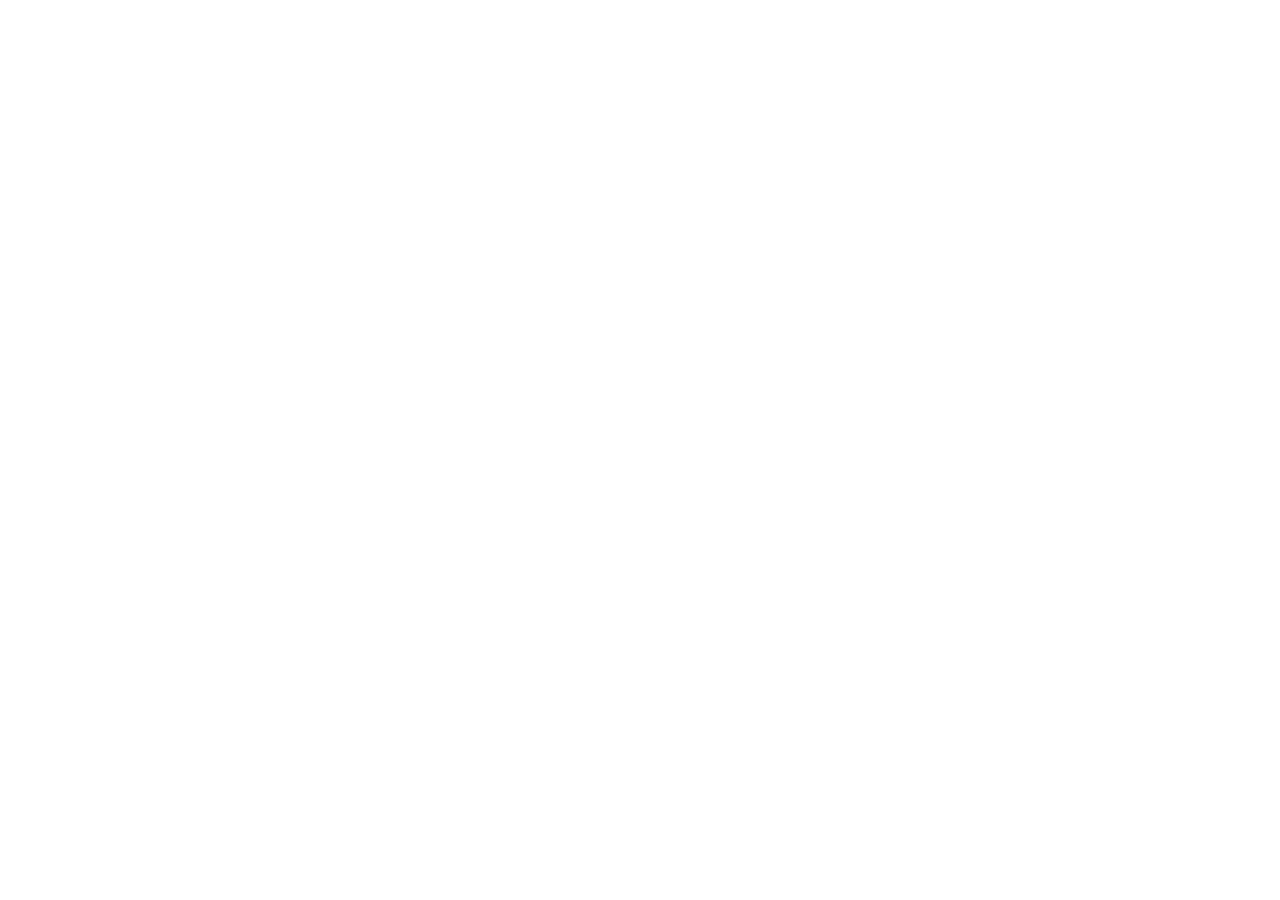
==== commit ff77a1c5: "Add files via upload" ====
--- a/index.html
+++ b/index.html
@@ -6,14 +6,15 @@
     <meta
       name="viewport"
       content="width=device-width, initial-scale=1.0, maximum-scale=1" />
+    <meta name="google-site-verification" content="Vv9n_NBpdAv9RYeCnjSfZwM7ZuVOfHxH8Ng4b84C0s0" />
     <title>Portal de Notícias - Gui Cariolatto</title>    
     <!-- THIS IS THE START OF A COMMENT BLOCK, BLOCK TO BE DELETED: Google Fonts here, example:
     <link rel="preconnect" href="https://fonts.googleapis.com" />
     <link rel="preconnect" href="https://fonts.gstatic.com" crossorigin />
     <link href="https://fonts.googleapis.com/css2?family=Inter:wght@400;500;600;700&display=swap" rel="stylesheet" />
     THIS IS THE END OF A COMMENT BLOCK, BLOCK TO BE DELETED -->
-    <script type="module" crossorigin src="/assets/index-opnk5o1A.js"></script>
-    <link rel="stylesheet" crossorigin href="/assets/index-Dkyc0c5d.css">
+    <script type="module" crossorigin src="/assets/index-GDoTB3Zd.js"></script>
+    <link rel="stylesheet" crossorigin href="/assets/index-C6oO94ve.css">
     <script src="/__manus__/debug-collector.js" defer></script>
   </head>
 
